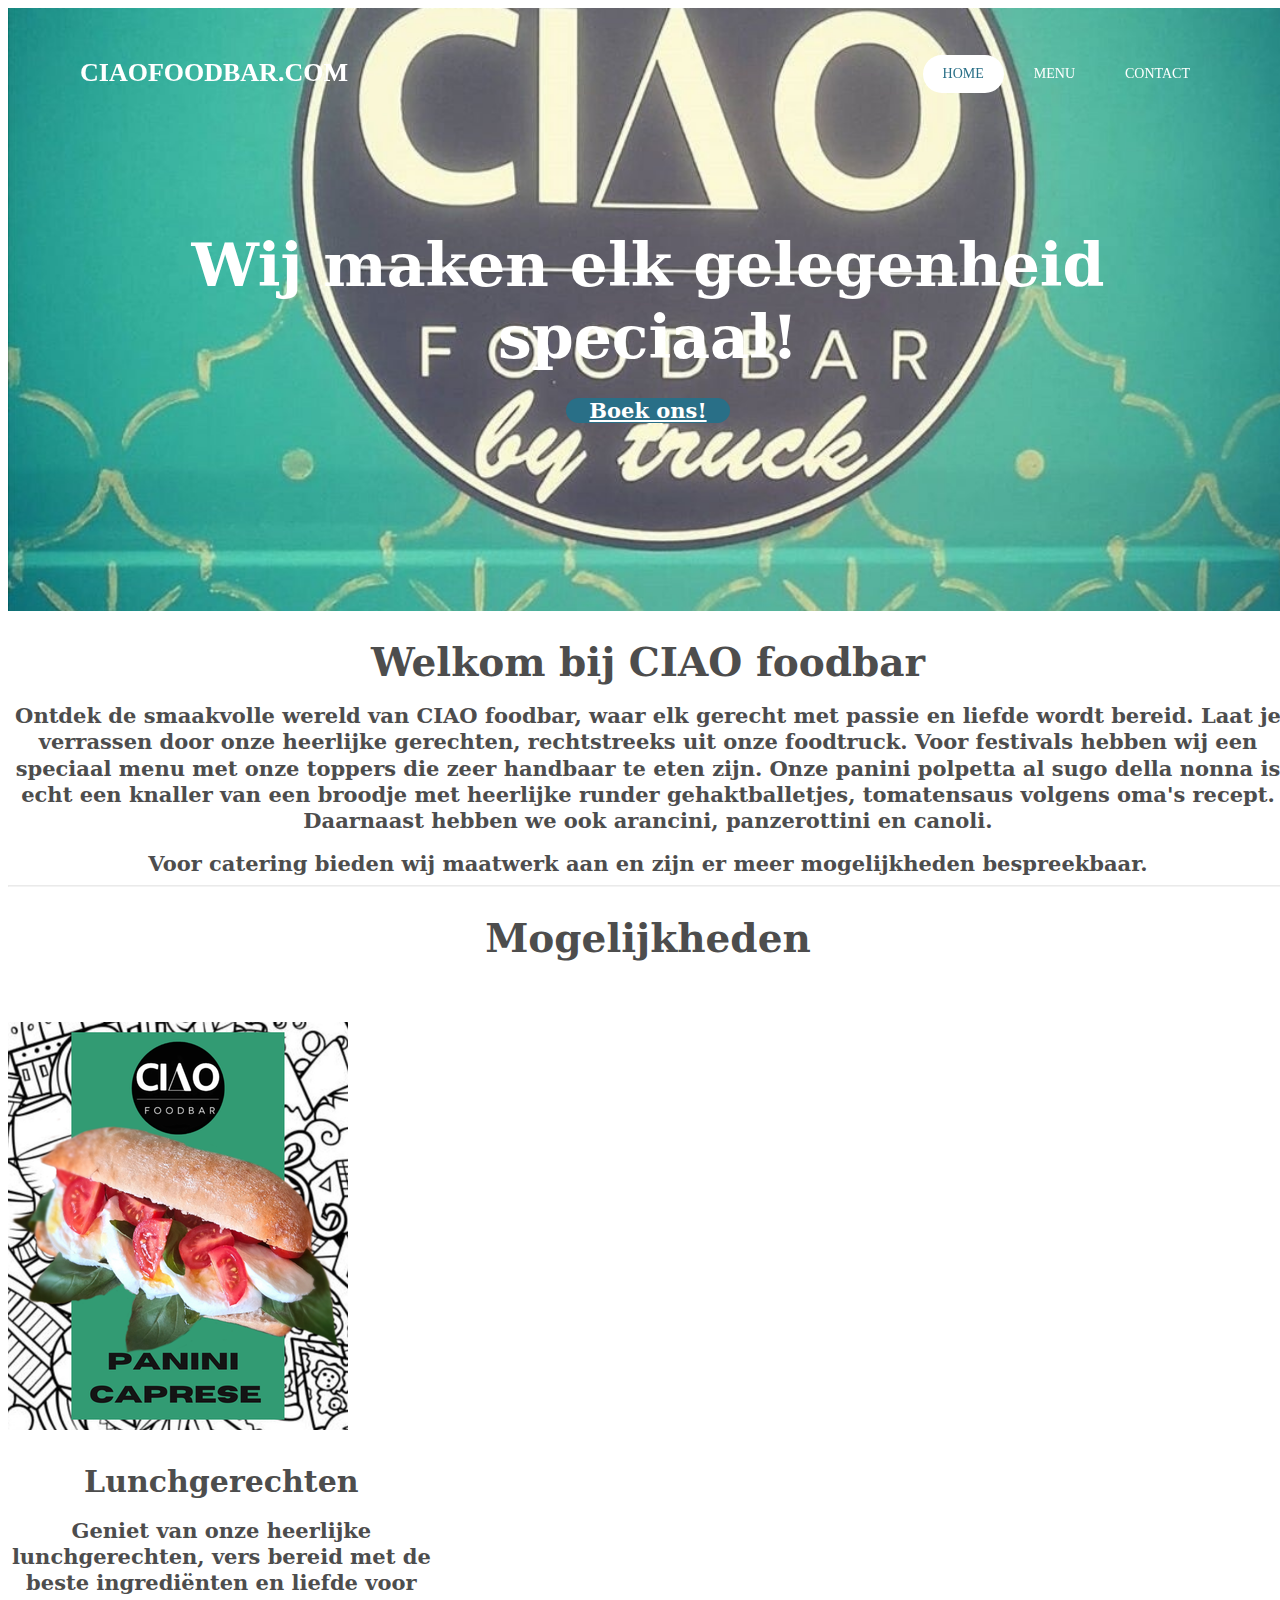
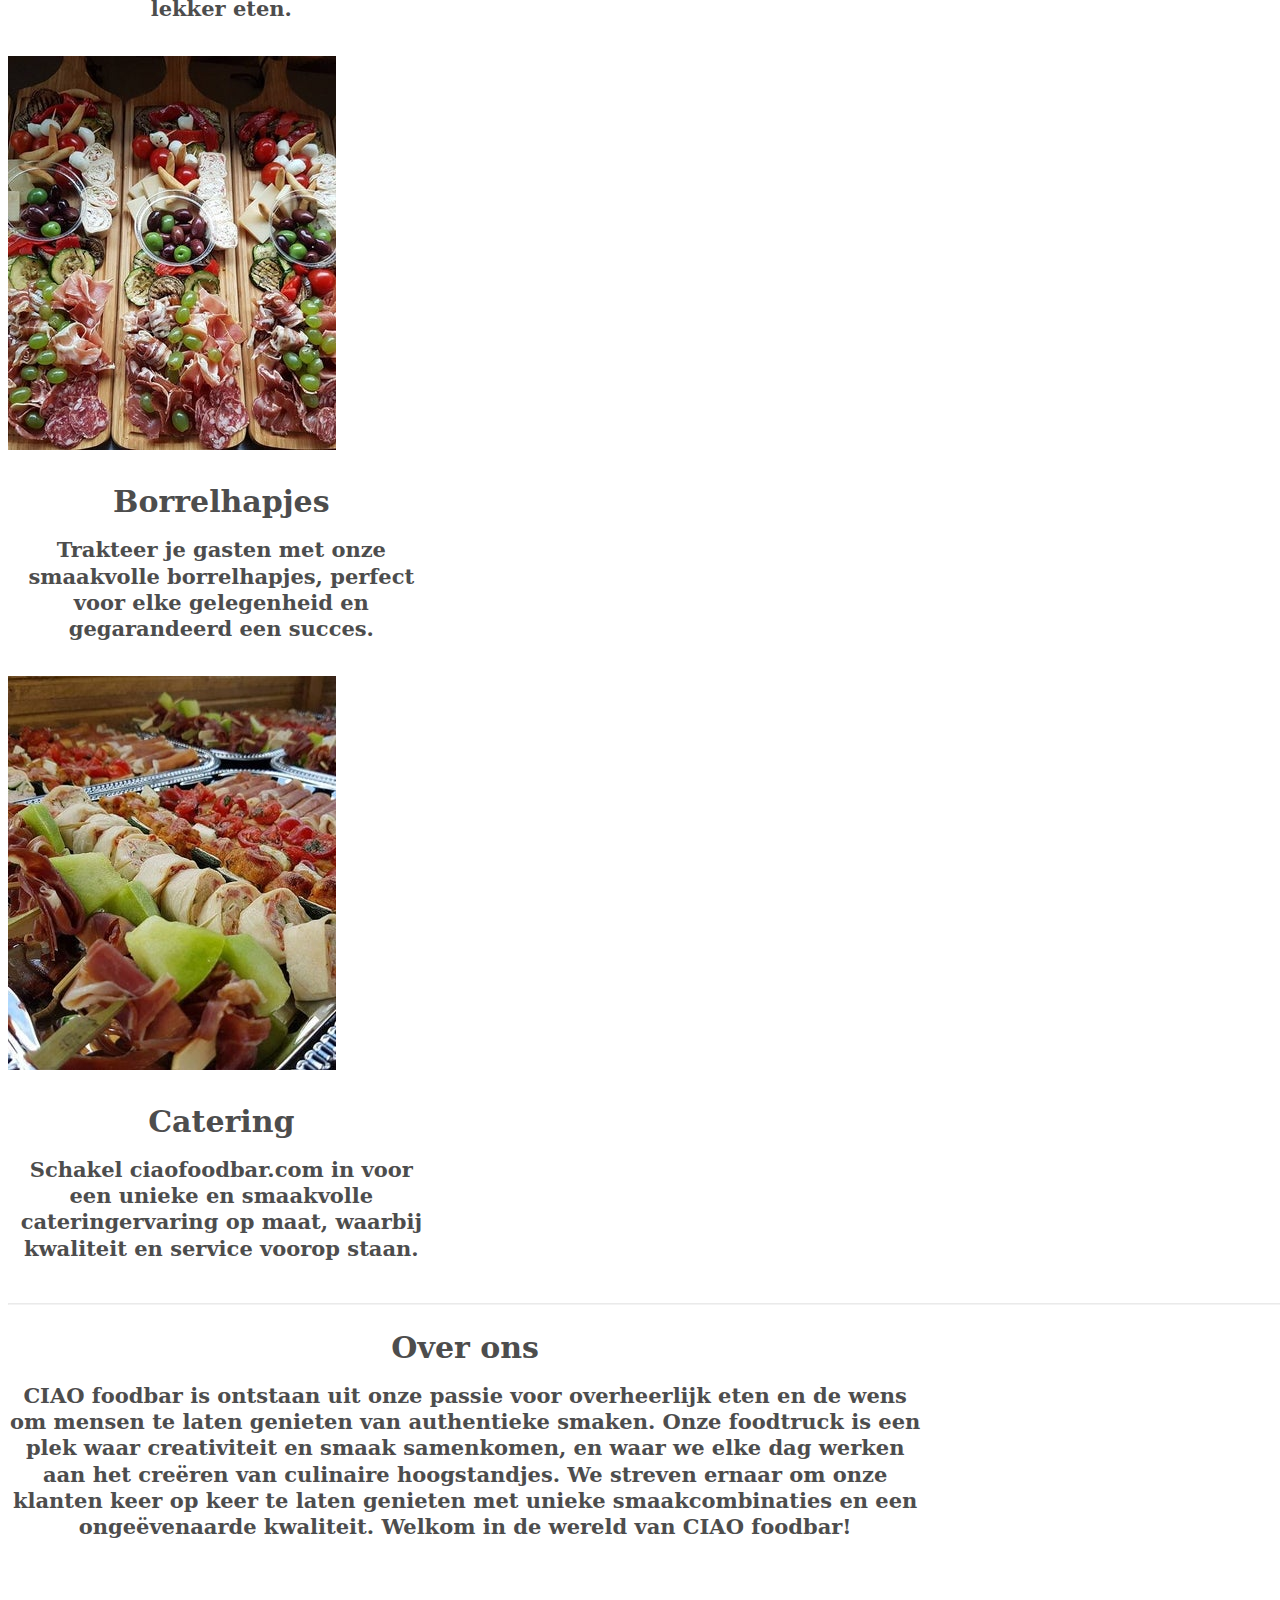
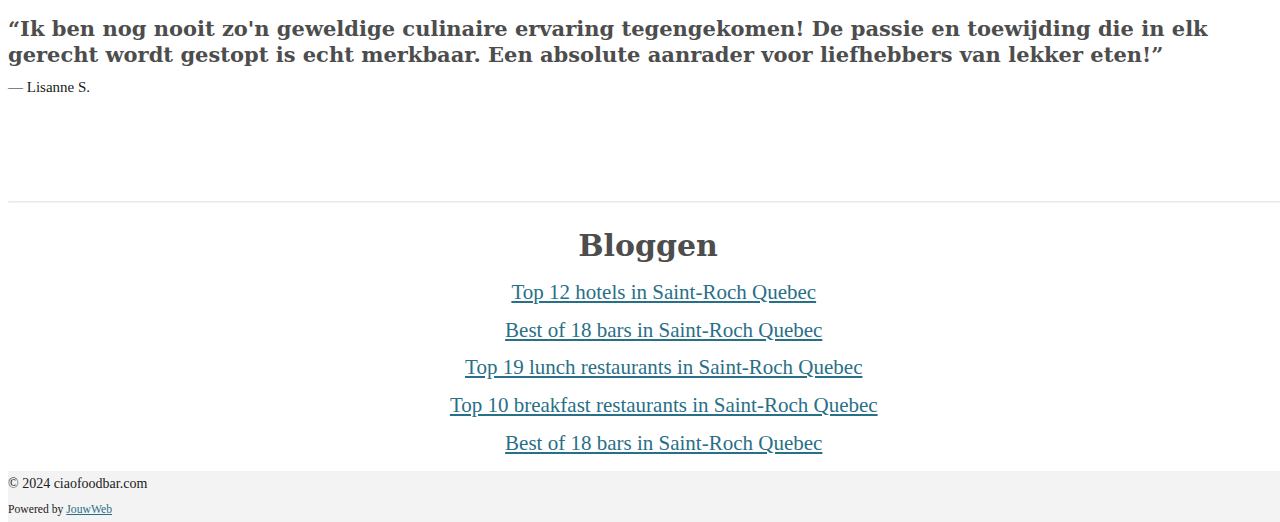
==== index.html @ dbae087f "fix" ====
<!DOCTYPE html>
<html lang="nl">
<head>
    <meta http-equiv="Content-Type" content="text/html; charset=utf-8"/>
    <meta name="viewport" content="width=device-width, initial-scale=1.0, maximum-scale=5.0"/>
    <meta http-equiv="X-UA-Compatible" content="IE=edge"/>
    <link rel="canonical" href="/"/>
    <meta property="og:title" content="ciaofoodbar.com"/>
    <meta property="og:url" content="https://www.ciaofoodbar.com/"/>
    <base href="/"/>
    <meta name="description" property="og:description"
          content="Foodtruck en catering op lokatie. Italiaans met een eigen twist. heerlijke broodjes en Italiaanse tapas in eigen stijl."/>
    <script nonce="7253b6c01f2e9daa3d1ce269692c789b">
        window.JOUWWEB = window.JOUWWEB || {};
        window.JOUWWEB.application = window.JOUWWEB.application || {};
        window.JOUWWEB.application = {
            "editorLocale": "nl-NL",
            "editorTimezone": "Europe\/Amsterdam",
            "analyticsUniversalTrackingId": "UA-8406245-3",
            "analytics4TrackingId": "G-E6PZPGE4QM",
            "backendDomain": "www.jouwweb.nl",
            "backendShortDomain": "jouwweb.nl",
            "backendKey": "jouwweb-nl",
            "freeWebsiteDomain": "jouwweb.site",
            "noSsl": false,
            "build": {"reference": "b58ffcc"},
            "assetsUrl": "https:\/\/assets.jwwb.nl",
            "loginUrl": "https:\/\/www.jouwweb.nl\/inloggen",
            "developer": false,
            "pricing": {
                "plans": {
                    "lite": {"amount": "600", "currency": "EUR"},
                    "pro": {"amount": "1050", "currency": "EUR"},
                    "business": {"amount": "2100", "currency": "EUR"}
                }, "yearlyDiscount": {"price": {"amount": "2400", "currency": "EUR"}, "ratio": 0.19}
            }
        };
        window.JOUWWEB.brand = {
            "type": "jouwweb",
            "name": "JouwWeb",
            "domain": "JouwWeb.nl",
            "supportEmail": "support@jouwweb.nl"
        };
        window.JOUWWEB = window.JOUWWEB || {};
        window.JOUWWEB.websiteRendering = {
            "locale": "nl-NL",
            "timezone": "Europe\/Amsterdam",
            "routes": {
                "api\/upload": "\/_api\/upload\/:intent",
                "checkout\/cart": "\/winkelwagen",
                "payment": "\/bestelling-afronden\/:publicOrderId",
                "payment\/forward": "\/bestelling-afronden\/:publicOrderId\/forward",
                "public-order": "\/bestelling\/:publicOrderId",
                "checkout\/authorize": "\/winkelwagen\/authorize\/:gateway",
                "wishlist": "\/verlanglijst"
            }
        };
        window.JOUWWEB.website = {
            "id": 4509218,
            "locale": "nl-NL",
            "enabled": true,
            "title": "ciaofoodbar.com",
            "hasTitle": true,
            "roleOfLoggedInUser": null,
            "plan": "pro",
            "freeWebsiteDomain": "jouwweb.site",
            "backendKey": "jouwweb-nl",
            "migrated": false,
            "currency": "EUR",
            "defaultLocale": "nl-NL",
            "url": "https:\/\/www.ciaofoodbar.com\/",
            "homepageSegmentId": 18665341,
            "homepageSegmentType": "page",
            "category": "website",
            "isOffline": false,
            "locales": ["nl-NL"],
            "allowed": {
                "ads": false,
                "credits": true,
                "slideshow": true,
                "hostedAlbums": true,
                "moderators": true,
                "mailboxQuota": 1,
                "statistics": true,
                "favicon": true,
                "password": true,
                "freeDomains": 1,
                "freeMailAccounts": 1,
                "canUseLanguages": false,
                "fileUpload": true,
                "legacyFontSize": false,
                "webshop": true,
                "products": 10,
                "imageText": false,
                "search": true,
                "audioUpload": true,
                "videoUpload": 0,
                "allowDangerousForms": false,
                "statisticsMonths": 1,
                "allowHtmlCode": true,
                "mobileBar": true,
                "sidebar": false,
                "poll": false,
                "allowCustomForms": true,
                "allowBusinessListing": true,
                "allowCustomAnalytics": true,
                "allowAccountingLink": true
            },
            "mobileBar": {
                "enabled": false,
                "theme": "accent",
                "email": {"active": true},
                "location": {"active": true},
                "phone": {"active": true},
                "whatsapp": {"active": false},
                "social": {"active": false, "network": "facebook"}
            },
            "webshop": {
                "enabled": false,
                "currency": "EUR",
                "taxEnabled": false,
                "taxInclusive": true,
                "vatDisclaimerVisible": false,
                "orderNotice": null,
                "orderConfirmation": null,
                "freeShipping": false,
                "freeShippingAmount": "0.00",
                "shippingDisclaimerVisible": false,
                "pickupAllowed": false,
                "couponAllowed": false,
                "detailsPageAvailable": true,
                "socialMediaVisible": false,
                "termsPage": null,
                "termsPageUrl": null,
                "extraTerms": null,
                "pricingVisible": true,
                "orderButtonVisible": true,
                "shippingAdvanced": false,
                "shippingAdvancedBackEnd": false,
                "soldOutVisible": true,
                "backInStockNotificationEnabled": true,
                "canAddProducts": true,
                "nextOrderNumber": 1,
                "allowedServicePoints": [],
                "sendcloudConfigured": false,
                "sendcloudFallbackPublicKey": "a3d50033a59b4a598f1d7ce7e72aafdf",
                "taxExemptionAllowed": true,
                "invoiceComment": null,
                "emptyCartVisible": true,
                "minimumOrderPrice": null,
                "productNumbersEnabled": false,
                "wishlistEnabled": true,
                "hideTaxOnCart": false
            }
        };
        window.JOUWWEB.cart = {
            "products": [],
            "coupon": null,
            "shippingCountryCode": null,
            "shippingChoice": null,
            "breakdown": []
        };
        window.JOUWWEB.scripts = ["website-rendering\/slideshow"];
        window.parent.JOUWWEB.colorPalette = window.JOUWWEB.colorPalette;
        if (window.JOUWWEB.editor) {
            window.JOUWWEB.editor.elements = [];
        }
    </script>
    <title>ciaofoodbar.com</title>
    <link href="https&#x3A;&#x2F;&#x2F;www.google-analytics.com" rel="preconnect">
    <link href="https&#x3A;&#x2F;&#x2F;assets.jwwb.nl&#x2F;assets&#x2F;website-rendering&#x2F;fonts&#x2F;icons-website-rendering&#x2F;font&#x2F;website-rendering.woff2&#x3F;bust&#x3D;75c266641ea17e898ac3"
          rel="preload" crossorigin="1" as="font">
    <link href="https&#x3A;&#x2F;&#x2F;assets.jwwb.nl" rel="preconnect">
    <link href="https&#x3A;&#x2F;&#x2F;assets.jwwb.nl&#x2F;assets&#x2F;website-rendering&#x2F;styles.ee4b59bc2af7fdb95263.css&#x3F;bust&#x3D;ee4b59bc2af7fdb95263"
          rel="preload" as="style">
    <link href="https&#x3A;&#x2F;&#x2F;assets.jwwb.nl&#x2F;assets&#x2F;website-rendering&#x2F;styles.ee4b59bc2af7fdb95263.css&#x3F;bust&#x3D;ee4b59bc2af7fdb95263"
          media="screen" rel="stylesheet" type="text&#x2F;css">
    <link href="https&#x3A;&#x2F;&#x2F;gfonts.jwwb.nl" rel="preconnect">
    <link href="https&#x3A;&#x2F;&#x2F;gfonts.jwwb.nl&#x2F;css&#x3F;display&#x3D;fallback&amp;family&#x3D;Actor&#x25;3A400&#x25;2C700&#x25;2C400italic&#x25;2C700italic&#x25;7CQuattrocento&#x25;3A400&#x25;2C700&#x25;2C400italic&#x25;2C700italic"
          media="screen" rel="stylesheet" type="text&#x2F;css">
    <link
            type="text/css"
            rel="stylesheet"
            href="/public/s/z/m/temp-hygmqeiqnhbwdozsetmj/style.css?bust=1707399053"
    />
    <script defer="defer" data-domain="shard18.jouwweb.nl"
            src="https&#x3A;&#x2F;&#x2F;plausible.io&#x2F;js&#x2F;script.manual.js"
            nonce="7253b6c01f2e9daa3d1ce269692c789b"></script>
    <link href="/public/s/z/m/temp-hygmqeiqnhbwdozsetmj/touch-icon-iphone.png?bust=1706617041" rel="apple-touch-icon"
          sizes="60x60"/>
    <link href="/public/s/z/m/temp-hygmqeiqnhbwdozsetmj/touch-icon-ipad.png?bust=1706617041" rel="apple-touch-icon"
          sizes="76x76"/>
    <link href="/public/s/z/m/temp-hygmqeiqnhbwdozsetmj/touch-icon-iphone-retina.png?bust=1706617041"
          rel="apple-touch-icon" sizes="120x120"/>
    <link href="/public/s/z/m/temp-hygmqeiqnhbwdozsetmj/touch-icon-ipad-retina.png?bust=1706617041"
          rel="apple-touch-icon" sizes="152x152"/>
    <link href="/public/s/z/m/temp-hygmqeiqnhbwdozsetmj/favicon.png?bust=1706617041" rel="shortcut icon"/>
    <link href="/public/s/z/m/temp-hygmqeiqnhbwdozsetmj/favicon.png?bust=1706617041" rel="icon"/>
    <meta property="og:image"
          content="https&#x3A;&#x2F;&#x2F;primary.jwwb.nl&#x2F;public&#x2F;s&#x2F;z&#x2F;m&#x2F;temp-hygmqeiqnhbwdozsetmj&#x2F;pr7zjh&#x2F;logo_v2_hex_000000.png"/>
    <meta name="twitter:card" content="summary_large_image"/>
    <link
            rel="alternate"
            hreflang="nl"
            href="/"
    />
</head>
<body
        id="top"
        class="jw-is-slideshow jw-header-is-text jw-is-segment-page jw-is-frontend jw-is-no-sidebar jw-is-strips jw-is-no-messagebar jw-is-no-touch-device jw-is-no-mobile"
        data-jouwweb-page="18665341"
        data-jouwweb-segment-id="18665341"
        data-jouwweb-segment-type="page"
        data-template-threshold="960"
        data-template-name="concert-banner|fjord-banner|burger-station"
        data-framebreaker="0"
        itemscope
        itemtype="https://schema.org/WebSite"
>
<meta itemprop="url" content="https://www.ciaofoodbar.com/">
<div class="jw-background"></div>
<div class="jw-body">
    <div class="jw-mobile-menu jw-mobile-is-text js-mobile-menu">
        <span class="jw-mobile-menu__button jw-mobile-menu__button--dummy"></span>
        <div class="jw-mobile-header jw-mobile-header--text">
        <span class="jw-mobile-header-content"
        >
                                        <span class="jw-mobile-text">
                    ciaofoodbar.com                </span>
                    </span>
        </div>


        <button
                type="button"
                class="jw-mobile-menu__button jw-mobile-toggle"
                aria-label="Open / sluit menu"
        >
            <span class="jw-icon-burger"></span>
        </button>
    </div>
    <header class="header-wrap js-topbar-content-container js-fixed-header-container">
        <div class="header-wrap__inner">
            <div class="header">
                <div class="jw-header-logo">
                    <div
                            class="jw-header jw-header-title-container jw-header-text jw-header-text-toggle"
                            data-stylable="true"
                    >
                        <h1 id="jw-header-title"
                            class="jw-header-title"
                        >
                            ciaofoodbar.com </h1>
                    </div>
                </div>
            </div>
            <nav class="menu jw-menu-copy">
                <ul
                        id="jw-menu"
                        class="jw-menu jw-menu-horizontal"
                >
                    <li
                            class="jw-menu-item jw-menu-is-active"
                    >
                        <a
                                class="jw-menu-link js-active-menu-item"
                                href="/"
                                data-page-link-id="18665341"
                        >
                <span class="">
            Home        </span>
                        </a>
                    </li>
                    <li
                            class="jw-menu-item"
                    >
                        <a
                                class="jw-menu-link"
                                href="/menu"
                                data-page-link-id="18665342"
                        >
                <span class="">
            menu        </span>
                        </a>
                    </li>
                    <li
                            class="jw-menu-item"
                    >
                        <a
                                class="jw-menu-link"
                                href="/contact"
                                data-page-link-id="18665343"
                        >
                <span class="">
            Contact        </span>
                        </a>
                    </li>

                </ul>

                <script nonce="7253b6c01f2e9daa3d1ce269692c789b" id="jw-mobile-menu-template" type="text/template">
                    <ul id="jw-menu" class="jw-menu jw-menu-horizontal">
                        <li
                                class="jw-menu-item jw-menu-is-active"
                        >
                            <a
                                    class="jw-menu-link js-active-menu-item"
                                    href="/"
                                    data-page-link-id="18665341"
                            >
                <span class="">
            Home        </span>
                            </a>
                        </li>
                        <li
                                class="jw-menu-item"
                        >
                            <a
                                    class="jw-menu-link"
                                    href="/menu"
                                    data-page-link-id="18665342"
                            >
                <span class="">
            menu        </span>
                            </a>
                        </li>
                        <li
                                class="jw-menu-item"
                        >
                            <a
                                    class="jw-menu-link"
                                    href="/contact"
                                    data-page-link-id="18665343"
                            >
                <span class="">
            Contact        </span>
                            </a>
                        </li>

                    </ul>
                </script>
            </nav>
        </div>
    </header>
    <div
            id="jw-slideshow"
            class="jw-slideshow jw-slideshow-toggle jw-slideshow--multiple jw-slideshow--height-ratio jw-slideshow--parallax jw-slideshow--parallax-effect banner-md"
            data-pause="7000"
            data-autoplay="1"
            data-transition="horizontal"
            data-ratio="0.67"
    >
        <ul>
            <li class="jw-slideshow-slide">
                <div data-key="0" data-text="Wij maken elk gelegenheid speciaal!" data-subtext=""
                     data-buttontext="Boek ons!" data-buttonurl="/contact" data-buttontarget="_self" data-backdrop="1"
                     data-layout="title-button"
                     style="background-position: 61% 50%; background-image: url(&#039;/public/s/z/m/temp-hygmqeiqnhbwdozsetmj/screenshot_20200728_185732-1.jpg?enable-io=true&amp;fit=bounds&amp;width=1920&amp;height=1920&#039;);"
                     data-background-position-x="0.61" data-background-position-y="0.5"
                     class="jw-slideshow-slide-content jw-slideshow-slide-content--display-cover jw-slideshow-slide-content--backdrop jw-slideshow-slide-content--captions">
                    <div class="jw-slideshow-slide-backdrop"></div>
                    <div class="bx-caption-wrapper jw-slideshow-slide-align-center">
                        <div class="bx-caption">
                            <div class="jw-slideshow-title">Wij maken elk gelegenheid speciaal!</div>
                            <a
                                    class="jw-slideshow-btn jw-btn jw-btn-default jw-btn-roundness-default jw-btn-style-default jw-btn__default-color"
                                    href="/contact"
                                    target="_self"
                            >
                                <div class="jw-btn-caption">
                                    Boek ons!
                                </div>
                            </a>
                        </div>
                    </div>
                </div>
            </li>

            <li class="jw-slideshow-slide">
                <div data-key="1" data-text="Panini polpetta al sugo della nonna." data-subtext=""
                     data-buttontext="Boek ons!" data-buttonurl="/contact" data-buttontarget="_self" data-backdrop="1"
                     data-layout="title-button"
                     style="background-position: 50% 50%; background-image: url(&#039;/public/s/z/m/temp-hygmqeiqnhbwdozsetmj/1000001320-1.png?enable-io=true&amp;fit=bounds&amp;width=1920&amp;height=1920&#039;);"
                     data-background-position-x="0.5" data-background-position-y="0.5"
                     class="jw-slideshow-slide-content jw-slideshow-slide-content--display-cover jw-slideshow-slide-content--backdrop jw-slideshow-slide-content--captions">
                    <div class="jw-slideshow-slide-backdrop"></div>
                    <div class="bx-caption-wrapper jw-slideshow-slide-align-center">
                        <div class="bx-caption">
                            <div class="jw-slideshow-title">Panini polpetta al sugo della nonna.</div>
                            <a
                                    class="jw-slideshow-btn jw-btn jw-btn-default jw-btn-roundness-default jw-btn-style-default jw-btn__default-color"
                                    href="/contact"
                                    target="_self"
                            >
                                <div class="jw-btn-caption">
                                    Boek ons!
                                </div>
                            </a>
                        </div>
                    </div>
                </div>
            </li>

            <li class="jw-slideshow-slide">
                <div data-key="2" data-text="Bruiloft catering, bedrijfs feest het kan allemaal!" data-subtext=""
                     data-buttontext="Boek ons!" data-buttonurl="/contact" data-buttontarget="_self" data-backdrop="1"
                     data-layout="title-button"
                     style="background-position: 50% 50%; background-image: url(&#039;/public/s/z/m/temp-hygmqeiqnhbwdozsetmj/screenshot_20200728_215241-1.jpg?enable-io=true&amp;fit=bounds&amp;width=1920&amp;height=1920&#039;);"
                     data-background-position-x="0.5" data-background-position-y="0.5"
                     class="jw-slideshow-slide-content jw-slideshow-slide-content--display-cover jw-slideshow-slide-content--backdrop jw-slideshow-slide-content--captions">
                    <div class="jw-slideshow-slide-backdrop"></div>
                    <div class="bx-caption-wrapper jw-slideshow-slide-align-center">
                        <div class="bx-caption">
                            <div class="jw-slideshow-title">Bruiloft catering, bedrijfs feest het kan allemaal!</div>
                            <a
                                    class="jw-slideshow-btn jw-btn jw-btn-default jw-btn-roundness-default jw-btn-style-default jw-btn__default-color"
                                    href="/contact"
                                    target="_self"
                            >
                                <div class="jw-btn-caption">
                                    Boek ons!
                                </div>
                            </a>
                        </div>
                    </div>
                </div>
            </li>

            <li class="jw-slideshow-slide">
                <div data-key="3" data-text="Voor elke gelegenheid een bijzondere beleving!" data-subtext=""
                     data-buttontext="" data-buttonurl="/contact" data-buttontarget="_self" data-backdrop="1"
                     data-layout="title-button"
                     style="background-position: 50% 50%; background-image: url(&#039;/public/s/z/m/temp-hygmqeiqnhbwdozsetmj/screenshot_20200730_132738.jpg?enable-io=true&amp;fit=bounds&amp;width=1920&amp;height=1920&#039;);"
                     data-background-position-x="0.5" data-background-position-y="0.5"
                     class="jw-slideshow-slide-content jw-slideshow-slide-content--display-cover jw-slideshow-slide-content--backdrop jw-slideshow-slide-content--captions">
                    <div class="jw-slideshow-slide-backdrop"></div>
                    <div class="bx-caption-wrapper jw-slideshow-slide-align-center">
                        <div class="bx-caption">
                            <div class="jw-slideshow-title">Voor elke gelegenheid een bijzondere beleving!</div>
                        </div>
                    </div>
                </div>
            </li>

        </ul>
        <div class="jw-slideshow__scroll-arrow">
            <i class="website-rendering-icon-down-open-big"></i>
        </div>
        <style>
            .jw-slideshow-slide-content {
                min-height: 67vh;
            }

            @media screen and (min-height: 1200px) {
                .jw-slideshow-slide-content {
                    min-height: 804px;
                }
            }
        </style>
    </div>

    <script nonce="7253b6c01f2e9daa3d1ce269692c789b">
        JOUWWEB.templateConfig = {
            header: {
                selector: '.header-wrap__inner',
                mobileSelector: '.jw-mobile-menu',
                updatePusher: function (topHeight) {
                    var $sliderStyle = $('#sliderStyle');

                    if ($sliderStyle.length === 0) {
                        $sliderStyle = $('<style />')
                            .attr('id', 'sliderStyle')
                            .appendTo(document.body);
                    }

                    // Header height without mobile bar
                    var headerHeight = $('.header-wrap__inner').outerHeight();

                    var paddingTop = topHeight;
                    var paddingBottom = Math.min(headerHeight * (2 / 3), 60);
                    $sliderStyle.html(
                        '.jw-slideshow-slide-content {' +
                        '    padding-top: ' + paddingTop + 'px;' +
                        '    padding-bottom: ' + paddingBottom + 'px;' +
                        '}' +
                        '.bx-controls-direction {' +
                        '    margin-top: ' + ((paddingTop - paddingBottom) / 2) + 'px;' +
                        '}'
                    );

                    // make sure slider also gets correct height (because of the added padding)
                    $('.jw-slideshow-slide[aria-hidden=false]').each(function (index) {
                        var $this = $(this);
                        topHeight = $this.outerHeight() > topHeight ? $this.outerHeight() : topHeight;
                        $this.closest('.bx-viewport').css({
                            height: topHeight + 'px',
                        });
                    });

                    // If a page has a message-bar, offset the mobile nav.
                    const $messageBar = $('.message-bar');
                    if ($messageBar.length > 0) {
                        $('.js-mobile-menu, .jw-menu-clone').css('top', $messageBar.offset().top + $messageBar.outerHeight());
                    }
                },
            },
            mainContentOffset: function () {
                const $body = $('body');

                function measureAffixedHeaderHeight() {
                    const $headerWrap = $('.header-wrap');
                    const $headerWrapInner = $('.header-wrap__inner');

                    // Early return if header is already affixed
                    if ($body.hasClass('jw-is-header-affix')) {
                        return $headerWrap.height();
                    }

                    // Switch to affixed header (without transition)
                    $headerWrapInner.css('transition', 'none');
                    $body.addClass('jw-is-header-affix');

                    // Measure affixed header height
                    const headerHeight = $headerWrap.height();

                    // Switch back to unaffixed header (without transition)
                    $body.removeClass('jw-is-header-affix');
                    $headerWrap.height(); // force reflow
                    $headerWrapInner.css('transition', '');

                    return headerHeight;
                }

                const headerHeight = measureAffixedHeaderHeight();
                return $('.main-content').offset().top - ($body.hasClass('jw-menu-is-mobile') ? 0 : headerHeight);
            },
        };
    </script>
    <div class="main-content">

        <main class="block-content">
            <div data-section-name="content" class="jw-section jw-section-content jw-responsive">
                <div class="jw-strip-root">
                    <div class="jw-strip jw-strip--color-default jw-strip--default jw-strip--padding-both jw-strip--primary jw-node-is-first-child jw-node-is-last-child">
                        <div
                                id="jw-element-279530571"
                                data-jw-element-id="279530571"
                                class="jw-tree-node jw-element jw-simple-root jw-tree-container jw-node-is-first-child jw-node-is-last-child jw-strip__content jw-responsive"
                        >


                            <div
                                    id="jw-element-279531751"
                                    data-jw-element-id="279531751"
                                    class="jw-tree-node jw-element jw-image-text jw-node-is-first-child"
                            >
                                <div class="jw-element-imagetext-text">
                                    <h1 class="jw-heading-130" style="text-align: center;">Welkom bij CIAO foodbar</h1>
                                    <h3 style="text-align: center;" class="jw-heading-70">Ontdek de smaakvolle wereld
                                        van CIAO foodbar, waar elk gerecht met passie en liefde wordt bereid. Laat je
                                        verrassen door onze heerlijke gerechten, rechtstreeks uit onze foodtruck. Voor
                                        festivals hebben wij een speciaal menu met onze toppers die zeer handbaar te
                                        eten zijn. Onze panini polpetta al sugo della nonna is echt een knaller van een
                                        broodje met heerlijke runder gehaktballetjes, tomatensaus volgens oma's recept.
                                        Daarnaast hebben we ook arancini, panzerottini en canoli.</h3>
                                    <h3 style="text-align: center;" class="jw-heading-70">Voor catering bieden wij
                                        maatwerk aan en zijn er meer mogelijkheden bespreekbaar.</h3></div>
                            </div>
                            <div
                                    id="jw-element-279531754"
                                    data-jw-element-id="279531754"
                                    class="jw-tree-node jw-element jw-separator"
                            >
                                <div class="jw-element-separator-padding">
                                    <hr
                                            class="jw-element-separator jw-element-separator--thin jw-element-separator--solid"
                                            style="--jw-element-separator__margin&#x3A;&#x20;3em"
                                    />
                                </div>
                            </div>
                            <div
                                    id="jw-element-279531755"
                                    data-jw-element-id="279531755"
                                    class="jw-tree-node jw-element jw-image-text"
                            >
                                <div class="jw-element-imagetext-text">
                                    <h1 class="jw-heading-130" style="text-align: center;">Mogelijkheden</h1></div>
                            </div>
                            <div
                                    id="jw-element-279531756"
                                    data-jw-element-id="279531756"
                                    class="jw-tree-node jw-element jw-spacer"
                            >
                                <div
                                        class="jw-element-spacer-container "
                                        style="height: 50px"
                                >
                                </div>
                            </div>
                            <div
                                    id="jw-element-279531757"
                                    data-jw-element-id="279531757"
                                    class="jw-tree-node jw-element jw-columns jw-tree-container jw-tree-horizontal"
                            >
                                <div
                                        id="jw-element-279531758"
                                        data-jw-element-id="279531758"
                                        style="width: 33.333333333333%"
                                        class="jw-tree-node jw-element jw-column jw-tree-container jw-node-is-first-child jw-responsive lt400 lt480 lt540 lt600 lt640 lt800"
                                >
                                    <div
                                            id="jw-element-279531759"
                                            data-jw-element-id="279531759"
                                            class="jw-tree-node jw-element jw-image jw-node-is-first-child"
                                    >
                                        <div
                                                class="jw-intent jw-element-image jw-element-child jw-element-content jw-element-activeless jw-element-no-margin  jw-element-image-is-center"
                                                style="width: 100%;"
                                                data-high-res-path="/public/s/z/m/temp-hygmqeiqnhbwdozsetmj/mac73l/1000001326.png"
                                        >
                                            <picture
                                                    class="jw-element-image__image-wrapper jw-image-is-square jw-intrinsic"
                                                    style="padding-top: 120%;"
                                            >
                                                <img
                                                        class="jw-element-image__image jw-intrinsic__item"
                                                        width="340"
                                                        height="408"
                                                        alt=""
                                                        src="https&#x3A;&#x2F;&#x2F;primary.jwwb.nl&#x2F;public&#x2F;s&#x2F;z&#x2F;m&#x2F;temp-hygmqeiqnhbwdozsetmj&#x2F;mac73l&#x2F;1000001326.png&#x3F;enable-io&#x3D;true&amp;enable&#x3D;upscale&amp;crop&#x3D;1080&#x25;2C1296&#x25;2Cx0&#x25;2Cy312&#x25;2Csafe&amp;width&#x3D;340&amp;height&#x3D;408"
                                                        srcset="/public/s/z/m/temp-hygmqeiqnhbwdozsetmj/mac73l/1000001326.png?enable-io=true&enable=upscale&crop=1080%2C1296%2Cx0%2Cy312%2Csafe&width=340&height=408 340w, /public/s/z/m/temp-hygmqeiqnhbwdozsetmj/mac73l/1000001326.png?enable-io=true&enable=upscale&crop=1080%2C1296%2Cx0%2Cy312%2Csafe&width=800&height=960 800w"
                                                        sizes="(max-width: 640px) 100vw, (max-width: 1070px) 32vw, 340px"
                                                        loading="lazy"
                                                />
                                            </picture>
                                        </div>
                                    </div>
                                    <div
                                            id="jw-element-279531760"
                                            data-jw-element-id="279531760"
                                            class="jw-tree-node jw-element jw-image-text"
                                    >
                                        <div class="jw-element-imagetext-text">
                                            <h2 class="jw-heading-100" style="text-align: center;">Lunchgerechten</h2>
                                        </div>
                                    </div>
                                    <div
                                            id="jw-element-279531761"
                                            data-jw-element-id="279531761"
                                            class="jw-tree-node jw-element jw-image-text"
                                    >
                                        <div class="jw-element-imagetext-text">
                                            <h3 style="text-align: center;" class="jw-heading-70">Geniet van onze
                                                heerlijke lunchgerechten, vers bereid met de beste ingredi&euml;nten en
                                                liefde voor lekker eten.</h3></div>
                                    </div>
                                    <div
                                            id="jw-element-279531762"
                                            data-jw-element-id="279531762"
                                            class="jw-tree-node jw-element jw-button jw-node-is-last-child"
                                    >
                                        <div class="jw-btn-container jw-btn-is-center">
                                            <a
                                                    href="/contact"
                                                    title="Contact"
                                                    class="jw-element-content jw-btn jw-btn-sm jw-btn-style-flat jw-btn__default-color jw-btn-rounded"
                                            >
                                                <div class="jw-btn-caption">
                                                    Meer informatie
                                                </div>
                                            </a>
                                        </div>
                                    </div>
                                </div>
                                <div
                                        id="jw-element-279531763"
                                        data-jw-element-id="279531763"
                                        style="width: 33.333333333333%"
                                        class="jw-tree-node jw-element jw-column jw-tree-container jw-responsive lt400 lt480 lt540 lt600 lt640 lt800"
                                >
                                    <div
                                            id="jw-element-279531764"
                                            data-jw-element-id="279531764"
                                            class="jw-tree-node jw-element jw-image jw-node-is-first-child"
                                    >
                                        <div
                                                class="jw-intent jw-element-image jw-element-child jw-element-content jw-element-activeless jw-element-no-margin  jw-element-image-is-center jw-element-image--full-width-to-420"
                                                style="width: 328px;"
                                                data-high-res-path="/public/s/z/m/temp-hygmqeiqnhbwdozsetmj/4mixxk/borrelplanken-1.jpg"
                                        >
                                            <picture
                                                    class="jw-element-image__image-wrapper jw-image-is-square jw-intrinsic"
                                                    style="padding-top: 120.12195121951%;"
                                            >
                                                <img
                                                        class="jw-element-image__image jw-intrinsic__item"
                                                        width="328"
                                                        height="394"
                                                        alt=""
                                                        src="https&#x3A;&#x2F;&#x2F;primary.jwwb.nl&#x2F;public&#x2F;s&#x2F;z&#x2F;m&#x2F;temp-hygmqeiqnhbwdozsetmj&#x2F;4mixxk&#x2F;borrelplanken-1.jpg&#x3F;enable-io&#x3D;true&amp;enable&#x3D;upscale&amp;crop&#x3D;600&#x25;2C720&#x25;2Cx180&#x25;2Cy0&#x25;2Csafe&amp;width&#x3D;328&amp;height&#x3D;394"
                                                        srcset="/public/s/z/m/temp-hygmqeiqnhbwdozsetmj/4mixxk/borrelplanken-1.jpg?enable-io=true&enable=upscale&crop=600%2C720%2Cx180%2Cy0%2Csafe&width=328&height=394 328w, /public/s/z/m/temp-hygmqeiqnhbwdozsetmj/4mixxk/borrelplanken-1.jpg?enable-io=true&enable=upscale&crop=600%2C720%2Cx180%2Cy0%2Csafe&width=800&height=960 800w"
                                                        sizes="(max-width: 420px) 100vw, (max-width: 640px) 328px, (max-width: 1070px) 32vw, 328px"
                                                        loading="lazy"
                                                />
                                            </picture>
                                        </div>
                                    </div>
                                    <div
                                            id="jw-element-279531765"
                                            data-jw-element-id="279531765"
                                            class="jw-tree-node jw-element jw-image-text"
                                    >
                                        <div class="jw-element-imagetext-text">
                                            <h2 class="jw-heading-100" style="text-align: center;">Borrelhapjes</h2>
                                        </div>
                                    </div>
                                    <div
                                            id="jw-element-279531766"
                                            data-jw-element-id="279531766"
                                            class="jw-tree-node jw-element jw-image-text"
                                    >
                                        <div class="jw-element-imagetext-text">
                                            <h3 style="text-align: center;" class="jw-heading-70">Trakteer je gasten met
                                                onze smaakvolle borrelhapjes, perfect voor elke gelegenheid en
                                                gegarandeerd een succes.</h3></div>
                                    </div>
                                    <div
                                            id="jw-element-279531767"
                                            data-jw-element-id="279531767"
                                            class="jw-tree-node jw-element jw-button jw-node-is-last-child"
                                    >
                                        <div class="jw-btn-container jw-btn-is-center">
                                            <a
                                                    href="/contact"
                                                    title="Contact"
                                                    class="jw-element-content jw-btn jw-btn-sm jw-btn-style-flat jw-btn__default-color jw-btn-rounded"
                                            >
                                                <div class="jw-btn-caption">
                                                    Meer informatie
                                                </div>
                                            </a>
                                        </div>
                                    </div>
                                </div>
                                <div
                                        id="jw-element-279531768"
                                        data-jw-element-id="279531768"
                                        style="width: 33.333333333333%"
                                        class="jw-tree-node jw-element jw-column jw-tree-container jw-node-is-last-child jw-responsive lt400 lt480 lt540 lt600 lt640 lt800"
                                >
                                    <div
                                            id="jw-element-279531769"
                                            data-jw-element-id="279531769"
                                            class="jw-tree-node jw-element jw-image jw-node-is-first-child"
                                    >
                                        <div
                                                class="jw-intent jw-element-image jw-element-child jw-element-content jw-element-activeless jw-element-no-margin  jw-element-image-is-center jw-element-image--full-width-to-420"
                                                style="width: 328px;"
                                                data-high-res-path="/public/s/z/m/temp-hygmqeiqnhbwdozsetmj/08gjgy/ciaofingerfood1.jpg"
                                        >
                                            <picture
                                                    class="jw-element-image__image-wrapper jw-image-is-square jw-intrinsic"
                                                    style="padding-top: 120.12195121951%;"
                                            >
                                                <img
                                                        class="jw-element-image__image jw-intrinsic__item"
                                                        width="328"
                                                        height="394"
                                                        alt=""
                                                        src="https&#x3A;&#x2F;&#x2F;primary.jwwb.nl&#x2F;public&#x2F;s&#x2F;z&#x2F;m&#x2F;temp-hygmqeiqnhbwdozsetmj&#x2F;08gjgy&#x2F;ciaofingerfood1.jpg&#x3F;enable-io&#x3D;true&amp;enable&#x3D;upscale&amp;crop&#x3D;592&#x25;2C711&#x25;2Cx60&#x25;2Cy0&#x25;2Csafe&amp;width&#x3D;328&amp;height&#x3D;394"
                                                        srcset="/public/s/z/m/temp-hygmqeiqnhbwdozsetmj/08gjgy/ciaofingerfood1.jpg?enable-io=true&enable=upscale&crop=592%2C711%2Cx60%2Cy0%2Csafe&width=328&height=394 328w, /public/s/z/m/temp-hygmqeiqnhbwdozsetmj/08gjgy/ciaofingerfood1.jpg?enable-io=true&enable=upscale&crop=593%2C711%2Cx59%2Cy0%2Csafe&width=711&height=853 711w"
                                                        sizes="(max-width: 420px) 100vw, (max-width: 640px) 328px, (max-width: 1070px) 32vw, 328px"
                                                        loading="lazy"
                                                />
                                            </picture>
                                        </div>
                                    </div>
                                    <div
                                            id="jw-element-279531770"
                                            data-jw-element-id="279531770"
                                            class="jw-tree-node jw-element jw-image-text"
                                    >
                                        <div class="jw-element-imagetext-text">
                                            <h2 class="jw-heading-100" style="text-align: center;">Catering</h2></div>
                                    </div>
                                    <div
                                            id="jw-element-279531771"
                                            data-jw-element-id="279531771"
                                            class="jw-tree-node jw-element jw-image-text"
                                    >
                                        <div class="jw-element-imagetext-text">
                                            <h3 style="text-align: center;" class="jw-heading-70">Schakel ciaofoodbar.com
                                                in voor een unieke en smaakvolle cateringervaring op maat, waarbij
                                                kwaliteit en service voorop staan.</h3></div>
                                    </div>
                                    <div
                                            id="jw-element-279531772"
                                            data-jw-element-id="279531772"
                                            class="jw-tree-node jw-element jw-button jw-node-is-last-child"
                                    >
                                        <div class="jw-btn-container jw-btn-is-center">
                                            <a
                                                    href="/contact"
                                                    title="Contact"
                                                    class="jw-element-content jw-btn jw-btn-sm jw-btn-style-flat jw-btn__default-color jw-btn-rounded"
                                            >
                                                <div class="jw-btn-caption">
                                                    Meer informatie
                                                </div>
                                            </a>
                                        </div>
                                    </div>
                                </div>
                            </div>
                            <div
                                    id="jw-element-279531773"
                                    data-jw-element-id="279531773"
                                    class="jw-tree-node jw-element jw-separator"
                            >
                                <div class="jw-element-separator-padding">
                                    <hr
                                            class="jw-element-separator jw-element-separator--thin jw-element-separator--solid"
                                            style="--jw-element-separator__margin&#x3A;&#x20;3em"
                                    />
                                </div>
                            </div>
                            <div
                                    id="jw-element-279531798"
                                    data-jw-element-id="279531798"
                                    class="jw-tree-node jw-element jw-columns jw-tree-container jw-tree-horizontal"
                            >
                                <div
                                        id="jw-element-279531799"
                                        data-jw-element-id="279531799"
                                        style="width: 14.285714285714%"
                                        class="jw-tree-node jw-element jw-column jw-tree-container jw-tree-container--empty jw-node-is-first-child jw-responsive lt200 lt300 lt400 lt480 lt540 lt600 lt640 lt800"
                                >
                                </div>
                                <div
                                        id="jw-element-279531800"
                                        data-jw-element-id="279531800"
                                        style="width: 71.428571428571%"
                                        class="jw-tree-node jw-element jw-column jw-tree-container jw-responsive lt800"
                                >
                                    <div
                                            id="jw-element-279531801"
                                            data-jw-element-id="279531801"
                                            class="jw-tree-node jw-element jw-image-text jw-node-is-first-child"
                                    >
                                        <div class="jw-element-imagetext-text">
                                            <h2 class="jw-heading-100" style="text-align: center;">Over ons</h2>
                                            <h3 style="text-align: center;" class="jw-heading-70">CIAO foodbar is
                                                ontstaan uit onze passie voor <strong>overheerlijk</strong> eten en de
                                                wens om mensen te laten genieten van authentieke smaken. Onze foodtruck
                                                is een plek waar creativiteit en smaak samenkomen, en waar we elke dag
                                                werken aan het cre&euml;ren van culinaire hoogstandjes. We streven
                                                ernaar om onze klanten keer op keer te laten genieten met unieke
                                                smaakcombinaties en een onge&euml;venaarde kwaliteit. Welkom in de
                                                wereld van CIAO foodbar!</h3></div>
                                    </div>
                                    <div
                                            id="jw-element-279531802"
                                            data-jw-element-id="279531802"
                                            class="jw-tree-node jw-element jw-spacer"
                                    >
                                        <div
                                                class="jw-element-spacer-container "
                                                style="height: 25px"
                                        >
                                        </div>
                                    </div>
                                    <div
                                            id="jw-element-279531803"
                                            data-jw-element-id="279531803"
                                            class="jw-tree-node jw-element jw-button jw-node-is-last-child"
                                    >
                                        <div class="jw-btn-container jw-btn-is-center">
                                            <a
                                                    href="/contact"
                                                    title="Contact"
                                                    class="jw-element-content jw-btn jw-btn-default jw-btn-style-flat jw-btn__default-color jw-btn-rounded"
                                            >
                                                <div class="jw-btn-caption">
                                                    Boek ons!
                                                </div>
                                            </a>
                                        </div>
                                    </div>
                                </div>
                                <div
                                        id="jw-element-279531804"
                                        data-jw-element-id="279531804"
                                        style="width: 14.285714285714%"
                                        class="jw-tree-node jw-element jw-column jw-tree-container jw-tree-container--empty jw-node-is-last-child jw-responsive lt200 lt300 lt400 lt480 lt540 lt600 lt640 lt800"
                                >
                                </div>
                            </div>
                            <div
                                    id="jw-element-279531796"
                                    data-jw-element-id="279531796"
                                    class="jw-tree-node jw-element jw-social-follow"
                            >
                                <div class="jw-element-social-follow jw-element-social-follow--size-m jw-element-social-follow--style-solid jw-element-social-follow--roundness-round jw-element-social-follow--color-default"
                                     style="text-align: center">
    <span class="jw-element-content">
    <a
            href="https://facebook.com/1340959492622927"
            target="_blank"
            rel="noopener"
            style=""
            class="jw-element-social-follow-profile jw-element-social-follow-profile--medium-facebook"
    >
            <i class="website-rendering-icon-facebook"></i>
        </a><a
            href="https://instagram.com/ciaofoodbar.foodtruck"
            target="_blank"
            rel="noopener"
            style=""
            class="jw-element-social-follow-profile jw-element-social-follow-profile--medium-instagram"
    >
            <i class="website-rendering-icon-instagram"></i>
        </a><a
            href="https://api.whatsapp.com/send?phone=31610989861"
            target="_blank"
            rel="noopener"
            style=""
            class="jw-element-social-follow-profile jw-element-social-follow-profile--medium-whatsapp"
    >
            <i class="website-rendering-icon-whatsapp"></i>
        </a>    </span>
                                </div>
                            </div>
                            <div
                                    id="jw-element-279531782"
                                    data-jw-element-id="279531782"
                                    class="jw-tree-node jw-element jw-image-text jw-node-is-last-child"
                            >
                                <div class="jw-element-imagetext-text">
                                    <h3 class="jw-heading-70">“Ik ben nog nooit zo&#039;n geweldige culinaire ervaring
                                        tegengekomen! De passie en toewijding die in elk gerecht wordt gestopt is echt
                                        merkbaar. Een absolute aanrader voor liefhebbers van lekker eten!”</h3>
                                    <p> — Lisanne S.</p></div>
                            </div>
                            <div data-jw-element-id="279531773" class="jw-tree-node jw-element jw-separator"
                                 style="margin-top: 10rem">
                                <div class="jw-element-separator-padding">
                                    <hr class="jw-element-separator jw-element-separator--thin jw-element-separator--solid" style="--jw-element-separator__margin: 3em">
                                </div>
                            </div>
                            <div data-jw-element-id="279531801"
                                    class="jw-tree-node jw-element jw-image-text jw-node-is-first-child">
                                <div class="jw-element-imagetext-text">
                                    <h2 class="jw-heading-100" style="text-align: center;">Bloggen</h2>
                                    <ul class="list-articles" style="text-align: center; font-size: 2.1rem">
                                        <li style="list-style: none" class="article-item">
                                            <a href="#">Top 12 hotels in Saint-Roch Quebec</a>
                                        </li>
                                        <li style="list-style: none" class="article-item">
                                            <a href="#">Best of 18 bars in Saint-Roch Quebec</a>
                                        </li>
                                        <li style="list-style: none" class="article-item">
                                            <a href="#">Top 19 lunch restaurants in Saint-Roch Quebec</a>
                                        </li>
                                        <li style="list-style: none" class="article-item">
                                            <a href="#">Top 10 breakfast restaurants in Saint-Roch Quebec</a>
                                        </li>
                                        <li style="list-style: none" class="article-item">
                                            <a href="#">Best of 18 bars in Saint-Roch Quebec</a>
                                        </li>
                                    </ul>
                            </div>
                        </div>
                    </div>
                </div>
            </div>
        </main>
    </div>
    <footer class="block-footer">
        <div
                data-section-name="footer"
                class="jw-section jw-section-footer jw-responsive"
        >
            <div class="jw-strip jw-strip--color-default jw-strip--default jw-strip--padding-both jw-strip--primary">
                <div class="jw-strip__content jw-responsive">
                    <div
                            id="jw-element-279530570"
                            data-jw-element-id="279530570"
                            class="jw-tree-node jw-element jw-simple-root jw-tree-container jw-tree-container--empty"
                    >
                    </div>
                    <div class="jw-credits clear">
                        <div class="jw-credits-owner">
                            <div id="jw-footer-text">
                                <div class="jw-footer-text-content">
                                    &copy; 2024 ciaofoodbar.com
                                </div>
                            </div>
                        </div>
                        <div class="jw-credits-right">
                            <div id="jw-credits-tool">
                                <small>
                                    Powered by <a href="https://www.jouwweb.nl" rel="">JouwWeb</a> </small>
                            </div>
                        </div>
                    </div>
                </div>
            </div>
        </div>
    </footer>
    <div class="jw-bottom-bar__container"></div>
    <div class="jw-bottom-bar__spacer"></div>
    <div id="jw-variable-loaded" style="display: none;"></div>
    <div id="jw-variable-values" style="display: none;">
        <span data-jw-variable-key="background-color" class="jw-variable-value-background-color"></span>
        <span data-jw-variable-key="background" class="jw-variable-value-background"></span>
        <span data-jw-variable-key="font-family" class="jw-variable-value-font-family"></span>
        <span data-jw-variable-key="paragraph-color" class="jw-variable-value-paragraph-color"></span>
        <span data-jw-variable-key="paragraph-link-color" class="jw-variable-value-paragraph-link-color"></span>
        <span data-jw-variable-key="paragraph-font-size" class="jw-variable-value-paragraph-font-size"></span>
        <span data-jw-variable-key="heading-color" class="jw-variable-value-heading-color"></span>
        <span data-jw-variable-key="heading-link-color" class="jw-variable-value-heading-link-color"></span>
        <span data-jw-variable-key="heading-font-size" class="jw-variable-value-heading-font-size"></span>
        <span data-jw-variable-key="heading-font-family" class="jw-variable-value-heading-font-family"></span>
        <span data-jw-variable-key="menu-text-color" class="jw-variable-value-menu-text-color"></span>
        <span data-jw-variable-key="menu-text-link-color" class="jw-variable-value-menu-text-link-color"></span>
        <span data-jw-variable-key="menu-text-font-size" class="jw-variable-value-menu-text-font-size"></span>
        <span data-jw-variable-key="menu-font-family" class="jw-variable-value-menu-font-family"></span>
        <span data-jw-variable-key="menu-capitalize" class="jw-variable-value-menu-capitalize"></span>
        <span data-jw-variable-key="website-size" class="jw-variable-value-website-size"></span>
        <span data-jw-variable-key="footer-text-color" class="jw-variable-value-footer-text-color"></span>
        <span data-jw-variable-key="footer-text-link-color" class="jw-variable-value-footer-text-link-color"></span>
        <span data-jw-variable-key="footer-text-font-size" class="jw-variable-value-footer-text-font-size"></span>
        <span data-jw-variable-key="content-color" class="jw-variable-value-content-color"></span>
        <span data-jw-variable-key="header-color" class="jw-variable-value-header-color"></span>
        <span data-jw-variable-key="accent-color" class="jw-variable-value-accent-color"></span>
        <span data-jw-variable-key="footer-color" class="jw-variable-value-footer-color"></span>
        <span data-jw-variable-key="menu-text-over-banner-color"
              class="jw-variable-value-menu-text-over-banner-color"></span>
    </div>
</div>
<script nonce="7253b6c01f2e9daa3d1ce269692c789b" type="application/ld+json">[
    {
        "@context": "https:\/\/schema.org",
        "@type": "Organization",
        "url": "https:\/\/www.ciaofoodbar.com\/",
        "name": "ciaofoodbar.com"
    }
]</script>
<script>
    //<!--
    window.plausible = window.plausible || function () {
        (window.plausible.q = window.plausible.q || []).push(arguments)
    };
    plausible('pageview', {props: {website: 4509218}});
    //-->
</script>
<script src="https&#x3A;&#x2F;&#x2F;assets.jwwb.nl&#x2F;assets&#x2F;build&#x2F;website-rendering&#x2F;nl-NL.js&#x3F;bust&#x3D;73571ed95b8fd8f9ce83"></script>
<script src="https&#x3A;&#x2F;&#x2F;assets.jwwb.nl&#x2F;assets&#x2F;website-rendering&#x2F;runtime.a39099f2e9bd9f9995ce.js&#x3F;bust&#x3D;a39099f2e9bd9f9995ce"></script>
<script src="https&#x3A;&#x2F;&#x2F;assets.jwwb.nl&#x2F;assets&#x2F;website-rendering&#x2F;866.344f0fcaf064f420603f.js&#x3F;bust&#x3D;adf935861227b97e06cb"></script>
<script src="https&#x3A;&#x2F;&#x2F;assets.jwwb.nl&#x2F;assets&#x2F;website-rendering&#x2F;main.e000fade1f5d41b2e5bd.js&#x3F;bust&#x3D;15b28ee3230deaeff328"></script>
<script async="async" src="https&#x3A;&#x2F;&#x2F;www.jouwweb.nl&#x2F;v2&#x2F;unsafe-token&#x2F;4509218"></script>
<script nonce="7253b6c01f2e9daa3d1ce269692c789b">window.JOUWWEB = window.JOUWWEB || {};
window.JOUWWEB.experiment = {
    "enrollments": {},
    "defaults": {
        "constrained-subdomain": "on",
        "suggest-dashless-domain": "on",
        "free-domain-publish-modal": "on",
        "page-suggestions-wizard": "on"
    }
};</script>
</body>
</html>
---- public/s/z/m/temp-hygmqeiqnhbwdozsetmj/style.css ----
html{width:100%;height:100%;min-height:100%;font-size:10px}body{height:auto;min-height:100%;width:100%;position:relative;-webkit-font-smoothing:antialiased}ul,ol{padding-left:1.5em}ul{list-style-type:disc}ol{list-style-type:decimal}ul ul,ol ul{list-style-type:circle}ol ol,ul ol{list-style-type:lower-latin}a,button{-webkit-tap-highlight-color:rgba(0,0,0,0);-webkit-tap-highlight-color:transparent}a:focus:not(:focus-visible){outline:none}.jw-breadcrumbs{margin-bottom:1em;margin-top:-1.5rem}@media (max-width:1130px){.jw-breadcrumbs .jw-breadcrumbs{margin-top:-0.5rem}}.jw-breadcrumbs ol{margin:0;padding:0;list-style:none;display:flex}.jw-breadcrumbs__separator{margin:0 .4em}.jw-breadcrumbs__link--current{color:inherit;text-decoration:none}.clear{*zoom:1}.clear:before,.clear:after{display:table;content:'';line-height:0}.clear:after{clear:both}.jw-menu>.jw-menu-item{background:transparent}.jw-menu-link{color:#fff}.jw-menu-link:hover{color:#fff;background:transparent}.jw-menu-link--icon [class^='website-rendering-icon-']:before{transform:scale(1.25)}.jw-menu-link--icon>span:last-child{margin-left:.5em}.jw-menu-item>.jw-menu-link:hover,.jw-menu-is-hover>.jw-menu-link{color:#fff;background:transparent}.jw-submenu{background:#363636}.jw-submenu .jw-menu-link{color:#fff}.jw-submenu .jw-menu-item>.jw-menu-link:hover,.jw-submenu .jw-menu-is-hover>.jw-menu-link{background:#434343;color:#fff}.jw-icon-badge-wrapper{position:relative;display:inline-block;line-height:1em}.jw-icon-badge{background:#296f87;color:#fff;display:block;border-radius:50%;font-size:.6em;font-family:monospace;width:1.7em;height:1.7em;position:absolute;top:-0.9em;right:-0.7em;text-align:center;line-height:1.8em;font-weight:bold;transition:200ms ease}.mobile-bar--accent .jw-icon-badge{background:#3b9fc2}.jw-menu-cta .jw-btn__default-color.jw-btn-style-default{border:none}.jw-menu-cta .jw-btn__default-color{outline-color:#296f87}.jw-menu-cta .jw-btn__default-color.jw-btn-style-flat{background:#296f87;color:#fff}.jw-menu-cta .jw-btn__default-color.jw-btn-style-flat:hover:not(:disabled),.jw-menu-cta .jw-btn__default-color.jw-btn-style-flat.jw-btn__active{background:#358fae;color:#fff}.jw-menu-cta .jw-btn__default-color.jw-btn-style-border{background:transparent;border:2px solid #296f87;color:#296f87}.jw-menu-cta .jw-btn__default-color.jw-btn-style-border:hover:not(:disabled),.jw-menu-cta .jw-btn__default-color.jw-btn-style-border.jw-btn__active{color:#fff;background:#296f87}.jw-menu-cta .jw-btn__default-color.jw-btn-style-default{background:#296f87;color:#fff}.jw-menu-cta .jw-btn__default-color.jw-btn-style-default:hover:not(:disabled),.jw-menu-cta .jw-btn__default-color.jw-btn-style-default.jw-btn__active{background:#358fae;color:#fff}.jw-menu-cta .jw-btn-roundness-default{border-radius:1000px;padding-left:1.1em;padding-right:1.1em}.jw-menu-cta .jw-btn--default-color{color:#296f87}.jw-menu{display:flex;flex-wrap:wrap;*zoom:1;font-size:1.4rem;font-family:"Actor","sans-serif"}.jw-menu:before,.jw-menu:after{display:table;content:'';line-height:0}.jw-menu:after{clear:both}.jw-menu{text-transform:uppercase}.jw-menu,.jw-submenu{list-style:none;margin:0;padding:0}.jw-menu-item,.jw-menu-link{position:relative;box-sizing:border-box}.jw-menu-item:hover>.jw-submenu,.jw-menu-item.jw-menu-is-hover>.jw-submenu{display:block}.jw-menu-is-desktop .jw-submenu{position:absolute;z-index:1500;box-shadow:0 1px 3px rgba(0,0,0,0.2);border-radius:0}.jw-menu-is-desktop .jw-submenu .jw-menu-item>.jw-menu-link{border-radius:0}.jw-menu-is-desktop .jw-submenu .jw-menu-item:not(:first-child)>.jw-menu-link{border-top-left-radius:0 !important;border-top-right-radius:0 !important}.jw-menu-is-desktop .jw-submenu .jw-menu-item:not(:last-child)>.jw-menu-link{border-bottom-left-radius:0 !important;border-bottom-right-radius:0 !important}.jw-submenu{display:none;font-family:"Actor","sans-serif";font-size:1.26rem}.jw-submenu .jw-menu-item{display:list-item;width:100%}.jw-submenu .jw-menu-link{white-space:nowrap;max-width:20em;min-width:150px;text-overflow:ellipsis;overflow:hidden;transition:300ms ease}.jw-submenu .jw-menu-has-submenu .jw-menu-link{padding-right:1.8em}.jw-submenu .jw-menu-has-submenu .jw-arrow{position:absolute;right:20px}.jw-submenu .jw-arrow:after{font-family:Times, Serif;content:'▸'}.jw-submenu .jw-menu-is-active>.jw-menu-link{text-decoration:underline;border-bottom:0}.jw-menu-link{display:block;padding:12px 20px;text-decoration:none;transition:200ms ease}.jw-menu-link:hover{text-decoration:none}.jw-arrow{display:inline-block}.jw-arrow:after{font-weight:normal;font-style:normal;line-height:1;font-family:Arial, Helvetica, Times, serif;margin-left:.4em}.jw-menu-horizontal>.jw-menu-item{display:block}.jw-menu-horizontal .jw-arrow-toplevel:after{font-family:Times, Serif;content:'▾'}.jw-menu-horizontal .jw-submenu{top:100%;left:0}.jw-menu-horizontal .jw-submenu .jw-submenu{left:100%;top:0}.jw-menu-vertical{flex-direction:column}.jw-menu-vertical>.jw-menu-item{text-overflow:ellipsis}.jw-menu-vertical .jw-submenu{left:100%;top:0}.jw-menu-vertical>.jw-menu-item.jw-menu-has-submenu>.jw-menu-link{padding-right:1.5em}.jw-menu-vertical .jw-arrow-toplevel{position:absolute;right:.8em}.jw-menu-vertical .jw-arrow-toplevel:after{font-family:Times, Serif;content:'▸'}.jw-menu-is-collapsed .jw-menu-collapse{display:none !important}.jw-menu-is-mobile .jw-submenu{background:transparent}.jw-menu-is-mobile .jw-submenu .jw-menu-link{color:#fff}.jw-menu-is-mobile .jw-submenu .jw-menu-item>.jw-menu-link:hover,.jw-menu-is-mobile .jw-submenu .jw-menu-is-hover>.jw-menu-link{background:rgba(255,255,255,0.1);color:#fff}.jw-menu-is-mobile .jw-menu-link{color:#fff}.jw-menu-is-mobile .jw-menu-link:hover{background:rgba(255,255,255,0.1);color:#fff}.jw-menu-is-mobile .jw-menu-item>.jw-menu-link:hover,.jw-menu-is-mobile .jw-menu-is-hover>.jw-menu-link{background:rgba(255,255,255,0.1);color:#fff}.jw-menu-is-mobile .jw-menu-vertical .jw-arrow,.jw-menu-is-mobile .jw-menu-horizontal .jw-arrow{color:inherit;background:transparent}.jw-menu-is-mobile .jw-menu-vertical .jw-arrow:hover,.jw-menu-is-mobile .jw-menu-horizontal .jw-arrow:hover{background:rgba(255,255,255,0.1)}.jw-menu-is-mobile .jw-menu-vertical .jw-arrow:active,.jw-menu-is-mobile .jw-menu-horizontal .jw-arrow:active{background:rgba(255,255,255,0.1)}.jw-menu-is-mobile .jw-menu{font-size:1.4rem}.jw-menu-is-mobile .jw-submenu{font-size:1.26rem}.jw-menu-is-mobile .jw-menu-item{display:list-item;width:100%;max-width:none}.jw-menu-is-mobile .jw-menu-link{padding:12px 20px}.jw-menu-is-mobile .jw-submenu{position:static;display:none;padding-left:1em}.jw-menu-is-mobile .jw-submenu .jw-menu-item{display:list-item}.jw-menu-is-mobile .jw-submenu .jw-menu-link{max-width:none;box-shadow:none}.jw-menu-is-mobile .jw-menu-has-submenu>.jw-menu-link{padding-right:4rem;text-overflow:ellipsis}.jw-menu-is-mobile .jw-menu-vertical .jw-menu-item,.jw-menu-is-mobile .jw-menu-horizontal .jw-menu-item{max-width:none}.jw-menu-is-mobile .jw-menu-vertical .jw-arrow,.jw-menu-is-mobile .jw-menu-horizontal .jw-arrow{display:block;position:absolute;right:0;top:0;width:4rem;height:100%;box-sizing:border-box;text-align:center;padding-top:12px}.jw-menu-is-mobile .jw-menu-vertical .jw-arrow:after,.jw-menu-is-mobile .jw-menu-horizontal .jw-arrow:after{margin:0}.jw-menu-is-mobile .jw-menu-vertical .jw-arrow-toplevel:after,.jw-menu-is-mobile .jw-menu-horizontal .jw-arrow-toplevel:after,.jw-menu-is-mobile .jw-menu-vertical .jw-arrow:after,.jw-menu-is-mobile .jw-menu-horizontal .jw-arrow:after{font-family:Times, Serif;content:'▼'}.jw-menu-is-mobile .jw-menu-item:hover>.jw-submenu,.jw-menu-is-mobile .jw-menu-item.jw-menu-is-hover>.jw-submenu{display:none}.jw-menu-is-mobile .jw-submenu-is-opened>.jw-menu-link .jw-arrow-toplevel:after,.jw-menu-is-mobile .jw-submenu-is-opened>.jw-menu-link .jw-arrow:after{font-family:Times, Serif;content:'▲'}.jw-menu-is-opened{display:block}.jw-menu-vertical>.jw-submenu>.jw-menu-is-overflowing>.jw-submenu,.jw-submenu>.jw-menu-is-overflowing>.jw-submenu{left:auto;right:100%}.jw-menu-clone{display:none}.jw-menu-is-desktop .jw-menu-clone{display:none !important}.jw-menu-is-mobile .jw-menu-clone{position:absolute;z-index:1399;left:0;right:0;transition:opacity 150ms ease,
                    transform 250ms ease;box-shadow:0 0 0 2000vh rgba(0,0,0,0.2),0 5px 20px rgba(0,0,0,0.1)}.jw-menu-is-collapsed.jw-menu-is-mobile .jw-menu-clone.jw-menu-collapse{display:block !important;visibility:hidden}.jw-menu-is-collapsed.jw-menu-is-mobile .jw-menu-clone.jw-menu-collapse{opacity:0;transform:translate(0, -200px);transition:opacity 150ms ease,
                        transform 200ms ease,
                        visibility 200ms}.jw-menu-is-mobile .jw-menu-copy{display:none}.jw-menu-is-mobile .jw-menu-clone{display:block}.jw-menu-is-mobile .jw-menu-cta .jw-btn{margin:1em}.jw-menu-is-mobile .jw-menu-cta .jw-btn,.jw-menu-is-mobile .jw-menu-cta .jw-btn .jw-btn-caption{width:100%;text-align:center}.jw-menu>.jw-menu-item.jw-menu-cta{display:flex;align-items:center;margin:0 0 0 auto}.jw-menu-vertical.jw-menu>.jw-menu-item.jw-menu-cta{margin-left:0}.jw-menu>.jw-menu-item.jw-menu-cta .jw-btn{margin-left:1em}.jw-menu-vertical.jw-menu>.jw-menu-item.jw-menu-cta .jw-btn{margin-left:0;margin-top:1em}body>div,:host>div{font-family:"Actor","sans-serif";line-height:1.8;font-size:1.5rem;color:#202020}body>div .jw-icon-image__inner,:host>div .jw-icon-image__inner{background-color:#296f87}body>div .jw-image-is-square .jw-icon-image,:host>div .jw-image-is-square .jw-icon-image,body>div .jw-image-is-rounded .jw-icon-image,:host>div .jw-image-is-rounded .jw-icon-image,body>div .jw-image-is-round .jw-icon-image,:host>div .jw-image-is-round .jw-icon-image{background-color:#296f87}body>div .jw-image-is-square .jw-icon-image__inner,:host>div .jw-image-is-square .jw-icon-image__inner,body>div .jw-image-is-rounded .jw-icon-image__inner,:host>div .jw-image-is-rounded .jw-icon-image__inner,body>div .jw-image-is-round .jw-icon-image__inner,:host>div .jw-image-is-round .jw-icon-image__inner{background-color:#ffffff}@media (max-width:1130px){body>div,:host>div{line-height:1.71}}@media (max-width:768px){body>div,:host>div{line-height:1.62;font-size:1.37rem}}body>div a,:host>div a{color:#296f87;text-decoration:underline}body>div a:hover,:host>div a:hover{color:#358fae;text-decoration:underline}body>div p,:host>div p,body>div ol,:host>div ol,body>div ul,:host>div ul{margin-top:0;margin-bottom:.4em}body>div span[style*='color'] a,:host>div span[style*='color'] a{color:inherit}body>div button,:host>div button{line-height:1.8}body>div .jw-text-small,:host>div .jw-text-small{font-size:1.05rem}body>div .jw-accent-text-color,:host>div .jw-accent-text-color{color:#296f87}body>div .jw-accent-background,:host>div .jw-accent-background{color:#d6ebf3;background-color:#296f87}body>div .jw-accent-background a,:host>div .jw-accent-background a{color:#d6ebf3}body>div .jw-accent-border-link-color,:host>div .jw-accent-border-link-color{border-color:#296f87}body>div .jw-accent-border-color,:host>div .jw-accent-border-color{border-color:#202020}.jw-section h1,.jw-section h2,.jw-section h3,.jw-section h4,.jw-section h5,.jw-section h6{line-height:1.25;color:#4d4d4d;font-family:"Quattrocento","serif";font-weight:700;font-style:normal}@media (max-width:768px){.jw-section h1,.jw-section h2,.jw-section h3,.jw-section h4,.jw-section h5,.jw-section h6{line-height:1.134}}@media (max-width:1130px){.jw-section h1,.jw-section h2,.jw-section h3,.jw-section h4,.jw-section h5,.jw-section h6{line-height:1.197}}.jw-section h1 a,.jw-section h2 a,.jw-section h3 a,.jw-section h4 a,.jw-section h5 a,.jw-section h6 a{text-decoration:underline;color:#296f87}.jw-section h1 a:hover,.jw-section h2 a:hover,.jw-section h3 a:hover,.jw-section h4 a:hover,.jw-section h5 a:hover,.jw-section h6 a:hover{color:#358fae}.jw-section .product-page .product__price__price{color:#4d4d4d}.jw-section .jw-heading-200{font-size:6rem;margin-top:3.3rem;margin-bottom:1.2rem}@media (max-width:1130px){.jw-section .jw-heading-200{font-size:4.5rem;margin-top:2.85rem;margin-bottom:1.05rem}}@media (max-width:768px){.jw-section .jw-heading-200{font-size:3.75rem;margin-top:2.625rem;margin-bottom:.975rem}}.jw-section .jw-heading-150{font-size:4.5rem;margin-top:2.85rem;margin-bottom:1.05rem}@media (max-width:1130px){.jw-section .jw-heading-150{font-size:3.5rem;margin-top:2.55rem;margin-bottom:.95rem}}@media (max-width:768px){.jw-section .jw-heading-150{font-size:3rem;margin-top:.8em;margin-bottom:.3em}}.jw-section .jw-heading-130{font-size:3.9rem;margin-top:2.67rem;margin-bottom:.99rem}@media (max-width:1130px){.jw-section .jw-heading-130{font-size:3.1rem;margin-top:2.43rem;margin-bottom:.91rem}}@media (max-width:768px){.jw-section .jw-heading-130{font-size:2.7rem;margin-top:.8em;margin-bottom:.3em}}.jw-section .jw-heading-120{font-size:3.6rem;margin-top:2.58rem;margin-bottom:.96rem}@media (max-width:1130px){.jw-section .jw-heading-120{font-size:2.9rem;margin-top:.8em;margin-bottom:.3em}}@media (max-width:768px){.jw-section .jw-heading-120{font-size:2.55rem;margin-top:.8em;margin-bottom:.3em}}.jw-section h1,.jw-section .jw-heading-100{font-size:3rem;margin-top:.8em;margin-bottom:.3em}@media (max-width:1130px){.jw-section h1,.jw-section .jw-heading-100{font-size:2.5rem;margin-top:.8em;margin-bottom:.3em}}@media (max-width:768px){.jw-section h1,.jw-section .jw-heading-100{font-size:2.25rem;margin-top:.8em;margin-bottom:.3em}}.jw-section h2,.jw-section .jw-heading-85{font-size:2.55rem;margin-top:.8em;margin-bottom:.3em}@media (max-width:1130px){.jw-section h2,.jw-section .jw-heading-85{font-size:2.2rem;margin-top:.8em;margin-bottom:.3em}}@media (max-width:768px){.jw-section h2,.jw-section .jw-heading-85{font-size:2.02rem;margin-top:.8em;margin-bottom:.3em}}.jw-section h3,.jw-section .jw-heading-70{font-size:2.1rem;margin-top:.8em;margin-bottom:.3em}@media (max-width:1130px){.jw-section h3,.jw-section .jw-heading-70{font-size:1.9rem;margin-top:.8em;margin-bottom:.3em}}@media (max-width:768px){.jw-section h3,.jw-section .jw-heading-70{font-size:1.8rem;margin-top:.8em;margin-bottom:.3em}}.jw-section h4{font-size:1.44rem;margin-top:.8em;margin-bottom:.3em}@media (max-width:1130px){.jw-section h4{font-size:1.46rem;margin-top:.8em;margin-bottom:.3em}}@media (max-width:768px){.jw-section h4{font-size:1.47rem;margin-top:.8em;margin-bottom:.3em}}.jw-section-blackwhite{line-height:1.8;font-size:1.5rem;color:#000}.jw-section-blackwhite .jw-icon-image__inner{background-color:#000}.jw-section-blackwhite .jw-image-is-square .jw-icon-image,.jw-section-blackwhite .jw-image-is-rounded .jw-icon-image,.jw-section-blackwhite .jw-image-is-round .jw-icon-image{background-color:#000}.jw-section-blackwhite .jw-image-is-square .jw-icon-image__inner,.jw-section-blackwhite .jw-image-is-rounded .jw-icon-image__inner,.jw-section-blackwhite .jw-image-is-round .jw-icon-image__inner{background-color:#fff}@media (max-width:1130px){.jw-section-blackwhite{line-height:1.71}}@media (max-width:768px){.jw-section-blackwhite{line-height:1.62;font-size:1.37rem}}.jw-section-blackwhite a{color:#000;text-decoration:underline}.jw-section-blackwhite a:hover{color:#1a1a1a;text-decoration:underline}.jw-section-blackwhite p,.jw-section-blackwhite ol,.jw-section-blackwhite ul{margin-top:0;margin-bottom:.4em}.jw-section-blackwhite span[style*='color'] a{color:inherit}.jw-section-blackwhite button{line-height:1.8}.jw-section-blackwhite .jw-text-small{font-size:1.05rem}.jw-section-blackwhite .jw-accent-text-color{color:#000}.jw-section-blackwhite .jw-accent-background{color:#8c8c8c;background-color:#000}.jw-section-blackwhite .jw-accent-background a{color:#8c8c8c}.jw-section-blackwhite .jw-accent-border-link-color{border-color:#000}.jw-section-blackwhite .jw-accent-border-color{border-color:#000}@media (min-width:1130px){.jw-section-sidebar{line-height:1.62}}.jw-section-white{line-height:1.8;font-size:1.5rem;color:#202020}.jw-section-white .jw-icon-image__inner{background-color:#296f87}.jw-section-white .jw-image-is-square .jw-icon-image,.jw-section-white .jw-image-is-rounded .jw-icon-image,.jw-section-white .jw-image-is-round .jw-icon-image{background-color:#296f87}.jw-section-white .jw-image-is-square .jw-icon-image__inner,.jw-section-white .jw-image-is-rounded .jw-icon-image__inner,.jw-section-white .jw-image-is-round .jw-icon-image__inner{background-color:white}@media (max-width:1130px){.jw-section-white{line-height:1.71}}@media (max-width:768px){.jw-section-white{line-height:1.62;font-size:1.37rem}}.jw-section-white a{color:#296f87;text-decoration:underline}.jw-section-white a:hover{color:#358fae;text-decoration:underline}.jw-section-white p,.jw-section-white ol,.jw-section-white ul{margin-top:0;margin-bottom:.4em}.jw-section-white span[style*='color'] a{color:inherit}.jw-section-white button{line-height:1.8}.jw-section-white .jw-text-small{font-size:1.05rem}.jw-section-white .jw-accent-text-color{color:#296f87}.jw-section-white .jw-accent-background{color:#d6ebf3;background-color:#296f87}.jw-section-white .jw-accent-background a{color:#d6ebf3}.jw-section-white .jw-accent-border-link-color{border-color:#296f87}.jw-section-white .jw-accent-border-color{border-color:#202020}.jw-section-white h1,.jw-section-white h2,.jw-section-white h3,.jw-section-white h4,.jw-section-white h5,.jw-section-white h6{line-height:1.25;color:#4d4d4d;font-family:"Quattrocento","serif";font-weight:700;font-style:normal}@media (max-width:768px){.jw-section-white h1,.jw-section-white h2,.jw-section-white h3,.jw-section-white h4,.jw-section-white h5,.jw-section-white h6{line-height:1.134}}@media (max-width:1130px){.jw-section-white h1,.jw-section-white h2,.jw-section-white h3,.jw-section-white h4,.jw-section-white h5,.jw-section-white h6{line-height:1.197}}.jw-section-white h1 a,.jw-section-white h2 a,.jw-section-white h3 a,.jw-section-white h4 a,.jw-section-white h5 a,.jw-section-white h6 a{text-decoration:underline;color:#296f87}.jw-section-white h1 a:hover,.jw-section-white h2 a:hover,.jw-section-white h3 a:hover,.jw-section-white h4 a:hover,.jw-section-white h5 a:hover,.jw-section-white h6 a:hover{color:#358fae}.jw-section-white .product-page .product__price__price{color:#4d4d4d}.jw-section-white .jw-heading-200{font-size:6rem;margin-top:3.3rem;margin-bottom:1.2rem}@media (max-width:1130px){.jw-section-white .jw-heading-200{font-size:4.5rem;margin-top:2.85rem;margin-bottom:1.05rem}}@media (max-width:768px){.jw-section-white .jw-heading-200{font-size:3.75rem;margin-top:2.625rem;margin-bottom:.975rem}}.jw-section-white .jw-heading-150{font-size:4.5rem;margin-top:2.85rem;margin-bottom:1.05rem}@media (max-width:1130px){.jw-section-white .jw-heading-150{font-size:3.5rem;margin-top:2.55rem;margin-bottom:.95rem}}@media (max-width:768px){.jw-section-white .jw-heading-150{font-size:3rem;margin-top:.8em;margin-bottom:.3em}}.jw-section-white .jw-heading-130{font-size:3.9rem;margin-top:2.67rem;margin-bottom:.99rem}@media (max-width:1130px){.jw-section-white .jw-heading-130{font-size:3.1rem;margin-top:2.43rem;margin-bottom:.91rem}}@media (max-width:768px){.jw-section-white .jw-heading-130{font-size:2.7rem;margin-top:.8em;margin-bottom:.3em}}.jw-section-white .jw-heading-120{font-size:3.6rem;margin-top:2.58rem;margin-bottom:.96rem}@media (max-width:1130px){.jw-section-white .jw-heading-120{font-size:2.9rem;margin-top:.8em;margin-bottom:.3em}}@media (max-width:768px){.jw-section-white .jw-heading-120{font-size:2.55rem;margin-top:.8em;margin-bottom:.3em}}.jw-section-white h1,.jw-section-white .jw-heading-100{font-size:3rem;margin-top:.8em;margin-bottom:.3em}@media (max-width:1130px){.jw-section-white h1,.jw-section-white .jw-heading-100{font-size:2.5rem;margin-top:.8em;margin-bottom:.3em}}@media (max-width:768px){.jw-section-white h1,.jw-section-white .jw-heading-100{font-size:2.25rem;margin-top:.8em;margin-bottom:.3em}}.jw-section-white h2,.jw-section-white .jw-heading-85{font-size:2.55rem;margin-top:.8em;margin-bottom:.3em}@media (max-width:1130px){.jw-section-white h2,.jw-section-white .jw-heading-85{font-size:2.2rem;margin-top:.8em;margin-bottom:.3em}}@media (max-width:768px){.jw-section-white h2,.jw-section-white .jw-heading-85{font-size:2.02rem;margin-top:.8em;margin-bottom:.3em}}.jw-section-white h3,.jw-section-white .jw-heading-70{font-size:2.1rem;margin-top:.8em;margin-bottom:.3em}@media (max-width:1130px){.jw-section-white h3,.jw-section-white .jw-heading-70{font-size:1.9rem;margin-top:.8em;margin-bottom:.3em}}@media (max-width:768px){.jw-section-white h3,.jw-section-white .jw-heading-70{font-size:1.8rem;margin-top:.8em;margin-bottom:.3em}}.jw-section-white h4{font-size:1.44rem;margin-top:.8em;margin-bottom:.3em}@media (max-width:1130px){.jw-section-white h4{font-size:1.46rem;margin-top:.8em;margin-bottom:.3em}}@media (max-width:768px){.jw-section-white h4{font-size:1.47rem;margin-top:.8em;margin-bottom:.3em}}.jw-section-content .jw-element-form-is-error .jw-element-form-input-text,.jw-section-sidebar .jw-element-form-is-error .jw-element-form-input-text,.jw-section-footer .jw-element-form-is-error .jw-element-form-input-text{border-color:#d9534f}.jw-section-content .jw-element-form-is-error .jw-element-form-input-text:focus,.jw-section-sidebar .jw-element-form-is-error .jw-element-form-input-text:focus,.jw-section-footer .jw-element-form-is-error .jw-element-form-input-text:focus{box-shadow:0 0 0 2px rgba(217,83,79,0.5),0 0 rgba(0,0,0,0)}.jw-element-form-success{color:#3d8b3d;border-color:#3d8b3d}.jw-element-form-error{color:#d9534f;border-color:#d9534f}.jw-section-content .jw-element-form-success{color:#3d8b3d;border-color:#3d8b3d}.jw-section-content .jw-element-form-error{color:#d9534f;border-color:#d9534f}.jw-section-footer .jw-element-form-success{color:#3d8b3d;border-color:#3d8b3d}.jw-section-footer .jw-element-form-error{color:#d9534f;border-color:#d9534f}.jw-is-no-sidebar .jw-sidebar-toggle{display:none}.jw-header{float:left;position:relative}.jw-header-text-toggle,.jw-header-image-toggle,.jw-header-plain-text-toggle{display:none}.jw-header-is-text .jw-header-text-toggle{display:block}.jw-header-is-image .jw-header-text-toggle{display:none}.jw-header-is-image .jw-header-image-toggle{display:block}.jw-header-is-image .jw-header{line-height:0}.jw-header-image{width:100%;height:auto;position:relative}.jw-header-is-image .jw-header-image{display:block}.jw-header-is-image-text .jw-header-text-toggle,.jw-header-is-image-text .jw-header-image-toggle{display:block}.jw-header-is-image-text .jw-header-image-toggle{margin-right:20px}.jw-header-title,.jw-header-slogan{line-height:1;margin:0;color:#4d4d4d;font-family:"Quattrocento","serif";font-weight:700;font-style:normal;font-size:3.5rem;display:inline}.jw-header-title,.jw-header-slogan,.jw-header-title:hover,.jw-header-slogan:hover{text-decoration:none}a.jw-header-title:hover{color:rgba(77,77,77,0.8)}.jw-header-slogan{color:#4d4d4d;font-size:1.5rem}.jw-menu-is-mobile .jw-header{display:none}.jw-slideshow--multiple>ul{list-style:none;margin:0;padding:0}.jw-slideshow--multiple .jw-slideshow-slide{display:none}.jw-slideshow--multiple .jw-slideshow-slide:first-child{display:block}.jw-slideshow .bx-wrapper .jw-slideshow-slide{display:block}.jw-slideshow .bx-wrapper{position:relative;margin:0 auto;padding:0;*zoom:1;z-index:0}.jw-slideshow .bx-wrapper img{max-width:100%;display:block}.jw-slideshow .bx-viewport ul{padding:0;margin:0}.jw-slideshow .bx-viewport li{list-style:none}.jw-slideshow .bx-controls-direction{position:absolute;top:50%;width:100%}.jw-slideshow .bx-prev,.jw-slideshow .bx-next{position:absolute;font-weight:bold;font-family:'Comic Sans MS','TSCu_Comic',cursive;line-height:3rem;margin-top:-1.5rem;width:3rem;height:3rem;outline:0;text-align:center;text-decoration:none;z-index:55;background:transparent;color:#fff;transition:opacity 150ms ease;font-size:3rem;text-shadow:1px 1px 1px rgba(0,0,0,0.45);color:white;border-radius:2px}.jw-slideshow .bx-prev:hover,.jw-slideshow .bx-next:hover{color:white}.jw-slideshow .bx-prev:hover,.jw-slideshow .bx-next:hover{opacity:.8;color:#fff;text-decoration:none}.jw-slideshow .bx-prev.disabled,.jw-slideshow .bx-next.disabled{display:none}.jw-slideshow .bx-prev{left:1rem}.jw-slideshow .bx-prev>i::before{margin:0 0 0 -0.1em}.jw-slideshow .bx-next{right:1rem}.jw-slideshow .bx-next>i::before{margin:0 -0.1em 0 0}@media screen and (max-width:750px){.jw-slideshow .bx-prev{left:.5rem}.jw-slideshow .bx-next{right:.5rem}}.jw-slideshow .bx-caption{color:white;font-weight:700;font-style:normal;line-height:1;font-family:"Quattrocento","serif";text-align:center;width:100%;padding:0 10px}@media screen and (max-width:750px){.jw-slideshow .bx-caption{padding:0 5px}}@media screen and (max-width:500px){.jw-slideshow .bx-caption{padding:0 1px}}.jw-slideshow-slide-content--no-backdrop .bx-caption{text-shadow:0 1px 3px rgba(0,0,0,0.45)}.jw-slideshow .bx-caption-wrapper{z-index:1;display:flex;align-items:center;width:100%}.jw-slideshow{position:relative;margin:0}.jw-slideshow-slide-content{overflow:hidden;position:relative;background-position:50% 50%;background-repeat:no-repeat;display:flex;align-items:center}.jw-slideshow-slide-content-height-enforcer-wrapper{display:block;width:100%;margin-left:-100%;flex-shrink:0}.jw-slideshow-slide-content-height-enforcer{width:1px;margin-left:-1px}.jw-slideshow-slide-content.jw-slideshow-slide-content--display-cover{background-size:cover}.jw-slideshow-slide-content.jw-slideshow-slide-content--display-contain{background-size:contain}.jw-slideshow-sub-title,.jw-slideshow-btn.jw-btn-default{font-size:3rem;line-height:1.2em}@media screen and (max-width:750px){.jw-slideshow-sub-title,.jw-slideshow-btn.jw-btn-default{font-size:2.1rem}}@media screen and (max-width:500px){.jw-slideshow-sub-title,.jw-slideshow-btn.jw-btn-default{font-size:1.5rem}}.jw-slideshow-title{font-size:6rem;line-height:120% !important}@media screen and (max-width:750px){.jw-slideshow-title{font-size:4.2rem}}@media screen and (max-width:500px){.jw-slideshow-title{font-size:3rem}}.banner-lg{font-size:120%}.banner-lg .jw-slideshow-title{font-size:7.2rem;line-height:120% !important}@media screen and (max-width:750px){.banner-lg .jw-slideshow-title{font-size:5.04rem}}@media screen and (max-width:500px){.banner-lg .jw-slideshow-title{font-size:3.6rem}}.banner-sm{font-size:85%}.banner-sm .jw-slideshow-title{font-size:5.1rem;line-height:120% !important}@media screen and (max-width:750px){.banner-sm .jw-slideshow-title{font-size:3.57rem}}@media screen and (max-width:500px){.banner-sm .jw-slideshow-title{font-size:2.55rem}}.jw-slideshow-sub-title,.jw-slideshow-btn.jw-btn-default{font-size:1.4em}@media screen and (max-width:750px){.jw-slideshow-sub-title,.jw-slideshow-btn.jw-btn-default{font-size:1.3em}}@media screen and (max-width:500px){.jw-slideshow-sub-title,.jw-slideshow-btn.jw-btn-default{font-size:1.2em}}.jw-slideshow .bx-caption .jw-slideshow-btn,.jw-slideshow .bx-caption .jw-slideshow-sub-title{display:inline-block;margin:10px 0;transition:margin 300ms}.jw-slideshow .jw-slideshow-btn{text-shadow:none}.jw-slideshow .jw-info-label{font-weight:normal;font-style:none;text-shadow:none;left:50%}.jw-slideshow.banner-sm .bx-caption .jw-slideshow-btn,.jw-slideshow.banner-sm .jw-slideshow-sub-title{margin:5px 0 0 0}.jw-slideshow.banner-md .bx-caption .jw-slideshow-btn,.jw-slideshow.banner-md .jw-slideshow-sub-title{margin:25px 0 0 0}.jw-slideshow.banner-lg .bx-caption .jw-slideshow-btn,.jw-slideshow.banner-lg .jw-slideshow-sub-title{margin:30px 0 0 0}.jw-slideshow__scroll-arrow{visibility:hidden;position:absolute;z-index:1;left:0;right:0;bottom:1rem;margin:auto;width:5.6rem;height:5.2rem;text-align:center;line-height:4rem;font-size:4rem;color:white;text-shadow:0 2px 2px rgba(0,0,0,0.4);cursor:pointer}.banner-lg.jw-slideshow--height-ratio .jw-slideshow__scroll-arrow{visibility:visible}.jw-slideshow__scroll-arrow>i{display:block;line-height:inherit;transition:transform 150ms ease}.jw-slideshow__scroll-arrow:hover>i{transform:translate(0, .5rem)}.jw-slideshow--multiple .bx-caption{padding-right:4rem;padding-left:4rem}@media screen and (max-width:600px){.jw-slideshow--multiple .bx-caption{padding-right:1px;padding-left:1px}}@media screen and (max-width:600px){.jw-slideshow .bx-controls{display:none}}.jw-is-no-slideshow .jw-slideshow-toggle{display:none}.jw-slideshow .bx-caption{display:none;padding:40px;padding-top:10px;padding-bottom:10px;position:relative;z-index:10;box-sizing:border-box}@media (max-width:1130px){.jw-slideshow .bx-caption{padding:25px}}@media (max-width:720px){.jw-slideshow .bx-caption{padding:5px}}.jw-slideshow .bx-caption .mce-content-body{cursor:default}.jw-slideshow .bx-caption .mce-edit-focus{cursor:text}.jw-slideshow .bx-caption .bx-edit{display:inline-block}.jw-slideshow-slide-content--captions .bx-caption{display:block}body{background-color:#ffffff}.jw-background{width:100%;height:100%;background-color:#ffffff;background-size:auto;background-repeat:repeat;background-position:top left;position:absolute;opacity:1;background-image:none}.jw-body{min-height:100%;*zoom:1;height:100%;position:relative}.jw-body:before,.jw-body:after{display:table;content:'';line-height:0}.jw-body:after{clear:both}@media (max-width:1130px){.message-bar{order:-1}}.jw-menu-is-mobile .message-bar{z-index:1400}.message-bar--accent{background:#296f87;color:#fff}.message-bar-usps{min-height:2.8em}.jw-mobile-header{background:transparent}.jw-mobile-text{color:#fff}.jw-mobile-text:hover{color:#fff}.jw-mobile-menu__button{background:transparent;color:#fff;outline:0}.jw-mobile-menu__button:hover{background:transparent}.jw-mobile-menu__button:active,.jw-mobile-menu__button:focus{background:transparent}.jw-mobile-menu__button--dummy{background:transparent}.jw-mobile-menu{display:none;width:100%;position:relative;z-index:1400;box-sizing:border-box}.jw-menu-is-mobile .jw-mobile-menu{display:flex}.jw-mobile-header{flex:1 1 auto;display:flex;justify-content:center;position:relative;padding:10px;max-height:60px;min-height:30px;box-sizing:border-box;white-space:nowrap;overflow:hidden;text-overflow:ellipsis}.jw-mobile-header a,.jw-mobile-header a:active,.jw-mobile-header a:hover{text-decoration:none}.jw-header-is-image-text .jw-mobile-header,.jw-header-is-text .jw-mobile-header,.jw-header-is-image .jw-mobile-header{min-height:100%;flex-direction:column}.jw-mobile-header-content{display:inline-flex;align-content:center;justify-content:center;height:100%}.jw-mobile-logo{display:block;max-height:40px;max-width:100%;-o-object-fit:contain;object-fit:contain}.jw-mobile-header--text .jw-mobile-logo{display:none}.jw-mobile-text{box-sizing:border-box;min-width:0;max-width:100%;max-height:100%;display:inline-flex;align-items:center;justify-content:center;font-size:3rem;font-family:"Quattrocento","serif";font-weight:700;font-style:normal;line-height:1;text-decoration:none}.jw-mobile-text>span{margin:-10px;padding:10px;max-width:100%;max-height:40px;overflow:hidden;text-overflow:ellipsis}.jw-mobile-text:hover{text-decoration:none}@media (max-width:639px){.jw-mobile-header--image .jw-mobile-text,.jw-mobile-header--image-text .jw-mobile-logo--landscape~.jw-mobile-text{display:none}}.jw-mobile-header--image-text .jw-mobile-text{margin-left:10px}.jw-mobile-menu__button{display:flex;align-items:center;justify-content:center;flex:0 0 auto;width:44px;min-height:40px;padding:9px 9px;box-sizing:border-box;border:0;cursor:pointer;font-size:18px;line-height:18px;transition:color 200ms ease}.jw-mobile-menu__button--dummy{flex:0 99999 auto;padding:0;cursor:default;pointer-events:none}body:not(.jw-menu-is-mobile) .jw-mobile-toggle{display:none}.jw-mobile-menu-search{display:none;position:absolute;z-index:1401;top:0;left:0;right:0;bottom:0;background:rgba(0,0,0,0.5);transition:background 300ms ease, visibility 300ms linear}.jw-menu-is-mobile .jw-mobile-menu-search{display:block}.jw-mobile-menu-search--hidden{visibility:hidden;pointer-events:none;background:transparent}.jw-mobile-menu-search__box{position:absolute;z-index:1402;top:0;left:0;right:0;display:flex;height:50px;transition:transform 300ms cubic-bezier(.215, .61, .355, 1)}.jw-mobile-menu-search--hidden .jw-mobile-menu-search__box{transform:translate(0, -100%)}.jw-mobile-menu-search__input{flex:1 1 auto;padding:16px;border:0;background:white;outline:none}.jw-mobile-menu-search__button.jw-btn{width:44px;justify-content:center;align-items:center;padding:16px;font-size:18px;line-height:18px;background:#296f87;color:#fff}.jw-mobile-menu-search__button.jw-btn:hover:not(:disabled),.jw-mobile-menu-search__button.jw-btn.jw-btn__active{background:#358fae;color:#fff}.mobile-bar--accent{background:#296f87}.mobile-bar--accent .mobile-bar__item{color:#fff}.mobile-bar--accent .mobile-bar__item:hover{background:#235f73}.jw-popover-container--inline{display:inline}.jw-popover-container--modal{position:fixed;z-index:1050;top:0;left:0;right:0;bottom:0;display:flex;align-items:center;justify-content:center}.jw-popover-backdrop{position:fixed;z-index:1049;top:0;left:0;right:0;bottom:0;background:rgba(0,0,0,0.2);transition:visibility 200ms, opacity 200ms ease}.is-hidden .jw-popover-backdrop{visibility:hidden;opacity:0}.jw-popover{position:relative;z-index:1050;text-align:left;text-transform:none;will-change:transform;transition:visibility 200ms,opacity 200ms ease,transform 200ms ease-out}.jw-popover-container--inline .jw-popover{position:absolute;bottom:-6px;width:100%;max-width:100px}.jw-popover-container--modal .jw-popover{width:100%;padding:20px}.is-hidden .jw-popover{visibility:hidden;opacity:0;transform:scale3d(.9, .9, 1);transition:visibility 200ms,opacity 200ms ease,transform 200ms ease-in}.jw-popover:focus{outline:none}.jw-popover__arrow{position:relative;z-index:1;margin:0 auto;width:0;height:0;border-style:solid;border-width:0 6px 6px 6px;border-color:transparent transparent white transparent}.jw-popover__content{box-sizing:border-box;padding:10px;border-radius:3px;background:white;box-shadow:0 2px 10px rgba(0,0,0,0.2)}.jw-popover-container--modal .jw-popover__content{padding:15px}.jw-popover-container--inline .jw-popover__content{position:absolute;width:25em}.jw-popover-container--inline .jw-popover__content--align-right{right:0}.jw-menu-is-desktop .jw-menu-horizontal .jw-popover-container--inline .jw-popover__content{right:0}.jw-menu-is-desktop .jw-menu-vertical .jw-popover-container--inline .jw-popover__content{left:0}.jw-menu-is-desktop .jw-menu-item--left .jw-popover-container--inline .jw-popover__content{right:auto}.jw-search{display:flex}.jw-search__input{flex:1;padding:10px 12px;min-width:0;font-size:inherit;border-radius:3px 0 0 3px;transition:border-color 150ms ease}.jw-search__input:focus{outline:none}.jw-search__submit{padding:0 15px;font-size:inherit;border:0;border-radius:0 3px 3px 0;transition:background 150ms ease}.jw-search__submit:active{outline:none}.jw-popover .jw-search__input{color:#222;background:white;border:1px solid #ccc;border-right:0}.jw-popover .jw-search__input:focus{border-color:#296f87}.jw-popover .jw-search__submit{color:#fff;background:#296f87}.jw-popover .jw-search__submit:focus,.jw-popover .jw-search__submit:hover{background:#225c70}.jw-popover .jw-search__submit:active{background:#1e5264}.jw-mobile-menu-search-item{padding:1em}.jw-mobile-menu-search-item .jw-search__input{color:#222;background:white;border:1px solid #ccc;border-right:0}.jw-mobile-menu-search-item .jw-search__input:focus{border-color:#296f87}.jw-mobile-menu-search-item .jw-search__submit{color:#fff;background:#296f87}.jw-mobile-menu-search-item .jw-search__submit:focus,.jw-mobile-menu-search-item .jw-search__submit:hover{background:#225c70}.jw-mobile-menu-search-item .jw-search__submit:active{background:#1e5264}.jw-section-content .jw-search__input{color:#222;background:white;border:1px solid #ccc;border-right:0}.jw-section-content .jw-search__input:focus{border-color:#296f87}.jw-section-content .jw-search__submit{color:#fff;background:#296f87}.jw-section-content .jw-search__submit:focus,.jw-section-content .jw-search__submit:hover{background:#225c70}.jw-section-content .jw-search__submit:active{background:#1e5264}.jw-icon-burger{position:relative;margin-top:7px;margin-bottom:7px;-webkit-user-select:none;-moz-user-select:none;user-select:none}.jw-icon-burger,.jw-icon-burger::before,.jw-icon-burger::after{display:block;width:18px;height:3px;background-color:currentColor;border-radius:0;transform-origin:center center;transition-property:background-color,transform,width;transition-duration:200ms}.jw-icon-burger::before,.jw-icon-burger::after{content:'';position:absolute}.jw-icon-burger::before{top:-7px}.jw-icon-burger::after{top:7px}.jw-icon-burger--cross{background-color:transparent;transform:rotate(180deg)}.jw-icon-burger--cross::before,.jw-icon-burger--cross::after{width:24px}.jw-icon-burger--cross::before{transform:translate(-3px, 7px) rotate(-45deg)}.jw-icon-burger--cross::after{transform:translate(-3px, -7px) rotate(45deg)}.jw-icon-search{display:block;width:20px;height:20px}.jw-icon-search::before,.jw-icon-search::after{content:'';display:block;position:absolute}.jw-icon-search::before{width:17px;height:17px;border-radius:8.5px;box-shadow:inset 0 0 0 3px currentColor}.jw-icon-search::after{width:9px;height:3px;background-color:currentColor;border-radius:0 0 0 0;transform-origin:-5.5px 1.5px;transform:translate(14px, 7px) rotate(45deg)}.cc-window.cc-theme-jw{font-family:"Actor","sans-serif";line-height:1.8;font-size:1.5rem}@media (max-width:1130px){.cc-window.cc-theme-jw{line-height:1.71}}@media (max-width:768px){.cc-window.cc-theme-jw{line-height:1.62;font-size:1.37rem}}.cc-window.cc-theme-jw .cc-allow.cc-btn,.cc-window.cc-theme-jw .cc-dismiss.cc-btn{background:#296f87;color:#fff;border-color:black}.cc-window.cc-theme-jw .cc-allow.cc-btn:hover,.cc-window.cc-theme-jw .cc-dismiss.cc-btn:hover{background:#358fae;color:#fff}.jw-section .jw-element-ads h3{font-size:25px}@media (max-width:1130px){.jw-section .jw-element-ads h3{font-size:20px}}.jw-section .jw-element-ads--accent{background:#296f87}.jw-section .jw-element-ads--accent h3{color:#d6ebf3}.jw-section .jw-element-ads--tint{background:#e6e6e6}.jw-section .jw-element-ads--tint h3{color:#676767}:root,.website-preview__container{--strip-content-padding-inline:20px;--strip-content-padding-block:max(2em, 20px);--strip-content-padding-block--primary:40px}@media (min-width:1130px){:root,.website-preview__container{--strip-content-padding-inline:30px;--strip-content-padding-block:max(3.3em, 30px);--strip-content-padding-block--primary:50px}}@media (min-width:1130px){.jw-is-sidebar .jw-body .main-content{flex-direction:row;justify-content:center}.jw-is-sidebar .jw-body .main-content .block-content{width:70%}.jw-is-sidebar .jw-body .main-content .block-sidebar{width:30%}}.jw-btn-rounded{border-radius:.2em}.jw-btn-round{border-radius:1000px;padding-left:1.1em;padding-right:1.1em}.jw-btn__default-color{outline-color:#296f87}.jw-btn__default-color.jw-btn-style-flat{background:#296f87;color:#fff}.jw-btn__default-color.jw-btn-style-flat:hover:not(:disabled),.jw-btn__default-color.jw-btn-style-flat.jw-btn__active{background:#358fae;color:#fff}.jw-btn__default-color.jw-btn-style-border{background:transparent;border:2px solid #296f87;color:#296f87}.jw-btn__default-color.jw-btn-style-border:hover:not(:disabled),.jw-btn__default-color.jw-btn-style-border.jw-btn__active{color:#fff;background:#296f87}.jw-btn__default-color.jw-btn-style-default{background:#296f87;color:#fff}.jw-btn__default-color.jw-btn-style-default:hover:not(:disabled),.jw-btn__default-color.jw-btn-style-default.jw-btn__active{background:#358fae;color:#fff}.jw-btn-roundness-default{border-radius:1000px;padding-left:1.1em;padding-right:1.1em}.jw-btn--default-color{color:#296f87}.jw-section-white .jw-btn__default-color{outline-color:#296f87}.jw-section-white .jw-btn__default-color.jw-btn-style-flat{background:#296f87;color:#fff}.jw-section-white .jw-btn__default-color.jw-btn-style-flat:hover:not(:disabled),.jw-section-white .jw-btn__default-color.jw-btn-style-flat.jw-btn__active{background:#358fae;color:#fff}.jw-section-white .jw-btn__default-color.jw-btn-style-border{background:transparent;border:2px solid #296f87;color:#296f87}.jw-section-white .jw-btn__default-color.jw-btn-style-border:hover:not(:disabled),.jw-section-white .jw-btn__default-color.jw-btn-style-border.jw-btn__active{color:#fff;background:#296f87}.jw-section-white .jw-btn__default-color.jw-btn-style-default{background:#296f87;color:#fff}.jw-section-white .jw-btn__default-color.jw-btn-style-default:hover:not(:disabled),.jw-section-white .jw-btn__default-color.jw-btn-style-default.jw-btn__active{background:#358fae;color:#fff}.jw-section-white .jw-btn-roundness-default{border-radius:1000px;padding-left:1.1em;padding-right:1.1em}.jw-section-white .jw-btn--default-color{color:#296f87}.jw-slideshow .jw-btn__default-color{outline-color:#296f87}.jw-slideshow .jw-btn__default-color.jw-btn-style-flat{background:#296f87;color:#fff}.jw-slideshow .jw-btn__default-color.jw-btn-style-flat:hover:not(:disabled),.jw-slideshow .jw-btn__default-color.jw-btn-style-flat.jw-btn__active{background:#358fae;color:#fff}.jw-slideshow .jw-btn__default-color.jw-btn-style-border{background:transparent;border:2px solid #296f87;color:#296f87}.jw-slideshow .jw-btn__default-color.jw-btn-style-border:hover:not(:disabled),.jw-slideshow .jw-btn__default-color.jw-btn-style-border.jw-btn__active{color:#fff;background:#296f87}.jw-slideshow .jw-btn__default-color.jw-btn-style-default{background:#296f87;color:#fff}.jw-slideshow .jw-btn__default-color.jw-btn-style-default:hover:not(:disabled),.jw-slideshow .jw-btn__default-color.jw-btn-style-default.jw-btn__active{background:#358fae;color:#fff}.jw-slideshow .jw-btn-roundness-default{border-radius:1000px;padding-left:1.1em;padding-right:1.1em}.jw-slideshow .jw-btn--default-color{color:#296f87}.jw-section-content .product__price s,.jw-section-content .product-gallery__price s{text-decoration-color:#d9534f}.jw-section-sidebar .product__price s,.jw-section-sidebar .product-gallery__price s{text-decoration-color:#d9534f}.jw-section-footer .product__price s,.jw-section-footer .product-gallery__price s{text-decoration-color:#d9534f}.product,.product__description,.product-page__description,.product-page__social{border-color:rgba(32,32,32,0.07)}.jw-columns .jw-product .product,.image-gallery__thumbnail-item{border-radius:3px}.product__free-shipping-motivator{color:#296f87}.jw-select{display:inline-flex;line-height:1.8}.jw-select__prefix{position:relative;margin-right:-1px}.jw-select__input{height:1.8em;box-sizing:content-box;flex:1 1 auto;min-width:0}.jw-select--size-small .jw-select__prefix,.jw-select--size-small .jw-select__input{font-size:1em;padding-top:.3em;padding-bottom:.3em;padding-left:.6em}.jw-select--size-default .jw-select__prefix,.jw-select--size-default .jw-select__input{font-size:1.3em;padding-top:.5em;padding-bottom:.5em;padding-left:.6em}.jw-select--size-large .jw-select__prefix,.jw-select--size-large .jw-select__input{font-size:1.8em;padding-top:.39em;padding-bottom:.39em;padding-left:.6em}.jw-section .cart-item{border-color:rgba(32,32,32,0.06)}.jw-section .cart-totals__row{border-color:rgba(32,32,32,0.06)}.jw-section .cart-totals__row--free_shipping_motivator,.jw-section .cart-totals__row--free_shipping .cart-totals__row-price{color:#296f87}.jw-section .product-quantity-input__remove{color:rgba(32,32,32,0.6)}.jw-section .product-quantity-input__remove:hover{color:#202020}.jw-section .cart-totals__tooltip{display:flex;color:rgba(32,32,32,0.6);font-size:.9em}.jw-section .cart-totals__tooltip .website-rendering-icon-help-circled{margin-right:.25em}.jw-section-white .cart-item{border-color:rgba(32,32,32,0.06)}.jw-section-white .cart-totals__row{border-color:rgba(32,32,32,0.06)}.jw-section-white .cart-totals__row--free_shipping_motivator,.jw-section-white .cart-totals__row--free_shipping .cart-totals__row-price{color:#296f87}.jw-section-white .product-quantity-input__remove{color:rgba(32,32,32,0.6)}.jw-section-white .product-quantity-input__remove:hover{color:#202020}.jw-section-white .cart-totals__tooltip{display:flex;color:rgba(32,32,32,0.6);font-size:.9em}.jw-section-white .cart-totals__tooltip .website-rendering-icon-help-circled{margin-right:.25em}.jw-element-image__image--placeholder,.jw-album--placeholder.jw-album--display-format-cover .jw-album-image__inner,.jw-album--placeholder.jw-album--display-format-contain .jw-album-image__image,.jw-album--placeholder.jw-album--display-format-masonry .jw-album-image__image,.fotorama--placeholder .fotorama__stage__frame,.jw-header-image--placeholder,.jw-mobile-logo--placeholder,.product--placeholder .product__image,.cart-item__image--placeholder img,.product-gallery__image--placeholder img,.product__image-container--placeholder img{background-color:#e6e6e6;box-shadow:inset 0 0 0 1px #ccc}.jw-section-footer .jw-element-image__image--placeholder,.jw-section-footer .jw-album--placeholder.jw-album--display-format-cover .jw-album-image__inner,.jw-section-footer .jw-album--placeholder.jw-album--display-format-contain .jw-album-image__image,.jw-section-footer .jw-album--placeholder.jw-album--display-format-masonry .jw-album-image__image,.jw-section-footer .fotorama--placeholder .fotorama__stage__frame,.jw-section-footer .jw-header-image--placeholder,.jw-section-footer .jw-mobile-logo--placeholder,.jw-section-footer .product--placeholder .product__image,.jw-section-footer .cart-item__image--placeholder img,.jw-section-footer .product-gallery__image--placeholder img,.jw-section-footer .product__image-container--placeholder img{background-color:#dbdbdb;box-shadow:inset 0 0 0 1px #c1c1c1}.jw-section-sidebar .jw-element-image__image--placeholder,.jw-section-sidebar .jw-album--placeholder.jw-album--display-format-cover .jw-album-image__inner,.jw-section-sidebar .jw-album--placeholder.jw-album--display-format-contain .jw-album-image__image,.jw-section-sidebar .jw-album--placeholder.jw-album--display-format-masonry .jw-album-image__image,.jw-section-sidebar .fotorama--placeholder .fotorama__stage__frame,.jw-section-sidebar .jw-header-image--placeholder,.jw-section-sidebar .jw-mobile-logo--placeholder,.jw-section-sidebar .product--placeholder .product__image,.jw-section-sidebar .cart-item__image--placeholder img,.jw-section-sidebar .product-gallery__image--placeholder img,.jw-section-sidebar .product__image-container--placeholder img{background-color:#e6e6e6;box-shadow:inset 0 0 0 1px #ccc}.jw-map--marker-accent .jw-marker__back{fill:#296f87}.jw-map--marker-accent .jw-marker__circle{fill:#fff}.jw-element-separator,.jw-news-post,.jw-comment,.jw-columns__node--separator-left,.jw-columns__node--separator-right,.website-logout,.jw-element-accordion__heading{border-color:rgba(32,32,32,0.08)}.jw-steps__step{background-color:#ffffff;border-color:rgba(32,32,32,0.2);color:#4d4d4d}a.jw-steps__step:hover,a.jw-steps__step:focus{color:#4d4d4d}.jw-steps__step--enabled{color:#202020}a.jw-steps__step--enabled:hover,a.jw-steps__step--enabled:focus{color:#202020}.jw-steps__step--completed{background-color:#eaf1f3;border-color:#296f87;color:#173f4c}a.jw-steps__step--completed:hover,a.jw-steps__step--completed:focus{color:#173f4c}.jw-steps__step--selected{background-color:#296f87;border-color:#296f87;color:#fff}a.jw-steps__step--selected:hover,a.jw-steps__step--selected:focus{color:#fff}.jw-toggle-block__label{border-color:rgba(32,32,32,0.08)}input:checked+.jw-toggle-block__label{border-color:#296f87;box-shadow:0 0 0 1px #296f87}.jw-toggle-block__label.jw-element-form-is-error,input:checked+.jw-toggle-block__label.jw-element-form-is-error{border-color:#d9534f}.jw-element-form-well{background:#f4f4f4}.jw-element-form-input-text{border-color:rgba(32,32,32,0.5);color:#202020;background-color:#ffffff;box-shadow:0 0 rgba(0,0,0,0)}.jw-element-form-input-text:hover{border-color:#202020}.jw-element-form-input-text:focus{border-color:#296f87;box-shadow:0 0 0 2px #94b7c3,0 0 rgba(0,0,0,0)}select.jw-element-form-input-text{background-image:url('data:image/svg+xml;charset=UTF-8, %3Csvg%20width%3D%2221%22%20height%3D%2211%22%20viewBox%3D%220%200%2021%2011%22%20fill%3D%22none%22%20xmlns%3D%22http%3A//www.w3.org/2000/svg%22%3E%3Cpath%20d%3D%22M10.3205%2010.7254L0.320511%200.33309L20.3205%200.333092L10.3205%2010.7254Z%22%20fill%3D%22%23202020%22%20/%3E%3C/svg%3E')}input[type='radio']:focus,input[type='checkbox']:focus{box-shadow:0 0 0 2px #296f87;outline:none}input[type='radio']:focus:not(:focus-visible),input[type='checkbox']:focus:not(:focus-visible){box-shadow:none}.jw-pagination__page{color:#296f87;min-width:2.4em;border-radius:1000px}.jw-pagination__page:hover{background:rgba(41,111,135,0.15);color:#296f87}.jw-pagination__page--active,.jw-pagination__page--active:hover{box-shadow:inset 0 0 0 2px #296f87;background:transparent;color:#296f87}.product-sticker{color:#fff;background:#296f87}.jw-tree-empty-placeholder{--jw-tree-empty-placeholder__border-color:rgba(32,32,32,0.8)}.jw-tree-empty-placeholder__image{background-image:url('https://web.archive.org/web/20240513042555im_/https://assets.jwwb.nl/assets/img/content-empty.png?version=1')}.text--muted{color:#797979}.jw-element-social-share .share-button--wrapper{border-color:rgba(32,32,32,0.08)}.jw-element-rating--color-accent .jw-element-rating__icon-full{color:#296f87}.jw-element-rating__icon-empty{color:#bcbcbc}.jw-element-audio{--plyr-color-main:#296f87;--plyr-audio-controls-background:#f0f0f0;--plyr-audio-control-color:#202020;--plyr-audio-control-background-hover:#296f87;--plyr-audio-control-color-hover:#fff;--plyr-audio-progress-buffered-background:rgba(32,32,32,0.3);--plyr-control-radius:.2em}.jw-element-audio .plyr--audio .plyr__controls{border-radius:.2em;border-color:#c6c6c6}.jw-element-video{--plyr-color-main:#296f87;--plyr-video-control-background-hover:#296f87;--plyr-video-control-color-hover:#fff}.jw-element-social-follow--color-default.jw-element-social-follow--style-border .jw-element-social-follow-profile,.jw-element-social-follow--color-default.jw-element-social-follow--style-icononly .jw-element-social-follow-profile{color:#296f87;border-color:#296f87}.jw-element-social-follow--color-default.jw-element-social-follow--style-solid .jw-element-social-follow-profile{background-color:#296f87;color:#fff}.jw-element-social-follow__default-color-getter{color:#296f87}.jw-element-social-follow--color-brand.jw-element-social-follow--style-solid .jw-element-social-follow-profile--medium-discord{background-color:#5865f2}.jw-element-social-follow--color-brand.jw-element-social-follow--style-border .jw-element-social-follow-profile--medium-discord,.jw-element-social-follow--color-brand.jw-element-social-follow--style-icononly .jw-element-social-follow-profile--medium-discord{color:#5865f2;border-color:#5865f2}.jw-element-social-follow--color-brand.jw-element-social-follow--style-solid .jw-element-social-follow-profile--medium-facebook{background-color:#3b5998}.jw-element-social-follow--color-brand.jw-element-social-follow--style-border .jw-element-social-follow-profile--medium-facebook,.jw-element-social-follow--color-brand.jw-element-social-follow--style-icononly .jw-element-social-follow-profile--medium-facebook{color:#3b5998;border-color:#3b5998}.jw-element-social-follow--color-brand.jw-element-social-follow--style-solid .jw-element-social-follow-profile--medium-twitter{background-color:#000}.jw-element-social-follow--color-brand.jw-element-social-follow--style-border .jw-element-social-follow-profile--medium-twitter,.jw-element-social-follow--color-brand.jw-element-social-follow--style-icononly .jw-element-social-follow-profile--medium-twitter{color:#000;border-color:#000}.jw-element-social-follow--color-brand.jw-element-social-follow--style-solid .jw-element-social-follow-profile--medium-pinterest{background-color:#e60023}.jw-element-social-follow--color-brand.jw-element-social-follow--style-border .jw-element-social-follow-profile--medium-pinterest,.jw-element-social-follow--color-brand.jw-element-social-follow--style-icononly .jw-element-social-follow-profile--medium-pinterest{color:#e60023;border-color:#e60023}.jw-element-social-follow--color-brand.jw-element-social-follow--style-solid .jw-element-social-follow-profile--medium-instagram{background-color:#e1306c}.jw-element-social-follow--color-brand.jw-element-social-follow--style-border .jw-element-social-follow-profile--medium-instagram,.jw-element-social-follow--color-brand.jw-element-social-follow--style-icononly .jw-element-social-follow-profile--medium-instagram{color:#e1306c;border-color:#e1306c}.jw-element-social-follow--color-brand.jw-element-social-follow--style-solid .jw-element-social-follow-profile--medium-youtube{background-color:#ff0000}.jw-element-social-follow--color-brand.jw-element-social-follow--style-border .jw-element-social-follow-profile--medium-youtube,.jw-element-social-follow--color-brand.jw-element-social-follow--style-icononly .jw-element-social-follow-profile--medium-youtube{color:#ff0000;border-color:#ff0000}.jw-element-social-follow--color-brand.jw-element-social-follow--style-solid .jw-element-social-follow-profile--medium-tumblr{background-color:#35465c}.jw-element-social-follow--color-brand.jw-element-social-follow--style-border .jw-element-social-follow-profile--medium-tumblr,.jw-element-social-follow--color-brand.jw-element-social-follow--style-icononly .jw-element-social-follow-profile--medium-tumblr{color:#35465c;border-color:#35465c}.jw-element-social-follow--color-brand.jw-element-social-follow--style-solid .jw-element-social-follow-profile--medium-linkedin{background-color:#0077b5}.jw-element-social-follow--color-brand.jw-element-social-follow--style-border .jw-element-social-follow-profile--medium-linkedin,.jw-element-social-follow--color-brand.jw-element-social-follow--style-icononly .jw-element-social-follow-profile--medium-linkedin{color:#0077b5;border-color:#0077b5}.jw-element-social-follow--color-brand.jw-element-social-follow--style-solid .jw-element-social-follow-profile--medium-tiktok{background-color:#010101}.jw-element-social-follow--color-brand.jw-element-social-follow--style-border .jw-element-social-follow-profile--medium-tiktok,.jw-element-social-follow--color-brand.jw-element-social-follow--style-icononly .jw-element-social-follow-profile--medium-tiktok{color:#010101;border-color:#010101}.jw-element-social-follow--color-brand.jw-element-social-follow--style-solid .jw-element-social-follow-profile--medium-telegram{background-color:#0088cc}.jw-element-social-follow--color-brand.jw-element-social-follow--style-border .jw-element-social-follow-profile--medium-telegram,.jw-element-social-follow--color-brand.jw-element-social-follow--style-icononly .jw-element-social-follow-profile--medium-telegram{color:#0088cc;border-color:#0088cc}.jw-element-social-follow--color-brand.jw-element-social-follow--style-solid .jw-element-social-follow-profile--medium-whatsapp{background-color:#25d366}.jw-element-social-follow--color-brand.jw-element-social-follow--style-border .jw-element-social-follow-profile--medium-whatsapp,.jw-element-social-follow--color-brand.jw-element-social-follow--style-icononly .jw-element-social-follow-profile--medium-whatsapp{color:#24cf64;border-color:#24cf64}.image-gallery__main:has(.image-gallery__slides :focus-visible){outline:1px dotted #296f87;outline-offset:1px}.image-gallery__thumbnail-item{border-color:rgba(32,32,32,0.2)}.image-gallery__thumbnail-item:hover{border-color:rgba(32,32,32,0.5)}.image-gallery__thumbnail-item.image-gallery__thumbnail-item--active{border-color:#296f87}.jw-element-accordion--style-box .jw-element-accordion__heading{background-color:#296f87;color:#fff;border-color:#1d4f60}.jw-element-accordion--style-box .jw-element-accordion__item{background-color:rgba(32,32,32,0.05)}.jw-element-accordion--style-box .jw-element-accordion__content{border-color:#1d4f60}.jw-table.jw-table--header.jw-table--border th,.jw-table.jw-table--header.jw-table--striped th{background-color:#296f87;color:#fff}.jw-table.jw-table--border tr,.jw-table.jw-table--striped tr td{border-top:1px solid rgba(32,32,32,0.1)}.jw-table.jw-table--striped tr:nth-child(odd) td{background-color:rgba(32,32,32,0.05)}.jw-table.jw-table--hover tr:hover td{background-color:rgba(32,32,32,0.15)}.jw-table.jw-table--nowrap{white-space:nowrap}.responsive-table-container::-webkit-scrollbar-thumb{background-color:rgba(32,32,32,0.3)}.handsontable .jw-table--header.jw-table--border tr:first-child td,.handsontable .jw-table--header.jw-table--striped tr:first-child td{background-color:#296f87;color:#fff}.product,.product__description,.product-page__description,.product-page__social{border-color:rgba(32,32,32,0.07)}.jw-columns .jw-product .product,.image-gallery__thumbnail-item{border-radius:3px}.product__free-shipping-motivator{color:#296f87}.product-gallery--empty{border:1px solid rgba(32,32,32,0.2);color:rgba(32,32,32,0.5)}.product-gallery__content{background:#ffffff}.product-gallery--style-bordered .product-gallery__content{border-color:rgba(32,32,32,0.2)}.product-gallery--style-bordered .product-gallery__content:hover,.product-gallery--style-clean .product-gallery__content:hover{background:#fff;border-color:rgba(32,32,32,0.5)}.product-gallery--style-bordered .product-gallery__content:focus-within,.product-gallery--style-clean .product-gallery__content:focus-within{background:#fff;border-color:rgba(32,32,32,0.5)}.product-gallery--style-image-only .product-gallery__info-container{background-color:rgba(255,255,255,0.9)}.product-gallery__price{color:#636363}.product-gallery--style-bordered .product-gallery__expand-container button,.product-gallery--style-clean .product-gallery__expand-container button,.product-gallery--style-bordered .product-gallery__expand-container select,.product-gallery--style-clean .product-gallery__expand-container select{height:36px;box-sizing:border-box}.product-gallery--style-bordered .product-gallery__item--has-button .product-gallery__content:hover,.product-gallery--style-clean .product-gallery__item--has-button .product-gallery__content:hover,.product-gallery--style-bordered .product-gallery__item--has-options .product-gallery__content:hover,.product-gallery--style-clean .product-gallery__item--has-options .product-gallery__content:hover{margin-bottom:-51px}.product-gallery--style-bordered .product-gallery__item--has-button .product-gallery__content:hover .product-gallery__expand-container,.product-gallery--style-clean .product-gallery__item--has-button .product-gallery__content:hover .product-gallery__expand-container,.product-gallery--style-bordered .product-gallery__item--has-options .product-gallery__content:hover .product-gallery__expand-container,.product-gallery--style-clean .product-gallery__item--has-options .product-gallery__content:hover .product-gallery__expand-container{margin-top:15px}.product-gallery--style-bordered .product-gallery__item--has-button .product-gallery__content:focus-within,.product-gallery--style-clean .product-gallery__item--has-button .product-gallery__content:focus-within,.product-gallery--style-bordered .product-gallery__item--has-options .product-gallery__content:focus-within,.product-gallery--style-clean .product-gallery__item--has-options .product-gallery__content:focus-within{margin-bottom:-51px}.product-gallery--style-bordered .product-gallery__item--has-button .product-gallery__content:focus-within .product-gallery__expand-container,.product-gallery--style-clean .product-gallery__item--has-button .product-gallery__content:focus-within .product-gallery__expand-container,.product-gallery--style-bordered .product-gallery__item--has-options .product-gallery__content:focus-within .product-gallery__expand-container,.product-gallery--style-clean .product-gallery__item--has-options .product-gallery__content:focus-within .product-gallery__expand-container{margin-top:15px}.product-gallery--style-bordered .product-gallery__item--has-button .product-gallery__expand-container,.product-gallery--style-clean .product-gallery__item--has-button .product-gallery__expand-container,.product-gallery--style-bordered .product-gallery__item--has-options .product-gallery__expand-container,.product-gallery--style-clean .product-gallery__item--has-options .product-gallery__expand-container{height:36px;margin-top:-36px}.product-gallery--style-bordered .product-gallery__item--has-button.product-gallery__item--has-options .product-gallery__content:hover,.product-gallery--style-clean .product-gallery__item--has-button.product-gallery__item--has-options .product-gallery__content:hover{margin-bottom:-97px}.product-gallery--style-bordered .product-gallery__item--has-button.product-gallery__item--has-options .product-gallery__content:hover .product-gallery__expand-container,.product-gallery--style-clean .product-gallery__item--has-button.product-gallery__item--has-options .product-gallery__content:hover .product-gallery__expand-container{margin-top:15px}.product-gallery--style-bordered .product-gallery__item--has-button.product-gallery__item--has-options .product-gallery__content:focus-within,.product-gallery--style-clean .product-gallery__item--has-button.product-gallery__item--has-options .product-gallery__content:focus-within{margin-bottom:-97px}.product-gallery--style-bordered .product-gallery__item--has-button.product-gallery__item--has-options .product-gallery__content:focus-within .product-gallery__expand-container,.product-gallery--style-clean .product-gallery__item--has-button.product-gallery__item--has-options .product-gallery__content:focus-within .product-gallery__expand-container{margin-top:15px}.product-gallery--style-bordered .product-gallery__item--has-button.product-gallery__item--has-options .product-gallery__expand-container,.product-gallery--style-clean .product-gallery__item--has-button.product-gallery__item--has-options .product-gallery__expand-container{height:82px;margin-top:-82px}.jw-is-touch-device .product-gallery--style-bordered .product-gallery__item .product-gallery__content:hover,.jw-is-touch-device .product-gallery--style-clean .product-gallery__item .product-gallery__content:hover,.jw-is-touch-device.product-gallery--style-bordered .product-gallery__item .product-gallery__content:hover,.jw-is-touch-device.product-gallery--style-clean .product-gallery__item .product-gallery__content:hover{margin-bottom:0}.jw-is-touch-device .product-gallery--style-bordered .product-gallery__item .product-gallery__content:focus-within,.jw-is-touch-device .product-gallery--style-clean .product-gallery__item .product-gallery__content:focus-within,.jw-is-touch-device.product-gallery--style-bordered .product-gallery__item .product-gallery__content:focus-within,.jw-is-touch-device.product-gallery--style-clean .product-gallery__item .product-gallery__content:focus-within{margin-bottom:0}.jw-is-touch-device .product-gallery--style-bordered .product-gallery__item .product-gallery__expand-container,.jw-is-touch-device .product-gallery--style-clean .product-gallery__item .product-gallery__expand-container,.jw-is-touch-device.product-gallery--style-bordered .product-gallery__item .product-gallery__expand-container,.jw-is-touch-device.product-gallery--style-clean .product-gallery__item .product-gallery__expand-container{height:auto;margin-top:15px;opacity:1;visibility:visible}.product-gallery-filter__button{color:#296f87}.jw-btn__default-color{outline-color:#296f87}.jw-btn__default-color.jw-btn-style-flat{background:#296f87;color:#fff}.jw-btn__default-color.jw-btn-style-flat:hover:not(:disabled),.jw-btn__default-color.jw-btn-style-flat.jw-btn__active{background:#358fae;color:#fff}.jw-btn__default-color.jw-btn-style-border{background:transparent;border:2px solid #296f87;color:#296f87}.jw-btn__default-color.jw-btn-style-border:hover:not(:disabled),.jw-btn__default-color.jw-btn-style-border.jw-btn__active{color:#fff;background:#296f87}.jw-btn__default-color.jw-btn-style-default{background:#296f87;color:#fff}.jw-btn__default-color.jw-btn-style-default:hover:not(:disabled),.jw-btn__default-color.jw-btn-style-default.jw-btn__active{background:#358fae;color:#fff}.jw-btn-roundness-default{border-radius:1000px;padding-left:1.1em;padding-right:1.1em}.jw-btn--default-color{color:#296f87}.jw-section-footer{line-height:1.8;font-size:1.4rem;color:#202020}.jw-section-footer .jw-element-separator,.jw-section-footer .jw-news-post,.jw-section-footer .jw-comment,.jw-section-footer .jw-columns__node--separator-left,.jw-section-footer .jw-columns__node--separator-right,.jw-section-footer .website-logout,.jw-section-footer .jw-element-accordion__heading{border-color:rgba(32,32,32,0.08)}.jw-section-footer .jw-steps__step{background-color:#f3f3f3;border-color:rgba(32,32,32,0.2);color:#4a4a4a}a.jw-section-footer .jw-steps__step:hover,a.jw-section-footer .jw-steps__step:focus{color:#4a4a4a}.jw-section-footer .jw-steps__step--enabled{color:#202020}a.jw-section-footer .jw-steps__step--enabled:hover,a.jw-section-footer .jw-steps__step--enabled:focus{color:#202020}.jw-section-footer .jw-steps__step--completed{background-color:#dfe6e8;border-color:#296f87;color:#173f4c}a.jw-section-footer .jw-steps__step--completed:hover,a.jw-section-footer .jw-steps__step--completed:focus{color:#173f4c}.jw-section-footer .jw-steps__step--selected{background-color:#296f87;border-color:#296f87;color:#fff}a.jw-section-footer .jw-steps__step--selected:hover,a.jw-section-footer .jw-steps__step--selected:focus{color:#fff}.jw-section-footer .jw-toggle-block__label{border-color:rgba(32,32,32,0.08)}input:checked+.jw-section-footer .jw-toggle-block__label{border-color:#296f87;box-shadow:0 0 0 1px #296f87}.jw-section-footer .jw-toggle-block__label.jw-element-form-is-error,input:checked+.jw-section-footer .jw-toggle-block__label.jw-element-form-is-error{border-color:#d9534f}.jw-section-footer .jw-element-form-well{background:#e2e2e2}.jw-section-footer .jw-element-form-input-text{border-color:rgba(32,32,32,0.5);color:#202020;background-color:#f3f3f3;box-shadow:0 0 rgba(0,0,0,0)}.jw-section-footer .jw-element-form-input-text:hover{border-color:#202020}.jw-section-footer .jw-element-form-input-text:focus{border-color:#296f87;box-shadow:0 0 0 2px #8eb1bd,0 0 rgba(0,0,0,0)}.jw-section-footer select.jw-element-form-input-text{background-image:url('data:image/svg+xml;charset=UTF-8, %3Csvg%20width%3D%2221%22%20height%3D%2211%22%20viewBox%3D%220%200%2021%2011%22%20fill%3D%22none%22%20xmlns%3D%22http%3A//www.w3.org/2000/svg%22%3E%3Cpath%20d%3D%22M10.3205%2010.7254L0.320511%200.33309L20.3205%200.333092L10.3205%2010.7254Z%22%20fill%3D%22%23202020%22%20/%3E%3C/svg%3E')}.jw-section-footer input[type='radio']:focus,.jw-section-footer input[type='checkbox']:focus{box-shadow:0 0 0 2px #296f87;outline:none}.jw-section-footer input[type='radio']:focus:not(:focus-visible),.jw-section-footer input[type='checkbox']:focus:not(:focus-visible){box-shadow:none}.jw-section-footer .jw-pagination__page{color:#296f87;min-width:2.4em;border-radius:1000px}.jw-section-footer .jw-pagination__page:hover{background:rgba(41,111,135,0.15);color:#296f87}.jw-section-footer .jw-pagination__page--active,.jw-section-footer .jw-pagination__page--active:hover{box-shadow:inset 0 0 0 2px #296f87;background:transparent;color:#296f87}.jw-section-footer .product-sticker{color:#fff;background:#296f87}.jw-section-footer .jw-tree-empty-placeholder{--jw-tree-empty-placeholder__border-color:rgba(32,32,32,0.8)}.jw-section-footer .jw-tree-empty-placeholder__image{background-image:url('https://web.archive.org/web/20240513042555im_/https://assets.jwwb.nl/assets/img/content-empty.png?version=1')}.jw-section-footer .text--muted{color:#747474}.jw-section-footer .jw-element-social-share .share-button--wrapper{border-color:rgba(32,32,32,0.08)}.jw-section-footer .jw-element-rating--color-accent .jw-element-rating__icon-full{color:#296f87}.jw-section-footer .jw-element-rating__icon-empty{color:#b4b4b4}.jw-section-footer .jw-element-audio{--plyr-color-main:#296f87;--plyr-audio-controls-background:#e4e4e4;--plyr-audio-control-color:#202020;--plyr-audio-control-background-hover:#296f87;--plyr-audio-control-color-hover:#fff;--plyr-audio-progress-buffered-background:rgba(32,32,32,0.3);--plyr-control-radius:.2em}.jw-section-footer .jw-element-audio .plyr--audio .plyr__controls{border-radius:.2em;border-color:#bdbdbd}.jw-section-footer .jw-element-video{--plyr-color-main:#296f87;--plyr-video-control-background-hover:#296f87;--plyr-video-control-color-hover:#fff}.jw-section-footer .jw-element-social-follow--color-default.jw-element-social-follow--style-border .jw-element-social-follow-profile,.jw-section-footer .jw-element-social-follow--color-default.jw-element-social-follow--style-icononly .jw-element-social-follow-profile{color:#296f87;border-color:#296f87}.jw-section-footer .jw-element-social-follow--color-default.jw-element-social-follow--style-solid .jw-element-social-follow-profile{background-color:#296f87;color:#fff}.jw-section-footer .jw-element-social-follow__default-color-getter{color:#296f87}.jw-section-footer .jw-element-social-follow--color-brand.jw-element-social-follow--style-solid .jw-element-social-follow-profile--medium-discord{background-color:#5865f2}.jw-section-footer .jw-element-social-follow--color-brand.jw-element-social-follow--style-border .jw-element-social-follow-profile--medium-discord,.jw-section-footer .jw-element-social-follow--color-brand.jw-element-social-follow--style-icononly .jw-element-social-follow-profile--medium-discord{color:#5865f2;border-color:#5865f2}.jw-section-footer .jw-element-social-follow--color-brand.jw-element-social-follow--style-solid .jw-element-social-follow-profile--medium-facebook{background-color:#3b5998}.jw-section-footer .jw-element-social-follow--color-brand.jw-element-social-follow--style-border .jw-element-social-follow-profile--medium-facebook,.jw-section-footer .jw-element-social-follow--color-brand.jw-element-social-follow--style-icononly .jw-element-social-follow-profile--medium-facebook{color:#3b5998;border-color:#3b5998}.jw-section-footer .jw-element-social-follow--color-brand.jw-element-social-follow--style-solid .jw-element-social-follow-profile--medium-twitter{background-color:#000}.jw-section-footer .jw-element-social-follow--color-brand.jw-element-social-follow--style-border .jw-element-social-follow-profile--medium-twitter,.jw-section-footer .jw-element-social-follow--color-brand.jw-element-social-follow--style-icononly .jw-element-social-follow-profile--medium-twitter{color:#000;border-color:#000}.jw-section-footer .jw-element-social-follow--color-brand.jw-element-social-follow--style-solid .jw-element-social-follow-profile--medium-pinterest{background-color:#e60023}.jw-section-footer .jw-element-social-follow--color-brand.jw-element-social-follow--style-border .jw-element-social-follow-profile--medium-pinterest,.jw-section-footer .jw-element-social-follow--color-brand.jw-element-social-follow--style-icononly .jw-element-social-follow-profile--medium-pinterest{color:#e60023;border-color:#e60023}.jw-section-footer .jw-element-social-follow--color-brand.jw-element-social-follow--style-solid .jw-element-social-follow-profile--medium-instagram{background-color:#e1306c}.jw-section-footer .jw-element-social-follow--color-brand.jw-element-social-follow--style-border .jw-element-social-follow-profile--medium-instagram,.jw-section-footer .jw-element-social-follow--color-brand.jw-element-social-follow--style-icononly .jw-element-social-follow-profile--medium-instagram{color:#e1306c;border-color:#e1306c}.jw-section-footer .jw-element-social-follow--color-brand.jw-element-social-follow--style-solid .jw-element-social-follow-profile--medium-youtube{background-color:#ff0000}.jw-section-footer .jw-element-social-follow--color-brand.jw-element-social-follow--style-border .jw-element-social-follow-profile--medium-youtube,.jw-section-footer .jw-element-social-follow--color-brand.jw-element-social-follow--style-icononly .jw-element-social-follow-profile--medium-youtube{color:#ff0000;border-color:#ff0000}.jw-section-footer .jw-element-social-follow--color-brand.jw-element-social-follow--style-solid .jw-element-social-follow-profile--medium-tumblr{background-color:#35465c}.jw-section-footer .jw-element-social-follow--color-brand.jw-element-social-follow--style-border .jw-element-social-follow-profile--medium-tumblr,.jw-section-footer .jw-element-social-follow--color-brand.jw-element-social-follow--style-icononly .jw-element-social-follow-profile--medium-tumblr{color:#35465c;border-color:#35465c}.jw-section-footer .jw-element-social-follow--color-brand.jw-element-social-follow--style-solid .jw-element-social-follow-profile--medium-linkedin{background-color:#0077b5}.jw-section-footer .jw-element-social-follow--color-brand.jw-element-social-follow--style-border .jw-element-social-follow-profile--medium-linkedin,.jw-section-footer .jw-element-social-follow--color-brand.jw-element-social-follow--style-icononly .jw-element-social-follow-profile--medium-linkedin{color:#0077b5;border-color:#0077b5}.jw-section-footer .jw-element-social-follow--color-brand.jw-element-social-follow--style-solid .jw-element-social-follow-profile--medium-tiktok{background-color:#010101}.jw-section-footer .jw-element-social-follow--color-brand.jw-element-social-follow--style-border .jw-element-social-follow-profile--medium-tiktok,.jw-section-footer .jw-element-social-follow--color-brand.jw-element-social-follow--style-icononly .jw-element-social-follow-profile--medium-tiktok{color:#010101;border-color:#010101}.jw-section-footer .jw-element-social-follow--color-brand.jw-element-social-follow--style-solid .jw-element-social-follow-profile--medium-telegram{background-color:#0088cc}.jw-section-footer .jw-element-social-follow--color-brand.jw-element-social-follow--style-border .jw-element-social-follow-profile--medium-telegram,.jw-section-footer .jw-element-social-follow--color-brand.jw-element-social-follow--style-icononly .jw-element-social-follow-profile--medium-telegram{color:#0088cc;border-color:#0088cc}.jw-section-footer .jw-element-social-follow--color-brand.jw-element-social-follow--style-solid .jw-element-social-follow-profile--medium-whatsapp{background-color:#25d366}.jw-section-footer .jw-element-social-follow--color-brand.jw-element-social-follow--style-border .jw-element-social-follow-profile--medium-whatsapp,.jw-section-footer .jw-element-social-follow--color-brand.jw-element-social-follow--style-icononly .jw-element-social-follow-profile--medium-whatsapp{color:#23c660;border-color:#23c660}.jw-section-footer .image-gallery__main:has(.image-gallery__slides :focus-visible){outline:1px dotted #296f87;outline-offset:1px}.jw-section-footer .image-gallery__thumbnail-item{border-color:rgba(32,32,32,0.2)}.jw-section-footer .image-gallery__thumbnail-item:hover{border-color:rgba(32,32,32,0.5)}.jw-section-footer .image-gallery__thumbnail-item.image-gallery__thumbnail-item--active{border-color:#296f87}.jw-section-footer .jw-element-accordion--style-box .jw-section-footer .jw-element-accordion__heading{background-color:#296f87;color:#fff;border-color:#1d4f60}.jw-section-footer .jw-element-accordion--style-box .jw-section-footer .jw-element-accordion__item{background-color:rgba(32,32,32,0.05)}.jw-section-footer .jw-element-accordion--style-box .jw-section-footer .jw-element-accordion__content{border-color:#1d4f60}.jw-section-footer .jw-table.jw-table--header.jw-table--border th,.jw-section-footer .jw-table.jw-table--header.jw-table--striped th{background-color:#296f87;color:#fff}.jw-section-footer .jw-table.jw-table--border tr,.jw-section-footer .jw-table.jw-table--striped tr td{border-top:1px solid rgba(32,32,32,0.1)}.jw-section-footer .jw-table.jw-table--striped tr:nth-child(odd) td{background-color:rgba(32,32,32,0.05)}.jw-section-footer .jw-table.jw-table--hover tr:hover td{background-color:rgba(32,32,32,0.15)}.jw-section-footer .jw-table.jw-table--nowrap{white-space:nowrap}.jw-section-footer .responsive-table-container::-webkit-scrollbar-thumb{background-color:rgba(32,32,32,0.3)}.jw-section-footer .handsontable .jw-table--header.jw-table--border tr:first-child td,.jw-section-footer .handsontable .jw-table--header.jw-table--striped tr:first-child td{background-color:#296f87;color:#fff}.jw-section-footer .product,.jw-section-footer .product__description,.jw-section-footer .product-page__description,.jw-section-footer .product-page__social{border-color:rgba(32,32,32,0.07)}.jw-section-footer .jw-columns .jw-product .product,.jw-section-footer .image-gallery__thumbnail-item{border-radius:3px}.jw-section-footer .product__free-shipping-motivator{color:#296f87}.jw-section-footer .product-gallery--empty{border:1px solid rgba(32,32,32,0.2);color:rgba(32,32,32,0.5)}.jw-section-footer .product-gallery__content{background:#f3f3f3}.jw-section-footer .product-gallery--style-bordered .product-gallery__content{border-color:rgba(32,32,32,0.2)}.jw-section-footer .product-gallery--style-bordered .product-gallery__content:hover,.jw-section-footer .product-gallery--style-clean .product-gallery__content:hover{background:#fff;border-color:rgba(32,32,32,0.5)}.jw-section-footer .product-gallery--style-bordered .product-gallery__content:focus-within,.jw-section-footer .product-gallery--style-clean .product-gallery__content:focus-within{background:#fff;border-color:rgba(32,32,32,0.5)}.jw-section-footer .product-gallery--style-image-only .product-gallery__info-container{background-color:rgba(255,255,255,0.9)}.jw-section-footer .product-gallery__price{color:#5f5f5f}.jw-section-footer .product-gallery--style-bordered .product-gallery__expand-container button,.jw-section-footer .product-gallery--style-clean .product-gallery__expand-container button,.jw-section-footer .product-gallery--style-bordered .product-gallery__expand-container select,.jw-section-footer .product-gallery--style-clean .product-gallery__expand-container select{height:34px;box-sizing:border-box}.jw-section-footer .product-gallery--style-bordered .product-gallery__item--has-button .product-gallery__content:hover,.jw-section-footer .product-gallery--style-clean .product-gallery__item--has-button .product-gallery__content:hover,.jw-section-footer .product-gallery--style-bordered .product-gallery__item--has-options .product-gallery__content:hover,.jw-section-footer .product-gallery--style-clean .product-gallery__item--has-options .product-gallery__content:hover{margin-bottom:-49px}.jw-section-footer .product-gallery--style-bordered .product-gallery__item--has-button .product-gallery__content:hover .product-gallery__expand-container,.jw-section-footer .product-gallery--style-clean .product-gallery__item--has-button .product-gallery__content:hover .product-gallery__expand-container,.jw-section-footer .product-gallery--style-bordered .product-gallery__item--has-options .product-gallery__content:hover .product-gallery__expand-container,.jw-section-footer .product-gallery--style-clean .product-gallery__item--has-options .product-gallery__content:hover .product-gallery__expand-container{margin-top:15px}.jw-section-footer .product-gallery--style-bordered .product-gallery__item--has-button .product-gallery__content:focus-within,.jw-section-footer .product-gallery--style-clean .product-gallery__item--has-button .product-gallery__content:focus-within,.jw-section-footer .product-gallery--style-bordered .product-gallery__item--has-options .product-gallery__content:focus-within,.jw-section-footer .product-gallery--style-clean .product-gallery__item--has-options .product-gallery__content:focus-within{margin-bottom:-49px}.jw-section-footer .product-gallery--style-bordered .product-gallery__item--has-button .product-gallery__content:focus-within .product-gallery__expand-container,.jw-section-footer .product-gallery--style-clean .product-gallery__item--has-button .product-gallery__content:focus-within .product-gallery__expand-container,.jw-section-footer .product-gallery--style-bordered .product-gallery__item--has-options .product-gallery__content:focus-within .product-gallery__expand-container,.jw-section-footer .product-gallery--style-clean .product-gallery__item--has-options .product-gallery__content:focus-within .product-gallery__expand-container{margin-top:15px}.jw-section-footer .product-gallery--style-bordered .product-gallery__item--has-button .product-gallery__expand-container,.jw-section-footer .product-gallery--style-clean .product-gallery__item--has-button .product-gallery__expand-container,.jw-section-footer .product-gallery--style-bordered .product-gallery__item--has-options .product-gallery__expand-container,.jw-section-footer .product-gallery--style-clean .product-gallery__item--has-options .product-gallery__expand-container{height:34px;margin-top:-34px}.jw-section-footer .product-gallery--style-bordered .product-gallery__item--has-button.product-gallery__item--has-options .product-gallery__content:hover,.jw-section-footer .product-gallery--style-clean .product-gallery__item--has-button.product-gallery__item--has-options .product-gallery__content:hover{margin-bottom:-93px}.jw-section-footer .product-gallery--style-bordered .product-gallery__item--has-button.product-gallery__item--has-options .product-gallery__content:hover .product-gallery__expand-container,.jw-section-footer .product-gallery--style-clean .product-gallery__item--has-button.product-gallery__item--has-options .product-gallery__content:hover .product-gallery__expand-container{margin-top:15px}.jw-section-footer .product-gallery--style-bordered .product-gallery__item--has-button.product-gallery__item--has-options .product-gallery__content:focus-within,.jw-section-footer .product-gallery--style-clean .product-gallery__item--has-button.product-gallery__item--has-options .product-gallery__content:focus-within{margin-bottom:-93px}.jw-section-footer .product-gallery--style-bordered .product-gallery__item--has-button.product-gallery__item--has-options .product-gallery__content:focus-within .product-gallery__expand-container,.jw-section-footer .product-gallery--style-clean .product-gallery__item--has-button.product-gallery__item--has-options .product-gallery__content:focus-within .product-gallery__expand-container{margin-top:15px}.jw-section-footer .product-gallery--style-bordered .product-gallery__item--has-button.product-gallery__item--has-options .product-gallery__expand-container,.jw-section-footer .product-gallery--style-clean .product-gallery__item--has-button.product-gallery__item--has-options .product-gallery__expand-container{height:78px;margin-top:-78px}.jw-is-touch-device .jw-section-footer .product-gallery--style-bordered .product-gallery__item .product-gallery__content:hover,.jw-is-touch-device .jw-section-footer .product-gallery--style-clean .product-gallery__item .product-gallery__content:hover,.jw-is-touch-device.jw-section-footer .product-gallery--style-bordered .product-gallery__item .product-gallery__content:hover,.jw-is-touch-device.jw-section-footer .product-gallery--style-clean .product-gallery__item .product-gallery__content:hover{margin-bottom:0}.jw-is-touch-device .jw-section-footer .product-gallery--style-bordered .product-gallery__item .product-gallery__content:focus-within,.jw-is-touch-device .jw-section-footer .product-gallery--style-clean .product-gallery__item .product-gallery__content:focus-within,.jw-is-touch-device.jw-section-footer .product-gallery--style-bordered .product-gallery__item .product-gallery__content:focus-within,.jw-is-touch-device.jw-section-footer .product-gallery--style-clean .product-gallery__item .product-gallery__content:focus-within{margin-bottom:0}.jw-is-touch-device .jw-section-footer .product-gallery--style-bordered .product-gallery__item .product-gallery__expand-container,.jw-is-touch-device .jw-section-footer .product-gallery--style-clean .product-gallery__item .product-gallery__expand-container,.jw-is-touch-device.jw-section-footer .product-gallery--style-bordered .product-gallery__item .product-gallery__expand-container,.jw-is-touch-device.jw-section-footer .product-gallery--style-clean .product-gallery__item .product-gallery__expand-container{height:auto;margin-top:15px;opacity:1;visibility:visible}.jw-section-footer .product-gallery-filter__button{color:#296f87}.jw-section-footer .jw-btn__default-color{outline-color:#296f87}.jw-section-footer .jw-btn__default-color.jw-btn-style-flat{background:#296f87;color:#fff}.jw-section-footer .jw-btn__default-color.jw-btn-style-flat:hover:not(:disabled),.jw-section-footer .jw-btn__default-color.jw-btn-style-flat.jw-btn__active{background:#358fae;color:#fff}.jw-section-footer .jw-btn__default-color.jw-btn-style-border{background:transparent;border:2px solid #296f87;color:#296f87}.jw-section-footer .jw-btn__default-color.jw-btn-style-border:hover:not(:disabled),.jw-section-footer .jw-btn__default-color.jw-btn-style-border.jw-btn__active{color:#fff;background:#296f87}.jw-section-footer .jw-btn__default-color.jw-btn-style-default{background:#296f87;color:#fff}.jw-section-footer .jw-btn__default-color.jw-btn-style-default:hover:not(:disabled),.jw-section-footer .jw-btn__default-color.jw-btn-style-default.jw-btn__active{background:#358fae;color:#fff}.jw-section-footer .jw-btn-roundness-default{border-radius:1000px;padding-left:1.1em;padding-right:1.1em}.jw-section-footer .jw-btn--default-color{color:#296f87}.jw-section-footer .jw-icon-image__inner{background-color:#296f87}.jw-section-footer .jw-image-is-square .jw-icon-image,.jw-section-footer .jw-image-is-rounded .jw-icon-image,.jw-section-footer .jw-image-is-round .jw-icon-image{background-color:#296f87}.jw-section-footer .jw-image-is-square .jw-icon-image__inner,.jw-section-footer .jw-image-is-rounded .jw-icon-image__inner,.jw-section-footer .jw-image-is-round .jw-icon-image__inner{background-color:#f3f3f3}@media (max-width:1130px){.jw-section-footer{line-height:1.71}}@media (max-width:768px){.jw-section-footer{line-height:1.62;font-size:1.33rem}}.jw-section-footer a{color:#296f87;text-decoration:underline}.jw-section-footer a:hover{color:#358fae;text-decoration:underline}.jw-section-footer p,.jw-section-footer ol,.jw-section-footer ul{margin-top:0;margin-bottom:.4em}.jw-section-footer span[style*='color'] a{color:inherit}.jw-section-footer button{line-height:1.8}.jw-section-footer .jw-text-small{font-size:.98rem}.jw-section-footer .jw-accent-text-color{color:#296f87}.jw-section-footer .jw-accent-background{color:#d6ebf3;background-color:#296f87}.jw-section-footer .jw-accent-background a{color:#d6ebf3}.jw-section-footer .jw-accent-border-link-color{border-color:#296f87}.jw-section-footer .jw-accent-border-color{border-color:#202020}.jw-section-footer h1,.jw-section-footer h2,.jw-section-footer h3,.jw-section-footer h4,.jw-section-footer h5,.jw-section-footer h6{line-height:1.25;color:#202020;font-family:"Quattrocento","serif";font-weight:700;font-style:normal}@media (max-width:768px){.jw-section-footer h1,.jw-section-footer h2,.jw-section-footer h3,.jw-section-footer h4,.jw-section-footer h5,.jw-section-footer h6{line-height:1.134}}@media (max-width:1130px){.jw-section-footer h1,.jw-section-footer h2,.jw-section-footer h3,.jw-section-footer h4,.jw-section-footer h5,.jw-section-footer h6{line-height:1.197}}.jw-section-footer h1 a,.jw-section-footer h2 a,.jw-section-footer h3 a,.jw-section-footer h4 a,.jw-section-footer h5 a,.jw-section-footer h6 a{text-decoration:underline;color:#296f87}.jw-section-footer h1 a:hover,.jw-section-footer h2 a:hover,.jw-section-footer h3 a:hover,.jw-section-footer h4 a:hover,.jw-section-footer h5 a:hover,.jw-section-footer h6 a:hover{color:#358fae}.jw-section-footer .product-page .product__price__price{color:#202020}.jw-section-footer .jw-heading-200{font-size:5.6rem;margin-top:3.18rem;margin-bottom:1.16rem}@media (max-width:1130px){.jw-section-footer .jw-heading-200{font-size:4.23rem;margin-top:2.77rem;margin-bottom:1.02333333rem}}@media (max-width:768px){.jw-section-footer .jw-heading-200{font-size:3.55rem;margin-top:2.565rem;margin-bottom:.955rem}}.jw-section-footer .jw-heading-150{font-size:4.2rem;margin-top:2.76rem;margin-bottom:1.02rem}@media (max-width:1130px){.jw-section-footer .jw-heading-150{font-size:3.3rem;margin-top:2.49rem;margin-bottom:.93rem}}@media (max-width:768px){.jw-section-footer .jw-heading-150{font-size:2.85rem;margin-top:.8em;margin-bottom:.3em}}.jw-section-footer .jw-heading-130{font-size:3.64rem;margin-top:2.592rem;margin-bottom:.964rem}@media (max-width:1130px){.jw-section-footer .jw-heading-130{font-size:2.93rem;margin-top:.8em;margin-bottom:.3em}}@media (max-width:768px){.jw-section-footer .jw-heading-130{font-size:2.57rem;margin-top:.8em;margin-bottom:.3em}}.jw-section-footer .jw-heading-120{font-size:3.36rem;margin-top:2.508rem;margin-bottom:.936rem}@media (max-width:1130px){.jw-section-footer .jw-heading-120{font-size:2.74rem;margin-top:.8em;margin-bottom:.3em}}@media (max-width:768px){.jw-section-footer .jw-heading-120{font-size:2.43rem;margin-top:.8em;margin-bottom:.3em}}.jw-section-footer h1,.jw-section-footer .jw-heading-100{font-size:2.8rem;margin-top:.8em;margin-bottom:.3em}@media (max-width:1130px){.jw-section-footer h1,.jw-section-footer .jw-heading-100{font-size:2.37rem;margin-top:.8em;margin-bottom:.3em}}@media (max-width:768px){.jw-section-footer h1,.jw-section-footer .jw-heading-100{font-size:2.15rem;margin-top:.8em;margin-bottom:.3em}}.jw-section-footer h2,.jw-section-footer .jw-heading-85{font-size:2.38rem;margin-top:.8em;margin-bottom:.3em}@media (max-width:1130px){.jw-section-footer h2,.jw-section-footer .jw-heading-85{font-size:2.09rem;margin-top:.8em;margin-bottom:.3em}}@media (max-width:768px){.jw-section-footer h2,.jw-section-footer .jw-heading-85{font-size:1.94rem;margin-top:.8em;margin-bottom:.3em}}.jw-section-footer h3,.jw-section-footer .jw-heading-70{font-size:1.96rem;margin-top:.8em;margin-bottom:.3em}@media (max-width:1130px){.jw-section-footer h3,.jw-section-footer .jw-heading-70{font-size:1.81rem;margin-top:.8em;margin-bottom:.3em}}@media (max-width:768px){.jw-section-footer h3,.jw-section-footer .jw-heading-70{font-size:1.73rem;margin-top:.8em;margin-bottom:.3em}}.jw-section-footer h4{font-size:1.34rem;margin-top:.8em;margin-bottom:.3em}@media (max-width:1130px){.jw-section-footer h4{font-size:1.4rem;margin-top:.8em;margin-bottom:.3em}}@media (max-width:768px){.jw-section-footer h4{font-size:1.42rem;margin-top:.8em;margin-bottom:.3em}}:root,:host{--jw-strip__background-color--default:#ffffff;--jw-strip__background-color--shaded:#f2f2f2;--jw-strip__background-color--accent:#296f87;--jw-strip__background-color--inverse:#333;--jw-strip__swatch-color--default:var(--jw-strip__background-color--default);--jw-strip__swatch-color--shaded:#d9d9d9;--jw-strip__swatch-color--accent:var(--jw-strip__background-color--accent);--jw-strip__swatch-color--inverse:var(--jw-strip__background-color--inverse)}.jw-is-strips .jw-strip--color-default.jw-strip--padding-both+:is(.jw-is-strips .jw-strip--color-default.jw-strip--padding-both){border-top:1px solid rgba(32,32,32,0.08)}.jw-is-strips .jw-strip--color-shaded{background-color:#f2f2f2;line-height:1.8;font-size:1.5rem;color:#202020}.jw-is-strips .jw-strip--color-shaded+:is(.jw-is-strips .jw-strip--color-shaded){border-top:1px solid rgba(32,32,32,0.08)}.jw-is-strips .jw-strip--color-shaded .jw-element-separator,.jw-is-strips .jw-strip--color-shaded .jw-news-post,.jw-is-strips .jw-strip--color-shaded .jw-comment,.jw-is-strips .jw-strip--color-shaded .jw-columns__node--separator-left,.jw-is-strips .jw-strip--color-shaded .jw-columns__node--separator-right,.jw-is-strips .jw-strip--color-shaded .website-logout,.jw-is-strips .jw-strip--color-shaded .jw-element-accordion__heading{border-color:rgba(32,32,32,0.08)}.jw-is-strips .jw-strip--color-shaded .jw-steps__step{background-color:#f2f2f2;border-color:rgba(32,32,32,0.2);color:#4a4a4a}a.jw-is-strips .jw-strip--color-shaded .jw-steps__step:hover,a.jw-is-strips .jw-strip--color-shaded .jw-steps__step:focus{color:#4a4a4a}.jw-is-strips .jw-strip--color-shaded .jw-steps__step--enabled{color:#202020}a.jw-is-strips .jw-strip--color-shaded .jw-steps__step--enabled:hover,a.jw-is-strips .jw-strip--color-shaded .jw-steps__step--enabled:focus{color:#202020}.jw-is-strips .jw-strip--color-shaded .jw-steps__step--completed{background-color:#dee5e8;border-color:#296f87;color:#173f4c}a.jw-is-strips .jw-strip--color-shaded .jw-steps__step--completed:hover,a.jw-is-strips .jw-strip--color-shaded .jw-steps__step--completed:focus{color:#173f4c}.jw-is-strips .jw-strip--color-shaded .jw-steps__step--selected{background-color:#296f87;border-color:#296f87;color:#fff}a.jw-is-strips .jw-strip--color-shaded .jw-steps__step--selected:hover,a.jw-is-strips .jw-strip--color-shaded .jw-steps__step--selected:focus{color:#fff}.jw-is-strips .jw-strip--color-shaded .jw-toggle-block__label{border-color:rgba(32,32,32,0.08)}input:checked+.jw-is-strips .jw-strip--color-shaded .jw-toggle-block__label{border-color:#296f87;box-shadow:0 0 0 1px #296f87}.jw-is-strips .jw-strip--color-shaded .jw-toggle-block__label.jw-element-form-is-error,input:checked+.jw-is-strips .jw-strip--color-shaded .jw-toggle-block__label.jw-element-form-is-error{border-color:#d9534f}.jw-is-strips .jw-strip--color-shaded .jw-element-form-well{background:#e1e1e1}.jw-is-strips .jw-strip--color-shaded .jw-element-form-input-text{border-color:rgba(32,32,32,0.5);color:#202020;background-color:#f2f2f2;box-shadow:0 0 rgba(0,0,0,0)}.jw-is-strips .jw-strip--color-shaded .jw-element-form-input-text:hover{border-color:#202020}.jw-is-strips .jw-strip--color-shaded .jw-element-form-input-text:focus{border-color:#296f87;box-shadow:0 0 0 2px #8eb1bd,0 0 rgba(0,0,0,0)}.jw-is-strips .jw-strip--color-shaded select.jw-element-form-input-text{background-image:url('data:image/svg+xml;charset=UTF-8, %3Csvg%20width%3D%2221%22%20height%3D%2211%22%20viewBox%3D%220%200%2021%2011%22%20fill%3D%22none%22%20xmlns%3D%22http%3A//www.w3.org/2000/svg%22%3E%3Cpath%20d%3D%22M10.3205%2010.7254L0.320511%200.33309L20.3205%200.333092L10.3205%2010.7254Z%22%20fill%3D%22%23202020%22%20/%3E%3C/svg%3E')}.jw-is-strips .jw-strip--color-shaded input[type='radio']:focus,.jw-is-strips .jw-strip--color-shaded input[type='checkbox']:focus{box-shadow:0 0 0 2px #296f87;outline:none}.jw-is-strips .jw-strip--color-shaded input[type='radio']:focus:not(:focus-visible),.jw-is-strips .jw-strip--color-shaded input[type='checkbox']:focus:not(:focus-visible){box-shadow:none}.jw-is-strips .jw-strip--color-shaded .jw-pagination__page{color:#296f87;min-width:2.4em;border-radius:1000px}.jw-is-strips .jw-strip--color-shaded .jw-pagination__page:hover{background:rgba(41,111,135,0.15);color:#296f87}.jw-is-strips .jw-strip--color-shaded .jw-pagination__page--active,.jw-is-strips .jw-strip--color-shaded .jw-pagination__page--active:hover{box-shadow:inset 0 0 0 2px #296f87;background:transparent;color:#296f87}.jw-is-strips .jw-strip--color-shaded .product-sticker{color:#fff;background:#296f87}.jw-is-strips .jw-strip--color-shaded .jw-tree-empty-placeholder{--jw-tree-empty-placeholder__border-color:rgba(32,32,32,0.8)}.jw-is-strips .jw-strip--color-shaded .jw-tree-empty-placeholder__image{background-image:url('https://web.archive.org/web/20240513042555im_/https://assets.jwwb.nl/assets/img/content-empty.png?version=1')}.jw-is-strips .jw-strip--color-shaded .text--muted{color:#747474}.jw-is-strips .jw-strip--color-shaded .jw-element-social-share .share-button--wrapper{border-color:rgba(32,32,32,0.08)}.jw-is-strips .jw-strip--color-shaded .jw-element-rating--color-accent .jw-element-rating__icon-full{color:#296f87}.jw-is-strips .jw-strip--color-shaded .jw-element-rating__icon-empty{color:#b3b3b3}.jw-is-strips .jw-strip--color-shaded .jw-element-audio{--plyr-color-main:#296f87;--plyr-audio-controls-background:#e4e4e4;--plyr-audio-control-color:#202020;--plyr-audio-control-background-hover:#296f87;--plyr-audio-control-color-hover:#fff;--plyr-audio-progress-buffered-background:rgba(32,32,32,0.3);--plyr-control-radius:.2em}.jw-is-strips .jw-strip--color-shaded .jw-element-audio .plyr--audio .plyr__controls{border-radius:.2em;border-color:#bdbdbd}.jw-is-strips .jw-strip--color-shaded .jw-element-video{--plyr-color-main:#296f87;--plyr-video-control-background-hover:#296f87;--plyr-video-control-color-hover:#fff}.jw-is-strips .jw-strip--color-shaded .jw-element-social-follow--color-default.jw-element-social-follow--style-border .jw-element-social-follow-profile,.jw-is-strips .jw-strip--color-shaded .jw-element-social-follow--color-default.jw-element-social-follow--style-icononly .jw-element-social-follow-profile{color:#296f87;border-color:#296f87}.jw-is-strips .jw-strip--color-shaded .jw-element-social-follow--color-default.jw-element-social-follow--style-solid .jw-element-social-follow-profile{background-color:#296f87;color:#fff}.jw-is-strips .jw-strip--color-shaded .jw-element-social-follow__default-color-getter{color:#296f87}.jw-is-strips .jw-strip--color-shaded .jw-element-social-follow--color-brand.jw-element-social-follow--style-solid .jw-element-social-follow-profile--medium-discord{background-color:#5865f2}.jw-is-strips .jw-strip--color-shaded .jw-element-social-follow--color-brand.jw-element-social-follow--style-border .jw-element-social-follow-profile--medium-discord,.jw-is-strips .jw-strip--color-shaded .jw-element-social-follow--color-brand.jw-element-social-follow--style-icononly .jw-element-social-follow-profile--medium-discord{color:#5865f2;border-color:#5865f2}.jw-is-strips .jw-strip--color-shaded .jw-element-social-follow--color-brand.jw-element-social-follow--style-solid .jw-element-social-follow-profile--medium-facebook{background-color:#3b5998}.jw-is-strips .jw-strip--color-shaded .jw-element-social-follow--color-brand.jw-element-social-follow--style-border .jw-element-social-follow-profile--medium-facebook,.jw-is-strips .jw-strip--color-shaded .jw-element-social-follow--color-brand.jw-element-social-follow--style-icononly .jw-element-social-follow-profile--medium-facebook{color:#3b5998;border-color:#3b5998}.jw-is-strips .jw-strip--color-shaded .jw-element-social-follow--color-brand.jw-element-social-follow--style-solid .jw-element-social-follow-profile--medium-twitter{background-color:#000}.jw-is-strips .jw-strip--color-shaded .jw-element-social-follow--color-brand.jw-element-social-follow--style-border .jw-element-social-follow-profile--medium-twitter,.jw-is-strips .jw-strip--color-shaded .jw-element-social-follow--color-brand.jw-element-social-follow--style-icononly .jw-element-social-follow-profile--medium-twitter{color:#000;border-color:#000}.jw-is-strips .jw-strip--color-shaded .jw-element-social-follow--color-brand.jw-element-social-follow--style-solid .jw-element-social-follow-profile--medium-pinterest{background-color:#e60023}.jw-is-strips .jw-strip--color-shaded .jw-element-social-follow--color-brand.jw-element-social-follow--style-border .jw-element-social-follow-profile--medium-pinterest,.jw-is-strips .jw-strip--color-shaded .jw-element-social-follow--color-brand.jw-element-social-follow--style-icononly .jw-element-social-follow-profile--medium-pinterest{color:#e60023;border-color:#e60023}.jw-is-strips .jw-strip--color-shaded .jw-element-social-follow--color-brand.jw-element-social-follow--style-solid .jw-element-social-follow-profile--medium-instagram{background-color:#e1306c}.jw-is-strips .jw-strip--color-shaded .jw-element-social-follow--color-brand.jw-element-social-follow--style-border .jw-element-social-follow-profile--medium-instagram,.jw-is-strips .jw-strip--color-shaded .jw-element-social-follow--color-brand.jw-element-social-follow--style-icononly .jw-element-social-follow-profile--medium-instagram{color:#e1306c;border-color:#e1306c}.jw-is-strips .jw-strip--color-shaded .jw-element-social-follow--color-brand.jw-element-social-follow--style-solid .jw-element-social-follow-profile--medium-youtube{background-color:#ff0000}.jw-is-strips .jw-strip--color-shaded .jw-element-social-follow--color-brand.jw-element-social-follow--style-border .jw-element-social-follow-profile--medium-youtube,.jw-is-strips .jw-strip--color-shaded .jw-element-social-follow--color-brand.jw-element-social-follow--style-icononly .jw-element-social-follow-profile--medium-youtube{color:#ff0000;border-color:#ff0000}.jw-is-strips .jw-strip--color-shaded .jw-element-social-follow--color-brand.jw-element-social-follow--style-solid .jw-element-social-follow-profile--medium-tumblr{background-color:#35465c}.jw-is-strips .jw-strip--color-shaded .jw-element-social-follow--color-brand.jw-element-social-follow--style-border .jw-element-social-follow-profile--medium-tumblr,.jw-is-strips .jw-strip--color-shaded .jw-element-social-follow--color-brand.jw-element-social-follow--style-icononly .jw-element-social-follow-profile--medium-tumblr{color:#35465c;border-color:#35465c}.jw-is-strips .jw-strip--color-shaded .jw-element-social-follow--color-brand.jw-element-social-follow--style-solid .jw-element-social-follow-profile--medium-linkedin{background-color:#0077b5}.jw-is-strips .jw-strip--color-shaded .jw-element-social-follow--color-brand.jw-element-social-follow--style-border .jw-element-social-follow-profile--medium-linkedin,.jw-is-strips .jw-strip--color-shaded .jw-element-social-follow--color-brand.jw-element-social-follow--style-icononly .jw-element-social-follow-profile--medium-linkedin{color:#0077b5;border-color:#0077b5}.jw-is-strips .jw-strip--color-shaded .jw-element-social-follow--color-brand.jw-element-social-follow--style-solid .jw-element-social-follow-profile--medium-tiktok{background-color:#010101}.jw-is-strips .jw-strip--color-shaded .jw-element-social-follow--color-brand.jw-element-social-follow--style-border .jw-element-social-follow-profile--medium-tiktok,.jw-is-strips .jw-strip--color-shaded .jw-element-social-follow--color-brand.jw-element-social-follow--style-icononly .jw-element-social-follow-profile--medium-tiktok{color:#010101;border-color:#010101}.jw-is-strips .jw-strip--color-shaded .jw-element-social-follow--color-brand.jw-element-social-follow--style-solid .jw-element-social-follow-profile--medium-telegram{background-color:#0088cc}.jw-is-strips .jw-strip--color-shaded .jw-element-social-follow--color-brand.jw-element-social-follow--style-border .jw-element-social-follow-profile--medium-telegram,.jw-is-strips .jw-strip--color-shaded .jw-element-social-follow--color-brand.jw-element-social-follow--style-icononly .jw-element-social-follow-profile--medium-telegram{color:#0088cc;border-color:#0088cc}.jw-is-strips .jw-strip--color-shaded .jw-element-social-follow--color-brand.jw-element-social-follow--style-solid .jw-element-social-follow-profile--medium-whatsapp{background-color:#25d366}.jw-is-strips .jw-strip--color-shaded .jw-element-social-follow--color-brand.jw-element-social-follow--style-border .jw-element-social-follow-profile--medium-whatsapp,.jw-is-strips .jw-strip--color-shaded .jw-element-social-follow--color-brand.jw-element-social-follow--style-icononly .jw-element-social-follow-profile--medium-whatsapp{color:#23c660;border-color:#23c660}.jw-is-strips .jw-strip--color-shaded .image-gallery__main:has(.image-gallery__slides :focus-visible){outline:1px dotted #296f87;outline-offset:1px}.jw-is-strips .jw-strip--color-shaded .image-gallery__thumbnail-item{border-color:rgba(32,32,32,0.2)}.jw-is-strips .jw-strip--color-shaded .image-gallery__thumbnail-item:hover{border-color:rgba(32,32,32,0.5)}.jw-is-strips .jw-strip--color-shaded .image-gallery__thumbnail-item.image-gallery__thumbnail-item--active{border-color:#296f87}.jw-is-strips .jw-strip--color-shaded .jw-element-accordion--style-box .jw-is-strips .jw-strip--color-shaded .jw-element-accordion__heading{background-color:#296f87;color:#fff;border-color:#1d4f60}.jw-is-strips .jw-strip--color-shaded .jw-element-accordion--style-box .jw-is-strips .jw-strip--color-shaded .jw-element-accordion__item{background-color:rgba(32,32,32,0.05)}.jw-is-strips .jw-strip--color-shaded .jw-element-accordion--style-box .jw-is-strips .jw-strip--color-shaded .jw-element-accordion__content{border-color:#1d4f60}.jw-is-strips .jw-strip--color-shaded .jw-table.jw-table--header.jw-table--border th,.jw-is-strips .jw-strip--color-shaded .jw-table.jw-table--header.jw-table--striped th{background-color:#296f87;color:#fff}.jw-is-strips .jw-strip--color-shaded .jw-table.jw-table--border tr,.jw-is-strips .jw-strip--color-shaded .jw-table.jw-table--striped tr td{border-top:1px solid rgba(32,32,32,0.1)}.jw-is-strips .jw-strip--color-shaded .jw-table.jw-table--striped tr:nth-child(odd) td{background-color:rgba(32,32,32,0.05)}.jw-is-strips .jw-strip--color-shaded .jw-table.jw-table--hover tr:hover td{background-color:rgba(32,32,32,0.15)}.jw-is-strips .jw-strip--color-shaded .jw-table.jw-table--nowrap{white-space:nowrap}.jw-is-strips .jw-strip--color-shaded .responsive-table-container::-webkit-scrollbar-thumb{background-color:rgba(32,32,32,0.3)}.jw-is-strips .jw-strip--color-shaded .handsontable .jw-table--header.jw-table--border tr:first-child td,.jw-is-strips .jw-strip--color-shaded .handsontable .jw-table--header.jw-table--striped tr:first-child td{background-color:#296f87;color:#fff}.jw-is-strips .jw-strip--color-shaded .product,.jw-is-strips .jw-strip--color-shaded .product__description,.jw-is-strips .jw-strip--color-shaded .product-page__description,.jw-is-strips .jw-strip--color-shaded .product-page__social{border-color:rgba(32,32,32,0.07)}.jw-is-strips .jw-strip--color-shaded .jw-columns .jw-product .product,.jw-is-strips .jw-strip--color-shaded .image-gallery__thumbnail-item{border-radius:3px}.jw-is-strips .jw-strip--color-shaded .product__free-shipping-motivator{color:#296f87}.jw-is-strips .jw-strip--color-shaded .product-gallery--empty{border:1px solid rgba(32,32,32,0.2);color:rgba(32,32,32,0.5)}.jw-is-strips .jw-strip--color-shaded .product-gallery__content{background:#f2f2f2}.jw-is-strips .jw-strip--color-shaded .product-gallery--style-bordered .product-gallery__content{border-color:rgba(32,32,32,0.2)}.jw-is-strips .jw-strip--color-shaded .product-gallery--style-bordered .product-gallery__content:hover,.jw-is-strips .jw-strip--color-shaded .product-gallery--style-clean .product-gallery__content:hover{background:#fff;border-color:rgba(32,32,32,0.5)}.jw-is-strips .jw-strip--color-shaded .product-gallery--style-bordered .product-gallery__content:focus-within,.jw-is-strips .jw-strip--color-shaded .product-gallery--style-clean .product-gallery__content:focus-within{background:#fff;border-color:rgba(32,32,32,0.5)}.jw-is-strips .jw-strip--color-shaded .product-gallery--style-image-only .product-gallery__info-container{background-color:rgba(255,255,255,0.9)}.jw-is-strips .jw-strip--color-shaded .product-gallery__price{color:#5f5f5f}.jw-is-strips .jw-strip--color-shaded .product-gallery--style-bordered .product-gallery__expand-container button,.jw-is-strips .jw-strip--color-shaded .product-gallery--style-clean .product-gallery__expand-container button,.jw-is-strips .jw-strip--color-shaded .product-gallery--style-bordered .product-gallery__expand-container select,.jw-is-strips .jw-strip--color-shaded .product-gallery--style-clean .product-gallery__expand-container select{height:36px;box-sizing:border-box}.jw-is-strips .jw-strip--color-shaded .product-gallery--style-bordered .product-gallery__item--has-button .product-gallery__content:hover,.jw-is-strips .jw-strip--color-shaded .product-gallery--style-clean .product-gallery__item--has-button .product-gallery__content:hover,.jw-is-strips .jw-strip--color-shaded .product-gallery--style-bordered .product-gallery__item--has-options .product-gallery__content:hover,.jw-is-strips .jw-strip--color-shaded .product-gallery--style-clean .product-gallery__item--has-options .product-gallery__content:hover{margin-bottom:-51px}.jw-is-strips .jw-strip--color-shaded .product-gallery--style-bordered .product-gallery__item--has-button .product-gallery__content:hover .product-gallery__expand-container,.jw-is-strips .jw-strip--color-shaded .product-gallery--style-clean .product-gallery__item--has-button .product-gallery__content:hover .product-gallery__expand-container,.jw-is-strips .jw-strip--color-shaded .product-gallery--style-bordered .product-gallery__item--has-options .product-gallery__content:hover .product-gallery__expand-container,.jw-is-strips .jw-strip--color-shaded .product-gallery--style-clean .product-gallery__item--has-options .product-gallery__content:hover .product-gallery__expand-container{margin-top:15px}.jw-is-strips .jw-strip--color-shaded .product-gallery--style-bordered .product-gallery__item--has-button .product-gallery__content:focus-within,.jw-is-strips .jw-strip--color-shaded .product-gallery--style-clean .product-gallery__item--has-button .product-gallery__content:focus-within,.jw-is-strips .jw-strip--color-shaded .product-gallery--style-bordered .product-gallery__item--has-options .product-gallery__content:focus-within,.jw-is-strips .jw-strip--color-shaded .product-gallery--style-clean .product-gallery__item--has-options .product-gallery__content:focus-within{margin-bottom:-51px}.jw-is-strips .jw-strip--color-shaded .product-gallery--style-bordered .product-gallery__item--has-button .product-gallery__content:focus-within .product-gallery__expand-container,.jw-is-strips .jw-strip--color-shaded .product-gallery--style-clean .product-gallery__item--has-button .product-gallery__content:focus-within .product-gallery__expand-container,.jw-is-strips .jw-strip--color-shaded .product-gallery--style-bordered .product-gallery__item--has-options .product-gallery__content:focus-within .product-gallery__expand-container,.jw-is-strips .jw-strip--color-shaded .product-gallery--style-clean .product-gallery__item--has-options .product-gallery__content:focus-within .product-gallery__expand-container{margin-top:15px}.jw-is-strips .jw-strip--color-shaded .product-gallery--style-bordered .product-gallery__item--has-button .product-gallery__expand-container,.jw-is-strips .jw-strip--color-shaded .product-gallery--style-clean .product-gallery__item--has-button .product-gallery__expand-container,.jw-is-strips .jw-strip--color-shaded .product-gallery--style-bordered .product-gallery__item--has-options .product-gallery__expand-container,.jw-is-strips .jw-strip--color-shaded .product-gallery--style-clean .product-gallery__item--has-options .product-gallery__expand-container{height:36px;margin-top:-36px}.jw-is-strips .jw-strip--color-shaded .product-gallery--style-bordered .product-gallery__item--has-button.product-gallery__item--has-options .product-gallery__content:hover,.jw-is-strips .jw-strip--color-shaded .product-gallery--style-clean .product-gallery__item--has-button.product-gallery__item--has-options .product-gallery__content:hover{margin-bottom:-97px}.jw-is-strips .jw-strip--color-shaded .product-gallery--style-bordered .product-gallery__item--has-button.product-gallery__item--has-options .product-gallery__content:hover .product-gallery__expand-container,.jw-is-strips .jw-strip--color-shaded .product-gallery--style-clean .product-gallery__item--has-button.product-gallery__item--has-options .product-gallery__content:hover .product-gallery__expand-container{margin-top:15px}.jw-is-strips .jw-strip--color-shaded .product-gallery--style-bordered .product-gallery__item--has-button.product-gallery__item--has-options .product-gallery__content:focus-within,.jw-is-strips .jw-strip--color-shaded .product-gallery--style-clean .product-gallery__item--has-button.product-gallery__item--has-options .product-gallery__content:focus-within{margin-bottom:-97px}.jw-is-strips .jw-strip--color-shaded .product-gallery--style-bordered .product-gallery__item--has-button.product-gallery__item--has-options .product-gallery__content:focus-within .product-gallery__expand-container,.jw-is-strips .jw-strip--color-shaded .product-gallery--style-clean .product-gallery__item--has-button.product-gallery__item--has-options .product-gallery__content:focus-within .product-gallery__expand-container{margin-top:15px}.jw-is-strips .jw-strip--color-shaded .product-gallery--style-bordered .product-gallery__item--has-button.product-gallery__item--has-options .product-gallery__expand-container,.jw-is-strips .jw-strip--color-shaded .product-gallery--style-clean .product-gallery__item--has-button.product-gallery__item--has-options .product-gallery__expand-container{height:82px;margin-top:-82px}.jw-is-touch-device .jw-is-strips .jw-strip--color-shaded .product-gallery--style-bordered .product-gallery__item .product-gallery__content:hover,.jw-is-touch-device .jw-is-strips .jw-strip--color-shaded .product-gallery--style-clean .product-gallery__item .product-gallery__content:hover,.jw-is-touch-device.jw-is-strips .jw-strip--color-shaded .product-gallery--style-bordered .product-gallery__item .product-gallery__content:hover,.jw-is-touch-device.jw-is-strips .jw-strip--color-shaded .product-gallery--style-clean .product-gallery__item .product-gallery__content:hover{margin-bottom:0}.jw-is-touch-device .jw-is-strips .jw-strip--color-shaded .product-gallery--style-bordered .product-gallery__item .product-gallery__content:focus-within,.jw-is-touch-device .jw-is-strips .jw-strip--color-shaded .product-gallery--style-clean .product-gallery__item .product-gallery__content:focus-within,.jw-is-touch-device.jw-is-strips .jw-strip--color-shaded .product-gallery--style-bordered .product-gallery__item .product-gallery__content:focus-within,.jw-is-touch-device.jw-is-strips .jw-strip--color-shaded .product-gallery--style-clean .product-gallery__item .product-gallery__content:focus-within{margin-bottom:0}.jw-is-touch-device .jw-is-strips .jw-strip--color-shaded .product-gallery--style-bordered .product-gallery__item .product-gallery__expand-container,.jw-is-touch-device .jw-is-strips .jw-strip--color-shaded .product-gallery--style-clean .product-gallery__item .product-gallery__expand-container,.jw-is-touch-device.jw-is-strips .jw-strip--color-shaded .product-gallery--style-bordered .product-gallery__item .product-gallery__expand-container,.jw-is-touch-device.jw-is-strips .jw-strip--color-shaded .product-gallery--style-clean .product-gallery__item .product-gallery__expand-container{height:auto;margin-top:15px;opacity:1;visibility:visible}.jw-is-strips .jw-strip--color-shaded .product-gallery-filter__button{color:#296f87}.jw-is-strips .jw-strip--color-shaded .jw-btn__default-color{outline-color:#296f87}.jw-is-strips .jw-strip--color-shaded .jw-btn__default-color.jw-btn-style-flat{background:#296f87;color:#fff}.jw-is-strips .jw-strip--color-shaded .jw-btn__default-color.jw-btn-style-flat:hover:not(:disabled),.jw-is-strips .jw-strip--color-shaded .jw-btn__default-color.jw-btn-style-flat.jw-btn__active{background:#358fae;color:#fff}.jw-is-strips .jw-strip--color-shaded .jw-btn__default-color.jw-btn-style-border{background:transparent;border:2px solid #296f87;color:#296f87}.jw-is-strips .jw-strip--color-shaded .jw-btn__default-color.jw-btn-style-border:hover:not(:disabled),.jw-is-strips .jw-strip--color-shaded .jw-btn__default-color.jw-btn-style-border.jw-btn__active{color:#fff;background:#296f87}.jw-is-strips .jw-strip--color-shaded .jw-btn__default-color.jw-btn-style-default{background:#296f87;color:#fff}.jw-is-strips .jw-strip--color-shaded .jw-btn__default-color.jw-btn-style-default:hover:not(:disabled),.jw-is-strips .jw-strip--color-shaded .jw-btn__default-color.jw-btn-style-default.jw-btn__active{background:#358fae;color:#fff}.jw-is-strips .jw-strip--color-shaded .jw-btn-roundness-default{border-radius:1000px;padding-left:1.1em;padding-right:1.1em}.jw-is-strips .jw-strip--color-shaded .jw-btn--default-color{color:#296f87}.jw-is-strips .jw-strip--color-shaded .jw-icon-image__inner{background-color:#296f87}.jw-is-strips .jw-strip--color-shaded .jw-image-is-square .jw-icon-image,.jw-is-strips .jw-strip--color-shaded .jw-image-is-rounded .jw-icon-image,.jw-is-strips .jw-strip--color-shaded .jw-image-is-round .jw-icon-image{background-color:#296f87}.jw-is-strips .jw-strip--color-shaded .jw-image-is-square .jw-icon-image__inner,.jw-is-strips .jw-strip--color-shaded .jw-image-is-rounded .jw-icon-image__inner,.jw-is-strips .jw-strip--color-shaded .jw-image-is-round .jw-icon-image__inner{background-color:#f2f2f2}@media (max-width:1130px){.jw-is-strips .jw-strip--color-shaded{line-height:1.71}}@media (max-width:768px){.jw-is-strips .jw-strip--color-shaded{line-height:1.62;font-size:1.37rem}}.jw-is-strips .jw-strip--color-shaded a{color:#296f87;text-decoration:underline}.jw-is-strips .jw-strip--color-shaded a:hover{color:#358fae;text-decoration:underline}.jw-is-strips .jw-strip--color-shaded p,.jw-is-strips .jw-strip--color-shaded ol,.jw-is-strips .jw-strip--color-shaded ul{margin-top:0;margin-bottom:.4em}.jw-is-strips .jw-strip--color-shaded span[style*='color'] a{color:inherit}.jw-is-strips .jw-strip--color-shaded button{line-height:1.8}.jw-is-strips .jw-strip--color-shaded .jw-text-small{font-size:1.05rem}.jw-is-strips .jw-strip--color-shaded .jw-accent-text-color{color:#296f87}.jw-is-strips .jw-strip--color-shaded .jw-accent-background{color:#d6ebf3;background-color:#296f87}.jw-is-strips .jw-strip--color-shaded .jw-accent-background a{color:#d6ebf3}.jw-is-strips .jw-strip--color-shaded .jw-accent-border-link-color{border-color:#296f87}.jw-is-strips .jw-strip--color-shaded .jw-accent-border-color{border-color:#202020}.jw-is-strips .jw-strip--color-shaded h1,.jw-is-strips .jw-strip--color-shaded h2,.jw-is-strips .jw-strip--color-shaded h3,.jw-is-strips .jw-strip--color-shaded h4,.jw-is-strips .jw-strip--color-shaded h5,.jw-is-strips .jw-strip--color-shaded h6{line-height:1.25;color:#4d4d4d;font-family:"Quattrocento","serif";font-weight:700;font-style:normal}@media (max-width:768px){.jw-is-strips .jw-strip--color-shaded h1,.jw-is-strips .jw-strip--color-shaded h2,.jw-is-strips .jw-strip--color-shaded h3,.jw-is-strips .jw-strip--color-shaded h4,.jw-is-strips .jw-strip--color-shaded h5,.jw-is-strips .jw-strip--color-shaded h6{line-height:1.134}}@media (max-width:1130px){.jw-is-strips .jw-strip--color-shaded h1,.jw-is-strips .jw-strip--color-shaded h2,.jw-is-strips .jw-strip--color-shaded h3,.jw-is-strips .jw-strip--color-shaded h4,.jw-is-strips .jw-strip--color-shaded h5,.jw-is-strips .jw-strip--color-shaded h6{line-height:1.197}}.jw-is-strips .jw-strip--color-shaded h1 a,.jw-is-strips .jw-strip--color-shaded h2 a,.jw-is-strips .jw-strip--color-shaded h3 a,.jw-is-strips .jw-strip--color-shaded h4 a,.jw-is-strips .jw-strip--color-shaded h5 a,.jw-is-strips .jw-strip--color-shaded h6 a{text-decoration:underline;color:#296f87}.jw-is-strips .jw-strip--color-shaded h1 a:hover,.jw-is-strips .jw-strip--color-shaded h2 a:hover,.jw-is-strips .jw-strip--color-shaded h3 a:hover,.jw-is-strips .jw-strip--color-shaded h4 a:hover,.jw-is-strips .jw-strip--color-shaded h5 a:hover,.jw-is-strips .jw-strip--color-shaded h6 a:hover{color:#358fae}.jw-is-strips .jw-strip--color-shaded .product-page .product__price__price{color:#4d4d4d}.jw-is-strips .jw-strip--color-shaded .jw-heading-200{font-size:6rem;margin-top:3.3rem;margin-bottom:1.2rem}@media (max-width:1130px){.jw-is-strips .jw-strip--color-shaded .jw-heading-200{font-size:4.5rem;margin-top:2.85rem;margin-bottom:1.05rem}}@media (max-width:768px){.jw-is-strips .jw-strip--color-shaded .jw-heading-200{font-size:3.75rem;margin-top:2.625rem;margin-bottom:.975rem}}.jw-is-strips .jw-strip--color-shaded .jw-heading-150{font-size:4.5rem;margin-top:2.85rem;margin-bottom:1.05rem}@media (max-width:1130px){.jw-is-strips .jw-strip--color-shaded .jw-heading-150{font-size:3.5rem;margin-top:2.55rem;margin-bottom:.95rem}}@media (max-width:768px){.jw-is-strips .jw-strip--color-shaded .jw-heading-150{font-size:3rem;margin-top:.8em;margin-bottom:.3em}}.jw-is-strips .jw-strip--color-shaded .jw-heading-130{font-size:3.9rem;margin-top:2.67rem;margin-bottom:.99rem}@media (max-width:1130px){.jw-is-strips .jw-strip--color-shaded .jw-heading-130{font-size:3.1rem;margin-top:2.43rem;margin-bottom:.91rem}}@media (max-width:768px){.jw-is-strips .jw-strip--color-shaded .jw-heading-130{font-size:2.7rem;margin-top:.8em;margin-bottom:.3em}}.jw-is-strips .jw-strip--color-shaded .jw-heading-120{font-size:3.6rem;margin-top:2.58rem;margin-bottom:.96rem}@media (max-width:1130px){.jw-is-strips .jw-strip--color-shaded .jw-heading-120{font-size:2.9rem;margin-top:.8em;margin-bottom:.3em}}@media (max-width:768px){.jw-is-strips .jw-strip--color-shaded .jw-heading-120{font-size:2.55rem;margin-top:.8em;margin-bottom:.3em}}.jw-is-strips .jw-strip--color-shaded h1,.jw-is-strips .jw-strip--color-shaded .jw-heading-100{font-size:3rem;margin-top:.8em;margin-bottom:.3em}@media (max-width:1130px){.jw-is-strips .jw-strip--color-shaded h1,.jw-is-strips .jw-strip--color-shaded .jw-heading-100{font-size:2.5rem;margin-top:.8em;margin-bottom:.3em}}@media (max-width:768px){.jw-is-strips .jw-strip--color-shaded h1,.jw-is-strips .jw-strip--color-shaded .jw-heading-100{font-size:2.25rem;margin-top:.8em;margin-bottom:.3em}}.jw-is-strips .jw-strip--color-shaded h2,.jw-is-strips .jw-strip--color-shaded .jw-heading-85{font-size:2.55rem;margin-top:.8em;margin-bottom:.3em}@media (max-width:1130px){.jw-is-strips .jw-strip--color-shaded h2,.jw-is-strips .jw-strip--color-shaded .jw-heading-85{font-size:2.2rem;margin-top:.8em;margin-bottom:.3em}}@media (max-width:768px){.jw-is-strips .jw-strip--color-shaded h2,.jw-is-strips .jw-strip--color-shaded .jw-heading-85{font-size:2.02rem;margin-top:.8em;margin-bottom:.3em}}.jw-is-strips .jw-strip--color-shaded h3,.jw-is-strips .jw-strip--color-shaded .jw-heading-70{font-size:2.1rem;margin-top:.8em;margin-bottom:.3em}@media (max-width:1130px){.jw-is-strips .jw-strip--color-shaded h3,.jw-is-strips .jw-strip--color-shaded .jw-heading-70{font-size:1.9rem;margin-top:.8em;margin-bottom:.3em}}@media (max-width:768px){.jw-is-strips .jw-strip--color-shaded h3,.jw-is-strips .jw-strip--color-shaded .jw-heading-70{font-size:1.8rem;margin-top:.8em;margin-bottom:.3em}}.jw-is-strips .jw-strip--color-shaded h4{font-size:1.44rem;margin-top:.8em;margin-bottom:.3em}@media (max-width:1130px){.jw-is-strips .jw-strip--color-shaded h4{font-size:1.46rem;margin-top:.8em;margin-bottom:.3em}}@media (max-width:768px){.jw-is-strips .jw-strip--color-shaded h4{font-size:1.47rem;margin-top:.8em;margin-bottom:.3em}}.jw-is-strips .jw-strip--color-accent{background-color:#296f87;line-height:1.8;font-size:1.5rem;color:#d6ebf3}.jw-is-strips .jw-strip--color-accent+:is(.jw-is-strips .jw-strip--color-accent){border-top:1px solid rgba(214,235,243,0.2)}.jw-is-strips .jw-strip--color-accent .jw-element-separator,.jw-is-strips .jw-strip--color-accent .jw-news-post,.jw-is-strips .jw-strip--color-accent .jw-comment,.jw-is-strips .jw-strip--color-accent .jw-columns__node--separator-left,.jw-is-strips .jw-strip--color-accent .jw-columns__node--separator-right,.jw-is-strips .jw-strip--color-accent .website-logout,.jw-is-strips .jw-strip--color-accent .jw-element-accordion__heading{border-color:rgba(214,235,243,0.2)}.jw-is-strips .jw-strip--color-accent .jw-steps__step{background-color:#296f87;border-color:rgba(214,235,243,0.3);color:#b3d2dd}a.jw-is-strips .jw-strip--color-accent .jw-steps__step:hover,a.jw-is-strips .jw-strip--color-accent .jw-steps__step:focus{color:#b3d2dd}.jw-is-strips .jw-strip--color-accent .jw-steps__step--enabled{color:#d6ebf3}a.jw-is-strips .jw-strip--color-accent .jw-steps__step--enabled:hover,a.jw-is-strips .jw-strip--color-accent .jw-steps__step--enabled:focus{color:#d6ebf3}.jw-is-strips .jw-strip--color-accent .jw-steps__step--completed{background-color:#25657b;border-color:#050f12;color:#000}a.jw-is-strips .jw-strip--color-accent .jw-steps__step--completed:hover,a.jw-is-strips .jw-strip--color-accent .jw-steps__step--completed:focus{color:#000}.jw-is-strips .jw-strip--color-accent .jw-steps__step--selected{background-color:#050f12;border-color:#050f12;color:#fff}a.jw-is-strips .jw-strip--color-accent .jw-steps__step--selected:hover,a.jw-is-strips .jw-strip--color-accent .jw-steps__step--selected:focus{color:#fff}.jw-is-strips .jw-strip--color-accent .jw-toggle-block__label{border-color:rgba(214,235,243,0.2)}input:checked+.jw-is-strips .jw-strip--color-accent .jw-toggle-block__label{border-color:#050f12;box-shadow:0 0 0 1px #050f12}.jw-is-strips .jw-strip--color-accent .jw-toggle-block__label.jw-element-form-is-error,input:checked+.jw-is-strips .jw-strip--color-accent .jw-toggle-block__label.jw-element-form-is-error{border-color:#d9534f}.jw-is-strips .jw-strip--color-accent .jw-element-form-well{background:#377990}.jw-is-strips .jw-strip--color-accent .jw-element-form-input-text{border-color:rgba(214,235,243,0.5);color:#d6ebf3;background-color:#296f87;box-shadow:0 0 rgba(0,0,0,0)}.jw-is-strips .jw-strip--color-accent .jw-element-form-input-text:hover{border-color:#d6ebf3}.jw-is-strips .jw-strip--color-accent .jw-element-form-input-text:focus{border-color:#050f12;box-shadow:0 0 0 2px #173f4c,0 0 rgba(0,0,0,0)}.jw-is-strips .jw-strip--color-accent select.jw-element-form-input-text{background-image:url('data:image/svg+xml;charset=UTF-8, %3Csvg%20width%3D%2221%22%20height%3D%2211%22%20viewBox%3D%220%200%2021%2011%22%20fill%3D%22none%22%20xmlns%3D%22http%3A//www.w3.org/2000/svg%22%3E%3Cpath%20d%3D%22M10.3205%2010.7254L0.320511%200.33309L20.3205%200.333092L10.3205%2010.7254Z%22%20fill%3D%22%23d6ebf3%22%20/%3E%3C/svg%3E')}.jw-is-strips .jw-strip--color-accent input[type='radio']:focus,.jw-is-strips .jw-strip--color-accent input[type='checkbox']:focus{box-shadow:0 0 0 2px #050f12;outline:none}.jw-is-strips .jw-strip--color-accent input[type='radio']:focus:not(:focus-visible),.jw-is-strips .jw-strip--color-accent input[type='checkbox']:focus:not(:focus-visible){box-shadow:none}.jw-is-strips .jw-strip--color-accent .jw-pagination__page{color:#050f12;min-width:2.4em;border-radius:1000px}.jw-is-strips .jw-strip--color-accent .jw-pagination__page:hover{background:rgba(5,15,18,0.15);color:#050f12}.jw-is-strips .jw-strip--color-accent .jw-pagination__page--active,.jw-is-strips .jw-strip--color-accent .jw-pagination__page--active:hover{box-shadow:inset 0 0 0 2px #050f12;background:transparent;color:#050f12}.jw-is-strips .jw-strip--color-accent .product-sticker{color:#fff;background:#050f12}.jw-is-strips .jw-strip--color-accent .jw-tree-empty-placeholder{--jw-tree-empty-placeholder__border-color:rgba(214,235,243,0.8)}.jw-is-strips .jw-strip--color-accent .jw-tree-empty-placeholder__image{background-image:url('https://web.archive.org/web/20240513042555im_/https://assets.jwwb.nl/assets/img/content-empty-light.png?version=1')}.jw-is-strips .jw-strip--color-accent .text--muted{color:#91bac8}.jw-is-strips .jw-strip--color-accent .jw-element-social-share .share-button--wrapper{border-color:rgba(214,235,243,0.2)}.jw-is-strips .jw-strip--color-accent .jw-element-rating--color-accent .jw-element-rating__icon-full{color:#050f12}.jw-is-strips .jw-strip--color-accent .jw-element-rating__icon-empty{color:#5d94a7}.jw-is-strips .jw-strip--color-accent .jw-element-audio{--plyr-color-main:#050f12;--plyr-audio-controls-background:#699aab;--plyr-audio-control-color:#fff;--plyr-audio-control-background-hover:#050f12;--plyr-audio-control-color-hover:#fff;--plyr-audio-progress-buffered-background:rgba(255,255,255,0.3);--plyr-control-radius:.2em}.jw-is-strips .jw-strip--color-accent .jw-element-audio .plyr--audio .plyr__controls{border-radius:.2em;border-color:#87aebc}.jw-is-strips .jw-strip--color-accent .jw-element-video{--plyr-color-main:#050f12;--plyr-video-control-background-hover:#050f12;--plyr-video-control-color-hover:#fff}.jw-is-strips .jw-strip--color-accent .jw-element-social-follow--color-default.jw-element-social-follow--style-border .jw-element-social-follow-profile,.jw-is-strips .jw-strip--color-accent .jw-element-social-follow--color-default.jw-element-social-follow--style-icononly .jw-element-social-follow-profile{color:#050f12;border-color:#050f12}.jw-is-strips .jw-strip--color-accent .jw-element-social-follow--color-default.jw-element-social-follow--style-solid .jw-element-social-follow-profile{background-color:#050f12;color:#fff}.jw-is-strips .jw-strip--color-accent .jw-element-social-follow__default-color-getter{color:#050f12}.jw-is-strips .jw-strip--color-accent .jw-element-social-follow--color-brand.jw-element-social-follow--style-solid .jw-element-social-follow-profile--medium-discord{background-color:#5865f2}.jw-is-strips .jw-strip--color-accent .jw-element-social-follow--color-brand.jw-element-social-follow--style-border .jw-element-social-follow-profile--medium-discord,.jw-is-strips .jw-strip--color-accent .jw-element-social-follow--color-brand.jw-element-social-follow--style-icononly .jw-element-social-follow-profile--medium-discord{color:#8c95f6;border-color:#8c95f6}.jw-is-strips .jw-strip--color-accent .jw-element-social-follow--color-brand.jw-element-social-follow--style-solid .jw-element-social-follow-profile--medium-facebook{background-color:#3b5998}.jw-is-strips .jw-strip--color-accent .jw-element-social-follow--color-brand.jw-element-social-follow--style-border .jw-element-social-follow-profile--medium-facebook,.jw-is-strips .jw-strip--color-accent .jw-element-social-follow--color-brand.jw-element-social-follow--style-icononly .jw-element-social-follow-profile--medium-facebook{color:#839ccf;border-color:#839ccf}.jw-is-strips .jw-strip--color-accent .jw-element-social-follow--color-brand.jw-element-social-follow--style-solid .jw-element-social-follow-profile--medium-twitter{background-color:#000}.jw-is-strips .jw-strip--color-accent .jw-element-social-follow--color-brand.jw-element-social-follow--style-border .jw-element-social-follow-profile--medium-twitter,.jw-is-strips .jw-strip--color-accent .jw-element-social-follow--color-brand.jw-element-social-follow--style-icononly .jw-element-social-follow-profile--medium-twitter{color:#000;border-color:#000}.jw-is-strips .jw-strip--color-accent .jw-element-social-follow--color-brand.jw-element-social-follow--style-solid .jw-element-social-follow-profile--medium-pinterest{background-color:#e60023}.jw-is-strips .jw-strip--color-accent .jw-element-social-follow--color-brand.jw-element-social-follow--style-border .jw-element-social-follow-profile--medium-pinterest,.jw-is-strips .jw-strip--color-accent .jw-element-social-follow--color-brand.jw-element-social-follow--style-icononly .jw-element-social-follow-profile--medium-pinterest{color:#ff667e;border-color:#ff667e}.jw-is-strips .jw-strip--color-accent .jw-element-social-follow--color-brand.jw-element-social-follow--style-solid .jw-element-social-follow-profile--medium-instagram{background-color:#e1306c}.jw-is-strips .jw-strip--color-accent .jw-element-social-follow--color-brand.jw-element-social-follow--style-border .jw-element-social-follow-profile--medium-instagram,.jw-is-strips .jw-strip--color-accent .jw-element-social-follow--color-brand.jw-element-social-follow--style-icononly .jw-element-social-follow-profile--medium-instagram{color:#eb739b;border-color:#eb739b}.jw-is-strips .jw-strip--color-accent .jw-element-social-follow--color-brand.jw-element-social-follow--style-solid .jw-element-social-follow-profile--medium-youtube{background-color:#ff0000}.jw-is-strips .jw-strip--color-accent .jw-element-social-follow--color-brand.jw-element-social-follow--style-border .jw-element-social-follow-profile--medium-youtube,.jw-is-strips .jw-strip--color-accent .jw-element-social-follow--color-brand.jw-element-social-follow--style-icononly .jw-element-social-follow-profile--medium-youtube{color:#ff6b6b;border-color:#ff6b6b}.jw-is-strips .jw-strip--color-accent .jw-element-social-follow--color-brand.jw-element-social-follow--style-solid .jw-element-social-follow-profile--medium-tumblr{background-color:#35465c}.jw-is-strips .jw-strip--color-accent .jw-element-social-follow--color-brand.jw-element-social-follow--style-border .jw-element-social-follow-profile--medium-tumblr,.jw-is-strips .jw-strip--color-accent .jw-element-social-follow--color-brand.jw-element-social-follow--style-icononly .jw-element-social-follow-profile--medium-tumblr{color:#859cb9;border-color:#859cb9}.jw-is-strips .jw-strip--color-accent .jw-element-social-follow--color-brand.jw-element-social-follow--style-solid .jw-element-social-follow-profile--medium-linkedin{background-color:#0077b5}.jw-is-strips .jw-strip--color-accent .jw-element-social-follow--color-brand.jw-element-social-follow--style-border .jw-element-social-follow-profile--medium-linkedin,.jw-is-strips .jw-strip--color-accent .jw-element-social-follow--color-brand.jw-element-social-follow--style-icononly .jw-element-social-follow-profile--medium-linkedin{color:#00a3f7;border-color:#00a3f7}.jw-is-strips .jw-strip--color-accent .jw-element-social-follow--color-brand.jw-element-social-follow--style-solid .jw-element-social-follow-profile--medium-tiktok{background-color:#010101}.jw-is-strips .jw-strip--color-accent .jw-element-social-follow--color-brand.jw-element-social-follow--style-border .jw-element-social-follow-profile--medium-tiktok,.jw-is-strips .jw-strip--color-accent .jw-element-social-follow--color-brand.jw-element-social-follow--style-icononly .jw-element-social-follow-profile--medium-tiktok{color:#010101;border-color:#010101}.jw-is-strips .jw-strip--color-accent .jw-element-social-follow--color-brand.jw-element-social-follow--style-solid .jw-element-social-follow-profile--medium-telegram{background-color:#0088cc}.jw-is-strips .jw-strip--color-accent .jw-element-social-follow--color-brand.jw-element-social-follow--style-border .jw-element-social-follow-profile--medium-telegram,.jw-is-strips .jw-strip--color-accent .jw-element-social-follow--color-brand.jw-element-social-follow--style-icononly .jw-element-social-follow-profile--medium-telegram{color:#00a3f5;border-color:#00a3f5}.jw-is-strips .jw-strip--color-accent .jw-element-social-follow--color-brand.jw-element-social-follow--style-solid .jw-element-social-follow-profile--medium-whatsapp{background-color:#25d366}.jw-is-strips .jw-strip--color-accent .jw-element-social-follow--color-brand.jw-element-social-follow--style-border .jw-element-social-follow-profile--medium-whatsapp,.jw-is-strips .jw-strip--color-accent .jw-element-social-follow--color-brand.jw-element-social-follow--style-icononly .jw-element-social-follow-profile--medium-whatsapp{color:#25d366;border-color:#25d366}.jw-is-strips .jw-strip--color-accent .image-gallery__main:has(.image-gallery__slides :focus-visible){outline:1px dotted #050f12;outline-offset:1px}.jw-is-strips .jw-strip--color-accent .image-gallery__thumbnail-item{border-color:rgba(214,235,243,0.3)}.jw-is-strips .jw-strip--color-accent .image-gallery__thumbnail-item:hover{border-color:rgba(214,235,243,0.6)}.jw-is-strips .jw-strip--color-accent .image-gallery__thumbnail-item.image-gallery__thumbnail-item--active{border-color:#050f12}.jw-is-strips .jw-strip--color-accent .jw-element-accordion--style-box .jw-is-strips .jw-strip--color-accent .jw-element-accordion__heading{background-color:#050f12;color:#fff;border-color:#000}.jw-is-strips .jw-strip--color-accent .jw-element-accordion--style-box .jw-is-strips .jw-strip--color-accent .jw-element-accordion__item{background-color:rgba(214,235,243,0.05)}.jw-is-strips .jw-strip--color-accent .jw-element-accordion--style-box .jw-is-strips .jw-strip--color-accent .jw-element-accordion__content{border-color:#000}.jw-is-strips .jw-strip--color-accent .jw-table.jw-table--header.jw-table--border th,.jw-is-strips .jw-strip--color-accent .jw-table.jw-table--header.jw-table--striped th{background-color:#050f12;color:#fff}.jw-is-strips .jw-strip--color-accent .jw-table.jw-table--border tr,.jw-is-strips .jw-strip--color-accent .jw-table.jw-table--striped tr td{border-top:1px solid rgba(214,235,243,0.1)}.jw-is-strips .jw-strip--color-accent .jw-table.jw-table--striped tr:nth-child(odd) td{background-color:rgba(214,235,243,0.05)}.jw-is-strips .jw-strip--color-accent .jw-table.jw-table--hover tr:hover td{background-color:rgba(214,235,243,0.15)}.jw-is-strips .jw-strip--color-accent .jw-table.jw-table--nowrap{white-space:nowrap}.jw-is-strips .jw-strip--color-accent .responsive-table-container::-webkit-scrollbar-thumb{background-color:rgba(214,235,243,0.3)}.jw-is-strips .jw-strip--color-accent .handsontable .jw-table--header.jw-table--border tr:first-child td,.jw-is-strips .jw-strip--color-accent .handsontable .jw-table--header.jw-table--striped tr:first-child td{background-color:#050f12;color:#fff}.jw-is-strips .jw-strip--color-accent .product,.jw-is-strips .jw-strip--color-accent .product__description,.jw-is-strips .jw-strip--color-accent .product-page__description,.jw-is-strips .jw-strip--color-accent .product-page__social{border-color:rgba(214,235,243,0.2)}.jw-is-strips .jw-strip--color-accent .jw-columns .jw-product .product,.jw-is-strips .jw-strip--color-accent .image-gallery__thumbnail-item{border-radius:3px}.jw-is-strips .jw-strip--color-accent .product__free-shipping-motivator{color:#050f12}.jw-is-strips .jw-strip--color-accent .product-gallery--empty{border:1px solid rgba(214,235,243,0.3);color:rgba(214,235,243,0.5)}.jw-is-strips .jw-strip--color-accent .product-gallery__content{background:#296f87}.jw-is-strips .jw-strip--color-accent .product-gallery--style-bordered .product-gallery__content{border-color:rgba(214,235,243,0.3)}.jw-is-strips .jw-strip--color-accent .product-gallery--style-bordered .product-gallery__content:hover,.jw-is-strips .jw-strip--color-accent .product-gallery--style-clean .product-gallery__content:hover{background:#30829e;border-color:rgba(214,235,243,0.6)}.jw-is-strips .jw-strip--color-accent .product-gallery--style-bordered .product-gallery__content:focus-within,.jw-is-strips .jw-strip--color-accent .product-gallery--style-clean .product-gallery__content:focus-within{background:#30829e;border-color:rgba(214,235,243,0.6)}.jw-is-strips .jw-strip--color-accent .product-gallery--style-image-only .product-gallery__info-container{background-color:rgba(48,130,158,0.9)}.jw-is-strips .jw-strip--color-accent .product-gallery__price{color:#a2c6d2}.jw-is-strips .jw-strip--color-accent .product-gallery--style-bordered .product-gallery__expand-container button,.jw-is-strips .jw-strip--color-accent .product-gallery--style-clean .product-gallery__expand-container button,.jw-is-strips .jw-strip--color-accent .product-gallery--style-bordered .product-gallery__expand-container select,.jw-is-strips .jw-strip--color-accent .product-gallery--style-clean .product-gallery__expand-container select{height:36px;box-sizing:border-box}.jw-is-strips .jw-strip--color-accent .product-gallery--style-bordered .product-gallery__item--has-button .product-gallery__content:hover,.jw-is-strips .jw-strip--color-accent .product-gallery--style-clean .product-gallery__item--has-button .product-gallery__content:hover,.jw-is-strips .jw-strip--color-accent .product-gallery--style-bordered .product-gallery__item--has-options .product-gallery__content:hover,.jw-is-strips .jw-strip--color-accent .product-gallery--style-clean .product-gallery__item--has-options .product-gallery__content:hover{margin-bottom:-51px}.jw-is-strips .jw-strip--color-accent .product-gallery--style-bordered .product-gallery__item--has-button .product-gallery__content:hover .product-gallery__expand-container,.jw-is-strips .jw-strip--color-accent .product-gallery--style-clean .product-gallery__item--has-button .product-gallery__content:hover .product-gallery__expand-container,.jw-is-strips .jw-strip--color-accent .product-gallery--style-bordered .product-gallery__item--has-options .product-gallery__content:hover .product-gallery__expand-container,.jw-is-strips .jw-strip--color-accent .product-gallery--style-clean .product-gallery__item--has-options .product-gallery__content:hover .product-gallery__expand-container{margin-top:15px}.jw-is-strips .jw-strip--color-accent .product-gallery--style-bordered .product-gallery__item--has-button .product-gallery__content:focus-within,.jw-is-strips .jw-strip--color-accent .product-gallery--style-clean .product-gallery__item--has-button .product-gallery__content:focus-within,.jw-is-strips .jw-strip--color-accent .product-gallery--style-bordered .product-gallery__item--has-options .product-gallery__content:focus-within,.jw-is-strips .jw-strip--color-accent .product-gallery--style-clean .product-gallery__item--has-options .product-gallery__content:focus-within{margin-bottom:-51px}.jw-is-strips .jw-strip--color-accent .product-gallery--style-bordered .product-gallery__item--has-button .product-gallery__content:focus-within .product-gallery__expand-container,.jw-is-strips .jw-strip--color-accent .product-gallery--style-clean .product-gallery__item--has-button .product-gallery__content:focus-within .product-gallery__expand-container,.jw-is-strips .jw-strip--color-accent .product-gallery--style-bordered .product-gallery__item--has-options .product-gallery__content:focus-within .product-gallery__expand-container,.jw-is-strips .jw-strip--color-accent .product-gallery--style-clean .product-gallery__item--has-options .product-gallery__content:focus-within .product-gallery__expand-container{margin-top:15px}.jw-is-strips .jw-strip--color-accent .product-gallery--style-bordered .product-gallery__item--has-button .product-gallery__expand-container,.jw-is-strips .jw-strip--color-accent .product-gallery--style-clean .product-gallery__item--has-button .product-gallery__expand-container,.jw-is-strips .jw-strip--color-accent .product-gallery--style-bordered .product-gallery__item--has-options .product-gallery__expand-container,.jw-is-strips .jw-strip--color-accent .product-gallery--style-clean .product-gallery__item--has-options .product-gallery__expand-container{height:36px;margin-top:-36px}.jw-is-strips .jw-strip--color-accent .product-gallery--style-bordered .product-gallery__item--has-button.product-gallery__item--has-options .product-gallery__content:hover,.jw-is-strips .jw-strip--color-accent .product-gallery--style-clean .product-gallery__item--has-button.product-gallery__item--has-options .product-gallery__content:hover{margin-bottom:-97px}.jw-is-strips .jw-strip--color-accent .product-gallery--style-bordered .product-gallery__item--has-button.product-gallery__item--has-options .product-gallery__content:hover .product-gallery__expand-container,.jw-is-strips .jw-strip--color-accent .product-gallery--style-clean .product-gallery__item--has-button.product-gallery__item--has-options .product-gallery__content:hover .product-gallery__expand-container{margin-top:15px}.jw-is-strips .jw-strip--color-accent .product-gallery--style-bordered .product-gallery__item--has-button.product-gallery__item--has-options .product-gallery__content:focus-within,.jw-is-strips .jw-strip--color-accent .product-gallery--style-clean .product-gallery__item--has-button.product-gallery__item--has-options .product-gallery__content:focus-within{margin-bottom:-97px}.jw-is-strips .jw-strip--color-accent .product-gallery--style-bordered .product-gallery__item--has-button.product-gallery__item--has-options .product-gallery__content:focus-within .product-gallery__expand-container,.jw-is-strips .jw-strip--color-accent .product-gallery--style-clean .product-gallery__item--has-button.product-gallery__item--has-options .product-gallery__content:focus-within .product-gallery__expand-container{margin-top:15px}.jw-is-strips .jw-strip--color-accent .product-gallery--style-bordered .product-gallery__item--has-button.product-gallery__item--has-options .product-gallery__expand-container,.jw-is-strips .jw-strip--color-accent .product-gallery--style-clean .product-gallery__item--has-button.product-gallery__item--has-options .product-gallery__expand-container{height:82px;margin-top:-82px}.jw-is-touch-device .jw-is-strips .jw-strip--color-accent .product-gallery--style-bordered .product-gallery__item .product-gallery__content:hover,.jw-is-touch-device .jw-is-strips .jw-strip--color-accent .product-gallery--style-clean .product-gallery__item .product-gallery__content:hover,.jw-is-touch-device.jw-is-strips .jw-strip--color-accent .product-gallery--style-bordered .product-gallery__item .product-gallery__content:hover,.jw-is-touch-device.jw-is-strips .jw-strip--color-accent .product-gallery--style-clean .product-gallery__item .product-gallery__content:hover{margin-bottom:0}.jw-is-touch-device .jw-is-strips .jw-strip--color-accent .product-gallery--style-bordered .product-gallery__item .product-gallery__content:focus-within,.jw-is-touch-device .jw-is-strips .jw-strip--color-accent .product-gallery--style-clean .product-gallery__item .product-gallery__content:focus-within,.jw-is-touch-device.jw-is-strips .jw-strip--color-accent .product-gallery--style-bordered .product-gallery__item .product-gallery__content:focus-within,.jw-is-touch-device.jw-is-strips .jw-strip--color-accent .product-gallery--style-clean .product-gallery__item .product-gallery__content:focus-within{margin-bottom:0}.jw-is-touch-device .jw-is-strips .jw-strip--color-accent .product-gallery--style-bordered .product-gallery__item .product-gallery__expand-container,.jw-is-touch-device .jw-is-strips .jw-strip--color-accent .product-gallery--style-clean .product-gallery__item .product-gallery__expand-container,.jw-is-touch-device.jw-is-strips .jw-strip--color-accent .product-gallery--style-bordered .product-gallery__item .product-gallery__expand-container,.jw-is-touch-device.jw-is-strips .jw-strip--color-accent .product-gallery--style-clean .product-gallery__item .product-gallery__expand-container{height:auto;margin-top:15px;opacity:1;visibility:visible}.jw-is-strips .jw-strip--color-accent .product-gallery-filter__button{color:#050f12}.jw-is-strips .jw-strip--color-accent .jw-btn__default-color{outline-color:#050f12}.jw-is-strips .jw-strip--color-accent .jw-btn__default-color.jw-btn-style-flat{background:#050f12;color:#fff}.jw-is-strips .jw-strip--color-accent .jw-btn__default-color.jw-btn-style-flat:hover:not(:disabled),.jw-is-strips .jw-strip--color-accent .jw-btn__default-color.jw-btn-style-flat.jw-btn__active{background:#112f39;color:#fff}.jw-is-strips .jw-strip--color-accent .jw-btn__default-color.jw-btn-style-border{background:transparent;border:2px solid #050f12;color:#050f12}.jw-is-strips .jw-strip--color-accent .jw-btn__default-color.jw-btn-style-border:hover:not(:disabled),.jw-is-strips .jw-strip--color-accent .jw-btn__default-color.jw-btn-style-border.jw-btn__active{color:#fff;background:#050f12}.jw-is-strips .jw-strip--color-accent .jw-btn__default-color.jw-btn-style-default{background:#050f12;color:#fff}.jw-is-strips .jw-strip--color-accent .jw-btn__default-color.jw-btn-style-default:hover:not(:disabled),.jw-is-strips .jw-strip--color-accent .jw-btn__default-color.jw-btn-style-default.jw-btn__active{background:#112f39;color:#fff}.jw-is-strips .jw-strip--color-accent .jw-btn-roundness-default{border-radius:1000px;padding-left:1.1em;padding-right:1.1em}.jw-is-strips .jw-strip--color-accent .jw-btn--default-color{color:#050f12}.jw-is-strips .jw-strip--color-accent .jw-icon-image__inner{background-color:#050f12}.jw-is-strips .jw-strip--color-accent .jw-image-is-square .jw-icon-image,.jw-is-strips .jw-strip--color-accent .jw-image-is-rounded .jw-icon-image,.jw-is-strips .jw-strip--color-accent .jw-image-is-round .jw-icon-image{background-color:#050f12}.jw-is-strips .jw-strip--color-accent .jw-image-is-square .jw-icon-image__inner,.jw-is-strips .jw-strip--color-accent .jw-image-is-rounded .jw-icon-image__inner,.jw-is-strips .jw-strip--color-accent .jw-image-is-round .jw-icon-image__inner{background-color:#296f87}@media (max-width:1130px){.jw-is-strips .jw-strip--color-accent{line-height:1.71}}@media (max-width:768px){.jw-is-strips .jw-strip--color-accent{line-height:1.62;font-size:1.37rem}}.jw-is-strips .jw-strip--color-accent a{color:#050f12;text-decoration:none}.jw-is-strips .jw-strip--color-accent a:hover{color:#112f39;text-decoration:underline}.jw-is-strips .jw-strip--color-accent p,.jw-is-strips .jw-strip--color-accent ol,.jw-is-strips .jw-strip--color-accent ul{margin-top:0;margin-bottom:.4em}.jw-is-strips .jw-strip--color-accent span[style*='color'] a{color:inherit}.jw-is-strips .jw-strip--color-accent button{line-height:1.8}.jw-is-strips .jw-strip--color-accent .jw-text-small{font-size:1.05rem}.jw-is-strips .jw-strip--color-accent .jw-accent-text-color{color:#050f12}.jw-is-strips .jw-strip--color-accent .jw-accent-background{color:#8f9394;background-color:#050f12}.jw-is-strips .jw-strip--color-accent .jw-accent-background a{color:#8f9394}.jw-is-strips .jw-strip--color-accent .jw-accent-border-link-color{border-color:#050f12}.jw-is-strips .jw-strip--color-accent .jw-accent-border-color{border-color:#d6ebf3}.jw-is-strips .jw-strip--color-accent h1,.jw-is-strips .jw-strip--color-accent h2,.jw-is-strips .jw-strip--color-accent h3,.jw-is-strips .jw-strip--color-accent h4,.jw-is-strips .jw-strip--color-accent h5,.jw-is-strips .jw-strip--color-accent h6{line-height:1.25;color:#d6ebf3;font-family:"Quattrocento","serif";font-weight:700;font-style:normal}@media (max-width:768px){.jw-is-strips .jw-strip--color-accent h1,.jw-is-strips .jw-strip--color-accent h2,.jw-is-strips .jw-strip--color-accent h3,.jw-is-strips .jw-strip--color-accent h4,.jw-is-strips .jw-strip--color-accent h5,.jw-is-strips .jw-strip--color-accent h6{line-height:1.134}}@media (max-width:1130px){.jw-is-strips .jw-strip--color-accent h1,.jw-is-strips .jw-strip--color-accent h2,.jw-is-strips .jw-strip--color-accent h3,.jw-is-strips .jw-strip--color-accent h4,.jw-is-strips .jw-strip--color-accent h5,.jw-is-strips .jw-strip--color-accent h6{line-height:1.197}}.jw-is-strips .jw-strip--color-accent h1 a,.jw-is-strips .jw-strip--color-accent h2 a,.jw-is-strips .jw-strip--color-accent h3 a,.jw-is-strips .jw-strip--color-accent h4 a,.jw-is-strips .jw-strip--color-accent h5 a,.jw-is-strips .jw-strip--color-accent h6 a{text-decoration:underline;color:#050f12}.jw-is-strips .jw-strip--color-accent h1 a:hover,.jw-is-strips .jw-strip--color-accent h2 a:hover,.jw-is-strips .jw-strip--color-accent h3 a:hover,.jw-is-strips .jw-strip--color-accent h4 a:hover,.jw-is-strips .jw-strip--color-accent h5 a:hover,.jw-is-strips .jw-strip--color-accent h6 a:hover{color:#112f39}.jw-is-strips .jw-strip--color-accent .product-page .product__price__price{color:#d6ebf3}.jw-is-strips .jw-strip--color-accent .jw-heading-200{font-size:6rem;margin-top:3.3rem;margin-bottom:1.2rem}@media (max-width:1130px){.jw-is-strips .jw-strip--color-accent .jw-heading-200{font-size:4.5rem;margin-top:2.85rem;margin-bottom:1.05rem}}@media (max-width:768px){.jw-is-strips .jw-strip--color-accent .jw-heading-200{font-size:3.75rem;margin-top:2.625rem;margin-bottom:.975rem}}.jw-is-strips .jw-strip--color-accent .jw-heading-150{font-size:4.5rem;margin-top:2.85rem;margin-bottom:1.05rem}@media (max-width:1130px){.jw-is-strips .jw-strip--color-accent .jw-heading-150{font-size:3.5rem;margin-top:2.55rem;margin-bottom:.95rem}}@media (max-width:768px){.jw-is-strips .jw-strip--color-accent .jw-heading-150{font-size:3rem;margin-top:.8em;margin-bottom:.3em}}.jw-is-strips .jw-strip--color-accent .jw-heading-130{font-size:3.9rem;margin-top:2.67rem;margin-bottom:.99rem}@media (max-width:1130px){.jw-is-strips .jw-strip--color-accent .jw-heading-130{font-size:3.1rem;margin-top:2.43rem;margin-bottom:.91rem}}@media (max-width:768px){.jw-is-strips .jw-strip--color-accent .jw-heading-130{font-size:2.7rem;margin-top:.8em;margin-bottom:.3em}}.jw-is-strips .jw-strip--color-accent .jw-heading-120{font-size:3.6rem;margin-top:2.58rem;margin-bottom:.96rem}@media (max-width:1130px){.jw-is-strips .jw-strip--color-accent .jw-heading-120{font-size:2.9rem;margin-top:.8em;margin-bottom:.3em}}@media (max-width:768px){.jw-is-strips .jw-strip--color-accent .jw-heading-120{font-size:2.55rem;margin-top:.8em;margin-bottom:.3em}}.jw-is-strips .jw-strip--color-accent h1,.jw-is-strips .jw-strip--color-accent .jw-heading-100{font-size:3rem;margin-top:.8em;margin-bottom:.3em}@media (max-width:1130px){.jw-is-strips .jw-strip--color-accent h1,.jw-is-strips .jw-strip--color-accent .jw-heading-100{font-size:2.5rem;margin-top:.8em;margin-bottom:.3em}}@media (max-width:768px){.jw-is-strips .jw-strip--color-accent h1,.jw-is-strips .jw-strip--color-accent .jw-heading-100{font-size:2.25rem;margin-top:.8em;margin-bottom:.3em}}.jw-is-strips .jw-strip--color-accent h2,.jw-is-strips .jw-strip--color-accent .jw-heading-85{font-size:2.55rem;margin-top:.8em;margin-bottom:.3em}@media (max-width:1130px){.jw-is-strips .jw-strip--color-accent h2,.jw-is-strips .jw-strip--color-accent .jw-heading-85{font-size:2.2rem;margin-top:.8em;margin-bottom:.3em}}@media (max-width:768px){.jw-is-strips .jw-strip--color-accent h2,.jw-is-strips .jw-strip--color-accent .jw-heading-85{font-size:2.02rem;margin-top:.8em;margin-bottom:.3em}}.jw-is-strips .jw-strip--color-accent h3,.jw-is-strips .jw-strip--color-accent .jw-heading-70{font-size:2.1rem;margin-top:.8em;margin-bottom:.3em}@media (max-width:1130px){.jw-is-strips .jw-strip--color-accent h3,.jw-is-strips .jw-strip--color-accent .jw-heading-70{font-size:1.9rem;margin-top:.8em;margin-bottom:.3em}}@media (max-width:768px){.jw-is-strips .jw-strip--color-accent h3,.jw-is-strips .jw-strip--color-accent .jw-heading-70{font-size:1.8rem;margin-top:.8em;margin-bottom:.3em}}.jw-is-strips .jw-strip--color-accent h4{font-size:1.44rem;margin-top:.8em;margin-bottom:.3em}@media (max-width:1130px){.jw-is-strips .jw-strip--color-accent h4{font-size:1.46rem;margin-top:.8em;margin-bottom:.3em}}@media (max-width:768px){.jw-is-strips .jw-strip--color-accent h4{font-size:1.47rem;margin-top:.8em;margin-bottom:.3em}}.jw-is-strips .jw-strip--color-inverse{background-color:#333;line-height:1.8;font-size:1.5rem;color:#a3a3a3}.jw-is-strips .jw-strip--color-inverse+:is(.jw-is-strips .jw-strip--color-inverse){border-top:1px solid rgba(163,163,163,0.2)}.jw-is-strips .jw-strip--color-inverse .jw-element-separator,.jw-is-strips .jw-strip--color-inverse .jw-news-post,.jw-is-strips .jw-strip--color-inverse .jw-comment,.jw-is-strips .jw-strip--color-inverse .jw-columns__node--separator-left,.jw-is-strips .jw-strip--color-inverse .jw-columns__node--separator-right,.jw-is-strips .jw-strip--color-inverse .website-logout,.jw-is-strips .jw-strip--color-inverse .jw-element-accordion__heading{border-color:rgba(163,163,163,0.2)}.jw-is-strips .jw-strip--color-inverse .jw-steps__step{background-color:#333;border-color:rgba(163,163,163,0.3);color:#8d8d8d}a.jw-is-strips .jw-strip--color-inverse .jw-steps__step:hover,a.jw-is-strips .jw-strip--color-inverse .jw-steps__step:focus{color:#8d8d8d}.jw-is-strips .jw-strip--color-inverse .jw-steps__step--enabled{color:#a3a3a3}a.jw-is-strips .jw-strip--color-inverse .jw-steps__step--enabled:hover,a.jw-is-strips .jw-strip--color-inverse .jw-steps__step--enabled:focus{color:#a3a3a3}.jw-is-strips .jw-strip--color-inverse .jw-steps__step--completed{background-color:#333c3f;border-color:#358fae;color:#61b3cf}a.jw-is-strips .jw-strip--color-inverse .jw-steps__step--completed:hover,a.jw-is-strips .jw-strip--color-inverse .jw-steps__step--completed:focus{color:#61b3cf}.jw-is-strips .jw-strip--color-inverse .jw-steps__step--selected{background-color:#358fae;border-color:#358fae;color:#fff}a.jw-is-strips .jw-strip--color-inverse .jw-steps__step--selected:hover,a.jw-is-strips .jw-strip--color-inverse .jw-steps__step--selected:focus{color:#fff}.jw-is-strips .jw-strip--color-inverse .jw-toggle-block__label{border-color:rgba(163,163,163,0.2)}input:checked+.jw-is-strips .jw-strip--color-inverse .jw-toggle-block__label{border-color:#358fae;box-shadow:0 0 0 1px #358fae}.jw-is-strips .jw-strip--color-inverse .jw-toggle-block__label.jw-element-form-is-error,input:checked+.jw-is-strips .jw-strip--color-inverse .jw-toggle-block__label.jw-element-form-is-error{border-color:#d9534f}.jw-is-strips .jw-strip--color-inverse .jw-element-form-well{background:#3c3c3c}.jw-is-strips .jw-strip--color-inverse .jw-element-form-input-text{border-color:rgba(163,163,163,0.5);color:#a3a3a3;background-color:#333;box-shadow:0 0 rgba(0,0,0,0)}.jw-is-strips .jw-strip--color-inverse .jw-element-form-input-text:hover{border-color:#a3a3a3}.jw-is-strips .jw-strip--color-inverse .jw-element-form-input-text:focus{border-color:#358fae;box-shadow:0 0 0 2px #346171,0 0 rgba(0,0,0,0)}.jw-is-strips .jw-strip--color-inverse select.jw-element-form-input-text{background-image:url('data:image/svg+xml;charset=UTF-8, %3Csvg%20width%3D%2221%22%20height%3D%2211%22%20viewBox%3D%220%200%2021%2011%22%20fill%3D%22none%22%20xmlns%3D%22http%3A//www.w3.org/2000/svg%22%3E%3Cpath%20d%3D%22M10.3205%2010.7254L0.320511%200.33309L20.3205%200.333092L10.3205%2010.7254Z%22%20fill%3D%22%23a3a3a3%22%20/%3E%3C/svg%3E')}.jw-is-strips .jw-strip--color-inverse input[type='radio']:focus,.jw-is-strips .jw-strip--color-inverse input[type='checkbox']:focus{box-shadow:0 0 0 2px #358fae;outline:none}.jw-is-strips .jw-strip--color-inverse input[type='radio']:focus:not(:focus-visible),.jw-is-strips .jw-strip--color-inverse input[type='checkbox']:focus:not(:focus-visible){box-shadow:none}.jw-is-strips .jw-strip--color-inverse .jw-pagination__page{color:#358fae;min-width:2.4em;border-radius:1000px}.jw-is-strips .jw-strip--color-inverse .jw-pagination__page:hover{background:rgba(53,143,174,0.15);color:#358fae}.jw-is-strips .jw-strip--color-inverse .jw-pagination__page--active,.jw-is-strips .jw-strip--color-inverse .jw-pagination__page--active:hover{box-shadow:inset 0 0 0 2px #358fae;background:transparent;color:#358fae}.jw-is-strips .jw-strip--color-inverse .product-sticker{color:#fff;background:#358fae}.jw-is-strips .jw-strip--color-inverse .jw-tree-empty-placeholder{--jw-tree-empty-placeholder__border-color:rgba(163,163,163,0.8)}.jw-is-strips .jw-strip--color-inverse .jw-tree-empty-placeholder__image{background-image:url('https://web.archive.org/web/20240513042555im_/https://assets.jwwb.nl/assets/img/content-empty-light.png?version=1')}.jw-is-strips .jw-strip--color-inverse .text--muted{color:#767676}.jw-is-strips .jw-strip--color-inverse .jw-element-social-share .share-button--wrapper{border-color:rgba(163,163,163,0.2)}.jw-is-strips .jw-strip--color-inverse .jw-element-rating--color-accent .jw-element-rating__icon-full{color:#358fae}.jw-is-strips .jw-strip--color-inverse .jw-element-rating__icon-empty{color:#555}.jw-is-strips .jw-strip--color-inverse .jw-element-audio{--plyr-color-main:#358fae;--plyr-audio-controls-background:#595959;--plyr-audio-control-color:#e5e5e5;--plyr-audio-control-background-hover:#358fae;--plyr-audio-control-color-hover:#fff;--plyr-audio-progress-buffered-background:rgba(229,229,229,0.3);--plyr-control-radius:.2em}.jw-is-strips .jw-strip--color-inverse .jw-element-audio .plyr--audio .plyr__controls{border-radius:.2em;border-color:#757575}.jw-is-strips .jw-strip--color-inverse .jw-element-video{--plyr-color-main:#358fae;--plyr-video-control-background-hover:#358fae;--plyr-video-control-color-hover:#fff}.jw-is-strips .jw-strip--color-inverse .jw-element-social-follow--color-default.jw-element-social-follow--style-border .jw-element-social-follow-profile,.jw-is-strips .jw-strip--color-inverse .jw-element-social-follow--color-default.jw-element-social-follow--style-icononly .jw-element-social-follow-profile{color:#358fae;border-color:#358fae}.jw-is-strips .jw-strip--color-inverse .jw-element-social-follow--color-default.jw-element-social-follow--style-solid .jw-element-social-follow-profile{background-color:#358fae;color:#fff}.jw-is-strips .jw-strip--color-inverse .jw-element-social-follow__default-color-getter{color:#358fae}.jw-is-strips .jw-strip--color-inverse .jw-element-social-follow--color-brand.jw-element-social-follow--style-solid .jw-element-social-follow-profile--medium-discord{background-color:#5865f2}.jw-is-strips .jw-strip--color-inverse .jw-element-social-follow--color-brand.jw-element-social-follow--style-border .jw-element-social-follow-profile--medium-discord,.jw-is-strips .jw-strip--color-inverse .jw-element-social-follow--color-brand.jw-element-social-follow--style-icononly .jw-element-social-follow-profile--medium-discord{color:#5865f2;border-color:#5865f2}.jw-is-strips .jw-strip--color-inverse .jw-element-social-follow--color-brand.jw-element-social-follow--style-solid .jw-element-social-follow-profile--medium-facebook{background-color:#3b5998}.jw-is-strips .jw-strip--color-inverse .jw-element-social-follow--color-brand.jw-element-social-follow--style-border .jw-element-social-follow-profile--medium-facebook,.jw-is-strips .jw-strip--color-inverse .jw-element-social-follow--color-brand.jw-element-social-follow--style-icononly .jw-element-social-follow-profile--medium-facebook{color:#3f5fa3;border-color:#3f5fa3}.jw-is-strips .jw-strip--color-inverse .jw-element-social-follow--color-brand.jw-element-social-follow--style-solid .jw-element-social-follow-profile--medium-twitter{background-color:#000}.jw-is-strips .jw-strip--color-inverse .jw-element-social-follow--color-brand.jw-element-social-follow--style-border .jw-element-social-follow-profile--medium-twitter,.jw-is-strips .jw-strip--color-inverse .jw-element-social-follow--color-brand.jw-element-social-follow--style-icononly .jw-element-social-follow-profile--medium-twitter{color:#fff;border-color:#fff}.jw-is-strips .jw-strip--color-inverse .jw-element-social-follow--color-brand.jw-element-social-follow--style-solid .jw-element-social-follow-profile--medium-pinterest{background-color:#e60023}.jw-is-strips .jw-strip--color-inverse .jw-element-social-follow--color-brand.jw-element-social-follow--style-border .jw-element-social-follow-profile--medium-pinterest,.jw-is-strips .jw-strip--color-inverse .jw-element-social-follow--color-brand.jw-element-social-follow--style-icononly .jw-element-social-follow-profile--medium-pinterest{color:#e60023;border-color:#e60023}.jw-is-strips .jw-strip--color-inverse .jw-element-social-follow--color-brand.jw-element-social-follow--style-solid .jw-element-social-follow-profile--medium-instagram{background-color:#e1306c}.jw-is-strips .jw-strip--color-inverse .jw-element-social-follow--color-brand.jw-element-social-follow--style-border .jw-element-social-follow-profile--medium-instagram,.jw-is-strips .jw-strip--color-inverse .jw-element-social-follow--color-brand.jw-element-social-follow--style-icononly .jw-element-social-follow-profile--medium-instagram{color:#e1306c;border-color:#e1306c}.jw-is-strips .jw-strip--color-inverse .jw-element-social-follow--color-brand.jw-element-social-follow--style-solid .jw-element-social-follow-profile--medium-youtube{background-color:#ff0000}.jw-is-strips .jw-strip--color-inverse .jw-element-social-follow--color-brand.jw-element-social-follow--style-border .jw-element-social-follow-profile--medium-youtube,.jw-is-strips .jw-strip--color-inverse .jw-element-social-follow--color-brand.jw-element-social-follow--style-icononly .jw-element-social-follow-profile--medium-youtube{color:#ff0000;border-color:#ff0000}.jw-is-strips .jw-strip--color-inverse .jw-element-social-follow--color-brand.jw-element-social-follow--style-solid .jw-element-social-follow-profile--medium-tumblr{background-color:#35465c}.jw-is-strips .jw-strip--color-inverse .jw-element-social-follow--color-brand.jw-element-social-follow--style-border .jw-element-social-follow-profile--medium-tumblr,.jw-is-strips .jw-strip--color-inverse .jw-element-social-follow--color-brand.jw-element-social-follow--style-icononly .jw-element-social-follow-profile--medium-tumblr{color:#4b6483;border-color:#4b6483}.jw-is-strips .jw-strip--color-inverse .jw-element-social-follow--color-brand.jw-element-social-follow--style-solid .jw-element-social-follow-profile--medium-linkedin{background-color:#0077b5}.jw-is-strips .jw-strip--color-inverse .jw-element-social-follow--color-brand.jw-element-social-follow--style-border .jw-element-social-follow-profile--medium-linkedin,.jw-is-strips .jw-strip--color-inverse .jw-element-social-follow--color-brand.jw-element-social-follow--style-icononly .jw-element-social-follow-profile--medium-linkedin{color:#0077b5;border-color:#0077b5}.jw-is-strips .jw-strip--color-inverse .jw-element-social-follow--color-brand.jw-element-social-follow--style-solid .jw-element-social-follow-profile--medium-tiktok{background-color:#010101}.jw-is-strips .jw-strip--color-inverse .jw-element-social-follow--color-brand.jw-element-social-follow--style-border .jw-element-social-follow-profile--medium-tiktok,.jw-is-strips .jw-strip--color-inverse .jw-element-social-follow--color-brand.jw-element-social-follow--style-icononly .jw-element-social-follow-profile--medium-tiktok{color:#fff;border-color:#fff}.jw-is-strips .jw-strip--color-inverse .jw-element-social-follow--color-brand.jw-element-social-follow--style-solid .jw-element-social-follow-profile--medium-telegram{background-color:#0088cc}.jw-is-strips .jw-strip--color-inverse .jw-element-social-follow--color-brand.jw-element-social-follow--style-border .jw-element-social-follow-profile--medium-telegram,.jw-is-strips .jw-strip--color-inverse .jw-element-social-follow--color-brand.jw-element-social-follow--style-icononly .jw-element-social-follow-profile--medium-telegram{color:#0088cc;border-color:#0088cc}.jw-is-strips .jw-strip--color-inverse .jw-element-social-follow--color-brand.jw-element-social-follow--style-solid .jw-element-social-follow-profile--medium-whatsapp{background-color:#25d366}.jw-is-strips .jw-strip--color-inverse .jw-element-social-follow--color-brand.jw-element-social-follow--style-border .jw-element-social-follow-profile--medium-whatsapp,.jw-is-strips .jw-strip--color-inverse .jw-element-social-follow--color-brand.jw-element-social-follow--style-icononly .jw-element-social-follow-profile--medium-whatsapp{color:#25d366;border-color:#25d366}.jw-is-strips .jw-strip--color-inverse .image-gallery__main:has(.image-gallery__slides :focus-visible){outline:1px dotted #358fae;outline-offset:1px}.jw-is-strips .jw-strip--color-inverse .image-gallery__thumbnail-item{border-color:rgba(163,163,163,0.3)}.jw-is-strips .jw-strip--color-inverse .image-gallery__thumbnail-item:hover{border-color:rgba(163,163,163,0.6)}.jw-is-strips .jw-strip--color-inverse .image-gallery__thumbnail-item.image-gallery__thumbnail-item--active{border-color:#358fae}.jw-is-strips .jw-strip--color-inverse .jw-element-accordion--style-box .jw-is-strips .jw-strip--color-inverse .jw-element-accordion__heading{background-color:#358fae;color:#fff;border-color:#296f87}.jw-is-strips .jw-strip--color-inverse .jw-element-accordion--style-box .jw-is-strips .jw-strip--color-inverse .jw-element-accordion__item{background-color:rgba(163,163,163,0.05)}.jw-is-strips .jw-strip--color-inverse .jw-element-accordion--style-box .jw-is-strips .jw-strip--color-inverse .jw-element-accordion__content{border-color:#296f87}.jw-is-strips .jw-strip--color-inverse .jw-table.jw-table--header.jw-table--border th,.jw-is-strips .jw-strip--color-inverse .jw-table.jw-table--header.jw-table--striped th{background-color:#358fae;color:#fff}.jw-is-strips .jw-strip--color-inverse .jw-table.jw-table--border tr,.jw-is-strips .jw-strip--color-inverse .jw-table.jw-table--striped tr td{border-top:1px solid rgba(163,163,163,0.1)}.jw-is-strips .jw-strip--color-inverse .jw-table.jw-table--striped tr:nth-child(odd) td{background-color:rgba(163,163,163,0.05)}.jw-is-strips .jw-strip--color-inverse .jw-table.jw-table--hover tr:hover td{background-color:rgba(163,163,163,0.15)}.jw-is-strips .jw-strip--color-inverse .jw-table.jw-table--nowrap{white-space:nowrap}.jw-is-strips .jw-strip--color-inverse .responsive-table-container::-webkit-scrollbar-thumb{background-color:rgba(163,163,163,0.3)}.jw-is-strips .jw-strip--color-inverse .handsontable .jw-table--header.jw-table--border tr:first-child td,.jw-is-strips .jw-strip--color-inverse .handsontable .jw-table--header.jw-table--striped tr:first-child td{background-color:#358fae;color:#fff}.jw-is-strips .jw-strip--color-inverse .product,.jw-is-strips .jw-strip--color-inverse .product__description,.jw-is-strips .jw-strip--color-inverse .product-page__description,.jw-is-strips .jw-strip--color-inverse .product-page__social{border-color:rgba(163,163,163,0.2)}.jw-is-strips .jw-strip--color-inverse .jw-columns .jw-product .product,.jw-is-strips .jw-strip--color-inverse .image-gallery__thumbnail-item{border-radius:3px}.jw-is-strips .jw-strip--color-inverse .product__free-shipping-motivator{color:#358fae}.jw-is-strips .jw-strip--color-inverse .product-gallery--empty{border:1px solid rgba(163,163,163,0.3);color:rgba(163,163,163,0.5)}.jw-is-strips .jw-strip--color-inverse .product-gallery__content{background:#333}.jw-is-strips .jw-strip--color-inverse .product-gallery--style-bordered .product-gallery__content{border-color:rgba(163,163,163,0.3)}.jw-is-strips .jw-strip--color-inverse .product-gallery--style-bordered .product-gallery__content:hover,.jw-is-strips .jw-strip--color-inverse .product-gallery--style-clean .product-gallery__content:hover{background:#424242;border-color:rgba(163,163,163,0.6)}.jw-is-strips .jw-strip--color-inverse .product-gallery--style-bordered .product-gallery__content:focus-within,.jw-is-strips .jw-strip--color-inverse .product-gallery--style-clean .product-gallery__content:focus-within{background:#424242;border-color:rgba(163,163,163,0.6)}.jw-is-strips .jw-strip--color-inverse .product-gallery--style-image-only .product-gallery__info-container{background-color:rgba(66,66,66,0.9)}.jw-is-strips .jw-strip--color-inverse .product-gallery__price{color:#828282}.jw-is-strips .jw-strip--color-inverse .product-gallery--style-bordered .product-gallery__expand-container button,.jw-is-strips .jw-strip--color-inverse .product-gallery--style-clean .product-gallery__expand-container button,.jw-is-strips .jw-strip--color-inverse .product-gallery--style-bordered .product-gallery__expand-container select,.jw-is-strips .jw-strip--color-inverse .product-gallery--style-clean .product-gallery__expand-container select{height:36px;box-sizing:border-box}.jw-is-strips .jw-strip--color-inverse .product-gallery--style-bordered .product-gallery__item--has-button .product-gallery__content:hover,.jw-is-strips .jw-strip--color-inverse .product-gallery--style-clean .product-gallery__item--has-button .product-gallery__content:hover,.jw-is-strips .jw-strip--color-inverse .product-gallery--style-bordered .product-gallery__item--has-options .product-gallery__content:hover,.jw-is-strips .jw-strip--color-inverse .product-gallery--style-clean .product-gallery__item--has-options .product-gallery__content:hover{margin-bottom:-51px}.jw-is-strips .jw-strip--color-inverse .product-gallery--style-bordered .product-gallery__item--has-button .product-gallery__content:hover .product-gallery__expand-container,.jw-is-strips .jw-strip--color-inverse .product-gallery--style-clean .product-gallery__item--has-button .product-gallery__content:hover .product-gallery__expand-container,.jw-is-strips .jw-strip--color-inverse .product-gallery--style-bordered .product-gallery__item--has-options .product-gallery__content:hover .product-gallery__expand-container,.jw-is-strips .jw-strip--color-inverse .product-gallery--style-clean .product-gallery__item--has-options .product-gallery__content:hover .product-gallery__expand-container{margin-top:15px}.jw-is-strips .jw-strip--color-inverse .product-gallery--style-bordered .product-gallery__item--has-button .product-gallery__content:focus-within,.jw-is-strips .jw-strip--color-inverse .product-gallery--style-clean .product-gallery__item--has-button .product-gallery__content:focus-within,.jw-is-strips .jw-strip--color-inverse .product-gallery--style-bordered .product-gallery__item--has-options .product-gallery__content:focus-within,.jw-is-strips .jw-strip--color-inverse .product-gallery--style-clean .product-gallery__item--has-options .product-gallery__content:focus-within{margin-bottom:-51px}.jw-is-strips .jw-strip--color-inverse .product-gallery--style-bordered .product-gallery__item--has-button .product-gallery__content:focus-within .product-gallery__expand-container,.jw-is-strips .jw-strip--color-inverse .product-gallery--style-clean .product-gallery__item--has-button .product-gallery__content:focus-within .product-gallery__expand-container,.jw-is-strips .jw-strip--color-inverse .product-gallery--style-bordered .product-gallery__item--has-options .product-gallery__content:focus-within .product-gallery__expand-container,.jw-is-strips .jw-strip--color-inverse .product-gallery--style-clean .product-gallery__item--has-options .product-gallery__content:focus-within .product-gallery__expand-container{margin-top:15px}.jw-is-strips .jw-strip--color-inverse .product-gallery--style-bordered .product-gallery__item--has-button .product-gallery__expand-container,.jw-is-strips .jw-strip--color-inverse .product-gallery--style-clean .product-gallery__item--has-button .product-gallery__expand-container,.jw-is-strips .jw-strip--color-inverse .product-gallery--style-bordered .product-gallery__item--has-options .product-gallery__expand-container,.jw-is-strips .jw-strip--color-inverse .product-gallery--style-clean .product-gallery__item--has-options .product-gallery__expand-container{height:36px;margin-top:-36px}.jw-is-strips .jw-strip--color-inverse .product-gallery--style-bordered .product-gallery__item--has-button.product-gallery__item--has-options .product-gallery__content:hover,.jw-is-strips .jw-strip--color-inverse .product-gallery--style-clean .product-gallery__item--has-button.product-gallery__item--has-options .product-gallery__content:hover{margin-bottom:-97px}.jw-is-strips .jw-strip--color-inverse .product-gallery--style-bordered .product-gallery__item--has-button.product-gallery__item--has-options .product-gallery__content:hover .product-gallery__expand-container,.jw-is-strips .jw-strip--color-inverse .product-gallery--style-clean .product-gallery__item--has-button.product-gallery__item--has-options .product-gallery__content:hover .product-gallery__expand-container{margin-top:15px}.jw-is-strips .jw-strip--color-inverse .product-gallery--style-bordered .product-gallery__item--has-button.product-gallery__item--has-options .product-gallery__content:focus-within,.jw-is-strips .jw-strip--color-inverse .product-gallery--style-clean .product-gallery__item--has-button.product-gallery__item--has-options .product-gallery__content:focus-within{margin-bottom:-97px}.jw-is-strips .jw-strip--color-inverse .product-gallery--style-bordered .product-gallery__item--has-button.product-gallery__item--has-options .product-gallery__content:focus-within .product-gallery__expand-container,.jw-is-strips .jw-strip--color-inverse .product-gallery--style-clean .product-gallery__item--has-button.product-gallery__item--has-options .product-gallery__content:focus-within .product-gallery__expand-container{margin-top:15px}.jw-is-strips .jw-strip--color-inverse .product-gallery--style-bordered .product-gallery__item--has-button.product-gallery__item--has-options .product-gallery__expand-container,.jw-is-strips .jw-strip--color-inverse .product-gallery--style-clean .product-gallery__item--has-button.product-gallery__item--has-options .product-gallery__expand-container{height:82px;margin-top:-82px}.jw-is-touch-device .jw-is-strips .jw-strip--color-inverse .product-gallery--style-bordered .product-gallery__item .product-gallery__content:hover,.jw-is-touch-device .jw-is-strips .jw-strip--color-inverse .product-gallery--style-clean .product-gallery__item .product-gallery__content:hover,.jw-is-touch-device.jw-is-strips .jw-strip--color-inverse .product-gallery--style-bordered .product-gallery__item .product-gallery__content:hover,.jw-is-touch-device.jw-is-strips .jw-strip--color-inverse .product-gallery--style-clean .product-gallery__item .product-gallery__content:hover{margin-bottom:0}.jw-is-touch-device .jw-is-strips .jw-strip--color-inverse .product-gallery--style-bordered .product-gallery__item .product-gallery__content:focus-within,.jw-is-touch-device .jw-is-strips .jw-strip--color-inverse .product-gallery--style-clean .product-gallery__item .product-gallery__content:focus-within,.jw-is-touch-device.jw-is-strips .jw-strip--color-inverse .product-gallery--style-bordered .product-gallery__item .product-gallery__content:focus-within,.jw-is-touch-device.jw-is-strips .jw-strip--color-inverse .product-gallery--style-clean .product-gallery__item .product-gallery__content:focus-within{margin-bottom:0}.jw-is-touch-device .jw-is-strips .jw-strip--color-inverse .product-gallery--style-bordered .product-gallery__item .product-gallery__expand-container,.jw-is-touch-device .jw-is-strips .jw-strip--color-inverse .product-gallery--style-clean .product-gallery__item .product-gallery__expand-container,.jw-is-touch-device.jw-is-strips .jw-strip--color-inverse .product-gallery--style-bordered .product-gallery__item .product-gallery__expand-container,.jw-is-touch-device.jw-is-strips .jw-strip--color-inverse .product-gallery--style-clean .product-gallery__item .product-gallery__expand-container{height:auto;margin-top:15px;opacity:1;visibility:visible}.jw-is-strips .jw-strip--color-inverse .product-gallery-filter__button{color:#358fae}.jw-is-strips .jw-strip--color-inverse .jw-btn__default-color{outline-color:#358fae}.jw-is-strips .jw-strip--color-inverse .jw-btn__default-color.jw-btn-style-flat{background:#358fae;color:#fff}.jw-is-strips .jw-strip--color-inverse .jw-btn__default-color.jw-btn-style-flat:hover:not(:disabled),.jw-is-strips .jw-strip--color-inverse .jw-btn__default-color.jw-btn-style-flat.jw-btn__active{background:#4da9c9;color:#fff}.jw-is-strips .jw-strip--color-inverse .jw-btn__default-color.jw-btn-style-border{background:transparent;border:2px solid #358fae;color:#358fae}.jw-is-strips .jw-strip--color-inverse .jw-btn__default-color.jw-btn-style-border:hover:not(:disabled),.jw-is-strips .jw-strip--color-inverse .jw-btn__default-color.jw-btn-style-border.jw-btn__active{color:#fff;background:#358fae}.jw-is-strips .jw-strip--color-inverse .jw-btn__default-color.jw-btn-style-default{background:#358fae;color:#fff}.jw-is-strips .jw-strip--color-inverse .jw-btn__default-color.jw-btn-style-default:hover:not(:disabled),.jw-is-strips .jw-strip--color-inverse .jw-btn__default-color.jw-btn-style-default.jw-btn__active{background:#4da9c9;color:#fff}.jw-is-strips .jw-strip--color-inverse .jw-btn-roundness-default{border-radius:1000px;padding-left:1.1em;padding-right:1.1em}.jw-is-strips .jw-strip--color-inverse .jw-btn--default-color{color:#358fae}.jw-is-strips .jw-strip--color-inverse .jw-icon-image__inner{background-color:#358fae}.jw-is-strips .jw-strip--color-inverse .jw-image-is-square .jw-icon-image,.jw-is-strips .jw-strip--color-inverse .jw-image-is-rounded .jw-icon-image,.jw-is-strips .jw-strip--color-inverse .jw-image-is-round .jw-icon-image{background-color:#358fae}.jw-is-strips .jw-strip--color-inverse .jw-image-is-square .jw-icon-image__inner,.jw-is-strips .jw-strip--color-inverse .jw-image-is-rounded .jw-icon-image__inner,.jw-is-strips .jw-strip--color-inverse .jw-image-is-round .jw-icon-image__inner{background-color:#333}@media (max-width:1130px){.jw-is-strips .jw-strip--color-inverse{line-height:1.71}}@media (max-width:768px){.jw-is-strips .jw-strip--color-inverse{line-height:1.62;font-size:1.37rem}}.jw-is-strips .jw-strip--color-inverse a{color:#358fae;text-decoration:underline}.jw-is-strips .jw-strip--color-inverse a:hover{color:#4da9c9;text-decoration:underline}.jw-is-strips .jw-strip--color-inverse p,.jw-is-strips .jw-strip--color-inverse ol,.jw-is-strips .jw-strip--color-inverse ul{margin-top:0;margin-bottom:.4em}.jw-is-strips .jw-strip--color-inverse span[style*='color'] a{color:inherit}.jw-is-strips .jw-strip--color-inverse button{line-height:1.8}.jw-is-strips .jw-strip--color-inverse .jw-text-small{font-size:1.05rem}.jw-is-strips .jw-strip--color-inverse .jw-accent-text-color{color:#358fae}.jw-is-strips .jw-strip--color-inverse .jw-accent-background{color:#fdfefe;background-color:#358fae}.jw-is-strips .jw-strip--color-inverse .jw-accent-background a{color:#fdfefe}.jw-is-strips .jw-strip--color-inverse .jw-accent-border-link-color{border-color:#358fae}.jw-is-strips .jw-strip--color-inverse .jw-accent-border-color{border-color:#a3a3a3}.jw-is-strips .jw-strip--color-inverse h1,.jw-is-strips .jw-strip--color-inverse h2,.jw-is-strips .jw-strip--color-inverse h3,.jw-is-strips .jw-strip--color-inverse h4,.jw-is-strips .jw-strip--color-inverse h5,.jw-is-strips .jw-strip--color-inverse h6{line-height:1.25;color:#a3a3a3;font-family:"Quattrocento","serif";font-weight:700;font-style:normal}@media (max-width:768px){.jw-is-strips .jw-strip--color-inverse h1,.jw-is-strips .jw-strip--color-inverse h2,.jw-is-strips .jw-strip--color-inverse h3,.jw-is-strips .jw-strip--color-inverse h4,.jw-is-strips .jw-strip--color-inverse h5,.jw-is-strips .jw-strip--color-inverse h6{line-height:1.134}}@media (max-width:1130px){.jw-is-strips .jw-strip--color-inverse h1,.jw-is-strips .jw-strip--color-inverse h2,.jw-is-strips .jw-strip--color-inverse h3,.jw-is-strips .jw-strip--color-inverse h4,.jw-is-strips .jw-strip--color-inverse h5,.jw-is-strips .jw-strip--color-inverse h6{line-height:1.197}}.jw-is-strips .jw-strip--color-inverse h1 a,.jw-is-strips .jw-strip--color-inverse h2 a,.jw-is-strips .jw-strip--color-inverse h3 a,.jw-is-strips .jw-strip--color-inverse h4 a,.jw-is-strips .jw-strip--color-inverse h5 a,.jw-is-strips .jw-strip--color-inverse h6 a{text-decoration:underline;color:#358fae}.jw-is-strips .jw-strip--color-inverse h1 a:hover,.jw-is-strips .jw-strip--color-inverse h2 a:hover,.jw-is-strips .jw-strip--color-inverse h3 a:hover,.jw-is-strips .jw-strip--color-inverse h4 a:hover,.jw-is-strips .jw-strip--color-inverse h5 a:hover,.jw-is-strips .jw-strip--color-inverse h6 a:hover{color:#4da9c9}.jw-is-strips .jw-strip--color-inverse .product-page .product__price__price{color:#a3a3a3}.jw-is-strips .jw-strip--color-inverse .jw-heading-200{font-size:6rem;margin-top:3.3rem;margin-bottom:1.2rem}@media (max-width:1130px){.jw-is-strips .jw-strip--color-inverse .jw-heading-200{font-size:4.5rem;margin-top:2.85rem;margin-bottom:1.05rem}}@media (max-width:768px){.jw-is-strips .jw-strip--color-inverse .jw-heading-200{font-size:3.75rem;margin-top:2.625rem;margin-bottom:.975rem}}.jw-is-strips .jw-strip--color-inverse .jw-heading-150{font-size:4.5rem;margin-top:2.85rem;margin-bottom:1.05rem}@media (max-width:1130px){.jw-is-strips .jw-strip--color-inverse .jw-heading-150{font-size:3.5rem;margin-top:2.55rem;margin-bottom:.95rem}}@media (max-width:768px){.jw-is-strips .jw-strip--color-inverse .jw-heading-150{font-size:3rem;margin-top:.8em;margin-bottom:.3em}}.jw-is-strips .jw-strip--color-inverse .jw-heading-130{font-size:3.9rem;margin-top:2.67rem;margin-bottom:.99rem}@media (max-width:1130px){.jw-is-strips .jw-strip--color-inverse .jw-heading-130{font-size:3.1rem;margin-top:2.43rem;margin-bottom:.91rem}}@media (max-width:768px){.jw-is-strips .jw-strip--color-inverse .jw-heading-130{font-size:2.7rem;margin-top:.8em;margin-bottom:.3em}}.jw-is-strips .jw-strip--color-inverse .jw-heading-120{font-size:3.6rem;margin-top:2.58rem;margin-bottom:.96rem}@media (max-width:1130px){.jw-is-strips .jw-strip--color-inverse .jw-heading-120{font-size:2.9rem;margin-top:.8em;margin-bottom:.3em}}@media (max-width:768px){.jw-is-strips .jw-strip--color-inverse .jw-heading-120{font-size:2.55rem;margin-top:.8em;margin-bottom:.3em}}.jw-is-strips .jw-strip--color-inverse h1,.jw-is-strips .jw-strip--color-inverse .jw-heading-100{font-size:3rem;margin-top:.8em;margin-bottom:.3em}@media (max-width:1130px){.jw-is-strips .jw-strip--color-inverse h1,.jw-is-strips .jw-strip--color-inverse .jw-heading-100{font-size:2.5rem;margin-top:.8em;margin-bottom:.3em}}@media (max-width:768px){.jw-is-strips .jw-strip--color-inverse h1,.jw-is-strips .jw-strip--color-inverse .jw-heading-100{font-size:2.25rem;margin-top:.8em;margin-bottom:.3em}}.jw-is-strips .jw-strip--color-inverse h2,.jw-is-strips .jw-strip--color-inverse .jw-heading-85{font-size:2.55rem;margin-top:.8em;margin-bottom:.3em}@media (max-width:1130px){.jw-is-strips .jw-strip--color-inverse h2,.jw-is-strips .jw-strip--color-inverse .jw-heading-85{font-size:2.2rem;margin-top:.8em;margin-bottom:.3em}}@media (max-width:768px){.jw-is-strips .jw-strip--color-inverse h2,.jw-is-strips .jw-strip--color-inverse .jw-heading-85{font-size:2.02rem;margin-top:.8em;margin-bottom:.3em}}.jw-is-strips .jw-strip--color-inverse h3,.jw-is-strips .jw-strip--color-inverse .jw-heading-70{font-size:2.1rem;margin-top:.8em;margin-bottom:.3em}@media (max-width:1130px){.jw-is-strips .jw-strip--color-inverse h3,.jw-is-strips .jw-strip--color-inverse .jw-heading-70{font-size:1.9rem;margin-top:.8em;margin-bottom:.3em}}@media (max-width:768px){.jw-is-strips .jw-strip--color-inverse h3,.jw-is-strips .jw-strip--color-inverse .jw-heading-70{font-size:1.8rem;margin-top:.8em;margin-bottom:.3em}}.jw-is-strips .jw-strip--color-inverse h4{font-size:1.44rem;margin-top:.8em;margin-bottom:.3em}@media (max-width:1130px){.jw-is-strips .jw-strip--color-inverse h4{font-size:1.46rem;margin-top:.8em;margin-bottom:.3em}}@media (max-width:768px){.jw-is-strips .jw-strip--color-inverse h4{font-size:1.47rem;margin-top:.8em;margin-bottom:.3em}}:root{--jw-palette__color--accent:#296f87;--jw-palette__color--link:#296f87;--jw-palette__color--heading:#4d4d4d;--jw-palette__color--text:#202020;--jw-palette__color--header:#202020}.jw-is-no-sidebar.jw-is-segment-post .block-content{--simple-brick-max-width:930px}.jw-is-website-spanner .header-wrap{top:40px;transition:padding 200ms ease,
        background 200ms ease}.header-wrap{position:sticky;z-index:1000;top:0;left:0;right:0;background:#202020}.header-wrap__inner{display:flex;flex-direction:row;align-items:center;padding:10px 40px;transition:padding 200ms ease,
            background 200ms ease,
            top 200ms ease}.jw-is-slideshow .header-wrap__inner{position:absolute;left:0;right:0}.jw-is-slideshow .header-wrap__inner{background:transparent;padding:25px 40px 0}.jw-is-header-affix .header-wrap__inner{background:#202020;padding:10px 40px}.jw-is-editor .header-wrap,.jw-is-presentation .header-wrap{position:static}.jw-is-website-spanner .header-wrap{top:40px}.jw-menu-is-mobile .header-wrap{position:static}.jw-is-no-slideshow .header-wrap{position:relative;position:sticky}.jw-is-no-slideshow.jw-is-editor .header-wrap{position:relative;z-index:auto}.jw-is-no-slideshow.jw-is-website-spanner .header-wrap{top:0}.jw-is-no-slideshow.jw-menu-is-mobile .header-wrap{position:static}.jw-is-no-slideshow.jw-menu-is-mobile .main-content{margin-top:60px}.jw-header-text,.jw-mobile-header{padding:7px 0;line-height:1}.jw-mobile-text,.jw-header-title{text-transform:uppercase;font-size:26px;font-weight:600;transition:150ms ease}.jw-header-title{color:#fff}a.jw-header-title:hover{color:#d2d2d2}a.jw-header-title:active{color:#bcbcbc}.jw-is-slideshow:not(.jw-is-header-affix) .jw-header-title,.jw-is-slideshow.jw-is-editor .jw-header-title{color:#ffffff}.menu{display:flex;margin-left:auto;min-height:40px;max-width:100%}.jw-is-menu-multiline .header-wrap__inner{flex-direction:column;align-items:flex-start}.jw-is-menu-multiline .menu{margin-top:10px;margin-left:-22px}.jw-is-menu-multiline .jw-menu-item:first-child.jw-menu-is-active{margin-left:22px}.jw-is-menu-multiline .menu{width:100%}.jw-is-slideshow:not(.jw-is-header-affix) .jw-menu-copy .jw-menu>.jw-menu-item,.jw-is-slideshow.jw-is-editor .jw-menu-copy .jw-menu>.jw-menu-item{background:transparent}.jw-is-slideshow:not(.jw-is-header-affix) .jw-menu-copy .jw-menu-link,.jw-is-slideshow.jw-is-editor .jw-menu-copy .jw-menu-link{color:#ffffff}.jw-is-slideshow:not(.jw-is-header-affix) .jw-menu-copy .jw-menu-link:hover,.jw-is-slideshow.jw-is-editor .jw-menu-copy .jw-menu-link:hover{color:#ffffff;background:transparent}.jw-is-slideshow:not(.jw-is-header-affix) .jw-menu-copy .jw-menu-link--icon [class^='website-rendering-icon-']:before,.jw-is-slideshow.jw-is-editor .jw-menu-copy .jw-menu-link--icon [class^='website-rendering-icon-']:before{transform:scale(1.25)}.jw-is-slideshow:not(.jw-is-header-affix) .jw-menu-copy .jw-menu-link--icon>span:last-child,.jw-is-slideshow.jw-is-editor .jw-menu-copy .jw-menu-link--icon>span:last-child{margin-left:.5em}.jw-is-slideshow:not(.jw-is-header-affix) .jw-menu-copy .jw-menu-item>.jw-menu-link:hover,.jw-is-slideshow.jw-is-editor .jw-menu-copy .jw-menu-item>.jw-menu-link:hover,.jw-is-slideshow:not(.jw-is-header-affix) .jw-menu-copy .jw-menu-is-hover>.jw-menu-link,.jw-is-slideshow.jw-is-editor .jw-menu-copy .jw-menu-is-hover>.jw-menu-link{color:#ffffff;background:transparent}.jw-is-slideshow:not(.jw-is-header-affix) .jw-menu-copy .jw-submenu,.jw-is-slideshow.jw-is-editor .jw-menu-copy .jw-submenu{background:#363636}.jw-is-slideshow:not(.jw-is-header-affix) .jw-menu-copy .jw-submenu .jw-menu-link,.jw-is-slideshow.jw-is-editor .jw-menu-copy .jw-submenu .jw-menu-link{color:#fff}.jw-is-slideshow:not(.jw-is-header-affix) .jw-menu-copy .jw-submenu .jw-menu-item>.jw-menu-link:hover,.jw-is-slideshow.jw-is-editor .jw-menu-copy .jw-submenu .jw-menu-item>.jw-menu-link:hover,.jw-is-slideshow:not(.jw-is-header-affix) .jw-menu-copy .jw-submenu .jw-menu-is-hover>.jw-menu-link,.jw-is-slideshow.jw-is-editor .jw-menu-copy .jw-submenu .jw-menu-is-hover>.jw-menu-link{background:#434343;color:#fff}.jw-is-slideshow:not(.jw-is-header-affix) .jw-menu-copy .jw-icon-badge-wrapper,.jw-is-slideshow.jw-is-editor .jw-menu-copy .jw-icon-badge-wrapper{position:relative;display:inline-block;line-height:1em}.jw-is-slideshow:not(.jw-is-header-affix) .jw-menu-copy .jw-icon-badge,.jw-is-slideshow.jw-is-editor .jw-menu-copy .jw-icon-badge{background:#296f87;color:#fff;display:block;border-radius:50%;font-size:.6em;font-family:monospace;width:1.7em;height:1.7em;position:absolute;top:-0.9em;right:-0.7em;text-align:center;line-height:1.8em;font-weight:bold;transition:200ms ease}.mobile-bar--accent .jw-is-slideshow:not(.jw-is-header-affix) .jw-menu-copy .jw-icon-badge,.mobile-bar--accent .jw-is-slideshow.jw-is-editor .jw-menu-copy .jw-icon-badge{background:#3b9fc2}.jw-is-slideshow:not(.jw-is-header-affix) .jw-menu-copy .jw-menu-cta .jw-btn__default-color.jw-btn-style-default,.jw-is-slideshow.jw-is-editor .jw-menu-copy .jw-menu-cta .jw-btn__default-color.jw-btn-style-default{border:none}.jw-is-slideshow:not(.jw-is-header-affix) .jw-menu-copy .jw-menu-cta .jw-btn__default-color,.jw-is-slideshow.jw-is-editor .jw-menu-copy .jw-menu-cta .jw-btn__default-color{outline-color:#296f87}.jw-is-slideshow:not(.jw-is-header-affix) .jw-menu-copy .jw-menu-cta .jw-btn__default-color.jw-btn-style-flat,.jw-is-slideshow.jw-is-editor .jw-menu-copy .jw-menu-cta .jw-btn__default-color.jw-btn-style-flat{background:#296f87;color:#fff}.jw-is-slideshow:not(.jw-is-header-affix) .jw-menu-copy .jw-menu-cta .jw-btn__default-color.jw-btn-style-flat:hover:not(:disabled),.jw-is-slideshow.jw-is-editor .jw-menu-copy .jw-menu-cta .jw-btn__default-color.jw-btn-style-flat:hover:not(:disabled),.jw-is-slideshow:not(.jw-is-header-affix) .jw-menu-copy .jw-menu-cta .jw-btn__default-color.jw-btn-style-flat.jw-btn__active,.jw-is-slideshow.jw-is-editor .jw-menu-copy .jw-menu-cta .jw-btn__default-color.jw-btn-style-flat.jw-btn__active{background:#358fae;color:#fff}.jw-is-slideshow:not(.jw-is-header-affix) .jw-menu-copy .jw-menu-cta .jw-btn__default-color.jw-btn-style-border,.jw-is-slideshow.jw-is-editor .jw-menu-copy .jw-menu-cta .jw-btn__default-color.jw-btn-style-border{background:transparent;border:2px solid #296f87;color:#296f87}.jw-is-slideshow:not(.jw-is-header-affix) .jw-menu-copy .jw-menu-cta .jw-btn__default-color.jw-btn-style-border:hover:not(:disabled),.jw-is-slideshow.jw-is-editor .jw-menu-copy .jw-menu-cta .jw-btn__default-color.jw-btn-style-border:hover:not(:disabled),.jw-is-slideshow:not(.jw-is-header-affix) .jw-menu-copy .jw-menu-cta .jw-btn__default-color.jw-btn-style-border.jw-btn__active,.jw-is-slideshow.jw-is-editor .jw-menu-copy .jw-menu-cta .jw-btn__default-color.jw-btn-style-border.jw-btn__active{color:#fff;background:#296f87}.jw-is-slideshow:not(.jw-is-header-affix) .jw-menu-copy .jw-menu-cta .jw-btn__default-color.jw-btn-style-default,.jw-is-slideshow.jw-is-editor .jw-menu-copy .jw-menu-cta .jw-btn__default-color.jw-btn-style-default{background:#296f87;color:#fff}.jw-is-slideshow:not(.jw-is-header-affix) .jw-menu-copy .jw-menu-cta .jw-btn__default-color.jw-btn-style-default:hover:not(:disabled),.jw-is-slideshow.jw-is-editor .jw-menu-copy .jw-menu-cta .jw-btn__default-color.jw-btn-style-default:hover:not(:disabled),.jw-is-slideshow:not(.jw-is-header-affix) .jw-menu-copy .jw-menu-cta .jw-btn__default-color.jw-btn-style-default.jw-btn__active,.jw-is-slideshow.jw-is-editor .jw-menu-copy .jw-menu-cta .jw-btn__default-color.jw-btn-style-default.jw-btn__active{background:#358fae;color:#fff}.jw-is-slideshow:not(.jw-is-header-affix) .jw-menu-copy .jw-menu-cta .jw-btn-roundness-default,.jw-is-slideshow.jw-is-editor .jw-menu-copy .jw-menu-cta .jw-btn-roundness-default{border-radius:1000px;padding-left:1.1em;padding-right:1.1em}.jw-is-slideshow:not(.jw-is-header-affix) .jw-menu-copy .jw-menu-cta .jw-btn--default-color,.jw-is-slideshow.jw-is-editor .jw-menu-copy .jw-menu-cta .jw-btn--default-color{color:#296f87}.jw-is-slideshow:not(.jw-is-header-affix) .jw-menu-copy .jw-menu>.jw-menu-item>.jw-menu-link:active,.jw-is-slideshow.jw-is-editor .jw-menu-copy .jw-menu>.jw-menu-item>.jw-menu-link:active{background-color:rgba(255,255,255,0.1)}.jw-menu .jw-menu-link,.jw-menu .jw-submenu .jw-menu-link{line-height:1}.jw-menu-copy .jw-menu>.jw-menu-item{margin-left:10px}.jw-menu-copy .jw-menu>.jw-menu-item>.jw-menu-link:active{background-color:rgba(255,255,255,0.1)}.jw-menu-copy .jw-menu>.jw-menu-item>.jw-submenu{margin-top:10px}.jw-menu-copy .jw-menu .jw-submenu{min-width:100%}.jw-menu-copy .jw-menu .jw-submenu>.jw-menu-item .jw-menu-link{min-width:100%;font-size:14px;transition:150ms ease}.jw-menu-is-mobile.jw-is-slideshow.jw-menu-is-collapsed .jw-mobile-header{background:transparent}.jw-menu-is-mobile.jw-is-slideshow.jw-menu-is-collapsed .jw-mobile-text{color:#ffffff}.jw-menu-is-mobile.jw-is-slideshow.jw-menu-is-collapsed .jw-mobile-text:hover{color:#ffffff}.jw-menu-is-mobile.jw-is-slideshow.jw-menu-is-collapsed .jw-mobile-menu__button{background:transparent;color:#ffffff;outline:0}.jw-menu-is-mobile.jw-is-slideshow.jw-menu-is-collapsed .jw-mobile-menu__button:hover{background:transparent}.jw-menu-is-mobile.jw-is-slideshow.jw-menu-is-collapsed .jw-mobile-menu__button:active,.jw-menu-is-mobile.jw-is-slideshow.jw-menu-is-collapsed .jw-mobile-menu__button:focus{background:transparent}.jw-menu-is-mobile.jw-is-slideshow.jw-menu-is-collapsed .jw-mobile-menu__button--dummy{background:transparent}.jw-menu-clone{background:#202020;padding:60px 20px 20px;opacity:1;box-shadow:0 2px 10px rgba(0,0,0,0.2)}.jw-menu-clone .jw-menu .jw-arrow{border-radius:1px}.jw-mobile-menu{position:absolute;height:60px;padding:10px;background:#202020}.jw-is-slideshow .jw-mobile-menu{background:transparent}.main-content{background-color:#ffffff}h1,h2{font-family:"Quattrocento","serif"}.jw-element-ads{text-align:center}.main-content .block-sidebar{align-items:flex-start}.jw-section-sidebar{--strip-content-padding-block--primary:0;background:none;border-top:3px solid #e6e6e6;box-sizing:border-box}@media (min-width:768px){.jw-section-sidebar{border-top:none;border-left:3px solid #e6e6e6}}.jw-body{min-height:100vh}.jw-body,.jw-sticky-footer-container{display:flex;flex-direction:column}.jw-body>*,.jw-sticky-footer-container>*{flex:0 0 auto}.jw-body>.main-content,.jw-sticky-footer-container>.main-content,.jw-body>.jw-sticky-footer-container,.jw-sticky-footer-container>.jw-sticky-footer-container{flex:1 0 auto}.wrapper{min-height:0}.block-footer{background:#f3f3f3}.jw-slideshow .bx-controls-direction{position:absolute;top:50%;width:100%}.jw-slideshow .bx-caption{padding:25px}@media (max-width:1130px){.jw-slideshow .bx-caption{padding:15px}}@media (max-width:720px){.jw-slideshow .bx-caption{padding:5px}}.jw-slideshow-slide-content{box-sizing:border-box;padding-top:100px;padding-bottom:66.66666667px}.jw-slideshow .bx-controls-direction{margin-top:16.66666667px}.jw-header-logo{min-height:40px}@keyframes load-hero{0%{opacity:0;transform:scale(.85)}30%{opacity:0;transform:scale(.85)}80%{opacity:1}100%{transform:scale(1)}}.jw-slideshow:not(.is-editing) .bx-caption-wrapper{animation:1.5s cubic-bezier(.075, .82, .165, 1) load-hero}.banner-lg .jw-slideshow-title{font-size:9rem;line-height:120% !important}@media screen and (max-width:750px){.banner-lg .jw-slideshow-title{font-size:6.3rem}}@media screen and (max-width:500px){.banner-lg .jw-slideshow-title{font-size:4.5rem}}.banner-lg .jw-slideshow-sub-title,.banner-lg .jw-slideshow-btn.jw-btn-default{font-size:3rem;line-height:1.2em}@media screen and (max-width:750px){.banner-lg .jw-slideshow-sub-title,.banner-lg .jw-slideshow-btn.jw-btn-default{font-size:2.1rem}}@media screen and (max-width:500px){.banner-lg .jw-slideshow-sub-title,.banner-lg .jw-slideshow-btn.jw-btn-default{font-size:1.5rem}}.banner-sm .jw-slideshow-title{font-size:4.8rem;line-height:120% !important}@media screen and (max-width:750px){.banner-sm .jw-slideshow-title{font-size:3.36rem}}@media screen and (max-width:500px){.banner-sm .jw-slideshow-title{font-size:2.4rem}}.jw-menu-is-mobile .header-wrap__inner{display:none}.jw-is-menu-vertical-overflow .menu{margin-top:10px;margin-left:-20px}.jw-is-menu-vertical-overflow .jw-menu-item:first-child.jw-menu-is-active{margin-left:30px}.header-wrap{position:fixed;height:auto;transition:margin 300ms ease,
        top 300ms ease}.header-wrap__inner,.jw-is-slideshow .header-wrap__inner{padding:55px 70px;transition:margin 300ms ease,padding 300ms ease,border-radius 300ms ease,background 300ms ease,box-shadow 300ms ease}.jw-is-no-slideshow.jw-is-header-affix .header-wrap{top:15px}.jw-is-header-affix .header-wrap{margin:15px}.jw-is-header-affix .header-wrap__inner{padding:25px 55px;box-shadow:0 2px 5px rgba(0,0,0,0.07),0 0 1px rgba(0,0,0,0.3);border-radius:3px}.header-wrap .message-bar{transition:margin 300ms ease}.jw-is-header-affix .header-wrap .message-bar{margin:-15px -15px 0 -15px}.jw-menu-is-mobile.jw-is-no-messagebar .header-wrap,.jw-menu-is-mobile.jw-is-header-affix .header-wrap{display:none}.jw-header{padding:0}.jw-header-title{display:inline-block;padding:5px 10px}.jw-menu-copy .jw-menu>.jw-menu-item>.jw-menu-link{border-radius:100px}.jw-menu-copy .jw-menu>.jw-menu-item>.jw-menu-link:focus,.jw-menu-copy .jw-menu>.jw-menu-item>.jw-menu-link:hover,.jw-menu-copy .jw-menu>.jw-menu-item.jw-menu-is-hover>.jw-menu-link{background:rgba(255,255,255,0.1)}.jw-is-slideshow:not(.jw-is-header-affix) .jw-menu-copy .jw-menu>.jw-menu-item>.jw-menu-link:focus,.jw-is-slideshow:not(.jw-is-header-affix) .jw-menu-copy .jw-menu>.jw-menu-item>.jw-menu-link:hover,.jw-is-slideshow:not(.jw-is-header-affix) .jw-menu-copy .jw-menu>.jw-menu-item.jw-menu-is-hover>.jw-menu-link,.jw-is-slideshow.jw-is-editor .jw-menu-copy .jw-menu>.jw-menu-item>.jw-menu-link:focus,.jw-is-slideshow.jw-is-editor .jw-menu-copy .jw-menu>.jw-menu-item>.jw-menu-link:hover,.jw-is-slideshow.jw-is-editor .jw-menu-copy .jw-menu>.jw-menu-item.jw-menu-is-hover>.jw-menu-link{background:rgba(255,255,255,0.1)}.jw-menu-copy .jw-menu>.jw-menu-item>.jw-menu-link:active{background:rgba(255,255,255,0.15)}.jw-is-slideshow:not(.jw-is-header-affix) .jw-menu-copy .jw-menu>.jw-menu-item>.jw-menu-link:active,.jw-is-slideshow.jw-is-editor .jw-menu-copy .jw-menu>.jw-menu-item>.jw-menu-link:active{background:rgba(255,255,255,0.15)}.jw-menu-copy .jw-menu>.jw-menu-item.jw-menu-is-active>.jw-menu-link{background:#296f87;color:#202020}.jw-is-slideshow:not(.jw-is-header-affix) .jw-menu-copy .jw-menu>.jw-menu-item.jw-menu-is-active>.jw-menu-link,.jw-is-slideshow.jw-is-editor .jw-menu-copy .jw-menu>.jw-menu-item.jw-menu-is-active>.jw-menu-link{background:#ffffff;color:#296f87}.jw-menu-clone .jw-menu .jw-menu-item{margin-top:10px}.jw-menu-clone .jw-menu .jw-menu-item>.jw-menu-link{border-radius:100px;overflow:hidden;background:rgba(255,255,255,0.05)}.jw-menu-clone .jw-menu .jw-menu-item>.jw-menu-link:focus,.jw-menu-clone .jw-menu .jw-menu-item>.jw-menu-link:hover,.jw-menu-clone .jw-menu .jw-menu-item.jw-menu-is-hover>.jw-menu-link{color:#fff;background:rgba(255,255,255,0.15)}.jw-menu-clone .jw-menu .jw-menu-item.jw-menu-is-active>.jw-menu-link{background:#296f87;color:#202020}.jw-slideshow .jw-slideshow-slide-backdrop{background:#08161b}.banner-lg .jw-slideshow-title{font-size:9.6rem;line-height:120% !important}@media screen and (max-width:750px){.banner-lg .jw-slideshow-title{font-size:6.72rem}}@media screen and (max-width:500px){.banner-lg .jw-slideshow-title{font-size:4.8rem}}.banner-sm .jw-slideshow-title{font-size:4.2rem;line-height:120% !important}@media screen and (max-width:750px){.banner-sm .jw-slideshow-title{font-size:2.94rem}}@media screen and (max-width:500px){.banner-sm .jw-slideshow-title{font-size:2.1rem}}.jw-header-logo{float:left}.jw-is-sidebar .jw-section-sidebar{border:none;border-radius:3px;box-shadow:0 2px 5px rgba(0,0,0,0.07),0 0 1px rgba(0,0,0,0.3)}.jw-mobile-text,.jw-header-title{font-family:"Actor","sans-serif"}.jw-slideshow-slide-content{min-height:67vm;min-height:67vmin}#jw-variable-loaded{color:#fc0}.jw-variable-value-paragraph-color{color:#737373}.jw-variable-value-paragraph-link-color{color:#296f87}.jw-variable-value-heading-color{color:#4d4d4d}.jw-variable-value-heading-link-color{color:#296f87}.jw-variable-value-menu-text-color{color:#fff}.jw-variable-value-menu-text-link-color{color:#296f87}.jw-variable-value-footer-text-color{color:#202020}.jw-variable-value-footer-text-link-color{color:#296f87}@media (min-width:960px){:root{--simple-brick-max-width:1070px}.jw-is-sidebar .block-content{--simple-brick-max-width:697px}.block-sidebar{--simple-brick-max-width:313px}.block-footer{--simple-brick-max-width:1070px}.jw-strip--narrow{--simple-brick-max-width:535px}.jw-strip--default{--simple-brick-max-width:1070px}.jw-strip--wide{--simple-brick-max-width:1391px}}
/* compiled in: 0.381s */
/*
     FILE ARCHIVED ON 04:25:55 May 13, 2024 AND RETRIEVED FROM THE
     INTERNET ARCHIVE ON 07:00:52 May 13, 2024.
     JAVASCRIPT APPENDED BY WAYBACK MACHINE, COPYRIGHT INTERNET ARCHIVE.

     ALL OTHER CONTENT MAY ALSO BE PROTECTED BY COPYRIGHT (17 U.S.C.
     SECTION 108(a)(3)).
*/
/*
playback timings (ms):
  captures_list: 0.611
  exclusion.robots: 0.069
  exclusion.robots.policy: 0.059
  esindex: 0.008
  cdx.remote: 8.026
  LoadShardBlock: 51.455 (3)
  PetaboxLoader3.datanode: 30.963 (3)
  load_resource: 41.827
*/
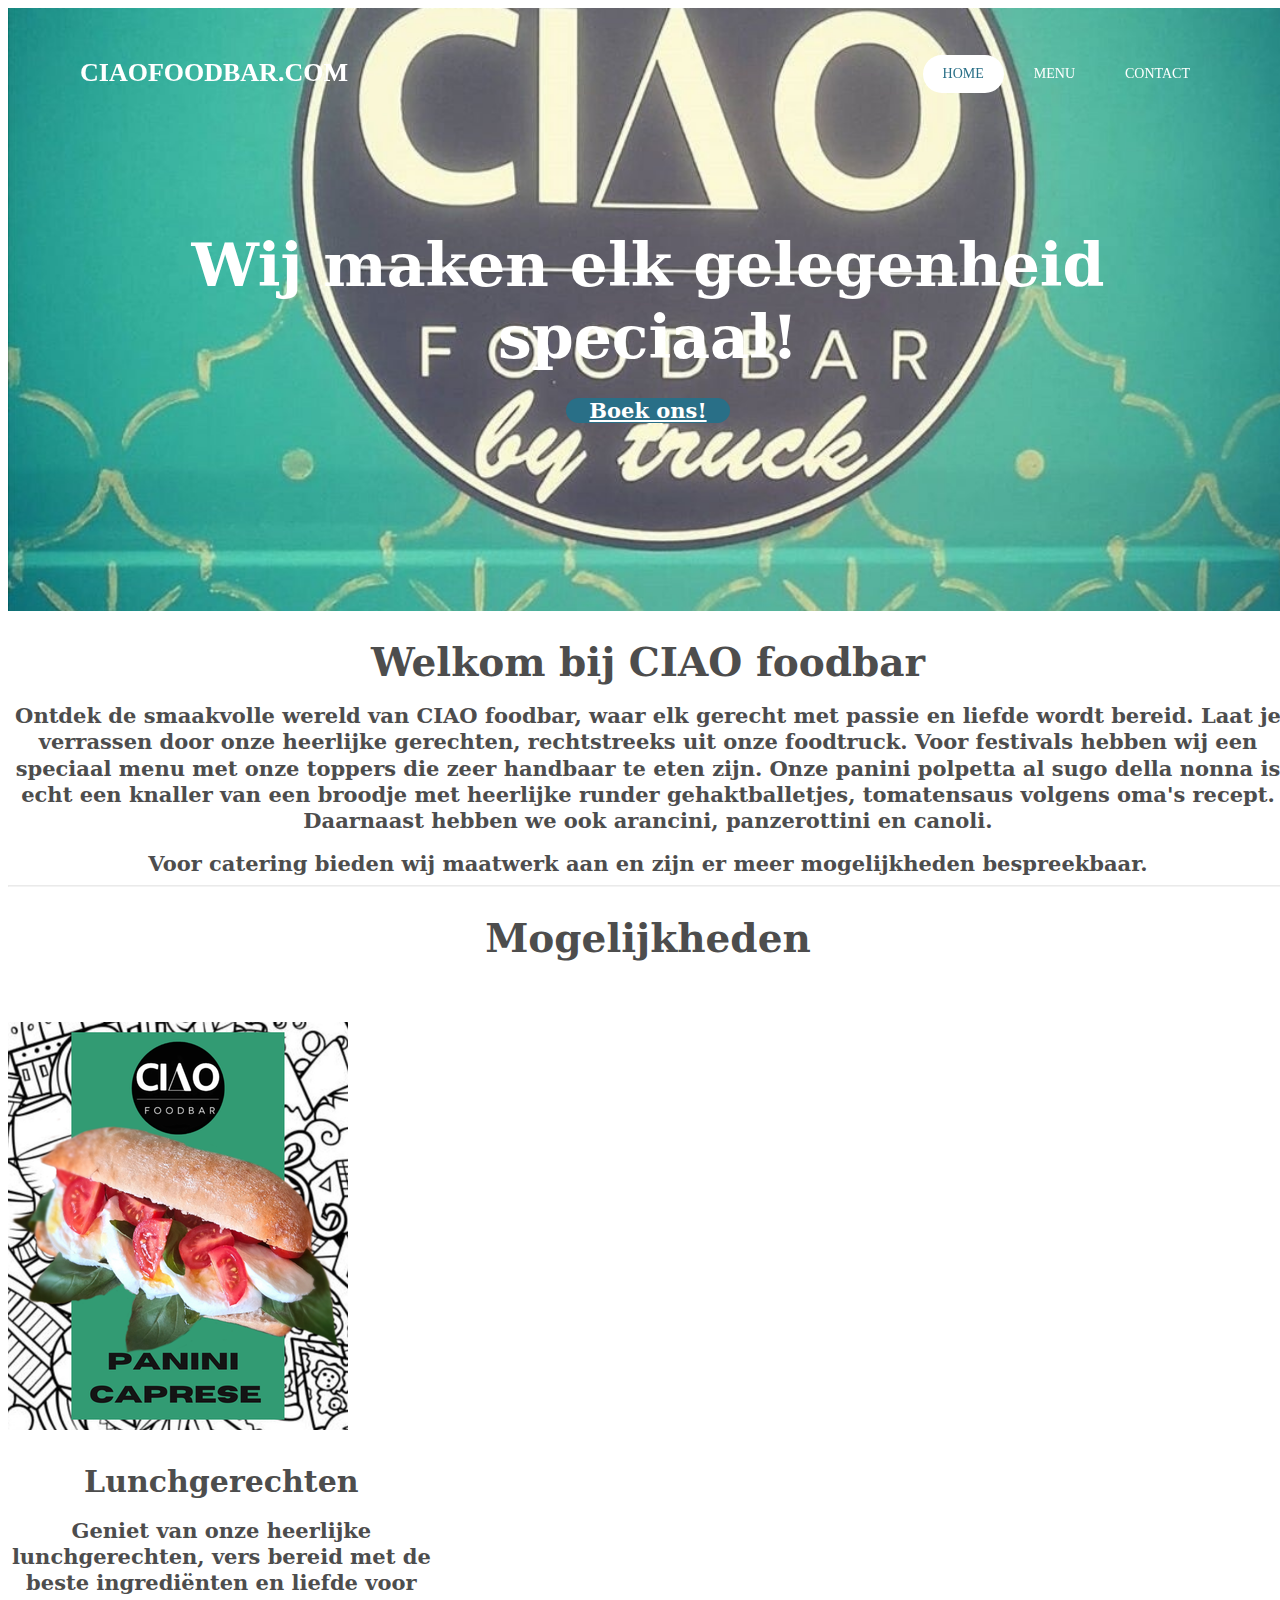
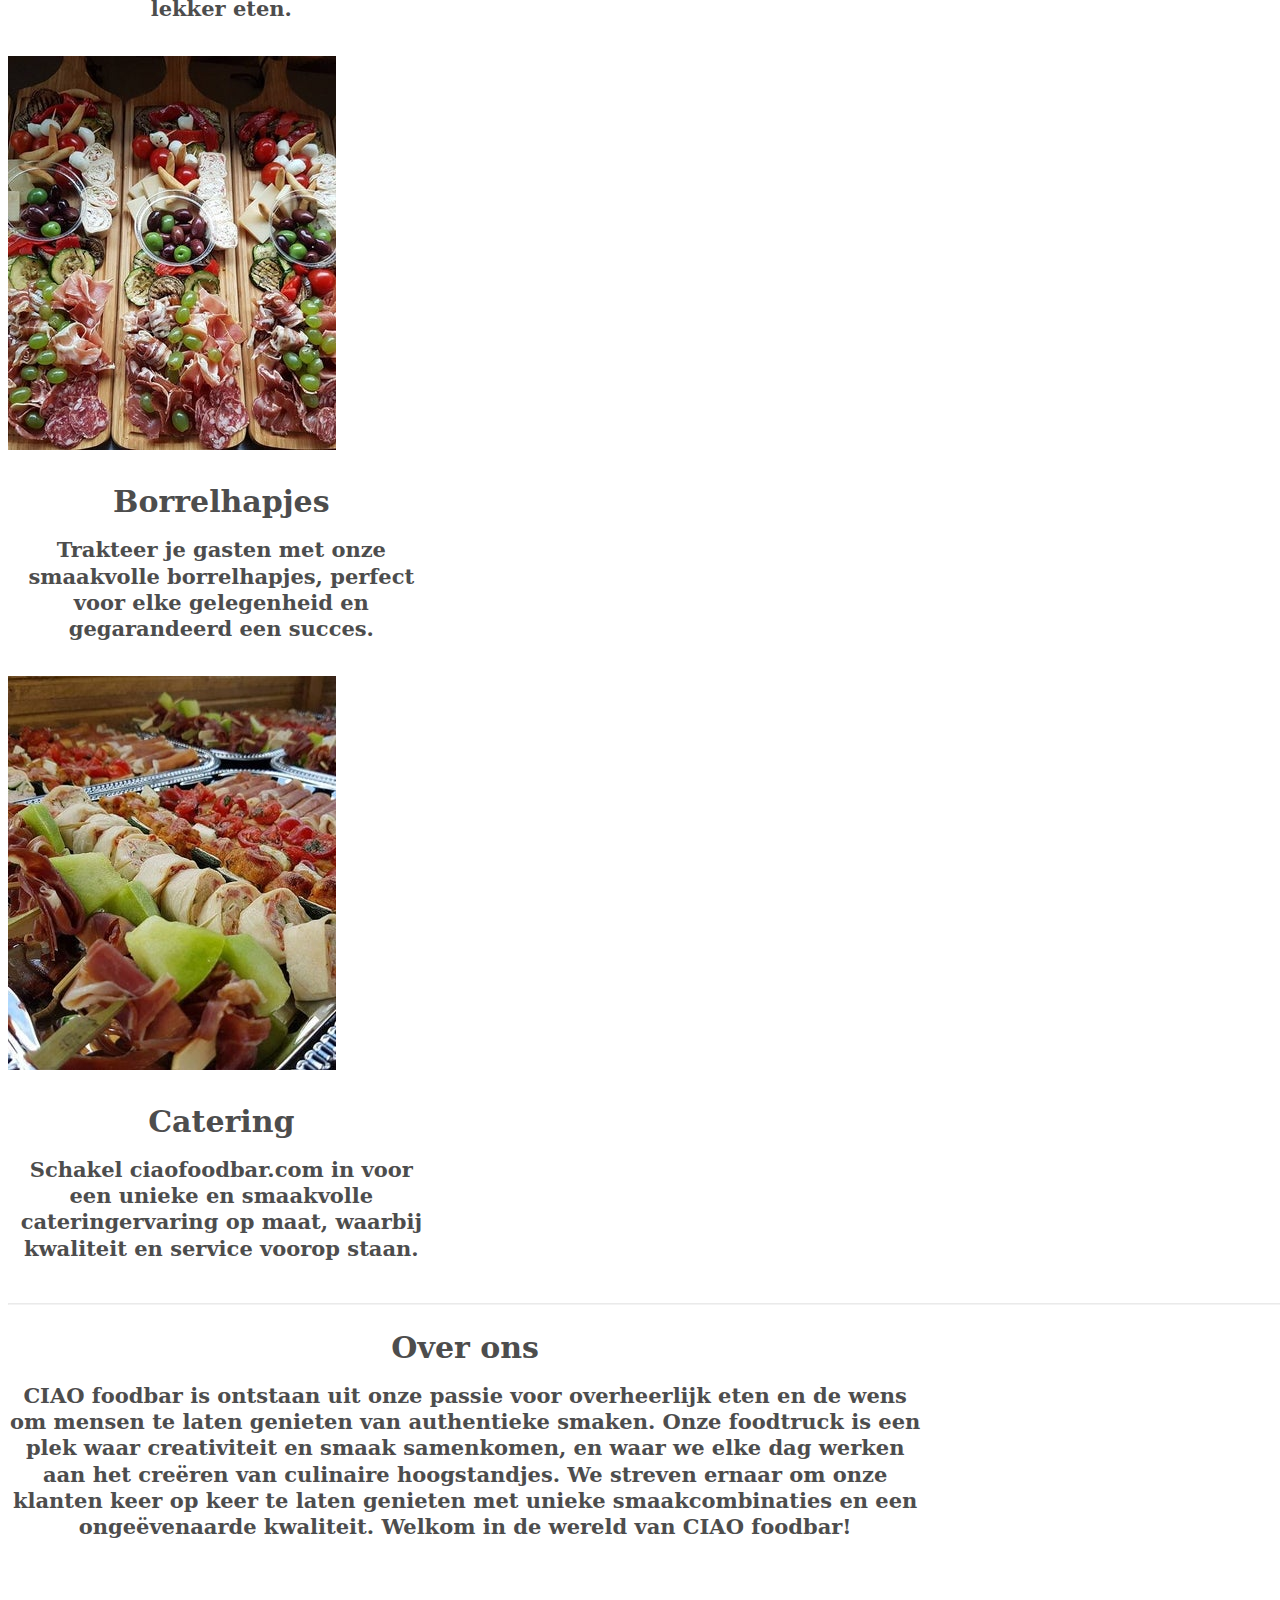
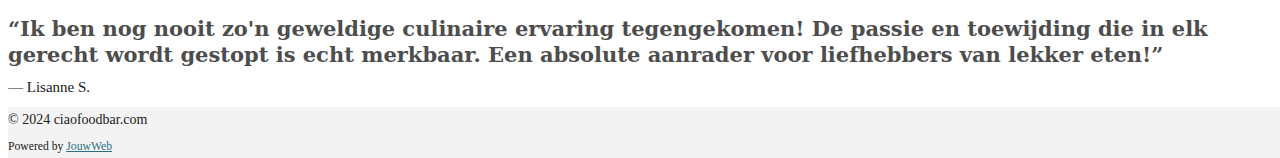
==== commit 862179ef: "fix" ====
--- a/index.html
+++ b/index.html
@@ -1,907 +1,649 @@
-<!DOCTYPE html>
-<html lang="nl">
-<head>
-    <meta http-equiv="Content-Type" content="text/html; charset=utf-8"/>
-    <meta name="viewport" content="width=device-width, initial-scale=1.0, maximum-scale=5.0"/>
-    <meta http-equiv="X-UA-Compatible" content="IE=edge"/>
-    <link rel="canonical" href="/"/>
-    <meta property="og:title" content="ciaofoodbar.com"/>
-    <meta property="og:url" content="https://www.ciaofoodbar.com/"/>
-    <base href="/"/>
-    <meta name="description" property="og:description"
-          content="Foodtruck en catering op lokatie. Italiaans met een eigen twist. heerlijke broodjes en Italiaanse tapas in eigen stijl."/>
-    <script nonce="7253b6c01f2e9daa3d1ce269692c789b">
-        window.JOUWWEB = window.JOUWWEB || {};
-        window.JOUWWEB.application = window.JOUWWEB.application || {};
-        window.JOUWWEB.application = {
-            "editorLocale": "nl-NL",
-            "editorTimezone": "Europe\/Amsterdam",
-            "analyticsUniversalTrackingId": "UA-8406245-3",
-            "analytics4TrackingId": "G-E6PZPGE4QM",
-            "backendDomain": "www.jouwweb.nl",
-            "backendShortDomain": "jouwweb.nl",
-            "backendKey": "jouwweb-nl",
-            "freeWebsiteDomain": "jouwweb.site",
-            "noSsl": false,
-            "build": {"reference": "b58ffcc"},
-            "assetsUrl": "https:\/\/assets.jwwb.nl",
-            "loginUrl": "https:\/\/www.jouwweb.nl\/inloggen",
-            "developer": false,
-            "pricing": {
-                "plans": {
-                    "lite": {"amount": "600", "currency": "EUR"},
-                    "pro": {"amount": "1050", "currency": "EUR"},
-                    "business": {"amount": "2100", "currency": "EUR"}
-                }, "yearlyDiscount": {"price": {"amount": "2400", "currency": "EUR"}, "ratio": 0.19}
+<!DOCTYPE html><html lang="nl">
+    <head>
+        <meta http-equiv="Content-Type" content="text/html; charset=utf-8" />
+        <meta name="viewport" content="width=device-width, initial-scale=1.0, maximum-scale=5.0" />
+        <meta http-equiv="X-UA-Compatible" content="IE=edge" />
+        <link rel="canonical" href="/" />
+        <meta property="og:title" content="ciaofoodbar.com" />
+        <meta property="og:url" content="https://www.ciaofoodbar.com/" />
+        <base href="/" />
+        <meta name="description" property="og:description" content="Foodtruck en catering op lokatie. Italiaans met een eigen twist. heerlijke broodjes en Italiaanse tapas in eigen stijl." />
+                <script nonce="7253b6c01f2e9daa3d1ce269692c789b">
+            window.JOUWWEB = window.JOUWWEB || {}; window.JOUWWEB.application = window.JOUWWEB.application || {}; window.JOUWWEB.application = {"editorLocale":"nl-NL","editorTimezone":"Europe\/Amsterdam","analyticsUniversalTrackingId":"UA-8406245-3","analytics4TrackingId":"G-E6PZPGE4QM","backendDomain":"www.jouwweb.nl","backendShortDomain":"jouwweb.nl","backendKey":"jouwweb-nl","freeWebsiteDomain":"jouwweb.site","noSsl":false,"build":{"reference":"b58ffcc"},"assetsUrl":"https:\/\/assets.jwwb.nl","loginUrl":"https:\/\/www.jouwweb.nl\/inloggen","developer":false,"pricing":{"plans":{"lite":{"amount":"600","currency":"EUR"},"pro":{"amount":"1050","currency":"EUR"},"business":{"amount":"2100","currency":"EUR"}},"yearlyDiscount":{"price":{"amount":"2400","currency":"EUR"},"ratio":0.19}}};window.JOUWWEB.brand = {"type":"jouwweb","name":"JouwWeb","domain":"JouwWeb.nl","supportEmail":"support@jouwweb.nl"};            window.JOUWWEB = window.JOUWWEB || {}; window.JOUWWEB.websiteRendering = {"locale":"nl-NL","timezone":"Europe\/Amsterdam","routes":{"api\/upload":"\/_api\/upload\/:intent","checkout\/cart":"\/winkelwagen","payment":"\/bestelling-afronden\/:publicOrderId","payment\/forward":"\/bestelling-afronden\/:publicOrderId\/forward","public-order":"\/bestelling\/:publicOrderId","checkout\/authorize":"\/winkelwagen\/authorize\/:gateway","wishlist":"\/verlanglijst"}};                                        window.JOUWWEB.website = {"id":4509218,"locale":"nl-NL","enabled":true,"title":"ciaofoodbar.com","hasTitle":true,"roleOfLoggedInUser":null,"plan":"pro","freeWebsiteDomain":"jouwweb.site","backendKey":"jouwweb-nl","migrated":false,"currency":"EUR","defaultLocale":"nl-NL","url":"https:\/\/www.ciaofoodbar.com\/","homepageSegmentId":18665341,"homepageSegmentType":"page","category":"website","isOffline":false,"locales":["nl-NL"],"allowed":{"ads":false,"credits":true,"slideshow":true,"hostedAlbums":true,"moderators":true,"mailboxQuota":1,"statistics":true,"favicon":true,"password":true,"freeDomains":1,"freeMailAccounts":1,"canUseLanguages":false,"fileUpload":true,"legacyFontSize":false,"webshop":true,"products":10,"imageText":false,"search":true,"audioUpload":true,"videoUpload":0,"allowDangerousForms":false,"statisticsMonths":1,"allowHtmlCode":true,"mobileBar":true,"sidebar":false,"poll":false,"allowCustomForms":true,"allowBusinessListing":true,"allowCustomAnalytics":true,"allowAccountingLink":true},"mobileBar":{"enabled":false,"theme":"accent","email":{"active":true},"location":{"active":true},"phone":{"active":true},"whatsapp":{"active":false},"social":{"active":false,"network":"facebook"}},"webshop":{"enabled":false,"currency":"EUR","taxEnabled":false,"taxInclusive":true,"vatDisclaimerVisible":false,"orderNotice":null,"orderConfirmation":null,"freeShipping":false,"freeShippingAmount":"0.00","shippingDisclaimerVisible":false,"pickupAllowed":false,"couponAllowed":false,"detailsPageAvailable":true,"socialMediaVisible":false,"termsPage":null,"termsPageUrl":null,"extraTerms":null,"pricingVisible":true,"orderButtonVisible":true,"shippingAdvanced":false,"shippingAdvancedBackEnd":false,"soldOutVisible":true,"backInStockNotificationEnabled":true,"canAddProducts":true,"nextOrderNumber":1,"allowedServicePoints":[],"sendcloudConfigured":false,"sendcloudFallbackPublicKey":"a3d50033a59b4a598f1d7ce7e72aafdf","taxExemptionAllowed":true,"invoiceComment":null,"emptyCartVisible":true,"minimumOrderPrice":null,"productNumbersEnabled":false,"wishlistEnabled":true,"hideTaxOnCart":false}};                            window.JOUWWEB.cart = {"products":[],"coupon":null,"shippingCountryCode":null,"shippingChoice":null,"breakdown":[]};                            window.JOUWWEB.scripts = ["website-rendering\/slideshow"];                        window.parent.JOUWWEB.colorPalette = window.JOUWWEB.colorPalette;
+            if (window.JOUWWEB.editor) {
+                window.JOUWWEB.editor.elements = [];
             }
-        };
-        window.JOUWWEB.brand = {
-            "type": "jouwweb",
-            "name": "JouwWeb",
-            "domain": "JouwWeb.nl",
-            "supportEmail": "support@jouwweb.nl"
-        };
-        window.JOUWWEB = window.JOUWWEB || {};
-        window.JOUWWEB.websiteRendering = {
-            "locale": "nl-NL",
-            "timezone": "Europe\/Amsterdam",
-            "routes": {
-                "api\/upload": "\/_api\/upload\/:intent",
-                "checkout\/cart": "\/winkelwagen",
-                "payment": "\/bestelling-afronden\/:publicOrderId",
-                "payment\/forward": "\/bestelling-afronden\/:publicOrderId\/forward",
-                "public-order": "\/bestelling\/:publicOrderId",
-                "checkout\/authorize": "\/winkelwagen\/authorize\/:gateway",
-                "wishlist": "\/verlanglijst"
-            }
-        };
-        window.JOUWWEB.website = {
-            "id": 4509218,
-            "locale": "nl-NL",
-            "enabled": true,
-            "title": "ciaofoodbar.com",
-            "hasTitle": true,
-            "roleOfLoggedInUser": null,
-            "plan": "pro",
-            "freeWebsiteDomain": "jouwweb.site",
-            "backendKey": "jouwweb-nl",
-            "migrated": false,
-            "currency": "EUR",
-            "defaultLocale": "nl-NL",
-            "url": "https:\/\/www.ciaofoodbar.com\/",
-            "homepageSegmentId": 18665341,
-            "homepageSegmentType": "page",
-            "category": "website",
-            "isOffline": false,
-            "locales": ["nl-NL"],
-            "allowed": {
-                "ads": false,
-                "credits": true,
-                "slideshow": true,
-                "hostedAlbums": true,
-                "moderators": true,
-                "mailboxQuota": 1,
-                "statistics": true,
-                "favicon": true,
-                "password": true,
-                "freeDomains": 1,
-                "freeMailAccounts": 1,
-                "canUseLanguages": false,
-                "fileUpload": true,
-                "legacyFontSize": false,
-                "webshop": true,
-                "products": 10,
-                "imageText": false,
-                "search": true,
-                "audioUpload": true,
-                "videoUpload": 0,
-                "allowDangerousForms": false,
-                "statisticsMonths": 1,
-                "allowHtmlCode": true,
-                "mobileBar": true,
-                "sidebar": false,
-                "poll": false,
-                "allowCustomForms": true,
-                "allowBusinessListing": true,
-                "allowCustomAnalytics": true,
-                "allowAccountingLink": true
-            },
-            "mobileBar": {
-                "enabled": false,
-                "theme": "accent",
-                "email": {"active": true},
-                "location": {"active": true},
-                "phone": {"active": true},
-                "whatsapp": {"active": false},
-                "social": {"active": false, "network": "facebook"}
-            },
-            "webshop": {
-                "enabled": false,
-                "currency": "EUR",
-                "taxEnabled": false,
-                "taxInclusive": true,
-                "vatDisclaimerVisible": false,
-                "orderNotice": null,
-                "orderConfirmation": null,
-                "freeShipping": false,
-                "freeShippingAmount": "0.00",
-                "shippingDisclaimerVisible": false,
-                "pickupAllowed": false,
-                "couponAllowed": false,
-                "detailsPageAvailable": true,
-                "socialMediaVisible": false,
-                "termsPage": null,
-                "termsPageUrl": null,
-                "extraTerms": null,
-                "pricingVisible": true,
-                "orderButtonVisible": true,
-                "shippingAdvanced": false,
-                "shippingAdvancedBackEnd": false,
-                "soldOutVisible": true,
-                "backInStockNotificationEnabled": true,
-                "canAddProducts": true,
-                "nextOrderNumber": 1,
-                "allowedServicePoints": [],
-                "sendcloudConfigured": false,
-                "sendcloudFallbackPublicKey": "a3d50033a59b4a598f1d7ce7e72aafdf",
-                "taxExemptionAllowed": true,
-                "invoiceComment": null,
-                "emptyCartVisible": true,
-                "minimumOrderPrice": null,
-                "productNumbersEnabled": false,
-                "wishlistEnabled": true,
-                "hideTaxOnCart": false
-            }
-        };
-        window.JOUWWEB.cart = {
-            "products": [],
-            "coupon": null,
-            "shippingCountryCode": null,
-            "shippingChoice": null,
-            "breakdown": []
-        };
-        window.JOUWWEB.scripts = ["website-rendering\/slideshow"];
-        window.parent.JOUWWEB.colorPalette = window.JOUWWEB.colorPalette;
-        if (window.JOUWWEB.editor) {
-            window.JOUWWEB.editor.elements = [];
-        }
-    </script>
-    <title>ciaofoodbar.com</title>
-    <link href="https&#x3A;&#x2F;&#x2F;www.google-analytics.com" rel="preconnect">
-    <link href="https&#x3A;&#x2F;&#x2F;assets.jwwb.nl&#x2F;assets&#x2F;website-rendering&#x2F;fonts&#x2F;icons-website-rendering&#x2F;font&#x2F;website-rendering.woff2&#x3F;bust&#x3D;75c266641ea17e898ac3"
-          rel="preload" crossorigin="1" as="font">
-    <link href="https&#x3A;&#x2F;&#x2F;assets.jwwb.nl" rel="preconnect">
-    <link href="https&#x3A;&#x2F;&#x2F;assets.jwwb.nl&#x2F;assets&#x2F;website-rendering&#x2F;styles.ee4b59bc2af7fdb95263.css&#x3F;bust&#x3D;ee4b59bc2af7fdb95263"
-          rel="preload" as="style">
-    <link href="https&#x3A;&#x2F;&#x2F;assets.jwwb.nl&#x2F;assets&#x2F;website-rendering&#x2F;styles.ee4b59bc2af7fdb95263.css&#x3F;bust&#x3D;ee4b59bc2af7fdb95263"
-          media="screen" rel="stylesheet" type="text&#x2F;css">
-    <link href="https&#x3A;&#x2F;&#x2F;gfonts.jwwb.nl" rel="preconnect">
-    <link href="https&#x3A;&#x2F;&#x2F;gfonts.jwwb.nl&#x2F;css&#x3F;display&#x3D;fallback&amp;family&#x3D;Actor&#x25;3A400&#x25;2C700&#x25;2C400italic&#x25;2C700italic&#x25;7CQuattrocento&#x25;3A400&#x25;2C700&#x25;2C400italic&#x25;2C700italic"
-          media="screen" rel="stylesheet" type="text&#x2F;css">
-    <link
+        </script>
+                        <title>ciaofoodbar.com</title>
+                <link href="https&#x3A;&#x2F;&#x2F;www.google-analytics.com" rel="preconnect">
+<link href="https&#x3A;&#x2F;&#x2F;assets.jwwb.nl&#x2F;assets&#x2F;website-rendering&#x2F;fonts&#x2F;icons-website-rendering&#x2F;font&#x2F;website-rendering.woff2&#x3F;bust&#x3D;75c266641ea17e898ac3" rel="preload" crossorigin="1" as="font">
+<link href="https&#x3A;&#x2F;&#x2F;assets.jwwb.nl" rel="preconnect">
+<link href="https&#x3A;&#x2F;&#x2F;assets.jwwb.nl&#x2F;assets&#x2F;website-rendering&#x2F;styles.ee4b59bc2af7fdb95263.css&#x3F;bust&#x3D;ee4b59bc2af7fdb95263" rel="preload" as="style">
+<link href="https&#x3A;&#x2F;&#x2F;assets.jwwb.nl&#x2F;assets&#x2F;website-rendering&#x2F;styles.ee4b59bc2af7fdb95263.css&#x3F;bust&#x3D;ee4b59bc2af7fdb95263" media="screen" rel="stylesheet" type="text&#x2F;css">
+<link href="https&#x3A;&#x2F;&#x2F;gfonts.jwwb.nl" rel="preconnect">
+<link href="https&#x3A;&#x2F;&#x2F;gfonts.jwwb.nl&#x2F;css&#x3F;display&#x3D;fallback&amp;family&#x3D;Actor&#x25;3A400&#x25;2C700&#x25;2C400italic&#x25;2C700italic&#x25;7CQuattrocento&#x25;3A400&#x25;2C700&#x25;2C400italic&#x25;2C700italic" media="screen" rel="stylesheet" type="text&#x2F;css">        <link
             type="text/css"
             rel="stylesheet"
             href="/public/s/z/m/temp-hygmqeiqnhbwdozsetmj/style.css?bust=1707399053"
-    />
-    <script defer="defer" data-domain="shard18.jouwweb.nl"
-            src="https&#x3A;&#x2F;&#x2F;plausible.io&#x2F;js&#x2F;script.manual.js"
-            nonce="7253b6c01f2e9daa3d1ce269692c789b"></script>
-    <link href="/public/s/z/m/temp-hygmqeiqnhbwdozsetmj/touch-icon-iphone.png?bust=1706617041" rel="apple-touch-icon"
-          sizes="60x60"/>
-    <link href="/public/s/z/m/temp-hygmqeiqnhbwdozsetmj/touch-icon-ipad.png?bust=1706617041" rel="apple-touch-icon"
-          sizes="76x76"/>
-    <link href="/public/s/z/m/temp-hygmqeiqnhbwdozsetmj/touch-icon-iphone-retina.png?bust=1706617041"
-          rel="apple-touch-icon" sizes="120x120"/>
-    <link href="/public/s/z/m/temp-hygmqeiqnhbwdozsetmj/touch-icon-ipad-retina.png?bust=1706617041"
-          rel="apple-touch-icon" sizes="152x152"/>
-    <link href="/public/s/z/m/temp-hygmqeiqnhbwdozsetmj/favicon.png?bust=1706617041" rel="shortcut icon"/>
-    <link href="/public/s/z/m/temp-hygmqeiqnhbwdozsetmj/favicon.png?bust=1706617041" rel="icon"/>
-    <meta property="og:image"
-          content="https&#x3A;&#x2F;&#x2F;primary.jwwb.nl&#x2F;public&#x2F;s&#x2F;z&#x2F;m&#x2F;temp-hygmqeiqnhbwdozsetmj&#x2F;pr7zjh&#x2F;logo_v2_hex_000000.png"/>
-    <meta name="twitter:card" content="summary_large_image"/>
-    <link
-            rel="alternate"
-            hreflang="nl"
-            href="/"
-    />
-</head>
-<body
+        />
+        <script  defer="defer" data-domain="shard18.jouwweb.nl" src="https&#x3A;&#x2F;&#x2F;plausible.io&#x2F;js&#x2F;script.manual.js" nonce="7253b6c01f2e9daa3d1ce269692c789b"></script>                                    <link href="/public/s/z/m/temp-hygmqeiqnhbwdozsetmj/touch-icon-iphone.png?bust=1706617041" rel="apple-touch-icon" sizes="60x60" />                                                <link href="/public/s/z/m/temp-hygmqeiqnhbwdozsetmj/touch-icon-ipad.png?bust=1706617041" rel="apple-touch-icon" sizes="76x76" />                                                <link href="/public/s/z/m/temp-hygmqeiqnhbwdozsetmj/touch-icon-iphone-retina.png?bust=1706617041" rel="apple-touch-icon" sizes="120x120" />                                                <link href="/public/s/z/m/temp-hygmqeiqnhbwdozsetmj/touch-icon-ipad-retina.png?bust=1706617041" rel="apple-touch-icon" sizes="152x152" />                                                <link href="/public/s/z/m/temp-hygmqeiqnhbwdozsetmj/favicon.png?bust=1706617041" rel="shortcut icon" />                                                <link href="/public/s/z/m/temp-hygmqeiqnhbwdozsetmj/favicon.png?bust=1706617041" rel="icon" />                                        <meta property="og:image" content="https&#x3A;&#x2F;&#x2F;primary.jwwb.nl&#x2F;public&#x2F;s&#x2F;z&#x2F;m&#x2F;temp-hygmqeiqnhbwdozsetmj&#x2F;pr7zjh&#x2F;logo_v2_hex_000000.png" />
+                <meta name="twitter:card" content="summary_large_image"/>
+                                <link
+                rel="alternate"
+                hreflang="nl"
+                href="/"
+            />
+                                        </head>
+    <body
         id="top"
         class="jw-is-slideshow jw-header-is-text jw-is-segment-page jw-is-frontend jw-is-no-sidebar jw-is-strips jw-is-no-messagebar jw-is-no-touch-device jw-is-no-mobile"
-        data-jouwweb-page="18665341"
-        data-jouwweb-segment-id="18665341"
-        data-jouwweb-segment-type="page"
-        data-template-threshold="960"
-        data-template-name="concert-banner|fjord-banner|burger-station"
-        data-framebreaker="0"
-        itemscope
+                                data-jouwweb-page="18665341"
+                                data-jouwweb-segment-id="18665341"
+                                data-jouwweb-segment-type="page"
+                                data-template-threshold="960"
+                                data-template-name="concert-banner|fjord-banner|burger-station"
+                                data-framebreaker="0"
+                itemscope
         itemtype="https://schema.org/WebSite"
->
-<meta itemprop="url" content="https://www.ciaofoodbar.com/">
-<div class="jw-background"></div>
-<div class="jw-body">
-    <div class="jw-mobile-menu jw-mobile-is-text js-mobile-menu">
-        <span class="jw-mobile-menu__button jw-mobile-menu__button--dummy"></span>
-        <div class="jw-mobile-header jw-mobile-header--text">
-        <span class="jw-mobile-header-content"
-        >
+    >
+        <meta itemprop="url" content="https://www.ciaofoodbar.com/">
+        <div class="jw-background"></div>
+        <div class="jw-body">
+            <div class="jw-mobile-menu jw-mobile-is-text js-mobile-menu">
+            <span class="jw-mobile-menu__button jw-mobile-menu__button--dummy"></span>        <div class="jw-mobile-header jw-mobile-header--text">
+        <span            class="jw-mobile-header-content"
+                        >
                                         <span class="jw-mobile-text">
                     ciaofoodbar.com                </span>
                     </span>
-        </div>
-
-
-        <button
-                type="button"
-                class="jw-mobile-menu__button jw-mobile-toggle"
-                aria-label="Open / sluit menu"
+    </div>
+
+
+            <button
+            type="button"
+            class="jw-mobile-menu__button jw-mobile-toggle"
+            aria-label="Open / sluit menu"
         >
             <span class="jw-icon-burger"></span>
         </button>
     </div>
-    <header class="header-wrap js-topbar-content-container js-fixed-header-container">
+            <header class="header-wrap js-topbar-content-container js-fixed-header-container">
         <div class="header-wrap__inner">
-            <div class="header">
-                <div class="jw-header-logo">
-                    <div
-                            class="jw-header jw-header-title-container jw-header-text jw-header-text-toggle"
-                            data-stylable="true"
-                    >
-                        <h1 id="jw-header-title"
-                            class="jw-header-title"
-                        >
-                            ciaofoodbar.com </h1>
-                    </div>
-                </div>
-            </div>
-            <nav class="menu jw-menu-copy">
-                <ul
-                        id="jw-menu"
-                        class="jw-menu jw-menu-horizontal"
-                >
-                    <li
-                            class="jw-menu-item jw-menu-is-active"
-                    >
-                        <a
-                                class="jw-menu-link js-active-menu-item"
-                                href="/"
-                                data-page-link-id="18665341"
-                        >
-                <span class="">
-            Home        </span>
-                        </a>
-                    </li>
-                    <li
-                            class="jw-menu-item"
-                    >
-                        <a
-                                class="jw-menu-link"
-                                href="/menu"
-                                data-page-link-id="18665342"
-                        >
-                <span class="">
-            menu        </span>
-                        </a>
-                    </li>
-                    <li
-                            class="jw-menu-item"
-                    >
-                        <a
-                                class="jw-menu-link"
-                                href="/contact"
-                                data-page-link-id="18665343"
-                        >
-                <span class="">
-            Contact        </span>
-                        </a>
-                    </li>
-
-                </ul>
-
-                <script nonce="7253b6c01f2e9daa3d1ce269692c789b" id="jw-mobile-menu-template" type="text/template">
-                    <ul id="jw-menu" class="jw-menu jw-menu-horizontal">
-                        <li
-                                class="jw-menu-item jw-menu-is-active"
-                        >
-                            <a
-                                    class="jw-menu-link js-active-menu-item"
-                                    href="/"
-                                    data-page-link-id="18665341"
+        <div class="header">
+            <div class="jw-header-logo">
+        <div
+    class="jw-header jw-header-title-container jw-header-text jw-header-text-toggle"
+    data-stylable="true"
+>
+    <h1        id="jw-header-title"
+        class="jw-header-title"
+            >
+        ciaofoodbar.com    </h1>
+</div>
+</div>
+        </div>
+        <nav class="menu jw-menu-copy">
+            <ul
+    id="jw-menu"
+    class="jw-menu jw-menu-horizontal"
+            >
+            <li
+    class="jw-menu-item jw-menu-is-active"
+>
+        <a
+        class="jw-menu-link js-active-menu-item"
+        href="/"
+                                            data-page-link-id="18665341"
                             >
                 <span class="">
             Home        </span>
-                            </a>
-                        </li>
-                        <li
-                                class="jw-menu-item"
-                        >
-                            <a
-                                    class="jw-menu-link"
-                                    href="/menu"
-                                    data-page-link-id="18665342"
+            </a>
+                </li>
+            <li
+    class="jw-menu-item"
+>
+        <a
+        class="jw-menu-link"
+        href="/menu"
+                                            data-page-link-id="18665342"
                             >
                 <span class="">
             menu        </span>
-                            </a>
-                        </li>
-                        <li
-                                class="jw-menu-item"
-                        >
-                            <a
-                                    class="jw-menu-link"
-                                    href="/contact"
-                                    data-page-link-id="18665343"
+            </a>
+                </li>
+            <li
+    class="jw-menu-item"
+>
+        <a
+        class="jw-menu-link"
+        href="/contact"
+                                            data-page-link-id="18665343"
                             >
                 <span class="">
             Contact        </span>
-                            </a>
-                        </li>
+            </a>
+                </li>
+
+    </ul>
+
+    <script nonce="7253b6c01f2e9daa3d1ce269692c789b" id="jw-mobile-menu-template" type="text/template">
+        <ul id="jw-menu" class="jw-menu jw-menu-horizontal">
+                            <li
+    class="jw-menu-item jw-menu-is-active"
+>
+        <a
+        class="jw-menu-link js-active-menu-item"
+        href="/"
+                                            data-page-link-id="18665341"
+                            >
+                <span class="">
+            Home        </span>
+            </a>
+                </li>
+                            <li
+    class="jw-menu-item"
+>
+        <a
+        class="jw-menu-link"
+        href="/menu"
+                                            data-page-link-id="18665342"
+                            >
+                <span class="">
+            menu        </span>
+            </a>
+                </li>
+                            <li
+    class="jw-menu-item"
+>
+        <a
+        class="jw-menu-link"
+        href="/contact"
+                                            data-page-link-id="18665343"
+                            >
+                <span class="">
+            Contact        </span>
+            </a>
+                </li>
 
                     </ul>
-                </script>
-            </nav>
-        </div>
-    </header>
-    <div
-            id="jw-slideshow"
-            class="jw-slideshow jw-slideshow-toggle jw-slideshow--multiple jw-slideshow--height-ratio jw-slideshow--parallax jw-slideshow--parallax-effect banner-md"
-            data-pause="7000"
-            data-autoplay="1"
-            data-transition="horizontal"
-            data-ratio="0.67"
-    >
+    </script>
+        </nav>
+    </div>
+</header>
+<div
+    id="jw-slideshow"
+    class="jw-slideshow jw-slideshow-toggle jw-slideshow--multiple jw-slideshow--height-ratio jw-slideshow--parallax jw-slideshow--parallax-effect banner-md"
+    data-pause="7000"
+    data-autoplay="1"
+    data-transition="horizontal"
+    data-ratio="0.67"
+>
         <ul>
-            <li class="jw-slideshow-slide">
-                <div data-key="0" data-text="Wij maken elk gelegenheid speciaal!" data-subtext=""
-                     data-buttontext="Boek ons!" data-buttonurl="/contact" data-buttontarget="_self" data-backdrop="1"
-                     data-layout="title-button"
-                     style="background-position: 61% 50%; background-image: url(&#039;/public/s/z/m/temp-hygmqeiqnhbwdozsetmj/screenshot_20200728_185732-1.jpg?enable-io=true&amp;fit=bounds&amp;width=1920&amp;height=1920&#039;);"
-                     data-background-position-x="0.61" data-background-position-y="0.5"
-                     class="jw-slideshow-slide-content jw-slideshow-slide-content--display-cover jw-slideshow-slide-content--backdrop jw-slideshow-slide-content--captions">
-                    <div class="jw-slideshow-slide-backdrop"></div>
-                    <div class="bx-caption-wrapper jw-slideshow-slide-align-center">
-                        <div class="bx-caption">
-                            <div class="jw-slideshow-title">Wij maken elk gelegenheid speciaal!</div>
-                            <a
-                                    class="jw-slideshow-btn jw-btn jw-btn-default jw-btn-roundness-default jw-btn-style-default jw-btn__default-color"
-                                    href="/contact"
-                                    target="_self"
-                            >
-                                <div class="jw-btn-caption">
-                                    Boek ons!
-                                </div>
-                            </a>
-                        </div>
-                    </div>
-                </div>
-            </li>
-
-            <li class="jw-slideshow-slide">
-                <div data-key="1" data-text="Panini polpetta al sugo della nonna." data-subtext=""
-                     data-buttontext="Boek ons!" data-buttonurl="/contact" data-buttontarget="_self" data-backdrop="1"
-                     data-layout="title-button"
-                     style="background-position: 50% 50%; background-image: url(&#039;/public/s/z/m/temp-hygmqeiqnhbwdozsetmj/1000001320-1.png?enable-io=true&amp;fit=bounds&amp;width=1920&amp;height=1920&#039;);"
-                     data-background-position-x="0.5" data-background-position-y="0.5"
-                     class="jw-slideshow-slide-content jw-slideshow-slide-content--display-cover jw-slideshow-slide-content--backdrop jw-slideshow-slide-content--captions">
-                    <div class="jw-slideshow-slide-backdrop"></div>
-                    <div class="bx-caption-wrapper jw-slideshow-slide-align-center">
-                        <div class="bx-caption">
-                            <div class="jw-slideshow-title">Panini polpetta al sugo della nonna.</div>
-                            <a
-                                    class="jw-slideshow-btn jw-btn jw-btn-default jw-btn-roundness-default jw-btn-style-default jw-btn__default-color"
-                                    href="/contact"
-                                    target="_self"
-                            >
-                                <div class="jw-btn-caption">
-                                    Boek ons!
-                                </div>
-                            </a>
-                        </div>
-                    </div>
-                </div>
-            </li>
-
-            <li class="jw-slideshow-slide">
-                <div data-key="2" data-text="Bruiloft catering, bedrijfs feest het kan allemaal!" data-subtext=""
-                     data-buttontext="Boek ons!" data-buttonurl="/contact" data-buttontarget="_self" data-backdrop="1"
-                     data-layout="title-button"
-                     style="background-position: 50% 50%; background-image: url(&#039;/public/s/z/m/temp-hygmqeiqnhbwdozsetmj/screenshot_20200728_215241-1.jpg?enable-io=true&amp;fit=bounds&amp;width=1920&amp;height=1920&#039;);"
-                     data-background-position-x="0.5" data-background-position-y="0.5"
-                     class="jw-slideshow-slide-content jw-slideshow-slide-content--display-cover jw-slideshow-slide-content--backdrop jw-slideshow-slide-content--captions">
-                    <div class="jw-slideshow-slide-backdrop"></div>
-                    <div class="bx-caption-wrapper jw-slideshow-slide-align-center">
-                        <div class="bx-caption">
-                            <div class="jw-slideshow-title">Bruiloft catering, bedrijfs feest het kan allemaal!</div>
-                            <a
-                                    class="jw-slideshow-btn jw-btn jw-btn-default jw-btn-roundness-default jw-btn-style-default jw-btn__default-color"
-                                    href="/contact"
-                                    target="_self"
-                            >
-                                <div class="jw-btn-caption">
-                                    Boek ons!
-                                </div>
-                            </a>
-                        </div>
-                    </div>
-                </div>
-            </li>
-
-            <li class="jw-slideshow-slide">
-                <div data-key="3" data-text="Voor elke gelegenheid een bijzondere beleving!" data-subtext=""
-                     data-buttontext="" data-buttonurl="/contact" data-buttontarget="_self" data-backdrop="1"
-                     data-layout="title-button"
-                     style="background-position: 50% 50%; background-image: url(&#039;/public/s/z/m/temp-hygmqeiqnhbwdozsetmj/screenshot_20200730_132738.jpg?enable-io=true&amp;fit=bounds&amp;width=1920&amp;height=1920&#039;);"
-                     data-background-position-x="0.5" data-background-position-y="0.5"
-                     class="jw-slideshow-slide-content jw-slideshow-slide-content--display-cover jw-slideshow-slide-content--backdrop jw-slideshow-slide-content--captions">
-                    <div class="jw-slideshow-slide-backdrop"></div>
-                    <div class="bx-caption-wrapper jw-slideshow-slide-align-center">
-                        <div class="bx-caption">
-                            <div class="jw-slideshow-title">Voor elke gelegenheid een bijzondere beleving!</div>
-                        </div>
-                    </div>
-                </div>
-            </li>
-
-        </ul>
+                    <li class="jw-slideshow-slide">
+    <div data-key="0" data-text="Wij maken elk gelegenheid speciaal!" data-subtext="" data-buttontext="Boek ons!" data-buttonurl="/contact" data-buttontarget="_self" data-backdrop="1" data-layout="title-button" style="background-position: 61% 50%; background-image: url(&#039;/public/s/z/m/temp-hygmqeiqnhbwdozsetmj/screenshot_20200728_185732-1.jpg?enable-io=true&amp;fit=bounds&amp;width=1920&amp;height=1920&#039;);" data-background-position-x="0.61" data-background-position-y="0.5" class="jw-slideshow-slide-content jw-slideshow-slide-content--display-cover jw-slideshow-slide-content--backdrop jw-slideshow-slide-content--captions" >                            <div class="jw-slideshow-slide-backdrop"></div>
+                        <div class="bx-caption-wrapper jw-slideshow-slide-align-center">
+            <div class="bx-caption">
+                <div class="jw-slideshow-title">Wij maken elk gelegenheid speciaal!</div>
+                                                    <a
+                        class="jw-slideshow-btn jw-btn jw-btn-default jw-btn-roundness-default jw-btn-style-default jw-btn__default-color"
+                        href="/contact"
+                        target="_self"
+                    >
+                        <div class="jw-btn-caption">
+                            Boek ons!                        </div>
+                    </a>
+                            </div>
+        </div>
+    </div>
+</li>
+
+                    <li class="jw-slideshow-slide">
+    <div data-key="1" data-text="Panini polpetta al sugo della nonna." data-subtext="" data-buttontext="Boek ons!" data-buttonurl="/contact" data-buttontarget="_self" data-backdrop="1" data-layout="title-button" style="background-position: 50% 50%; background-image: url(&#039;/public/s/z/m/temp-hygmqeiqnhbwdozsetmj/1000001320-1.png?enable-io=true&amp;fit=bounds&amp;width=1920&amp;height=1920&#039;);" data-background-position-x="0.5" data-background-position-y="0.5" class="jw-slideshow-slide-content jw-slideshow-slide-content--display-cover jw-slideshow-slide-content--backdrop jw-slideshow-slide-content--captions" >                            <div class="jw-slideshow-slide-backdrop"></div>
+                        <div class="bx-caption-wrapper jw-slideshow-slide-align-center">
+            <div class="bx-caption">
+                <div class="jw-slideshow-title">Panini polpetta al sugo della nonna.</div>
+                                                    <a
+                        class="jw-slideshow-btn jw-btn jw-btn-default jw-btn-roundness-default jw-btn-style-default jw-btn__default-color"
+                        href="/contact"
+                        target="_self"
+                    >
+                        <div class="jw-btn-caption">
+                            Boek ons!                        </div>
+                    </a>
+                            </div>
+        </div>
+    </div>
+</li>
+
+                    <li class="jw-slideshow-slide">
+    <div data-key="2" data-text="Bruiloft catering, bedrijfs feest het kan allemaal!" data-subtext="" data-buttontext="Boek ons!" data-buttonurl="/contact" data-buttontarget="_self" data-backdrop="1" data-layout="title-button" style="background-position: 50% 50%; background-image: url(&#039;/public/s/z/m/temp-hygmqeiqnhbwdozsetmj/screenshot_20200728_215241-1.jpg?enable-io=true&amp;fit=bounds&amp;width=1920&amp;height=1920&#039;);" data-background-position-x="0.5" data-background-position-y="0.5" class="jw-slideshow-slide-content jw-slideshow-slide-content--display-cover jw-slideshow-slide-content--backdrop jw-slideshow-slide-content--captions" >                            <div class="jw-slideshow-slide-backdrop"></div>
+                        <div class="bx-caption-wrapper jw-slideshow-slide-align-center">
+            <div class="bx-caption">
+                <div class="jw-slideshow-title">Bruiloft catering, bedrijfs feest het kan allemaal!</div>
+                                                    <a
+                        class="jw-slideshow-btn jw-btn jw-btn-default jw-btn-roundness-default jw-btn-style-default jw-btn__default-color"
+                        href="/contact"
+                        target="_self"
+                    >
+                        <div class="jw-btn-caption">
+                            Boek ons!                        </div>
+                    </a>
+                            </div>
+        </div>
+    </div>
+</li>
+
+                    <li class="jw-slideshow-slide">
+    <div data-key="3" data-text="Voor elke gelegenheid een bijzondere beleving!" data-subtext="" data-buttontext="" data-buttonurl="/contact" data-buttontarget="_self" data-backdrop="1" data-layout="title-button" style="background-position: 50% 50%; background-image: url(&#039;/public/s/z/m/temp-hygmqeiqnhbwdozsetmj/screenshot_20200730_132738.jpg?enable-io=true&amp;fit=bounds&amp;width=1920&amp;height=1920&#039;);" data-background-position-x="0.5" data-background-position-y="0.5" class="jw-slideshow-slide-content jw-slideshow-slide-content--display-cover jw-slideshow-slide-content--backdrop jw-slideshow-slide-content--captions" >                            <div class="jw-slideshow-slide-backdrop"></div>
+                        <div class="bx-caption-wrapper jw-slideshow-slide-align-center">
+            <div class="bx-caption">
+                <div class="jw-slideshow-title">Voor elke gelegenheid een bijzondere beleving!</div>
+                                            </div>
+        </div>
+    </div>
+</li>
+
+            </ul>
         <div class="jw-slideshow__scroll-arrow">
-            <i class="website-rendering-icon-down-open-big"></i>
-        </div>
-        <style>
+        <i class="website-rendering-icon-down-open-big"></i>
+    </div>
+    <style>
+                .jw-slideshow-slide-content {
+            min-height: 67vh;
+        }
+        @media screen and (min-height: 1200px) {
             .jw-slideshow-slide-content {
-                min-height: 67vh;
+                min-height: 804px;
             }
-
-            @media screen and (min-height: 1200px) {
-                .jw-slideshow-slide-content {
-                    min-height: 804px;
+        }
+            </style>
+</div>
+
+<script nonce="7253b6c01f2e9daa3d1ce269692c789b">
+    JOUWWEB.templateConfig = {
+        header: {
+            selector: '.header-wrap__inner',
+            mobileSelector: '.jw-mobile-menu',
+            updatePusher: function (topHeight) {
+                var $sliderStyle = $('#sliderStyle');
+
+                if ($sliderStyle.length === 0) {
+                    $sliderStyle = $('<style />')
+                        .attr('id', 'sliderStyle')
+                        .appendTo(document.body);
                 }
+
+                // Header height without mobile bar
+                var headerHeight = $('.header-wrap__inner').outerHeight();
+
+                var paddingTop = topHeight;
+                var paddingBottom = Math.min(headerHeight * (2/3), 60);
+                $sliderStyle.html(
+                    '.jw-slideshow-slide-content {' +
+                    '    padding-top: ' + paddingTop + 'px;' +
+                    '    padding-bottom: ' + paddingBottom + 'px;' +
+                    '}' +
+                    '.bx-controls-direction {' +
+                    '    margin-top: ' + ((paddingTop - paddingBottom) / 2) + 'px;' +
+                    '}'
+                );
+
+                // make sure slider also gets correct height (because of the added padding)
+                $('.jw-slideshow-slide[aria-hidden=false]').each(function (index) {
+                    var $this = $(this);
+                    topHeight = $this.outerHeight() > topHeight ? $this.outerHeight() : topHeight;
+                    $this.closest('.bx-viewport').css({
+                        height: topHeight + 'px',
+                    });
+                });
+
+                // If a page has a message-bar, offset the mobile nav.
+                const $messageBar = $('.message-bar');
+                if ($messageBar.length > 0) {
+                    $('.js-mobile-menu, .jw-menu-clone').css('top', $messageBar.offset().top + $messageBar.outerHeight());
+                }
+            },
+        },
+        mainContentOffset: function () {
+            const $body = $('body');
+
+            function measureAffixedHeaderHeight() {
+                const $headerWrap = $('.header-wrap');
+                const $headerWrapInner = $('.header-wrap__inner');
+
+                // Early return if header is already affixed
+                if ($body.hasClass('jw-is-header-affix')) {
+                    return $headerWrap.height();
+                }
+
+                // Switch to affixed header (without transition)
+                $headerWrapInner.css('transition', 'none');
+                $body.addClass('jw-is-header-affix');
+
+                // Measure affixed header height
+                const headerHeight = $headerWrap.height();
+
+                // Switch back to unaffixed header (without transition)
+                $body.removeClass('jw-is-header-affix');
+                $headerWrap.height(); // force reflow
+                $headerWrapInner.css('transition', '');
+
+                return headerHeight;
             }
-        </style>
-    </div>
-
-    <script nonce="7253b6c01f2e9daa3d1ce269692c789b">
-        JOUWWEB.templateConfig = {
-            header: {
-                selector: '.header-wrap__inner',
-                mobileSelector: '.jw-mobile-menu',
-                updatePusher: function (topHeight) {
-                    var $sliderStyle = $('#sliderStyle');
-
-                    if ($sliderStyle.length === 0) {
-                        $sliderStyle = $('<style />')
-                            .attr('id', 'sliderStyle')
-                            .appendTo(document.body);
-                    }
-
-                    // Header height without mobile bar
-                    var headerHeight = $('.header-wrap__inner').outerHeight();
-
-                    var paddingTop = topHeight;
-                    var paddingBottom = Math.min(headerHeight * (2 / 3), 60);
-                    $sliderStyle.html(
-                        '.jw-slideshow-slide-content {' +
-                        '    padding-top: ' + paddingTop + 'px;' +
-                        '    padding-bottom: ' + paddingBottom + 'px;' +
-                        '}' +
-                        '.bx-controls-direction {' +
-                        '    margin-top: ' + ((paddingTop - paddingBottom) / 2) + 'px;' +
-                        '}'
-                    );
-
-                    // make sure slider also gets correct height (because of the added padding)
-                    $('.jw-slideshow-slide[aria-hidden=false]').each(function (index) {
-                        var $this = $(this);
-                        topHeight = $this.outerHeight() > topHeight ? $this.outerHeight() : topHeight;
-                        $this.closest('.bx-viewport').css({
-                            height: topHeight + 'px',
-                        });
-                    });
-
-                    // If a page has a message-bar, offset the mobile nav.
-                    const $messageBar = $('.message-bar');
-                    if ($messageBar.length > 0) {
-                        $('.js-mobile-menu, .jw-menu-clone').css('top', $messageBar.offset().top + $messageBar.outerHeight());
-                    }
-                },
-            },
-            mainContentOffset: function () {
-                const $body = $('body');
-
-                function measureAffixedHeaderHeight() {
-                    const $headerWrap = $('.header-wrap');
-                    const $headerWrapInner = $('.header-wrap__inner');
-
-                    // Early return if header is already affixed
-                    if ($body.hasClass('jw-is-header-affix')) {
-                        return $headerWrap.height();
-                    }
-
-                    // Switch to affixed header (without transition)
-                    $headerWrapInner.css('transition', 'none');
-                    $body.addClass('jw-is-header-affix');
-
-                    // Measure affixed header height
-                    const headerHeight = $headerWrap.height();
-
-                    // Switch back to unaffixed header (without transition)
-                    $body.removeClass('jw-is-header-affix');
-                    $headerWrap.height(); // force reflow
-                    $headerWrapInner.css('transition', '');
-
-                    return headerHeight;
-                }
-
-                const headerHeight = measureAffixedHeaderHeight();
-                return $('.main-content').offset().top - ($body.hasClass('jw-menu-is-mobile') ? 0 : headerHeight);
-            },
-        };
-    </script>
-    <div class="main-content">
-
-        <main class="block-content">
-            <div data-section-name="content" class="jw-section jw-section-content jw-responsive">
-                <div class="jw-strip-root">
-                    <div class="jw-strip jw-strip--color-default jw-strip--default jw-strip--padding-both jw-strip--primary jw-node-is-first-child jw-node-is-last-child">
-                        <div
-                                id="jw-element-279530571"
-                                data-jw-element-id="279530571"
-                                class="jw-tree-node jw-element jw-simple-root jw-tree-container jw-node-is-first-child jw-node-is-last-child jw-strip__content jw-responsive"
-                        >
-
-
-                            <div
-                                    id="jw-element-279531751"
-                                    data-jw-element-id="279531751"
-                                    class="jw-tree-node jw-element jw-image-text jw-node-is-first-child"
-                            >
-                                <div class="jw-element-imagetext-text">
-                                    <h1 class="jw-heading-130" style="text-align: center;">Welkom bij CIAO foodbar</h1>
-                                    <h3 style="text-align: center;" class="jw-heading-70">Ontdek de smaakvolle wereld
-                                        van CIAO foodbar, waar elk gerecht met passie en liefde wordt bereid. Laat je
-                                        verrassen door onze heerlijke gerechten, rechtstreeks uit onze foodtruck. Voor
-                                        festivals hebben wij een speciaal menu met onze toppers die zeer handbaar te
-                                        eten zijn. Onze panini polpetta al sugo della nonna is echt een knaller van een
-                                        broodje met heerlijke runder gehaktballetjes, tomatensaus volgens oma's recept.
-                                        Daarnaast hebben we ook arancini, panzerottini en canoli.</h3>
-                                    <h3 style="text-align: center;" class="jw-heading-70">Voor catering bieden wij
-                                        maatwerk aan en zijn er meer mogelijkheden bespreekbaar.</h3></div>
-                            </div>
-                            <div
-                                    id="jw-element-279531754"
-                                    data-jw-element-id="279531754"
-                                    class="jw-tree-node jw-element jw-separator"
-                            >
-                                <div class="jw-element-separator-padding">
-                                    <hr
-                                            class="jw-element-separator jw-element-separator--thin jw-element-separator--solid"
-                                            style="--jw-element-separator__margin&#x3A;&#x20;3em"
-                                    />
-                                </div>
-                            </div>
-                            <div
-                                    id="jw-element-279531755"
-                                    data-jw-element-id="279531755"
-                                    class="jw-tree-node jw-element jw-image-text"
-                            >
-                                <div class="jw-element-imagetext-text">
-                                    <h1 class="jw-heading-130" style="text-align: center;">Mogelijkheden</h1></div>
-                            </div>
-                            <div
-                                    id="jw-element-279531756"
-                                    data-jw-element-id="279531756"
-                                    class="jw-tree-node jw-element jw-spacer"
-                            >
-                                <div
-                                        class="jw-element-spacer-container "
-                                        style="height: 50px"
-                                >
-                                </div>
-                            </div>
-                            <div
-                                    id="jw-element-279531757"
-                                    data-jw-element-id="279531757"
-                                    class="jw-tree-node jw-element jw-columns jw-tree-container jw-tree-horizontal"
-                            >
-                                <div
-                                        id="jw-element-279531758"
-                                        data-jw-element-id="279531758"
-                                        style="width: 33.333333333333%"
-                                        class="jw-tree-node jw-element jw-column jw-tree-container jw-node-is-first-child jw-responsive lt400 lt480 lt540 lt600 lt640 lt800"
-                                >
-                                    <div
-                                            id="jw-element-279531759"
-                                            data-jw-element-id="279531759"
-                                            class="jw-tree-node jw-element jw-image jw-node-is-first-child"
-                                    >
-                                        <div
-                                                class="jw-intent jw-element-image jw-element-child jw-element-content jw-element-activeless jw-element-no-margin  jw-element-image-is-center"
-                                                style="width: 100%;"
-                                                data-high-res-path="/public/s/z/m/temp-hygmqeiqnhbwdozsetmj/mac73l/1000001326.png"
-                                        >
-                                            <picture
-                                                    class="jw-element-image__image-wrapper jw-image-is-square jw-intrinsic"
-                                                    style="padding-top: 120%;"
-                                            >
-                                                <img
-                                                        class="jw-element-image__image jw-intrinsic__item"
-                                                        width="340"
-                                                        height="408"
-                                                        alt=""
-                                                        src="https&#x3A;&#x2F;&#x2F;primary.jwwb.nl&#x2F;public&#x2F;s&#x2F;z&#x2F;m&#x2F;temp-hygmqeiqnhbwdozsetmj&#x2F;mac73l&#x2F;1000001326.png&#x3F;enable-io&#x3D;true&amp;enable&#x3D;upscale&amp;crop&#x3D;1080&#x25;2C1296&#x25;2Cx0&#x25;2Cy312&#x25;2Csafe&amp;width&#x3D;340&amp;height&#x3D;408"
-                                                        srcset="/public/s/z/m/temp-hygmqeiqnhbwdozsetmj/mac73l/1000001326.png?enable-io=true&enable=upscale&crop=1080%2C1296%2Cx0%2Cy312%2Csafe&width=340&height=408 340w, /public/s/z/m/temp-hygmqeiqnhbwdozsetmj/mac73l/1000001326.png?enable-io=true&enable=upscale&crop=1080%2C1296%2Cx0%2Cy312%2Csafe&width=800&height=960 800w"
-                                                        sizes="(max-width: 640px) 100vw, (max-width: 1070px) 32vw, 340px"
-                                                        loading="lazy"
-                                                />
-                                            </picture>
-                                        </div>
-                                    </div>
-                                    <div
-                                            id="jw-element-279531760"
-                                            data-jw-element-id="279531760"
-                                            class="jw-tree-node jw-element jw-image-text"
-                                    >
-                                        <div class="jw-element-imagetext-text">
-                                            <h2 class="jw-heading-100" style="text-align: center;">Lunchgerechten</h2>
-                                        </div>
-                                    </div>
-                                    <div
-                                            id="jw-element-279531761"
-                                            data-jw-element-id="279531761"
-                                            class="jw-tree-node jw-element jw-image-text"
-                                    >
-                                        <div class="jw-element-imagetext-text">
-                                            <h3 style="text-align: center;" class="jw-heading-70">Geniet van onze
-                                                heerlijke lunchgerechten, vers bereid met de beste ingredi&euml;nten en
-                                                liefde voor lekker eten.</h3></div>
-                                    </div>
-                                    <div
-                                            id="jw-element-279531762"
-                                            data-jw-element-id="279531762"
-                                            class="jw-tree-node jw-element jw-button jw-node-is-last-child"
-                                    >
-                                        <div class="jw-btn-container jw-btn-is-center">
-                                            <a
-                                                    href="/contact"
-                                                    title="Contact"
-                                                    class="jw-element-content jw-btn jw-btn-sm jw-btn-style-flat jw-btn__default-color jw-btn-rounded"
-                                            >
-                                                <div class="jw-btn-caption">
-                                                    Meer informatie
-                                                </div>
-                                            </a>
-                                        </div>
-                                    </div>
-                                </div>
-                                <div
-                                        id="jw-element-279531763"
-                                        data-jw-element-id="279531763"
-                                        style="width: 33.333333333333%"
-                                        class="jw-tree-node jw-element jw-column jw-tree-container jw-responsive lt400 lt480 lt540 lt600 lt640 lt800"
-                                >
-                                    <div
-                                            id="jw-element-279531764"
-                                            data-jw-element-id="279531764"
-                                            class="jw-tree-node jw-element jw-image jw-node-is-first-child"
-                                    >
-                                        <div
-                                                class="jw-intent jw-element-image jw-element-child jw-element-content jw-element-activeless jw-element-no-margin  jw-element-image-is-center jw-element-image--full-width-to-420"
-                                                style="width: 328px;"
-                                                data-high-res-path="/public/s/z/m/temp-hygmqeiqnhbwdozsetmj/4mixxk/borrelplanken-1.jpg"
-                                        >
-                                            <picture
-                                                    class="jw-element-image__image-wrapper jw-image-is-square jw-intrinsic"
-                                                    style="padding-top: 120.12195121951%;"
-                                            >
-                                                <img
-                                                        class="jw-element-image__image jw-intrinsic__item"
-                                                        width="328"
-                                                        height="394"
-                                                        alt=""
-                                                        src="https&#x3A;&#x2F;&#x2F;primary.jwwb.nl&#x2F;public&#x2F;s&#x2F;z&#x2F;m&#x2F;temp-hygmqeiqnhbwdozsetmj&#x2F;4mixxk&#x2F;borrelplanken-1.jpg&#x3F;enable-io&#x3D;true&amp;enable&#x3D;upscale&amp;crop&#x3D;600&#x25;2C720&#x25;2Cx180&#x25;2Cy0&#x25;2Csafe&amp;width&#x3D;328&amp;height&#x3D;394"
-                                                        srcset="/public/s/z/m/temp-hygmqeiqnhbwdozsetmj/4mixxk/borrelplanken-1.jpg?enable-io=true&enable=upscale&crop=600%2C720%2Cx180%2Cy0%2Csafe&width=328&height=394 328w, /public/s/z/m/temp-hygmqeiqnhbwdozsetmj/4mixxk/borrelplanken-1.jpg?enable-io=true&enable=upscale&crop=600%2C720%2Cx180%2Cy0%2Csafe&width=800&height=960 800w"
-                                                        sizes="(max-width: 420px) 100vw, (max-width: 640px) 328px, (max-width: 1070px) 32vw, 328px"
-                                                        loading="lazy"
-                                                />
-                                            </picture>
-                                        </div>
-                                    </div>
-                                    <div
-                                            id="jw-element-279531765"
-                                            data-jw-element-id="279531765"
-                                            class="jw-tree-node jw-element jw-image-text"
-                                    >
-                                        <div class="jw-element-imagetext-text">
-                                            <h2 class="jw-heading-100" style="text-align: center;">Borrelhapjes</h2>
-                                        </div>
-                                    </div>
-                                    <div
-                                            id="jw-element-279531766"
-                                            data-jw-element-id="279531766"
-                                            class="jw-tree-node jw-element jw-image-text"
-                                    >
-                                        <div class="jw-element-imagetext-text">
-                                            <h3 style="text-align: center;" class="jw-heading-70">Trakteer je gasten met
-                                                onze smaakvolle borrelhapjes, perfect voor elke gelegenheid en
-                                                gegarandeerd een succes.</h3></div>
-                                    </div>
-                                    <div
-                                            id="jw-element-279531767"
-                                            data-jw-element-id="279531767"
-                                            class="jw-tree-node jw-element jw-button jw-node-is-last-child"
-                                    >
-                                        <div class="jw-btn-container jw-btn-is-center">
-                                            <a
-                                                    href="/contact"
-                                                    title="Contact"
-                                                    class="jw-element-content jw-btn jw-btn-sm jw-btn-style-flat jw-btn__default-color jw-btn-rounded"
-                                            >
-                                                <div class="jw-btn-caption">
-                                                    Meer informatie
-                                                </div>
-                                            </a>
-                                        </div>
-                                    </div>
-                                </div>
-                                <div
-                                        id="jw-element-279531768"
-                                        data-jw-element-id="279531768"
-                                        style="width: 33.333333333333%"
-                                        class="jw-tree-node jw-element jw-column jw-tree-container jw-node-is-last-child jw-responsive lt400 lt480 lt540 lt600 lt640 lt800"
-                                >
-                                    <div
-                                            id="jw-element-279531769"
-                                            data-jw-element-id="279531769"
-                                            class="jw-tree-node jw-element jw-image jw-node-is-first-child"
-                                    >
-                                        <div
-                                                class="jw-intent jw-element-image jw-element-child jw-element-content jw-element-activeless jw-element-no-margin  jw-element-image-is-center jw-element-image--full-width-to-420"
-                                                style="width: 328px;"
-                                                data-high-res-path="/public/s/z/m/temp-hygmqeiqnhbwdozsetmj/08gjgy/ciaofingerfood1.jpg"
-                                        >
-                                            <picture
-                                                    class="jw-element-image__image-wrapper jw-image-is-square jw-intrinsic"
-                                                    style="padding-top: 120.12195121951%;"
-                                            >
-                                                <img
-                                                        class="jw-element-image__image jw-intrinsic__item"
-                                                        width="328"
-                                                        height="394"
-                                                        alt=""
-                                                        src="https&#x3A;&#x2F;&#x2F;primary.jwwb.nl&#x2F;public&#x2F;s&#x2F;z&#x2F;m&#x2F;temp-hygmqeiqnhbwdozsetmj&#x2F;08gjgy&#x2F;ciaofingerfood1.jpg&#x3F;enable-io&#x3D;true&amp;enable&#x3D;upscale&amp;crop&#x3D;592&#x25;2C711&#x25;2Cx60&#x25;2Cy0&#x25;2Csafe&amp;width&#x3D;328&amp;height&#x3D;394"
-                                                        srcset="/public/s/z/m/temp-hygmqeiqnhbwdozsetmj/08gjgy/ciaofingerfood1.jpg?enable-io=true&enable=upscale&crop=592%2C711%2Cx60%2Cy0%2Csafe&width=328&height=394 328w, /public/s/z/m/temp-hygmqeiqnhbwdozsetmj/08gjgy/ciaofingerfood1.jpg?enable-io=true&enable=upscale&crop=593%2C711%2Cx59%2Cy0%2Csafe&width=711&height=853 711w"
-                                                        sizes="(max-width: 420px) 100vw, (max-width: 640px) 328px, (max-width: 1070px) 32vw, 328px"
-                                                        loading="lazy"
-                                                />
-                                            </picture>
-                                        </div>
-                                    </div>
-                                    <div
-                                            id="jw-element-279531770"
-                                            data-jw-element-id="279531770"
-                                            class="jw-tree-node jw-element jw-image-text"
-                                    >
-                                        <div class="jw-element-imagetext-text">
-                                            <h2 class="jw-heading-100" style="text-align: center;">Catering</h2></div>
-                                    </div>
-                                    <div
-                                            id="jw-element-279531771"
-                                            data-jw-element-id="279531771"
-                                            class="jw-tree-node jw-element jw-image-text"
-                                    >
-                                        <div class="jw-element-imagetext-text">
-                                            <h3 style="text-align: center;" class="jw-heading-70">Schakel ciaofoodbar.com
-                                                in voor een unieke en smaakvolle cateringervaring op maat, waarbij
-                                                kwaliteit en service voorop staan.</h3></div>
-                                    </div>
-                                    <div
-                                            id="jw-element-279531772"
-                                            data-jw-element-id="279531772"
-                                            class="jw-tree-node jw-element jw-button jw-node-is-last-child"
-                                    >
-                                        <div class="jw-btn-container jw-btn-is-center">
-                                            <a
-                                                    href="/contact"
-                                                    title="Contact"
-                                                    class="jw-element-content jw-btn jw-btn-sm jw-btn-style-flat jw-btn__default-color jw-btn-rounded"
-                                            >
-                                                <div class="jw-btn-caption">
-                                                    Meer informatie
-                                                </div>
-                                            </a>
-                                        </div>
-                                    </div>
-                                </div>
-                            </div>
-                            <div
-                                    id="jw-element-279531773"
-                                    data-jw-element-id="279531773"
-                                    class="jw-tree-node jw-element jw-separator"
-                            >
-                                <div class="jw-element-separator-padding">
-                                    <hr
-                                            class="jw-element-separator jw-element-separator--thin jw-element-separator--solid"
-                                            style="--jw-element-separator__margin&#x3A;&#x20;3em"
-                                    />
-                                </div>
-                            </div>
-                            <div
-                                    id="jw-element-279531798"
-                                    data-jw-element-id="279531798"
-                                    class="jw-tree-node jw-element jw-columns jw-tree-container jw-tree-horizontal"
-                            >
-                                <div
-                                        id="jw-element-279531799"
-                                        data-jw-element-id="279531799"
-                                        style="width: 14.285714285714%"
-                                        class="jw-tree-node jw-element jw-column jw-tree-container jw-tree-container--empty jw-node-is-first-child jw-responsive lt200 lt300 lt400 lt480 lt540 lt600 lt640 lt800"
-                                >
-                                </div>
-                                <div
-                                        id="jw-element-279531800"
-                                        data-jw-element-id="279531800"
-                                        style="width: 71.428571428571%"
-                                        class="jw-tree-node jw-element jw-column jw-tree-container jw-responsive lt800"
-                                >
-                                    <div
-                                            id="jw-element-279531801"
-                                            data-jw-element-id="279531801"
-                                            class="jw-tree-node jw-element jw-image-text jw-node-is-first-child"
-                                    >
-                                        <div class="jw-element-imagetext-text">
-                                            <h2 class="jw-heading-100" style="text-align: center;">Over ons</h2>
-                                            <h3 style="text-align: center;" class="jw-heading-70">CIAO foodbar is
-                                                ontstaan uit onze passie voor <strong>overheerlijk</strong> eten en de
-                                                wens om mensen te laten genieten van authentieke smaken. Onze foodtruck
-                                                is een plek waar creativiteit en smaak samenkomen, en waar we elke dag
-                                                werken aan het cre&euml;ren van culinaire hoogstandjes. We streven
-                                                ernaar om onze klanten keer op keer te laten genieten met unieke
-                                                smaakcombinaties en een onge&euml;venaarde kwaliteit. Welkom in de
-                                                wereld van CIAO foodbar!</h3></div>
-                                    </div>
-                                    <div
-                                            id="jw-element-279531802"
-                                            data-jw-element-id="279531802"
-                                            class="jw-tree-node jw-element jw-spacer"
-                                    >
-                                        <div
-                                                class="jw-element-spacer-container "
-                                                style="height: 25px"
-                                        >
-                                        </div>
-                                    </div>
-                                    <div
-                                            id="jw-element-279531803"
-                                            data-jw-element-id="279531803"
-                                            class="jw-tree-node jw-element jw-button jw-node-is-last-child"
-                                    >
-                                        <div class="jw-btn-container jw-btn-is-center">
-                                            <a
-                                                    href="/contact"
-                                                    title="Contact"
-                                                    class="jw-element-content jw-btn jw-btn-default jw-btn-style-flat jw-btn__default-color jw-btn-rounded"
-                                            >
-                                                <div class="jw-btn-caption">
-                                                    Boek ons!
-                                                </div>
-                                            </a>
-                                        </div>
-                                    </div>
-                                </div>
-                                <div
-                                        id="jw-element-279531804"
-                                        data-jw-element-id="279531804"
-                                        style="width: 14.285714285714%"
-                                        class="jw-tree-node jw-element jw-column jw-tree-container jw-tree-container--empty jw-node-is-last-child jw-responsive lt200 lt300 lt400 lt480 lt540 lt600 lt640 lt800"
-                                >
-                                </div>
-                            </div>
-                            <div
-                                    id="jw-element-279531796"
-                                    data-jw-element-id="279531796"
-                                    class="jw-tree-node jw-element jw-social-follow"
-                            >
-                                <div class="jw-element-social-follow jw-element-social-follow--size-m jw-element-social-follow--style-solid jw-element-social-follow--roundness-round jw-element-social-follow--color-default"
-                                     style="text-align: center">
+
+            const headerHeight = measureAffixedHeaderHeight();
+            return $('.main-content').offset().top - ($body.hasClass('jw-menu-is-mobile') ? 0 : headerHeight);
+        },
+    };
+</script>
+<div class="main-content">
+
+<main class="block-content">
+    <div data-section-name="content" class="jw-section jw-section-content jw-responsive">
+        <div class="jw-strip-root"><div class="jw-strip jw-strip--color-default jw-strip--default jw-strip--padding-both jw-strip--primary jw-node-is-first-child jw-node-is-last-child" ><div
+    id="jw-element-279530571"
+    data-jw-element-id="279530571"
+        class="jw-tree-node jw-element jw-simple-root jw-tree-container jw-node-is-first-child jw-node-is-last-child jw-strip__content jw-responsive"
+>
+
+
+
+
+<div
+    id="jw-element-279531751"
+    data-jw-element-id="279531751"
+        class="jw-tree-node jw-element jw-image-text jw-node-is-first-child"
+>
+    <div class="jw-element-imagetext-text">
+            <h1 class="jw-heading-130" style="text-align: center;">Welkom bij CIAO foodbar</h1>
+<h3 style="text-align: center;" class="jw-heading-70">Ontdek de smaakvolle wereld van CIAO foodbar, waar elk gerecht met passie en liefde wordt bereid. Laat je verrassen door onze heerlijke gerechten, rechtstreeks uit onze foodtruck. Voor festivals hebben wij een speciaal menu met onze toppers die zeer handbaar te eten zijn. Onze panini polpetta al sugo della nonna is echt een knaller van een broodje met heerlijke runder gehaktballetjes, tomatensaus volgens oma's recept. Daarnaast hebben we ook arancini, panzerottini en canoli.</h3>
+<h3 style="text-align: center;" class="jw-heading-70">Voor catering bieden wij maatwerk aan en zijn er meer mogelijkheden bespreekbaar.</h3>    </div>
+</div><div
+    id="jw-element-279531754"
+    data-jw-element-id="279531754"
+        class="jw-tree-node jw-element jw-separator"
+>
+    <div class="jw-element-separator-padding">
+    <hr
+        class="jw-element-separator jw-element-separator--thin jw-element-separator--solid"
+        style="--jw-element-separator__margin&#x3A;&#x20;3em"
+    />
+</div>
+</div><div
+    id="jw-element-279531755"
+    data-jw-element-id="279531755"
+        class="jw-tree-node jw-element jw-image-text"
+>
+    <div class="jw-element-imagetext-text">
+            <h1 class="jw-heading-130" style="text-align: center;">Mogelijkheden</h1>    </div>
+</div><div
+    id="jw-element-279531756"
+    data-jw-element-id="279531756"
+        class="jw-tree-node jw-element jw-spacer"
+>
+    <div
+    class="jw-element-spacer-container "
+    style="height: 50px"
+>
+    </div>
+</div><div
+    id="jw-element-279531757"
+    data-jw-element-id="279531757"
+        class="jw-tree-node jw-element jw-columns jw-tree-container jw-tree-horizontal"
+>
+    <div
+    id="jw-element-279531758"
+    data-jw-element-id="279531758"
+            style="width: 33.333333333333%"
+        class="jw-tree-node jw-element jw-column jw-tree-container jw-node-is-first-child jw-responsive lt400 lt480 lt540 lt600 lt640 lt800"
+>
+    <div
+    id="jw-element-279531759"
+    data-jw-element-id="279531759"
+        class="jw-tree-node jw-element jw-image jw-node-is-first-child"
+>
+    <div
+    class="jw-intent jw-element-image jw-element-child jw-element-content jw-element-activeless jw-element-no-margin  jw-element-image-is-center"
+            style="width: 100%;"
+        data-high-res-path="/public/s/z/m/temp-hygmqeiqnhbwdozsetmj/mac73l/1000001326.png"
+>
+                        <picture
+            class="jw-element-image__image-wrapper jw-image-is-square jw-intrinsic"
+            style="padding-top: 120%;"
+        >
+                            <img
+                    class="jw-element-image__image jw-intrinsic__item"
+                    width="340"
+                    height="408"
+                    alt=""
+                    src="https&#x3A;&#x2F;&#x2F;primary.jwwb.nl&#x2F;public&#x2F;s&#x2F;z&#x2F;m&#x2F;temp-hygmqeiqnhbwdozsetmj&#x2F;mac73l&#x2F;1000001326.png&#x3F;enable-io&#x3D;true&amp;enable&#x3D;upscale&amp;crop&#x3D;1080&#x25;2C1296&#x25;2Cx0&#x25;2Cy312&#x25;2Csafe&amp;width&#x3D;340&amp;height&#x3D;408"
+                    srcset="/public/s/z/m/temp-hygmqeiqnhbwdozsetmj/mac73l/1000001326.png?enable-io=true&enable=upscale&crop=1080%2C1296%2Cx0%2Cy312%2Csafe&width=340&height=408 340w, /public/s/z/m/temp-hygmqeiqnhbwdozsetmj/mac73l/1000001326.png?enable-io=true&enable=upscale&crop=1080%2C1296%2Cx0%2Cy312%2Csafe&width=800&height=960 800w"
+                    sizes="(max-width: 640px) 100vw, (max-width: 1070px) 32vw, 340px"
+                    loading="lazy"
+                />
+                    </picture>
+        </div>
+</div><div
+    id="jw-element-279531760"
+    data-jw-element-id="279531760"
+        class="jw-tree-node jw-element jw-image-text"
+>
+    <div class="jw-element-imagetext-text">
+            <h2 class="jw-heading-100" style="text-align: center;">Lunchgerechten</h2>    </div>
+</div><div
+    id="jw-element-279531761"
+    data-jw-element-id="279531761"
+        class="jw-tree-node jw-element jw-image-text"
+>
+    <div class="jw-element-imagetext-text">
+            <h3 style="text-align: center;" class="jw-heading-70">Geniet van onze heerlijke lunchgerechten, vers bereid met de beste ingredi&euml;nten en liefde voor lekker eten.</h3>    </div>
+</div><div
+    id="jw-element-279531762"
+    data-jw-element-id="279531762"
+        class="jw-tree-node jw-element jw-button jw-node-is-last-child"
+>
+    <div class="jw-btn-container jw-btn-is-center">
+            <a
+                            href="/contact"
+                                    title="Contact"            class="jw-element-content jw-btn jw-btn-sm jw-btn-style-flat jw-btn__default-color jw-btn-rounded"
+        >
+                        <div class="jw-btn-caption">
+                Meer informatie            </div>
+        </a>
+    </div>
+</div></div><div
+    id="jw-element-279531763"
+    data-jw-element-id="279531763"
+            style="width: 33.333333333333%"
+        class="jw-tree-node jw-element jw-column jw-tree-container jw-responsive lt400 lt480 lt540 lt600 lt640 lt800"
+>
+    <div
+    id="jw-element-279531764"
+    data-jw-element-id="279531764"
+        class="jw-tree-node jw-element jw-image jw-node-is-first-child"
+>
+    <div
+    class="jw-intent jw-element-image jw-element-child jw-element-content jw-element-activeless jw-element-no-margin  jw-element-image-is-center jw-element-image--full-width-to-420"
+            style="width: 328px;"
+        data-high-res-path="/public/s/z/m/temp-hygmqeiqnhbwdozsetmj/4mixxk/borrelplanken-1.jpg"
+>
+                        <picture
+            class="jw-element-image__image-wrapper jw-image-is-square jw-intrinsic"
+            style="padding-top: 120.12195121951%;"
+        >
+                            <img
+                    class="jw-element-image__image jw-intrinsic__item"
+                    width="328"
+                    height="394"
+                    alt=""
+                    src="https&#x3A;&#x2F;&#x2F;primary.jwwb.nl&#x2F;public&#x2F;s&#x2F;z&#x2F;m&#x2F;temp-hygmqeiqnhbwdozsetmj&#x2F;4mixxk&#x2F;borrelplanken-1.jpg&#x3F;enable-io&#x3D;true&amp;enable&#x3D;upscale&amp;crop&#x3D;600&#x25;2C720&#x25;2Cx180&#x25;2Cy0&#x25;2Csafe&amp;width&#x3D;328&amp;height&#x3D;394"
+                    srcset="/public/s/z/m/temp-hygmqeiqnhbwdozsetmj/4mixxk/borrelplanken-1.jpg?enable-io=true&enable=upscale&crop=600%2C720%2Cx180%2Cy0%2Csafe&width=328&height=394 328w, /public/s/z/m/temp-hygmqeiqnhbwdozsetmj/4mixxk/borrelplanken-1.jpg?enable-io=true&enable=upscale&crop=600%2C720%2Cx180%2Cy0%2Csafe&width=800&height=960 800w"
+                    sizes="(max-width: 420px) 100vw, (max-width: 640px) 328px, (max-width: 1070px) 32vw, 328px"
+                    loading="lazy"
+                />
+                    </picture>
+        </div>
+</div><div
+    id="jw-element-279531765"
+    data-jw-element-id="279531765"
+        class="jw-tree-node jw-element jw-image-text"
+>
+    <div class="jw-element-imagetext-text">
+            <h2 class="jw-heading-100" style="text-align: center;">Borrelhapjes</h2>    </div>
+</div><div
+    id="jw-element-279531766"
+    data-jw-element-id="279531766"
+        class="jw-tree-node jw-element jw-image-text"
+>
+    <div class="jw-element-imagetext-text">
+            <h3 style="text-align: center;" class="jw-heading-70">Trakteer je gasten met onze smaakvolle borrelhapjes, perfect voor elke gelegenheid en gegarandeerd een succes.</h3>    </div>
+</div><div
+    id="jw-element-279531767"
+    data-jw-element-id="279531767"
+        class="jw-tree-node jw-element jw-button jw-node-is-last-child"
+>
+    <div class="jw-btn-container jw-btn-is-center">
+            <a
+                            href="/contact"
+                                    title="Contact"            class="jw-element-content jw-btn jw-btn-sm jw-btn-style-flat jw-btn__default-color jw-btn-rounded"
+        >
+                        <div class="jw-btn-caption">
+                Meer informatie            </div>
+        </a>
+    </div>
+</div></div><div
+    id="jw-element-279531768"
+    data-jw-element-id="279531768"
+            style="width: 33.333333333333%"
+        class="jw-tree-node jw-element jw-column jw-tree-container jw-node-is-last-child jw-responsive lt400 lt480 lt540 lt600 lt640 lt800"
+>
+    <div
+    id="jw-element-279531769"
+    data-jw-element-id="279531769"
+        class="jw-tree-node jw-element jw-image jw-node-is-first-child"
+>
+    <div
+    class="jw-intent jw-element-image jw-element-child jw-element-content jw-element-activeless jw-element-no-margin  jw-element-image-is-center jw-element-image--full-width-to-420"
+            style="width: 328px;"
+        data-high-res-path="/public/s/z/m/temp-hygmqeiqnhbwdozsetmj/08gjgy/ciaofingerfood1.jpg"
+>
+                        <picture
+            class="jw-element-image__image-wrapper jw-image-is-square jw-intrinsic"
+            style="padding-top: 120.12195121951%;"
+        >
+                            <img
+                    class="jw-element-image__image jw-intrinsic__item"
+                    width="328"
+                    height="394"
+                    alt=""
+                    src="https&#x3A;&#x2F;&#x2F;primary.jwwb.nl&#x2F;public&#x2F;s&#x2F;z&#x2F;m&#x2F;temp-hygmqeiqnhbwdozsetmj&#x2F;08gjgy&#x2F;ciaofingerfood1.jpg&#x3F;enable-io&#x3D;true&amp;enable&#x3D;upscale&amp;crop&#x3D;592&#x25;2C711&#x25;2Cx60&#x25;2Cy0&#x25;2Csafe&amp;width&#x3D;328&amp;height&#x3D;394"
+                    srcset="/public/s/z/m/temp-hygmqeiqnhbwdozsetmj/08gjgy/ciaofingerfood1.jpg?enable-io=true&enable=upscale&crop=592%2C711%2Cx60%2Cy0%2Csafe&width=328&height=394 328w, /public/s/z/m/temp-hygmqeiqnhbwdozsetmj/08gjgy/ciaofingerfood1.jpg?enable-io=true&enable=upscale&crop=593%2C711%2Cx59%2Cy0%2Csafe&width=711&height=853 711w"
+                    sizes="(max-width: 420px) 100vw, (max-width: 640px) 328px, (max-width: 1070px) 32vw, 328px"
+                    loading="lazy"
+                />
+                    </picture>
+        </div>
+</div><div
+    id="jw-element-279531770"
+    data-jw-element-id="279531770"
+        class="jw-tree-node jw-element jw-image-text"
+>
+    <div class="jw-element-imagetext-text">
+            <h2 class="jw-heading-100" style="text-align: center;">Catering</h2>    </div>
+</div><div
+    id="jw-element-279531771"
+    data-jw-element-id="279531771"
+        class="jw-tree-node jw-element jw-image-text"
+>
+    <div class="jw-element-imagetext-text">
+            <h3 style="text-align: center;" class="jw-heading-70">Schakel ciaofoodbar.com in voor een unieke en smaakvolle cateringervaring op maat, waarbij kwaliteit en service voorop staan.</h3>    </div>
+</div><div
+    id="jw-element-279531772"
+    data-jw-element-id="279531772"
+        class="jw-tree-node jw-element jw-button jw-node-is-last-child"
+>
+    <div class="jw-btn-container jw-btn-is-center">
+            <a
+                            href="/contact"
+                                    title="Contact"            class="jw-element-content jw-btn jw-btn-sm jw-btn-style-flat jw-btn__default-color jw-btn-rounded"
+        >
+                        <div class="jw-btn-caption">
+                Meer informatie            </div>
+        </a>
+    </div>
+</div></div></div><div
+    id="jw-element-279531773"
+    data-jw-element-id="279531773"
+        class="jw-tree-node jw-element jw-separator"
+>
+    <div class="jw-element-separator-padding">
+    <hr
+        class="jw-element-separator jw-element-separator--thin jw-element-separator--solid"
+        style="--jw-element-separator__margin&#x3A;&#x20;3em"
+    />
+</div>
+</div><div
+    id="jw-element-279531798"
+    data-jw-element-id="279531798"
+        class="jw-tree-node jw-element jw-columns jw-tree-container jw-tree-horizontal"
+>
+    <div
+    id="jw-element-279531799"
+    data-jw-element-id="279531799"
+            style="width: 14.285714285714%"
+        class="jw-tree-node jw-element jw-column jw-tree-container jw-tree-container--empty jw-node-is-first-child jw-responsive lt200 lt300 lt400 lt480 lt540 lt600 lt640 lt800"
+>
+    </div><div
+    id="jw-element-279531800"
+    data-jw-element-id="279531800"
+            style="width: 71.428571428571%"
+        class="jw-tree-node jw-element jw-column jw-tree-container jw-responsive lt800"
+>
+    <div
+    id="jw-element-279531801"
+    data-jw-element-id="279531801"
+        class="jw-tree-node jw-element jw-image-text jw-node-is-first-child"
+>
+    <div class="jw-element-imagetext-text">
+            <h2 class="jw-heading-100" style="text-align: center;">Over ons</h2>
+<h3 style="text-align: center;" class="jw-heading-70">CIAO foodbar is ontstaan uit onze passie voor <strong>overheerlijk</strong> eten en de wens om mensen te laten genieten van authentieke smaken. Onze foodtruck is een plek waar creativiteit en smaak samenkomen, en waar we elke dag werken aan het cre&euml;ren van culinaire hoogstandjes. We streven ernaar om onze klanten keer op keer te laten genieten met unieke smaakcombinaties en een onge&euml;venaarde kwaliteit. Welkom in de wereld van CIAO foodbar!</h3>    </div>
+</div><div
+    id="jw-element-279531802"
+    data-jw-element-id="279531802"
+        class="jw-tree-node jw-element jw-spacer"
+>
+    <div
+    class="jw-element-spacer-container "
+    style="height: 25px"
+>
+    </div>
+</div><div
+    id="jw-element-279531803"
+    data-jw-element-id="279531803"
+        class="jw-tree-node jw-element jw-button jw-node-is-last-child"
+>
+    <div class="jw-btn-container jw-btn-is-center">
+            <a
+                            href="/contact"
+                                    title="Contact"            class="jw-element-content jw-btn jw-btn-default jw-btn-style-flat jw-btn__default-color jw-btn-rounded"
+        >
+                        <div class="jw-btn-caption">
+                Boek ons!            </div>
+        </a>
+    </div>
+</div></div><div
+    id="jw-element-279531804"
+    data-jw-element-id="279531804"
+            style="width: 14.285714285714%"
+        class="jw-tree-node jw-element jw-column jw-tree-container jw-tree-container--empty jw-node-is-last-child jw-responsive lt200 lt300 lt400 lt480 lt540 lt600 lt640 lt800"
+>
+    </div></div><div
+    id="jw-element-279531796"
+    data-jw-element-id="279531796"
+        class="jw-tree-node jw-element jw-social-follow"
+>
+    <div class="jw-element-social-follow jw-element-social-follow--size-m jw-element-social-follow--style-solid jw-element-social-follow--roundness-round jw-element-social-follow--color-default"
+     style="text-align: center">
     <span class="jw-element-content">
     <a
             href="https://facebook.com/1340959492622927"
@@ -909,7 +651,7 @@
             rel="noopener"
             style=""
             class="jw-element-social-follow-profile jw-element-social-follow-profile--medium-facebook"
-    >
+                    >
             <i class="website-rendering-icon-facebook"></i>
         </a><a
             href="https://instagram.com/ciaofoodbar.foodtruck"
@@ -917,7 +659,7 @@
             rel="noopener"
             style=""
             class="jw-element-social-follow-profile jw-element-social-follow-profile--medium-instagram"
-    >
+                    >
             <i class="website-rendering-icon-instagram"></i>
         </a><a
             href="https://api.whatsapp.com/send?phone=31610989861"
@@ -925,149 +667,85 @@
             rel="noopener"
             style=""
             class="jw-element-social-follow-profile jw-element-social-follow-profile--medium-whatsapp"
-    >
+                    >
             <i class="website-rendering-icon-whatsapp"></i>
         </a>    </span>
-                                </div>
-                            </div>
-                            <div
-                                    id="jw-element-279531782"
-                                    data-jw-element-id="279531782"
-                                    class="jw-tree-node jw-element jw-image-text jw-node-is-last-child"
-                            >
-                                <div class="jw-element-imagetext-text">
-                                    <h3 class="jw-heading-70">“Ik ben nog nooit zo&#039;n geweldige culinaire ervaring
-                                        tegengekomen! De passie en toewijding die in elk gerecht wordt gestopt is echt
-                                        merkbaar. Een absolute aanrader voor liefhebbers van lekker eten!”</h3>
-                                    <p> — Lisanne S.</p></div>
-                            </div>
-                            <div data-jw-element-id="279531773" class="jw-tree-node jw-element jw-separator"
-                                 style="margin-top: 10rem">
-                                <div class="jw-element-separator-padding">
-                                    <hr class="jw-element-separator jw-element-separator--thin jw-element-separator--solid" style="--jw-element-separator__margin: 3em">
-                                </div>
-                            </div>
-                            <div data-jw-element-id="279531801"
-                                    class="jw-tree-node jw-element jw-image-text jw-node-is-first-child">
-                                <div class="jw-element-imagetext-text">
-                                    <h2 class="jw-heading-100" style="text-align: center;">Bloggen</h2>
-                                    <ul class="list-articles" style="text-align: center; font-size: 2.1rem">
-                                        <li style="list-style: none" class="article-item">
-                                            <a href="#">Top 12 hotels in Saint-Roch Quebec</a>
-                                        </li>
-                                        <li style="list-style: none" class="article-item">
-                                            <a href="#">Best of 18 bars in Saint-Roch Quebec</a>
-                                        </li>
-                                        <li style="list-style: none" class="article-item">
-                                            <a href="#">Top 19 lunch restaurants in Saint-Roch Quebec</a>
-                                        </li>
-                                        <li style="list-style: none" class="article-item">
-                                            <a href="#">Top 10 breakfast restaurants in Saint-Roch Quebec</a>
-                                        </li>
-                                        <li style="list-style: none" class="article-item">
-                                            <a href="#">Best of 18 bars in Saint-Roch Quebec</a>
-                                        </li>
-                                    </ul>
-                            </div>
+    </div>
+</div><div
+    id="jw-element-279531782"
+    data-jw-element-id="279531782"
+        class="jw-tree-node jw-element jw-image-text jw-node-is-last-child"
+>
+    <div class="jw-element-imagetext-text">
+            <h3 class="jw-heading-70">“Ik ben nog nooit zo&#039;n geweldige culinaire ervaring tegengekomen! De passie en toewijding die in elk gerecht wordt gestopt is echt merkbaar. Een absolute aanrader voor liefhebbers van lekker eten!”</h3><p> — Lisanne S.</p>    </div>
+</div></div></div></div>            </div>
+</main>
+    </div>
+<footer class="block-footer">
+    <div
+        data-section-name="footer"
+        class="jw-section jw-section-footer jw-responsive"
+    >
+                <div class="jw-strip jw-strip--color-default jw-strip--default jw-strip--padding-both jw-strip--primary" ><div class="jw-strip__content jw-responsive" >            <div
+    id="jw-element-279530570"
+    data-jw-element-id="279530570"
+        class="jw-tree-node jw-element jw-simple-root jw-tree-container jw-tree-container--empty"
+>
+    </div>                            <div class="jw-credits clear">
+                    <div class="jw-credits-owner">
+                        <div id="jw-footer-text">
+                            <div class="jw-footer-text-content">
+                                &copy; 2024 ciaofoodbar.com                            </div>
                         </div>
                     </div>
-                </div>
-            </div>
-        </main>
-    </div>
-    <footer class="block-footer">
-        <div
-                data-section-name="footer"
-                class="jw-section jw-section-footer jw-responsive"
-        >
-            <div class="jw-strip jw-strip--color-default jw-strip--default jw-strip--padding-both jw-strip--primary">
-                <div class="jw-strip__content jw-responsive">
-                    <div
-                            id="jw-element-279530570"
-                            data-jw-element-id="279530570"
-                            class="jw-tree-node jw-element jw-simple-root jw-tree-container jw-tree-container--empty"
-                    >
-                    </div>
-                    <div class="jw-credits clear">
-                        <div class="jw-credits-owner">
-                            <div id="jw-footer-text">
-                                <div class="jw-footer-text-content">
-                                    &copy; 2024 ciaofoodbar.com
-                                </div>
-                            </div>
-                        </div>
-                        <div class="jw-credits-right">
-                            <div id="jw-credits-tool">
-                                <small>
-                                    Powered by <a href="https://www.jouwweb.nl" rel="">JouwWeb</a> </small>
-                            </div>
-                        </div>
+                    <div class="jw-credits-right">
+                                                <div id="jw-credits-tool">
+    <small>
+        Powered by <a href="https://www.jouwweb.nl" rel="">JouwWeb</a>    </small>
+</div>
                     </div>
                 </div>
-            </div>
-        </div>
-    </footer>
-    <div class="jw-bottom-bar__container"></div>
-    <div class="jw-bottom-bar__spacer"></div>
-    <div id="jw-variable-loaded" style="display: none;"></div>
-    <div id="jw-variable-values" style="display: none;">
-        <span data-jw-variable-key="background-color" class="jw-variable-value-background-color"></span>
-        <span data-jw-variable-key="background" class="jw-variable-value-background"></span>
-        <span data-jw-variable-key="font-family" class="jw-variable-value-font-family"></span>
-        <span data-jw-variable-key="paragraph-color" class="jw-variable-value-paragraph-color"></span>
-        <span data-jw-variable-key="paragraph-link-color" class="jw-variable-value-paragraph-link-color"></span>
-        <span data-jw-variable-key="paragraph-font-size" class="jw-variable-value-paragraph-font-size"></span>
-        <span data-jw-variable-key="heading-color" class="jw-variable-value-heading-color"></span>
-        <span data-jw-variable-key="heading-link-color" class="jw-variable-value-heading-link-color"></span>
-        <span data-jw-variable-key="heading-font-size" class="jw-variable-value-heading-font-size"></span>
-        <span data-jw-variable-key="heading-font-family" class="jw-variable-value-heading-font-family"></span>
-        <span data-jw-variable-key="menu-text-color" class="jw-variable-value-menu-text-color"></span>
-        <span data-jw-variable-key="menu-text-link-color" class="jw-variable-value-menu-text-link-color"></span>
-        <span data-jw-variable-key="menu-text-font-size" class="jw-variable-value-menu-text-font-size"></span>
-        <span data-jw-variable-key="menu-font-family" class="jw-variable-value-menu-font-family"></span>
-        <span data-jw-variable-key="menu-capitalize" class="jw-variable-value-menu-capitalize"></span>
-        <span data-jw-variable-key="website-size" class="jw-variable-value-website-size"></span>
-        <span data-jw-variable-key="footer-text-color" class="jw-variable-value-footer-text-color"></span>
-        <span data-jw-variable-key="footer-text-link-color" class="jw-variable-value-footer-text-link-color"></span>
-        <span data-jw-variable-key="footer-text-font-size" class="jw-variable-value-footer-text-font-size"></span>
-        <span data-jw-variable-key="content-color" class="jw-variable-value-content-color"></span>
-        <span data-jw-variable-key="header-color" class="jw-variable-value-header-color"></span>
-        <span data-jw-variable-key="accent-color" class="jw-variable-value-accent-color"></span>
-        <span data-jw-variable-key="footer-color" class="jw-variable-value-footer-color"></span>
-        <span data-jw-variable-key="menu-text-over-banner-color"
-              class="jw-variable-value-menu-text-over-banner-color"></span>
-    </div>
-</div>
-<script nonce="7253b6c01f2e9daa3d1ce269692c789b" type="application/ld+json">[
-    {
-        "@context": "https:\/\/schema.org",
-        "@type": "Organization",
-        "url": "https:\/\/www.ciaofoodbar.com\/",
-        "name": "ciaofoodbar.com"
-    }
-]</script>
-<script>
+                    </div></div>    </div>
+</footer>
+            <div class="jw-bottom-bar__container"></div>
+            <div class="jw-bottom-bar__spacer"></div>
+            <div id="jw-variable-loaded" style="display: none;"></div>
+            <div id="jw-variable-values" style="display: none;">
+                                    <span data-jw-variable-key="background-color" class="jw-variable-value-background-color"></span>
+                                    <span data-jw-variable-key="background" class="jw-variable-value-background"></span>
+                                    <span data-jw-variable-key="font-family" class="jw-variable-value-font-family"></span>
+                                    <span data-jw-variable-key="paragraph-color" class="jw-variable-value-paragraph-color"></span>
+                                    <span data-jw-variable-key="paragraph-link-color" class="jw-variable-value-paragraph-link-color"></span>
+                                    <span data-jw-variable-key="paragraph-font-size" class="jw-variable-value-paragraph-font-size"></span>
+                                    <span data-jw-variable-key="heading-color" class="jw-variable-value-heading-color"></span>
+                                    <span data-jw-variable-key="heading-link-color" class="jw-variable-value-heading-link-color"></span>
+                                    <span data-jw-variable-key="heading-font-size" class="jw-variable-value-heading-font-size"></span>
+                                    <span data-jw-variable-key="heading-font-family" class="jw-variable-value-heading-font-family"></span>
+                                    <span data-jw-variable-key="menu-text-color" class="jw-variable-value-menu-text-color"></span>
+                                    <span data-jw-variable-key="menu-text-link-color" class="jw-variable-value-menu-text-link-color"></span>
+                                    <span data-jw-variable-key="menu-text-font-size" class="jw-variable-value-menu-text-font-size"></span>
+                                    <span data-jw-variable-key="menu-font-family" class="jw-variable-value-menu-font-family"></span>
+                                    <span data-jw-variable-key="menu-capitalize" class="jw-variable-value-menu-capitalize"></span>
+                                    <span data-jw-variable-key="website-size" class="jw-variable-value-website-size"></span>
+                                    <span data-jw-variable-key="footer-text-color" class="jw-variable-value-footer-text-color"></span>
+                                    <span data-jw-variable-key="footer-text-link-color" class="jw-variable-value-footer-text-link-color"></span>
+                                    <span data-jw-variable-key="footer-text-font-size" class="jw-variable-value-footer-text-font-size"></span>
+                                    <span data-jw-variable-key="content-color" class="jw-variable-value-content-color"></span>
+                                    <span data-jw-variable-key="header-color" class="jw-variable-value-header-color"></span>
+                                    <span data-jw-variable-key="accent-color" class="jw-variable-value-accent-color"></span>
+                                    <span data-jw-variable-key="footer-color" class="jw-variable-value-footer-color"></span>
+                                    <span data-jw-variable-key="menu-text-over-banner-color" class="jw-variable-value-menu-text-over-banner-color"></span>
+                            </div>
+        </div>
+                            <script nonce="7253b6c01f2e9daa3d1ce269692c789b" type="application/ld+json">[{"@context":"https:\/\/schema.org","@type":"Organization","url":"https:\/\/www.ciaofoodbar.com\/","name":"ciaofoodbar.com"}]</script>
+                <script >
     //<!--
-    window.plausible = window.plausible || function () {
-        (window.plausible.q = window.plausible.q || []).push(arguments)
-    };
-    plausible('pageview', {props: {website: 4509218}});
+    window.plausible = window.plausible || function() { (window.plausible.q = window.plausible.q || []).push(arguments) };plausible('pageview', { props: {website: 4509218 }});
     //-->
 </script>
-<script src="https&#x3A;&#x2F;&#x2F;assets.jwwb.nl&#x2F;assets&#x2F;build&#x2F;website-rendering&#x2F;nl-NL.js&#x3F;bust&#x3D;73571ed95b8fd8f9ce83"></script>
-<script src="https&#x3A;&#x2F;&#x2F;assets.jwwb.nl&#x2F;assets&#x2F;website-rendering&#x2F;runtime.a39099f2e9bd9f9995ce.js&#x3F;bust&#x3D;a39099f2e9bd9f9995ce"></script>
-<script src="https&#x3A;&#x2F;&#x2F;assets.jwwb.nl&#x2F;assets&#x2F;website-rendering&#x2F;866.344f0fcaf064f420603f.js&#x3F;bust&#x3D;adf935861227b97e06cb"></script>
-<script src="https&#x3A;&#x2F;&#x2F;assets.jwwb.nl&#x2F;assets&#x2F;website-rendering&#x2F;main.e000fade1f5d41b2e5bd.js&#x3F;bust&#x3D;15b28ee3230deaeff328"></script>
-<script async="async" src="https&#x3A;&#x2F;&#x2F;www.jouwweb.nl&#x2F;v2&#x2F;unsafe-token&#x2F;4509218"></script>
-<script nonce="7253b6c01f2e9daa3d1ce269692c789b">window.JOUWWEB = window.JOUWWEB || {};
-window.JOUWWEB.experiment = {
-    "enrollments": {},
-    "defaults": {
-        "constrained-subdomain": "on",
-        "suggest-dashless-domain": "on",
-        "free-domain-publish-modal": "on",
-        "page-suggestions-wizard": "on"
-    }
-};</script>
-</body>
+<script  src="https&#x3A;&#x2F;&#x2F;assets.jwwb.nl&#x2F;assets&#x2F;build&#x2F;website-rendering&#x2F;nl-NL.js&#x3F;bust&#x3D;73571ed95b8fd8f9ce83"></script>
+<script  src="https&#x3A;&#x2F;&#x2F;assets.jwwb.nl&#x2F;assets&#x2F;website-rendering&#x2F;runtime.a39099f2e9bd9f9995ce.js&#x3F;bust&#x3D;a39099f2e9bd9f9995ce"></script>
+<script  src="https&#x3A;&#x2F;&#x2F;assets.jwwb.nl&#x2F;assets&#x2F;website-rendering&#x2F;866.344f0fcaf064f420603f.js&#x3F;bust&#x3D;adf935861227b97e06cb"></script>
+<script  src="https&#x3A;&#x2F;&#x2F;assets.jwwb.nl&#x2F;assets&#x2F;website-rendering&#x2F;main.e000fade1f5d41b2e5bd.js&#x3F;bust&#x3D;15b28ee3230deaeff328"></script>
+<script  async="async" src="https&#x3A;&#x2F;&#x2F;www.jouwweb.nl&#x2F;v2&#x2F;unsafe-token&#x2F;4509218"></script>        <script nonce="7253b6c01f2e9daa3d1ce269692c789b">window.JOUWWEB = window.JOUWWEB || {}; window.JOUWWEB.experiment = {"enrollments":{},"defaults":{"constrained-subdomain":"on","suggest-dashless-domain":"on","free-domain-publish-modal":"on","page-suggestions-wizard":"on"}};</script>    </body>
 </html>
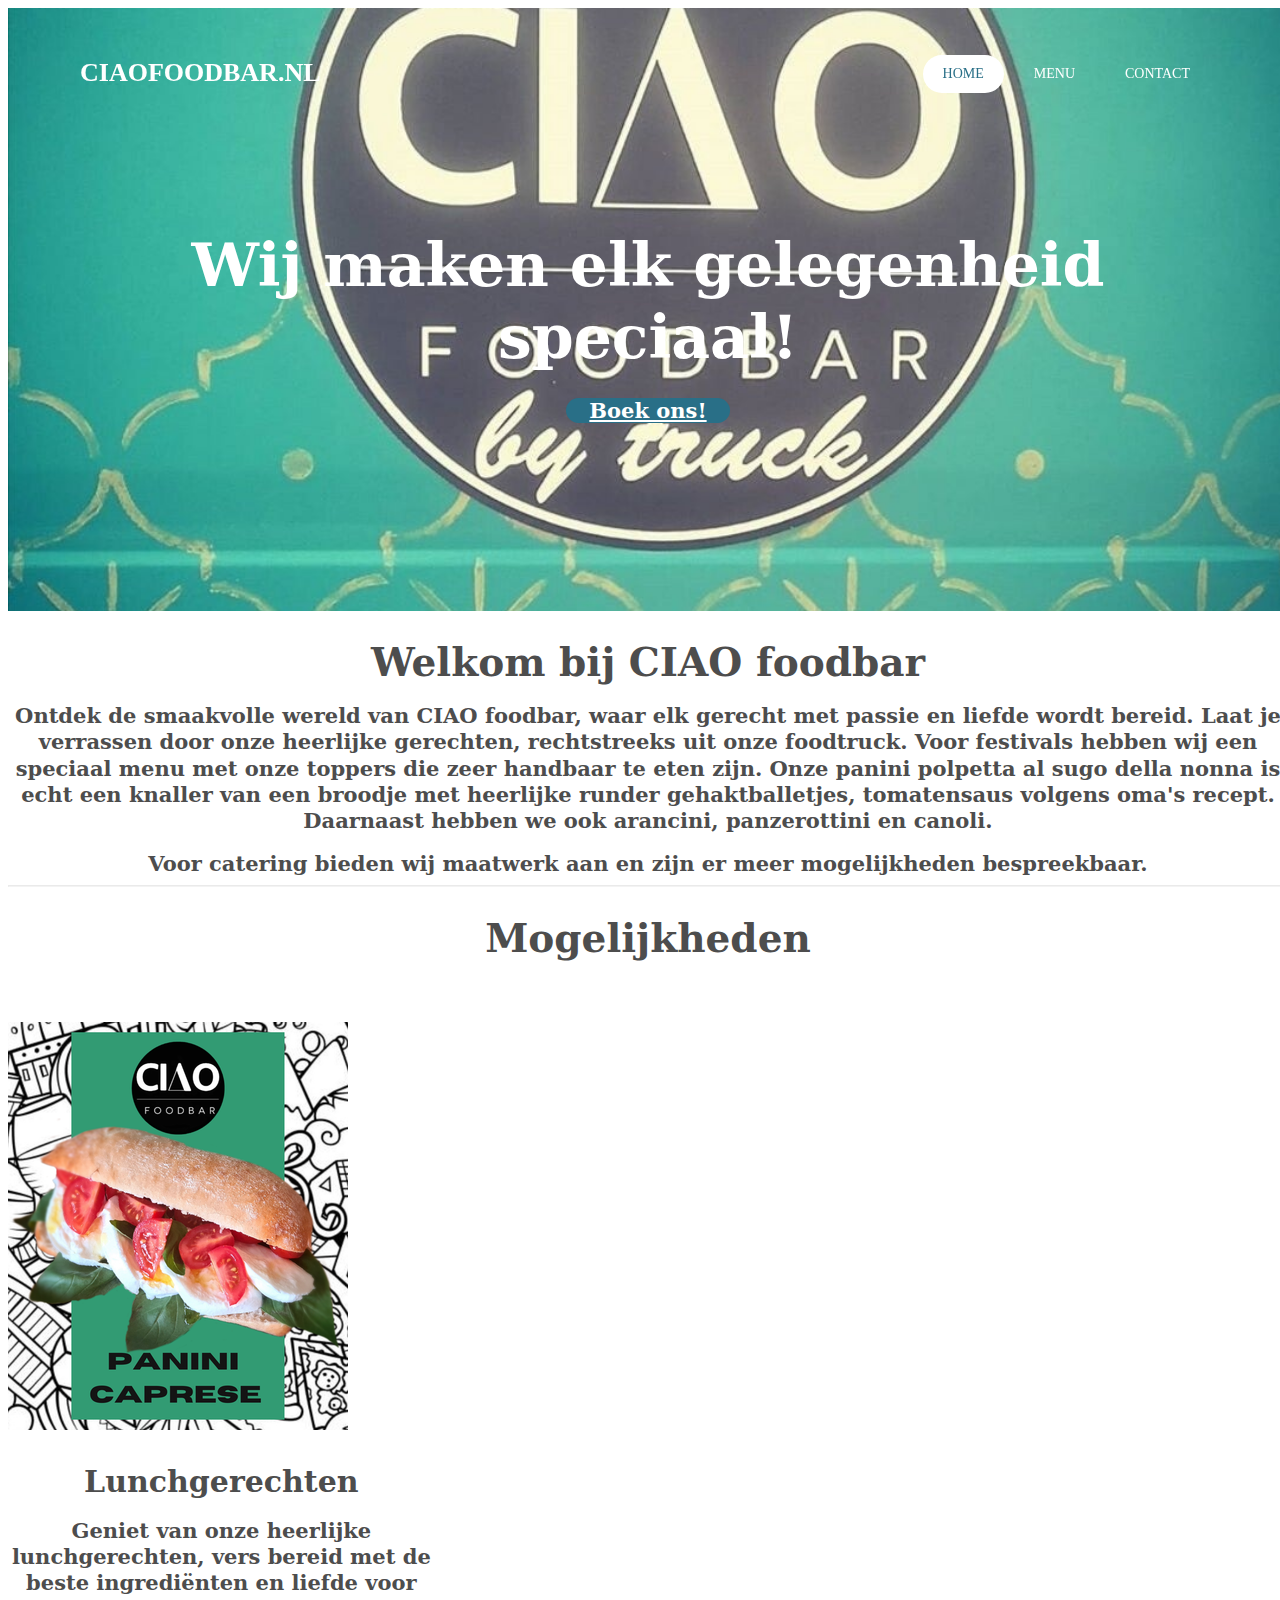
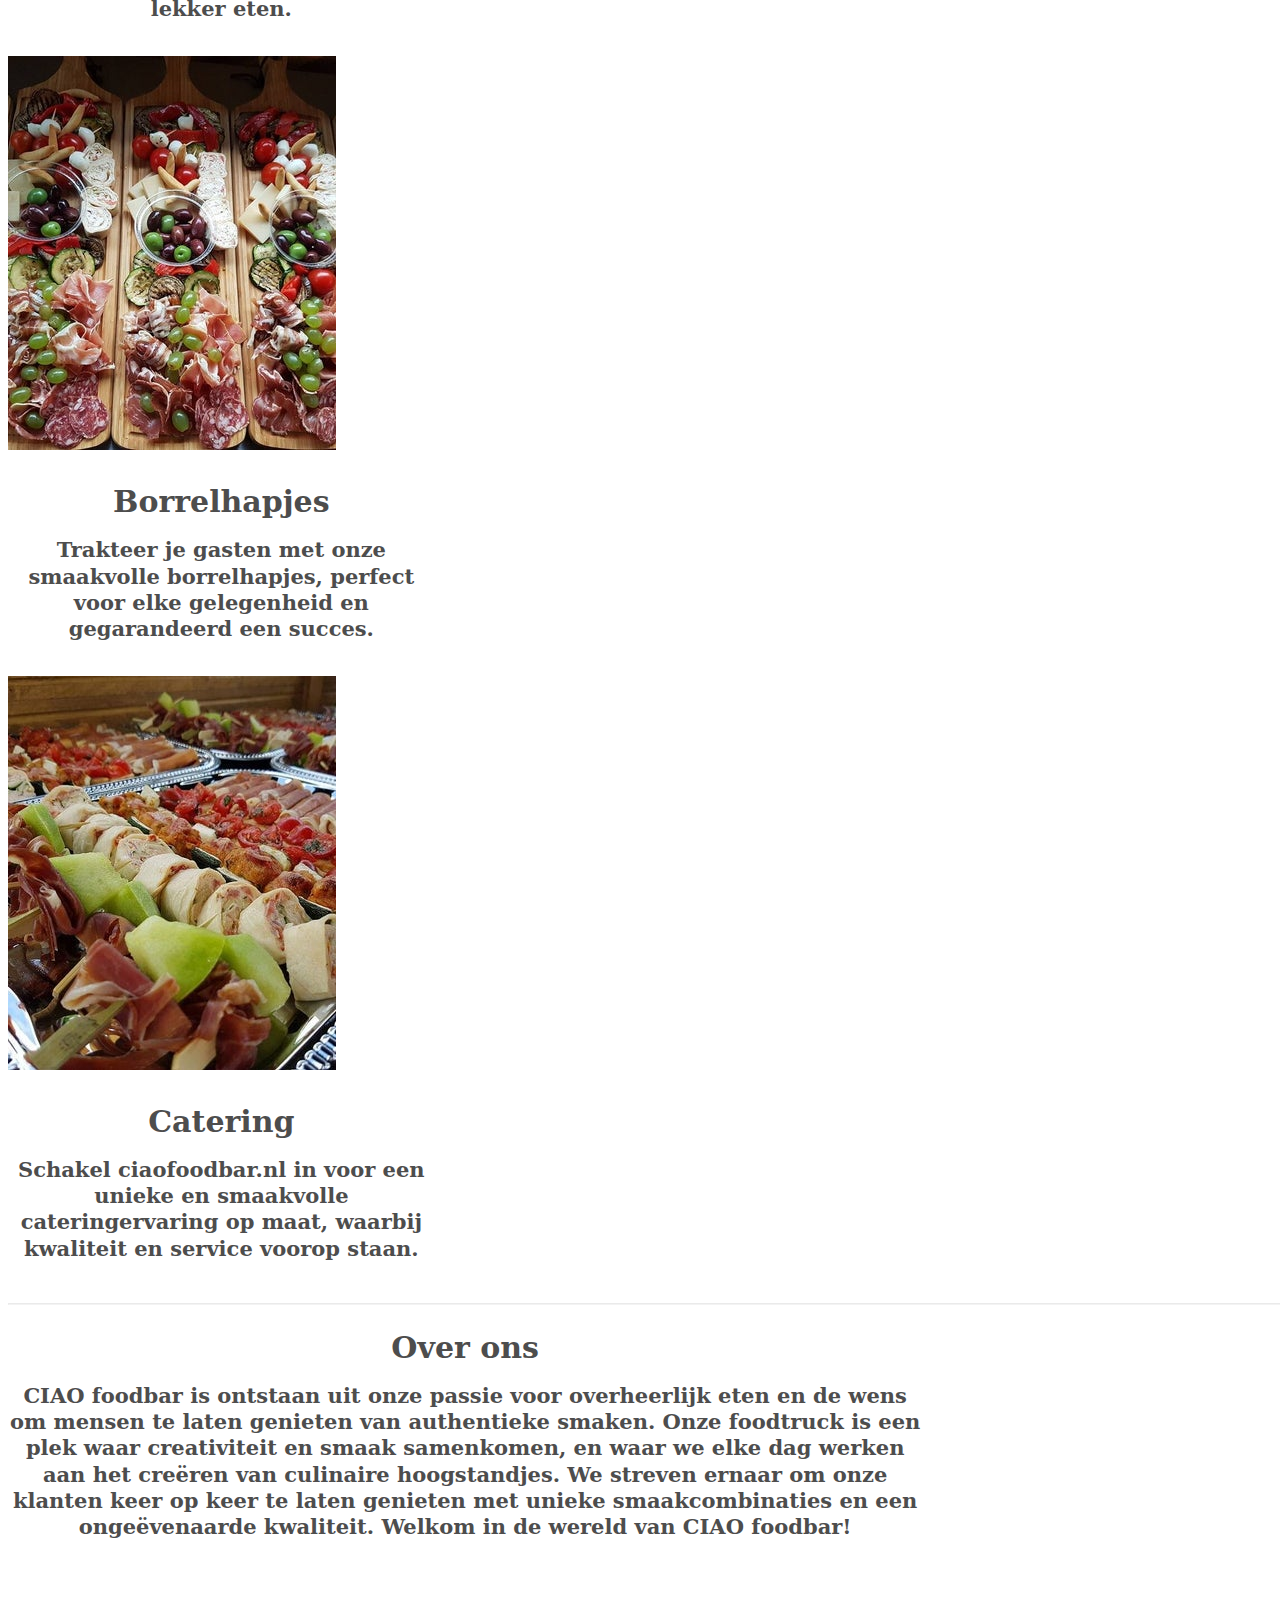
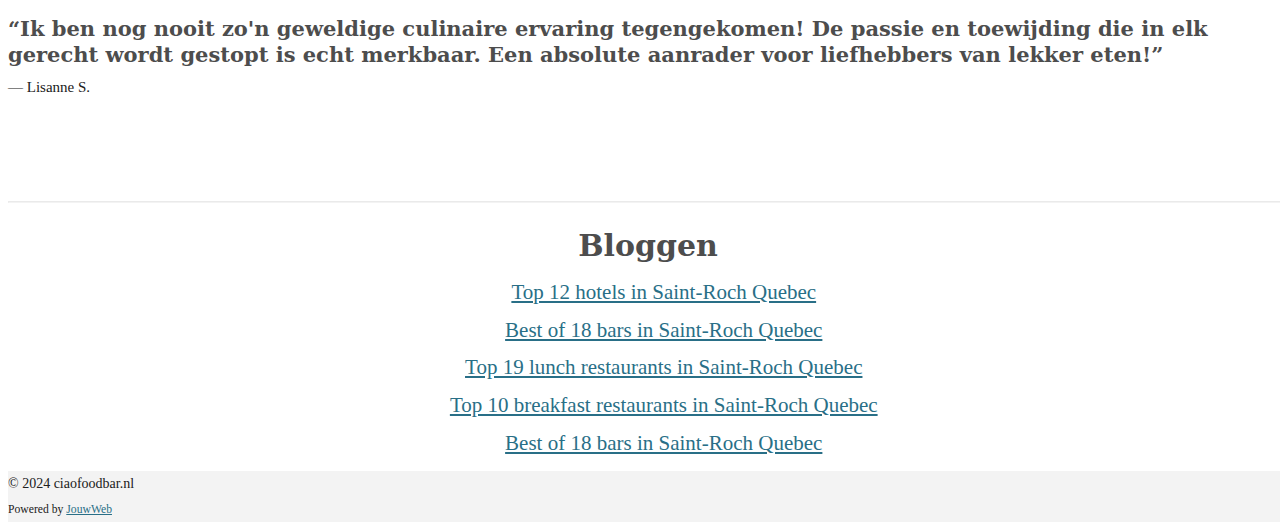
==== commit 59c7d220: "Merge branch 'refs/heads/deploy' into blog_list" ====
--- a/index.html
+++ b/index.html
@@ -4,17 +4,17 @@
         <meta name="viewport" content="width=device-width, initial-scale=1.0, maximum-scale=5.0" />
         <meta http-equiv="X-UA-Compatible" content="IE=edge" />
         <link rel="canonical" href="/" />
-        <meta property="og:title" content="ciaofoodbar.com" />
-        <meta property="og:url" content="https://www.ciaofoodbar.com/" />
+        <meta property="og:title" content="ciaofoodbar.nl" />
+        <meta property="og:url" content="https://www.ciaofoodbar.nl/" />
         <base href="/" />
         <meta name="description" property="og:description" content="Foodtruck en catering op lokatie. Italiaans met een eigen twist. heerlijke broodjes en Italiaanse tapas in eigen stijl." />
                 <script nonce="7253b6c01f2e9daa3d1ce269692c789b">
-            window.JOUWWEB = window.JOUWWEB || {}; window.JOUWWEB.application = window.JOUWWEB.application || {}; window.JOUWWEB.application = {"editorLocale":"nl-NL","editorTimezone":"Europe\/Amsterdam","analyticsUniversalTrackingId":"UA-8406245-3","analytics4TrackingId":"G-E6PZPGE4QM","backendDomain":"www.jouwweb.nl","backendShortDomain":"jouwweb.nl","backendKey":"jouwweb-nl","freeWebsiteDomain":"jouwweb.site","noSsl":false,"build":{"reference":"b58ffcc"},"assetsUrl":"https:\/\/assets.jwwb.nl","loginUrl":"https:\/\/www.jouwweb.nl\/inloggen","developer":false,"pricing":{"plans":{"lite":{"amount":"600","currency":"EUR"},"pro":{"amount":"1050","currency":"EUR"},"business":{"amount":"2100","currency":"EUR"}},"yearlyDiscount":{"price":{"amount":"2400","currency":"EUR"},"ratio":0.19}}};window.JOUWWEB.brand = {"type":"jouwweb","name":"JouwWeb","domain":"JouwWeb.nl","supportEmail":"support@jouwweb.nl"};            window.JOUWWEB = window.JOUWWEB || {}; window.JOUWWEB.websiteRendering = {"locale":"nl-NL","timezone":"Europe\/Amsterdam","routes":{"api\/upload":"\/_api\/upload\/:intent","checkout\/cart":"\/winkelwagen","payment":"\/bestelling-afronden\/:publicOrderId","payment\/forward":"\/bestelling-afronden\/:publicOrderId\/forward","public-order":"\/bestelling\/:publicOrderId","checkout\/authorize":"\/winkelwagen\/authorize\/:gateway","wishlist":"\/verlanglijst"}};                                        window.JOUWWEB.website = {"id":4509218,"locale":"nl-NL","enabled":true,"title":"ciaofoodbar.com","hasTitle":true,"roleOfLoggedInUser":null,"plan":"pro","freeWebsiteDomain":"jouwweb.site","backendKey":"jouwweb-nl","migrated":false,"currency":"EUR","defaultLocale":"nl-NL","url":"https:\/\/www.ciaofoodbar.com\/","homepageSegmentId":18665341,"homepageSegmentType":"page","category":"website","isOffline":false,"locales":["nl-NL"],"allowed":{"ads":false,"credits":true,"slideshow":true,"hostedAlbums":true,"moderators":true,"mailboxQuota":1,"statistics":true,"favicon":true,"password":true,"freeDomains":1,"freeMailAccounts":1,"canUseLanguages":false,"fileUpload":true,"legacyFontSize":false,"webshop":true,"products":10,"imageText":false,"search":true,"audioUpload":true,"videoUpload":0,"allowDangerousForms":false,"statisticsMonths":1,"allowHtmlCode":true,"mobileBar":true,"sidebar":false,"poll":false,"allowCustomForms":true,"allowBusinessListing":true,"allowCustomAnalytics":true,"allowAccountingLink":true},"mobileBar":{"enabled":false,"theme":"accent","email":{"active":true},"location":{"active":true},"phone":{"active":true},"whatsapp":{"active":false},"social":{"active":false,"network":"facebook"}},"webshop":{"enabled":false,"currency":"EUR","taxEnabled":false,"taxInclusive":true,"vatDisclaimerVisible":false,"orderNotice":null,"orderConfirmation":null,"freeShipping":false,"freeShippingAmount":"0.00","shippingDisclaimerVisible":false,"pickupAllowed":false,"couponAllowed":false,"detailsPageAvailable":true,"socialMediaVisible":false,"termsPage":null,"termsPageUrl":null,"extraTerms":null,"pricingVisible":true,"orderButtonVisible":true,"shippingAdvanced":false,"shippingAdvancedBackEnd":false,"soldOutVisible":true,"backInStockNotificationEnabled":true,"canAddProducts":true,"nextOrderNumber":1,"allowedServicePoints":[],"sendcloudConfigured":false,"sendcloudFallbackPublicKey":"a3d50033a59b4a598f1d7ce7e72aafdf","taxExemptionAllowed":true,"invoiceComment":null,"emptyCartVisible":true,"minimumOrderPrice":null,"productNumbersEnabled":false,"wishlistEnabled":true,"hideTaxOnCart":false}};                            window.JOUWWEB.cart = {"products":[],"coupon":null,"shippingCountryCode":null,"shippingChoice":null,"breakdown":[]};                            window.JOUWWEB.scripts = ["website-rendering\/slideshow"];                        window.parent.JOUWWEB.colorPalette = window.JOUWWEB.colorPalette;
+            window.JOUWWEB = window.JOUWWEB || {}; window.JOUWWEB.application = window.JOUWWEB.application || {}; window.JOUWWEB.application = {"editorLocale":"nl-NL","editorTimezone":"Europe\/Amsterdam","analyticsUniversalTrackingId":"UA-8406245-3","analytics4TrackingId":"G-E6PZPGE4QM","backendDomain":"www.jouwweb.nl","backendShortDomain":"jouwweb.nl","backendKey":"jouwweb-nl","freeWebsiteDomain":"jouwweb.site","noSsl":false,"build":{"reference":"b58ffcc"},"assetsUrl":"https:\/\/assets.jwwb.nl","loginUrl":"https:\/\/www.jouwweb.nl\/inloggen","developer":false,"pricing":{"plans":{"lite":{"amount":"600","currency":"EUR"},"pro":{"amount":"1050","currency":"EUR"},"business":{"amount":"2100","currency":"EUR"}},"yearlyDiscount":{"price":{"amount":"2400","currency":"EUR"},"ratio":0.19}}};window.JOUWWEB.brand = {"type":"jouwweb","name":"JouwWeb","domain":"JouwWeb.nl","supportEmail":"support@jouwweb.nl"};            window.JOUWWEB = window.JOUWWEB || {}; window.JOUWWEB.websiteRendering = {"locale":"nl-NL","timezone":"Europe\/Amsterdam","routes":{"api\/upload":"\/_api\/upload\/:intent","checkout\/cart":"\/winkelwagen","payment":"\/bestelling-afronden\/:publicOrderId","payment\/forward":"\/bestelling-afronden\/:publicOrderId\/forward","public-order":"\/bestelling\/:publicOrderId","checkout\/authorize":"\/winkelwagen\/authorize\/:gateway","wishlist":"\/verlanglijst"}};                                        window.JOUWWEB.website = {"id":4509218,"locale":"nl-NL","enabled":true,"title":"ciaofoodbar.nl","hasTitle":true,"roleOfLoggedInUser":null,"plan":"pro","freeWebsiteDomain":"jouwweb.site","backendKey":"jouwweb-nl","migrated":false,"currency":"EUR","defaultLocale":"nl-NL","url":"https:\/\/www.ciaofoodbar.nl\/","homepageSegmentId":18665341,"homepageSegmentType":"page","category":"website","isOffline":false,"locales":["nl-NL"],"allowed":{"ads":false,"credits":true,"slideshow":true,"hostedAlbums":true,"moderators":true,"mailboxQuota":1,"statistics":true,"favicon":true,"password":true,"freeDomains":1,"freeMailAccounts":1,"canUseLanguages":false,"fileUpload":true,"legacyFontSize":false,"webshop":true,"products":10,"imageText":false,"search":true,"audioUpload":true,"videoUpload":0,"allowDangerousForms":false,"statisticsMonths":1,"allowHtmlCode":true,"mobileBar":true,"sidebar":false,"poll":false,"allowCustomForms":true,"allowBusinessListing":true,"allowCustomAnalytics":true,"allowAccountingLink":true},"mobileBar":{"enabled":false,"theme":"accent","email":{"active":true},"location":{"active":true},"phone":{"active":true},"whatsapp":{"active":false},"social":{"active":false,"network":"facebook"}},"webshop":{"enabled":false,"currency":"EUR","taxEnabled":false,"taxInclusive":true,"vatDisclaimerVisible":false,"orderNotice":null,"orderConfirmation":null,"freeShipping":false,"freeShippingAmount":"0.00","shippingDisclaimerVisible":false,"pickupAllowed":false,"couponAllowed":false,"detailsPageAvailable":true,"socialMediaVisible":false,"termsPage":null,"termsPageUrl":null,"extraTerms":null,"pricingVisible":true,"orderButtonVisible":true,"shippingAdvanced":false,"shippingAdvancedBackEnd":false,"soldOutVisible":true,"backInStockNotificationEnabled":true,"canAddProducts":true,"nextOrderNumber":1,"allowedServicePoints":[],"sendcloudConfigured":false,"sendcloudFallbackPublicKey":"a3d50033a59b4a598f1d7ce7e72aafdf","taxExemptionAllowed":true,"invoiceComment":null,"emptyCartVisible":true,"minimumOrderPrice":null,"productNumbersEnabled":false,"wishlistEnabled":true,"hideTaxOnCart":false}};                            window.JOUWWEB.cart = {"products":[],"coupon":null,"shippingCountryCode":null,"shippingChoice":null,"breakdown":[]};                            window.JOUWWEB.scripts = ["website-rendering\/slideshow"];                        window.parent.JOUWWEB.colorPalette = window.JOUWWEB.colorPalette;
             if (window.JOUWWEB.editor) {
                 window.JOUWWEB.editor.elements = [];
             }
         </script>
-                        <title>ciaofoodbar.com</title>
+                        <title>ciaofoodbar.nl</title>
                 <link href="https&#x3A;&#x2F;&#x2F;www.google-analytics.com" rel="preconnect">
 <link href="https&#x3A;&#x2F;&#x2F;assets.jwwb.nl&#x2F;assets&#x2F;website-rendering&#x2F;fonts&#x2F;icons-website-rendering&#x2F;font&#x2F;website-rendering.woff2&#x3F;bust&#x3D;75c266641ea17e898ac3" rel="preload" crossorigin="1" as="font">
 <link href="https&#x3A;&#x2F;&#x2F;assets.jwwb.nl" rel="preconnect">
@@ -46,7 +46,7 @@
                 itemscope
         itemtype="https://schema.org/WebSite"
     >
-        <meta itemprop="url" content="https://www.ciaofoodbar.com/">
+        <meta itemprop="url" content="https://www.ciaofoodbar.nl/">
         <div class="jw-background"></div>
         <div class="jw-body">
             <div class="jw-mobile-menu jw-mobile-is-text js-mobile-menu">
@@ -54,7 +54,7 @@
         <span            class="jw-mobile-header-content"
                         >
                                         <span class="jw-mobile-text">
-                    ciaofoodbar.com                </span>
+                    ciaofoodbar.nl                </span>
                     </span>
     </div>
 
@@ -78,7 +78,7 @@
     <h1        id="jw-header-title"
         class="jw-header-title"
             >
-        ciaofoodbar.com    </h1>
+        ciaofoodbar.nl    </h1>
 </div>
 </div>
         </div>
@@ -556,7 +556,7 @@
         class="jw-tree-node jw-element jw-image-text"
 >
     <div class="jw-element-imagetext-text">
-            <h3 style="text-align: center;" class="jw-heading-70">Schakel ciaofoodbar.com in voor een unieke en smaakvolle cateringervaring op maat, waarbij kwaliteit en service voorop staan.</h3>    </div>
+            <h3 style="text-align: center;" class="jw-heading-70">Schakel ciaofoodbar.nl in voor een unieke en smaakvolle cateringervaring op maat, waarbij kwaliteit en service voorop staan.</h3>    </div>
 </div><div
     id="jw-element-279531772"
     data-jw-element-id="279531772"
@@ -670,16 +670,52 @@
                     >
             <i class="website-rendering-icon-whatsapp"></i>
         </a>    </span>
-    </div>
-</div><div
-    id="jw-element-279531782"
-    data-jw-element-id="279531782"
-        class="jw-tree-node jw-element jw-image-text jw-node-is-last-child"
->
-    <div class="jw-element-imagetext-text">
-            <h3 class="jw-heading-70">“Ik ben nog nooit zo&#039;n geweldige culinaire ervaring tegengekomen! De passie en toewijding die in elk gerecht wordt gestopt is echt merkbaar. Een absolute aanrader voor liefhebbers van lekker eten!”</h3><p> — Lisanne S.</p>    </div>
-</div></div></div></div>            </div>
-</main>
+                                </div>
+                            </div>
+                            <div
+                                    id="jw-element-279531782"
+                                    data-jw-element-id="279531782"
+                                    class="jw-tree-node jw-element jw-image-text jw-node-is-last-child"
+                            >
+                                <div class="jw-element-imagetext-text">
+                                    <h3 class="jw-heading-70">“Ik ben nog nooit zo&#039;n geweldige culinaire ervaring
+                                        tegengekomen! De passie en toewijding die in elk gerecht wordt gestopt is echt
+                                        merkbaar. Een absolute aanrader voor liefhebbers van lekker eten!”</h3>
+                                    <p> — Lisanne S.</p></div>
+                            </div>
+                            <div data-jw-element-id="279531773" class="jw-tree-node jw-element jw-separator"
+                                 style="margin-top: 10rem">
+                                <div class="jw-element-separator-padding">
+                                    <hr class="jw-element-separator jw-element-separator--thin jw-element-separator--solid" style="--jw-element-separator__margin: 3em">
+                                </div>
+                            </div>
+                            <div data-jw-element-id="279531801"
+                                    class="jw-tree-node jw-element jw-image-text jw-node-is-first-child">
+                                <div class="jw-element-imagetext-text">
+                                    <h2 class="jw-heading-100" style="text-align: center;">Bloggen</h2>
+                                    <ul class="list-articles" style="text-align: center; font-size: 2.1rem">
+                                        <li style="list-style: none" class="article-item">
+                                            <a href="#">Top 12 hotels in Saint-Roch Quebec</a>
+                                        </li>
+                                        <li style="list-style: none" class="article-item">
+                                            <a href="#">Best of 18 bars in Saint-Roch Quebec</a>
+                                        </li>
+                                        <li style="list-style: none" class="article-item">
+                                            <a href="#">Top 19 lunch restaurants in Saint-Roch Quebec</a>
+                                        </li>
+                                        <li style="list-style: none" class="article-item">
+                                            <a href="#">Top 10 breakfast restaurants in Saint-Roch Quebec</a>
+                                        </li>
+                                        <li style="list-style: none" class="article-item">
+                                            <a href="#">Best of 18 bars in Saint-Roch Quebec</a>
+                                        </li>
+                                    </ul>
+                            </div>
+                        </div>
+                    </div>
+                </div>
+            </div>
+        </main>
     </div>
 <footer class="block-footer">
     <div
@@ -695,7 +731,7 @@
                     <div class="jw-credits-owner">
                         <div id="jw-footer-text">
                             <div class="jw-footer-text-content">
-                                &copy; 2024 ciaofoodbar.com                            </div>
+                                &copy; 2024 ciaofoodbar.nl                            </div>
                         </div>
                     </div>
                     <div class="jw-credits-right">
@@ -737,7 +773,7 @@
                                     <span data-jw-variable-key="menu-text-over-banner-color" class="jw-variable-value-menu-text-over-banner-color"></span>
                             </div>
         </div>
-                            <script nonce="7253b6c01f2e9daa3d1ce269692c789b" type="application/ld+json">[{"@context":"https:\/\/schema.org","@type":"Organization","url":"https:\/\/www.ciaofoodbar.com\/","name":"ciaofoodbar.com"}]</script>
+                            <script nonce="7253b6c01f2e9daa3d1ce269692c789b" type="application/ld+json">[{"@context":"https:\/\/schema.org","@type":"Organization","url":"https:\/\/www.ciaofoodbar.nl\/","name":"ciaofoodbar.nl"}]</script>
                 <script >
     //<!--
     window.plausible = window.plausible || function() { (window.plausible.q = window.plausible.q || []).push(arguments) };plausible('pageview', { props: {website: 4509218 }});
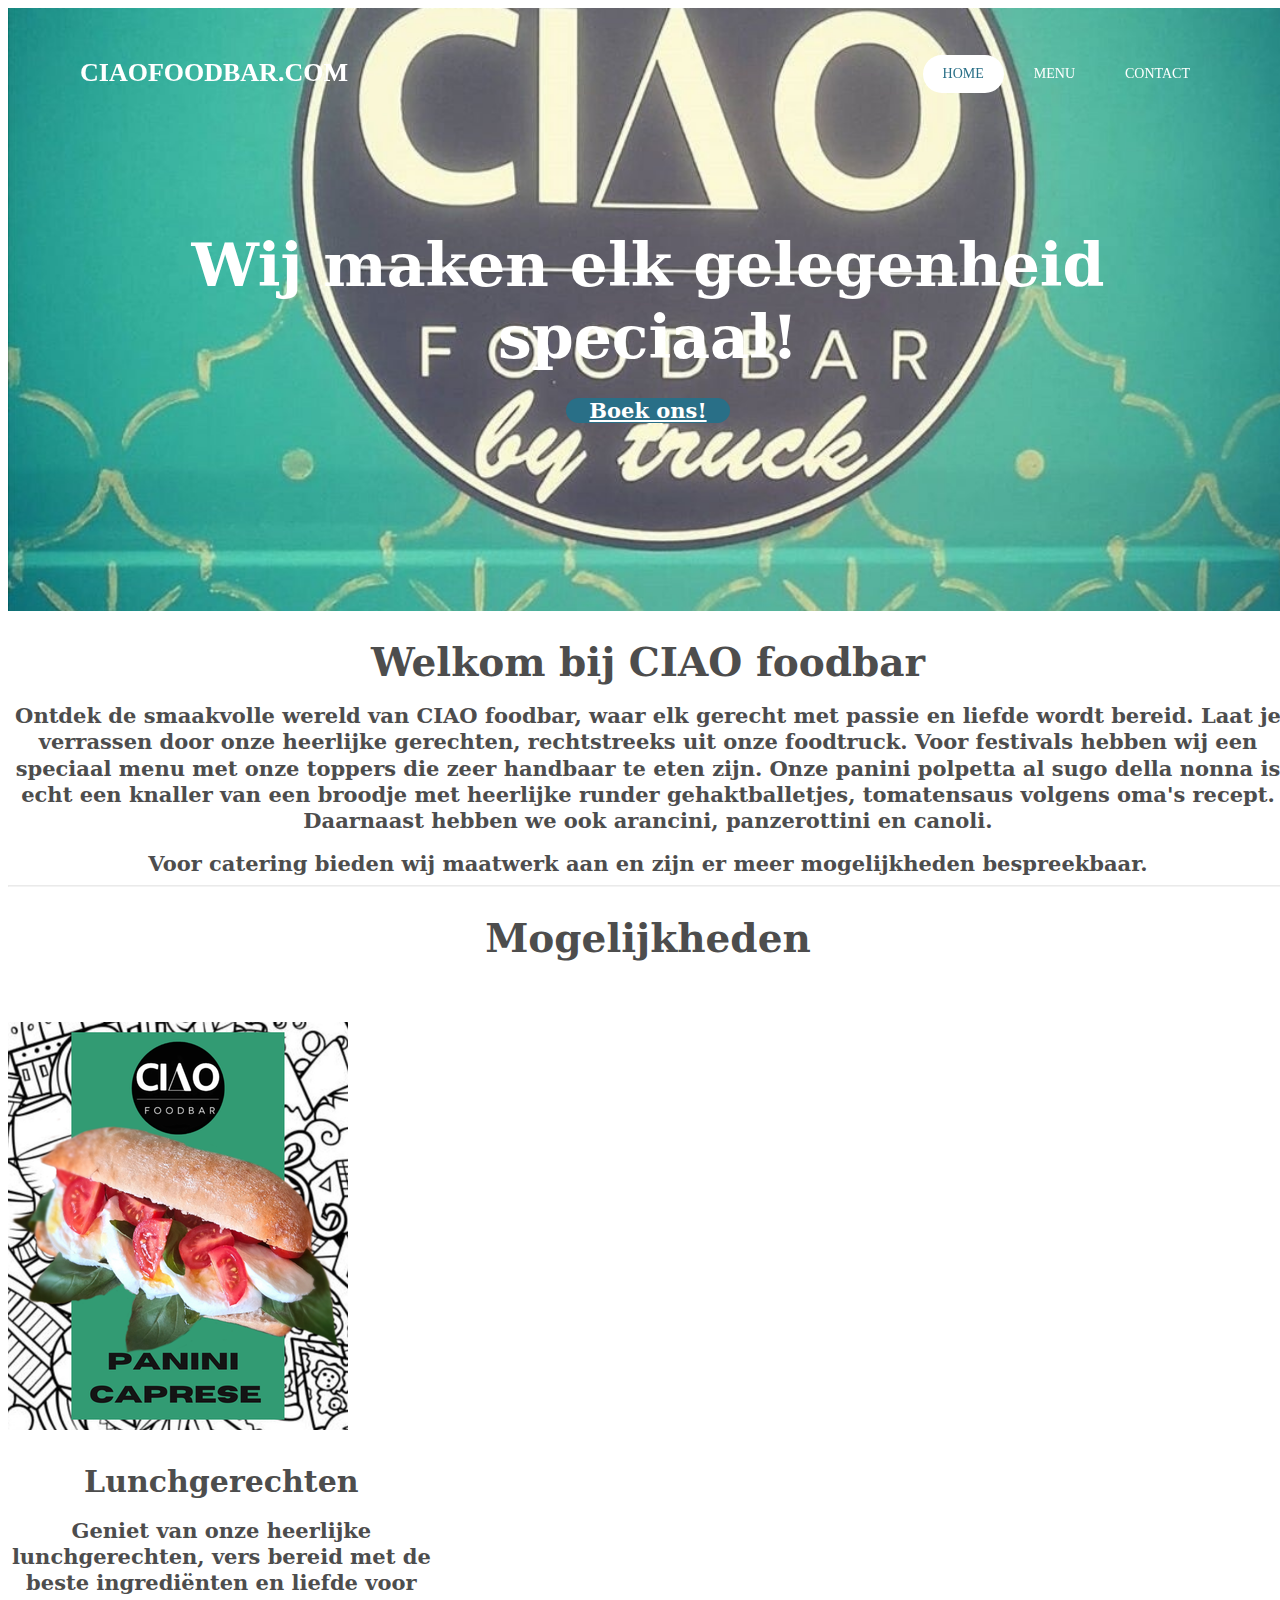
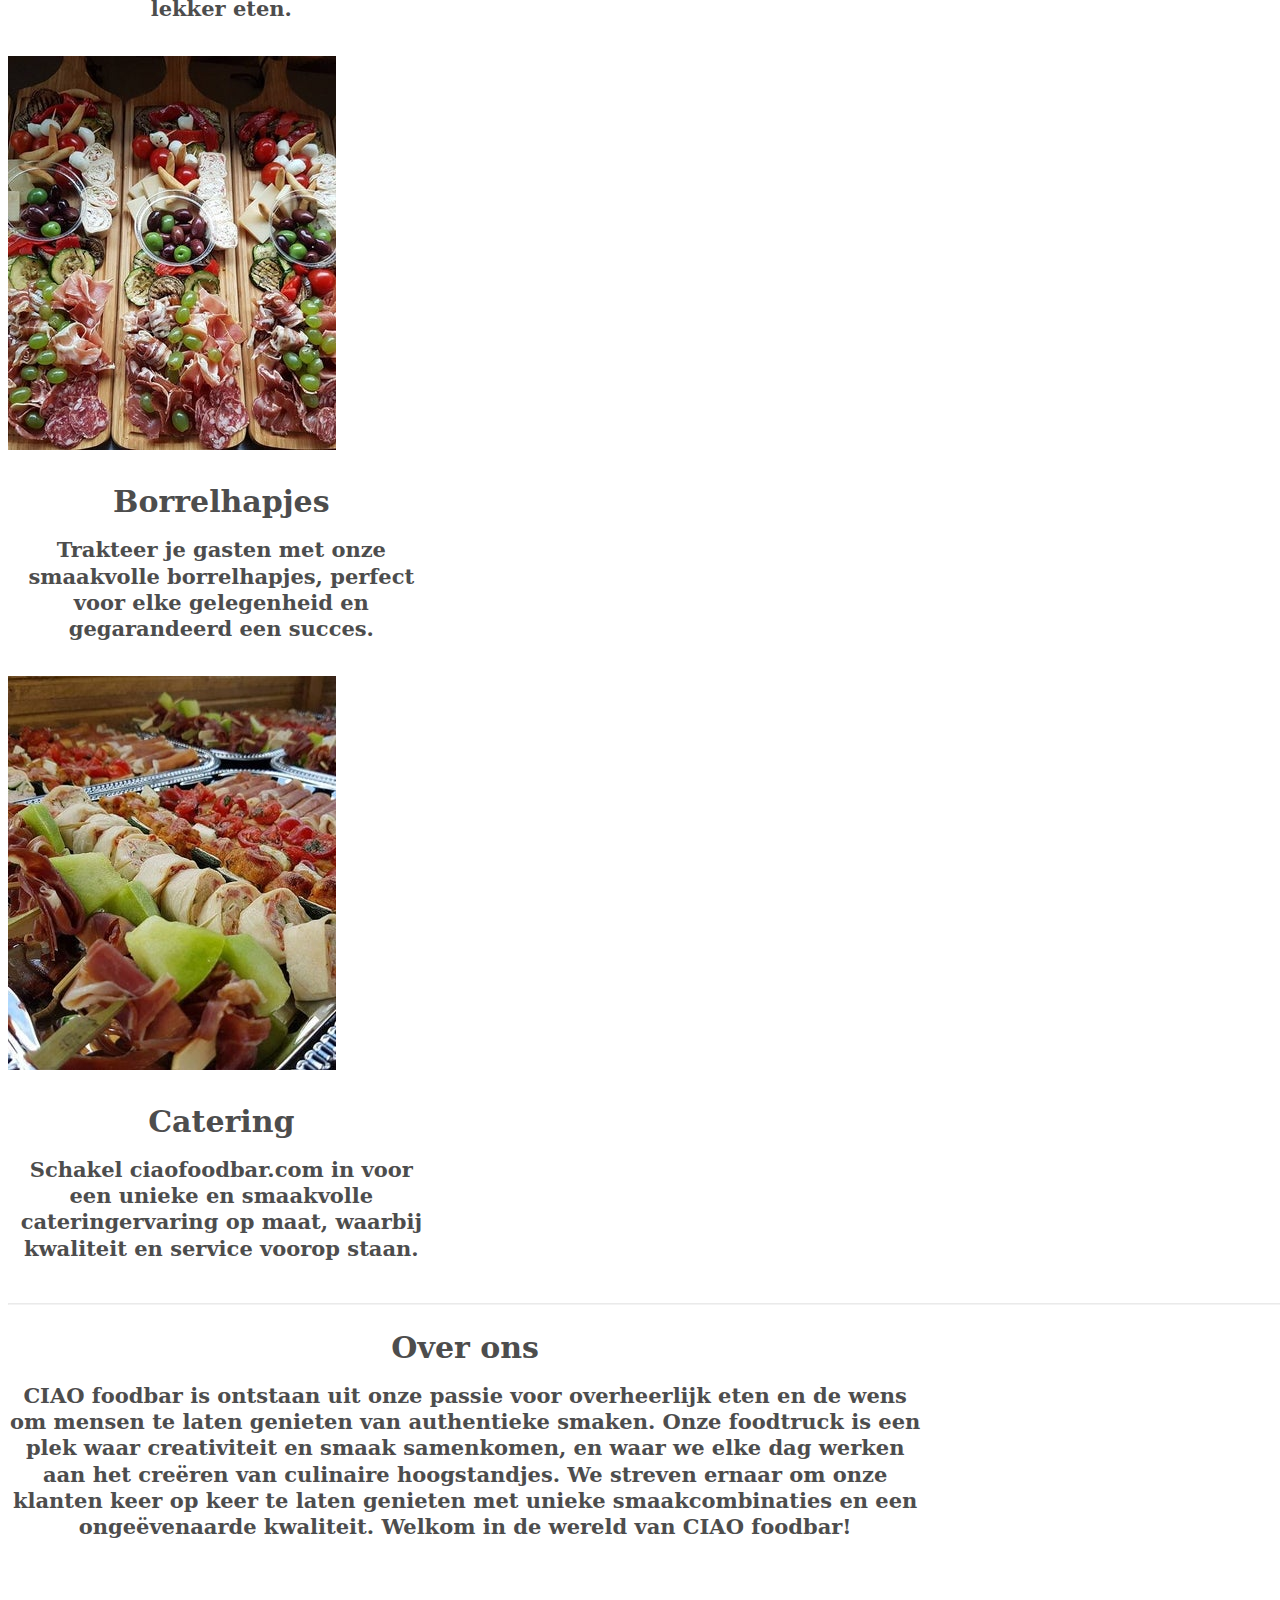
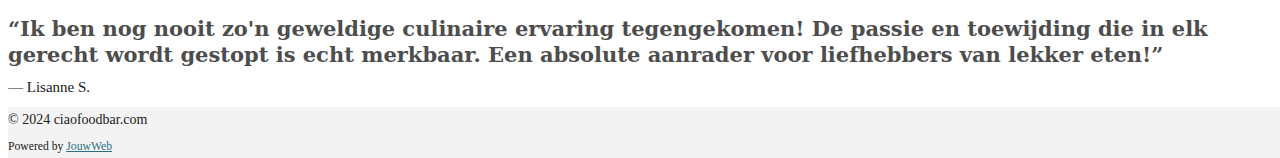
==== commit b03a494b: "add favicon" ====
--- a/index.html
+++ b/index.html
@@ -1,649 +1,906 @@
-<!DOCTYPE html><html lang="nl">
-    <head>
-        <meta http-equiv="Content-Type" content="text/html; charset=utf-8" />
-        <meta name="viewport" content="width=device-width, initial-scale=1.0, maximum-scale=5.0" />
-        <meta http-equiv="X-UA-Compatible" content="IE=edge" />
-        <link rel="canonical" href="/" />
-        <meta property="og:title" content="ciaofoodbar.nl" />
-        <meta property="og:url" content="https://www.ciaofoodbar.nl/" />
-        <base href="/" />
-        <meta name="description" property="og:description" content="Foodtruck en catering op lokatie. Italiaans met een eigen twist. heerlijke broodjes en Italiaanse tapas in eigen stijl." />
-                <script nonce="7253b6c01f2e9daa3d1ce269692c789b">
-            window.JOUWWEB = window.JOUWWEB || {}; window.JOUWWEB.application = window.JOUWWEB.application || {}; window.JOUWWEB.application = {"editorLocale":"nl-NL","editorTimezone":"Europe\/Amsterdam","analyticsUniversalTrackingId":"UA-8406245-3","analytics4TrackingId":"G-E6PZPGE4QM","backendDomain":"www.jouwweb.nl","backendShortDomain":"jouwweb.nl","backendKey":"jouwweb-nl","freeWebsiteDomain":"jouwweb.site","noSsl":false,"build":{"reference":"b58ffcc"},"assetsUrl":"https:\/\/assets.jwwb.nl","loginUrl":"https:\/\/www.jouwweb.nl\/inloggen","developer":false,"pricing":{"plans":{"lite":{"amount":"600","currency":"EUR"},"pro":{"amount":"1050","currency":"EUR"},"business":{"amount":"2100","currency":"EUR"}},"yearlyDiscount":{"price":{"amount":"2400","currency":"EUR"},"ratio":0.19}}};window.JOUWWEB.brand = {"type":"jouwweb","name":"JouwWeb","domain":"JouwWeb.nl","supportEmail":"support@jouwweb.nl"};            window.JOUWWEB = window.JOUWWEB || {}; window.JOUWWEB.websiteRendering = {"locale":"nl-NL","timezone":"Europe\/Amsterdam","routes":{"api\/upload":"\/_api\/upload\/:intent","checkout\/cart":"\/winkelwagen","payment":"\/bestelling-afronden\/:publicOrderId","payment\/forward":"\/bestelling-afronden\/:publicOrderId\/forward","public-order":"\/bestelling\/:publicOrderId","checkout\/authorize":"\/winkelwagen\/authorize\/:gateway","wishlist":"\/verlanglijst"}};                                        window.JOUWWEB.website = {"id":4509218,"locale":"nl-NL","enabled":true,"title":"ciaofoodbar.nl","hasTitle":true,"roleOfLoggedInUser":null,"plan":"pro","freeWebsiteDomain":"jouwweb.site","backendKey":"jouwweb-nl","migrated":false,"currency":"EUR","defaultLocale":"nl-NL","url":"https:\/\/www.ciaofoodbar.nl\/","homepageSegmentId":18665341,"homepageSegmentType":"page","category":"website","isOffline":false,"locales":["nl-NL"],"allowed":{"ads":false,"credits":true,"slideshow":true,"hostedAlbums":true,"moderators":true,"mailboxQuota":1,"statistics":true,"favicon":true,"password":true,"freeDomains":1,"freeMailAccounts":1,"canUseLanguages":false,"fileUpload":true,"legacyFontSize":false,"webshop":true,"products":10,"imageText":false,"search":true,"audioUpload":true,"videoUpload":0,"allowDangerousForms":false,"statisticsMonths":1,"allowHtmlCode":true,"mobileBar":true,"sidebar":false,"poll":false,"allowCustomForms":true,"allowBusinessListing":true,"allowCustomAnalytics":true,"allowAccountingLink":true},"mobileBar":{"enabled":false,"theme":"accent","email":{"active":true},"location":{"active":true},"phone":{"active":true},"whatsapp":{"active":false},"social":{"active":false,"network":"facebook"}},"webshop":{"enabled":false,"currency":"EUR","taxEnabled":false,"taxInclusive":true,"vatDisclaimerVisible":false,"orderNotice":null,"orderConfirmation":null,"freeShipping":false,"freeShippingAmount":"0.00","shippingDisclaimerVisible":false,"pickupAllowed":false,"couponAllowed":false,"detailsPageAvailable":true,"socialMediaVisible":false,"termsPage":null,"termsPageUrl":null,"extraTerms":null,"pricingVisible":true,"orderButtonVisible":true,"shippingAdvanced":false,"shippingAdvancedBackEnd":false,"soldOutVisible":true,"backInStockNotificationEnabled":true,"canAddProducts":true,"nextOrderNumber":1,"allowedServicePoints":[],"sendcloudConfigured":false,"sendcloudFallbackPublicKey":"a3d50033a59b4a598f1d7ce7e72aafdf","taxExemptionAllowed":true,"invoiceComment":null,"emptyCartVisible":true,"minimumOrderPrice":null,"productNumbersEnabled":false,"wishlistEnabled":true,"hideTaxOnCart":false}};                            window.JOUWWEB.cart = {"products":[],"coupon":null,"shippingCountryCode":null,"shippingChoice":null,"breakdown":[]};                            window.JOUWWEB.scripts = ["website-rendering\/slideshow"];                        window.parent.JOUWWEB.colorPalette = window.JOUWWEB.colorPalette;
-            if (window.JOUWWEB.editor) {
-                window.JOUWWEB.editor.elements = [];
+<!DOCTYPE html>
+<html lang="nl">
+<head>
+    <meta http-equiv="Content-Type" content="text/html; charset=utf-8"/>
+    <meta name="viewport" content="width=device-width, initial-scale=1.0, maximum-scale=5.0"/>
+    <meta http-equiv="X-UA-Compatible" content="IE=edge"/>
+    <link rel="canonical" href="/"/>
+    <meta property="og:title" content="ciaofoodbar.com"/>
+    <meta property="og:url" content="https://www.ciaofoodbar.com/"/>
+    <base href="/"/>
+    <meta name="description" property="og:description"
+          content="Foodtruck en catering op lokatie. Italiaans met een eigen twist. heerlijke broodjes en Italiaanse tapas in eigen stijl."/>
+    <script nonce="7253b6c01f2e9daa3d1ce269692c789b">
+        window.JOUWWEB = window.JOUWWEB || {};
+        window.JOUWWEB.application = window.JOUWWEB.application || {};
+        window.JOUWWEB.application = {
+            "editorLocale": "nl-NL",
+            "editorTimezone": "Europe\/Amsterdam",
+            "analyticsUniversalTrackingId": "UA-8406245-3",
+            "analytics4TrackingId": "G-E6PZPGE4QM",
+            "backendDomain": "www.jouwweb.nl",
+            "backendShortDomain": "jouwweb.nl",
+            "backendKey": "jouwweb-nl",
+            "freeWebsiteDomain": "jouwweb.site",
+            "noSsl": false,
+            "build": {"reference": "b58ffcc"},
+            "assetsUrl": "https:\/\/assets.jwwb.nl",
+            "loginUrl": "https:\/\/www.jouwweb.nl\/inloggen",
+            "developer": false,
+            "pricing": {
+                "plans": {
+                    "lite": {"amount": "600", "currency": "EUR"},
+                    "pro": {"amount": "1050", "currency": "EUR"},
+                    "business": {"amount": "2100", "currency": "EUR"}
+                }, "yearlyDiscount": {"price": {"amount": "2400", "currency": "EUR"}, "ratio": 0.19}
             }
-        </script>
-                        <title>ciaofoodbar.nl</title>
-                <link href="https&#x3A;&#x2F;&#x2F;www.google-analytics.com" rel="preconnect">
-<link href="https&#x3A;&#x2F;&#x2F;assets.jwwb.nl&#x2F;assets&#x2F;website-rendering&#x2F;fonts&#x2F;icons-website-rendering&#x2F;font&#x2F;website-rendering.woff2&#x3F;bust&#x3D;75c266641ea17e898ac3" rel="preload" crossorigin="1" as="font">
-<link href="https&#x3A;&#x2F;&#x2F;assets.jwwb.nl" rel="preconnect">
-<link href="https&#x3A;&#x2F;&#x2F;assets.jwwb.nl&#x2F;assets&#x2F;website-rendering&#x2F;styles.ee4b59bc2af7fdb95263.css&#x3F;bust&#x3D;ee4b59bc2af7fdb95263" rel="preload" as="style">
-<link href="https&#x3A;&#x2F;&#x2F;assets.jwwb.nl&#x2F;assets&#x2F;website-rendering&#x2F;styles.ee4b59bc2af7fdb95263.css&#x3F;bust&#x3D;ee4b59bc2af7fdb95263" media="screen" rel="stylesheet" type="text&#x2F;css">
-<link href="https&#x3A;&#x2F;&#x2F;gfonts.jwwb.nl" rel="preconnect">
-<link href="https&#x3A;&#x2F;&#x2F;gfonts.jwwb.nl&#x2F;css&#x3F;display&#x3D;fallback&amp;family&#x3D;Actor&#x25;3A400&#x25;2C700&#x25;2C400italic&#x25;2C700italic&#x25;7CQuattrocento&#x25;3A400&#x25;2C700&#x25;2C400italic&#x25;2C700italic" media="screen" rel="stylesheet" type="text&#x2F;css">        <link
+        };
+        window.JOUWWEB.brand = {
+            "type": "jouwweb",
+            "name": "JouwWeb",
+            "domain": "JouwWeb.nl",
+            "supportEmail": "support@jouwweb.nl"
+        };
+        window.JOUWWEB = window.JOUWWEB || {};
+        window.JOUWWEB.websiteRendering = {
+            "locale": "nl-NL",
+            "timezone": "Europe\/Amsterdam",
+            "routes": {
+                "api\/upload": "\/_api\/upload\/:intent",
+                "checkout\/cart": "\/winkelwagen",
+                "payment": "\/bestelling-afronden\/:publicOrderId",
+                "payment\/forward": "\/bestelling-afronden\/:publicOrderId\/forward",
+                "public-order": "\/bestelling\/:publicOrderId",
+                "checkout\/authorize": "\/winkelwagen\/authorize\/:gateway",
+                "wishlist": "\/verlanglijst"
+            }
+        };
+        window.JOUWWEB.website = {
+            "id": 4509218,
+            "locale": "nl-NL",
+            "enabled": true,
+            "title": "ciaofoodbar.com",
+            "hasTitle": true,
+            "roleOfLoggedInUser": null,
+            "plan": "pro",
+            "freeWebsiteDomain": "jouwweb.site",
+            "backendKey": "jouwweb-nl",
+            "migrated": false,
+            "currency": "EUR",
+            "defaultLocale": "nl-NL",
+            "url": "https:\/\/www.ciaofoodbar.com\/",
+            "homepageSegmentId": 18665341,
+            "homepageSegmentType": "page",
+            "category": "website",
+            "isOffline": false,
+            "locales": ["nl-NL"],
+            "allowed": {
+                "ads": false,
+                "credits": true,
+                "slideshow": true,
+                "hostedAlbums": true,
+                "moderators": true,
+                "mailboxQuota": 1,
+                "statistics": true,
+                "favicon": true,
+                "password": true,
+                "freeDomains": 1,
+                "freeMailAccounts": 1,
+                "canUseLanguages": false,
+                "fileUpload": true,
+                "legacyFontSize": false,
+                "webshop": true,
+                "products": 10,
+                "imageText": false,
+                "search": true,
+                "audioUpload": true,
+                "videoUpload": 0,
+                "allowDangerousForms": false,
+                "statisticsMonths": 1,
+                "allowHtmlCode": true,
+                "mobileBar": true,
+                "sidebar": false,
+                "poll": false,
+                "allowCustomForms": true,
+                "allowBusinessListing": true,
+                "allowCustomAnalytics": true,
+                "allowAccountingLink": true
+            },
+            "mobileBar": {
+                "enabled": false,
+                "theme": "accent",
+                "email": {"active": true},
+                "location": {"active": true},
+                "phone": {"active": true},
+                "whatsapp": {"active": false},
+                "social": {"active": false, "network": "facebook"}
+            },
+            "webshop": {
+                "enabled": false,
+                "currency": "EUR",
+                "taxEnabled": false,
+                "taxInclusive": true,
+                "vatDisclaimerVisible": false,
+                "orderNotice": null,
+                "orderConfirmation": null,
+                "freeShipping": false,
+                "freeShippingAmount": "0.00",
+                "shippingDisclaimerVisible": false,
+                "pickupAllowed": false,
+                "couponAllowed": false,
+                "detailsPageAvailable": true,
+                "socialMediaVisible": false,
+                "termsPage": null,
+                "termsPageUrl": null,
+                "extraTerms": null,
+                "pricingVisible": true,
+                "orderButtonVisible": true,
+                "shippingAdvanced": false,
+                "shippingAdvancedBackEnd": false,
+                "soldOutVisible": true,
+                "backInStockNotificationEnabled": true,
+                "canAddProducts": true,
+                "nextOrderNumber": 1,
+                "allowedServicePoints": [],
+                "sendcloudConfigured": false,
+                "sendcloudFallbackPublicKey": "a3d50033a59b4a598f1d7ce7e72aafdf",
+                "taxExemptionAllowed": true,
+                "invoiceComment": null,
+                "emptyCartVisible": true,
+                "minimumOrderPrice": null,
+                "productNumbersEnabled": false,
+                "wishlistEnabled": true,
+                "hideTaxOnCart": false
+            }
+        };
+        window.JOUWWEB.cart = {
+            "products": [],
+            "coupon": null,
+            "shippingCountryCode": null,
+            "shippingChoice": null,
+            "breakdown": []
+        };
+        window.JOUWWEB.scripts = ["website-rendering\/slideshow"];
+        window.parent.JOUWWEB.colorPalette = window.JOUWWEB.colorPalette;
+        if (window.JOUWWEB.editor) {
+            window.JOUWWEB.editor.elements = [];
+        }
+    </script>
+    <title>CIAO foodbar | Italiaans restaurant Zaandam</title>
+    <link href="https&#x3A;&#x2F;&#x2F;www.google-analytics.com" rel="preconnect">
+    <link href="https&#x3A;&#x2F;&#x2F;assets.jwwb.nl&#x2F;assets&#x2F;website-rendering&#x2F;fonts&#x2F;icons-website-rendering&#x2F;font&#x2F;website-rendering.woff2&#x3F;bust&#x3D;75c266641ea17e898ac3"
+          rel="preload" crossorigin="1" as="font">
+    <link href="https&#x3A;&#x2F;&#x2F;assets.jwwb.nl" rel="preconnect">
+    <link href="https&#x3A;&#x2F;&#x2F;assets.jwwb.nl&#x2F;assets&#x2F;website-rendering&#x2F;styles.ee4b59bc2af7fdb95263.css&#x3F;bust&#x3D;ee4b59bc2af7fdb95263"
+          rel="preload" as="style">
+    <link href="https&#x3A;&#x2F;&#x2F;assets.jwwb.nl&#x2F;assets&#x2F;website-rendering&#x2F;styles.ee4b59bc2af7fdb95263.css&#x3F;bust&#x3D;ee4b59bc2af7fdb95263"
+          media="screen" rel="stylesheet" type="text&#x2F;css">
+    <link href="https&#x3A;&#x2F;&#x2F;gfonts.jwwb.nl" rel="preconnect">
+    <link href="https&#x3A;&#x2F;&#x2F;gfonts.jwwb.nl&#x2F;css&#x3F;display&#x3D;fallback&amp;family&#x3D;Actor&#x25;3A400&#x25;2C700&#x25;2C400italic&#x25;2C700italic&#x25;7CQuattrocento&#x25;3A400&#x25;2C700&#x25;2C400italic&#x25;2C700italic"
+          media="screen" rel="stylesheet" type="text&#x2F;css">
+    <link
             type="text/css"
             rel="stylesheet"
             href="/public/s/z/m/temp-hygmqeiqnhbwdozsetmj/style.css?bust=1707399053"
-        />
-        <script  defer="defer" data-domain="shard18.jouwweb.nl" src="https&#x3A;&#x2F;&#x2F;plausible.io&#x2F;js&#x2F;script.manual.js" nonce="7253b6c01f2e9daa3d1ce269692c789b"></script>                                    <link href="/public/s/z/m/temp-hygmqeiqnhbwdozsetmj/touch-icon-iphone.png?bust=1706617041" rel="apple-touch-icon" sizes="60x60" />                                                <link href="/public/s/z/m/temp-hygmqeiqnhbwdozsetmj/touch-icon-ipad.png?bust=1706617041" rel="apple-touch-icon" sizes="76x76" />                                                <link href="/public/s/z/m/temp-hygmqeiqnhbwdozsetmj/touch-icon-iphone-retina.png?bust=1706617041" rel="apple-touch-icon" sizes="120x120" />                                                <link href="/public/s/z/m/temp-hygmqeiqnhbwdozsetmj/touch-icon-ipad-retina.png?bust=1706617041" rel="apple-touch-icon" sizes="152x152" />                                                <link href="/public/s/z/m/temp-hygmqeiqnhbwdozsetmj/favicon.png?bust=1706617041" rel="shortcut icon" />                                                <link href="/public/s/z/m/temp-hygmqeiqnhbwdozsetmj/favicon.png?bust=1706617041" rel="icon" />                                        <meta property="og:image" content="https&#x3A;&#x2F;&#x2F;primary.jwwb.nl&#x2F;public&#x2F;s&#x2F;z&#x2F;m&#x2F;temp-hygmqeiqnhbwdozsetmj&#x2F;pr7zjh&#x2F;logo_v2_hex_000000.png" />
-                <meta name="twitter:card" content="summary_large_image"/>
-                                <link
-                rel="alternate"
-                hreflang="nl"
-                href="/"
-            />
-                                        </head>
-    <body
+    />
+    <script defer="defer" data-domain="shard18.jouwweb.nl"
+            src="https&#x3A;&#x2F;&#x2F;plausible.io&#x2F;js&#x2F;script.manual.js"
+            nonce="7253b6c01f2e9daa3d1ce269692c789b"></script>
+    <link href="/public/s/z/m/temp-hygmqeiqnhbwdozsetmj/touch-icon-iphone.png?bust=1706617041" rel="apple-touch-icon"
+          sizes="60x60"/>
+    <link href="/public/s/z/m/temp-hygmqeiqnhbwdozsetmj/touch-icon-ipad.png?bust=1706617041" rel="apple-touch-icon"
+          sizes="76x76"/>
+    <link href="/public/s/z/m/temp-hygmqeiqnhbwdozsetmj/touch-icon-iphone-retina.png?bust=1706617041"
+          rel="apple-touch-icon" sizes="120x120"/>
+    <link href="/public/s/z/m/temp-hygmqeiqnhbwdozsetmj/touch-icon-ipad-retina.png?bust=1706617041"
+          rel="apple-touch-icon" sizes="152x152"/>
+    <link rel="icon" type="image/x-icon" href="/favicon.ico">
+    <meta property="og:image"
+          content="https&#x3A;&#x2F;&#x2F;primary.jwwb.nl&#x2F;public&#x2F;s&#x2F;z&#x2F;m&#x2F;temp-hygmqeiqnhbwdozsetmj&#x2F;pr7zjh&#x2F;logo_v2_hex_000000.png"/>
+    <meta name="twitter:card" content="summary_large_image"/>
+    <link
+            rel="alternate"
+            hreflang="nl"
+            href="/"
+    />
+</head>
+<body
         id="top"
         class="jw-is-slideshow jw-header-is-text jw-is-segment-page jw-is-frontend jw-is-no-sidebar jw-is-strips jw-is-no-messagebar jw-is-no-touch-device jw-is-no-mobile"
-                                data-jouwweb-page="18665341"
-                                data-jouwweb-segment-id="18665341"
-                                data-jouwweb-segment-type="page"
-                                data-template-threshold="960"
-                                data-template-name="concert-banner|fjord-banner|burger-station"
-                                data-framebreaker="0"
-                itemscope
+        data-jouwweb-page="18665341"
+        data-jouwweb-segment-id="18665341"
+        data-jouwweb-segment-type="page"
+        data-template-threshold="960"
+        data-template-name="concert-banner|fjord-banner|burger-station"
+        data-framebreaker="0"
+        itemscope
         itemtype="https://schema.org/WebSite"
-    >
-        <meta itemprop="url" content="https://www.ciaofoodbar.nl/">
-        <div class="jw-background"></div>
-        <div class="jw-body">
-            <div class="jw-mobile-menu jw-mobile-is-text js-mobile-menu">
-            <span class="jw-mobile-menu__button jw-mobile-menu__button--dummy"></span>        <div class="jw-mobile-header jw-mobile-header--text">
-        <span            class="jw-mobile-header-content"
-                        >
+>
+<meta itemprop="url" content="https://www.ciaofoodbar.com/">
+<div class="jw-background"></div>
+<div class="jw-body">
+    <div class="jw-mobile-menu jw-mobile-is-text js-mobile-menu">
+        <span class="jw-mobile-menu__button jw-mobile-menu__button--dummy"></span>
+        <div class="jw-mobile-header jw-mobile-header--text">
+        <span class="jw-mobile-header-content"
+        >
                                         <span class="jw-mobile-text">
-                    ciaofoodbar.nl                </span>
+                    ciaofoodbar.com                </span>
                     </span>
-    </div>
-
-
-            <button
-            type="button"
-            class="jw-mobile-menu__button jw-mobile-toggle"
-            aria-label="Open / sluit menu"
+        </div>
+
+
+        <button
+                type="button"
+                class="jw-mobile-menu__button jw-mobile-toggle"
+                aria-label="Open / sluit menu"
         >
             <span class="jw-icon-burger"></span>
         </button>
     </div>
-            <header class="header-wrap js-topbar-content-container js-fixed-header-container">
+    <header class="header-wrap js-topbar-content-container js-fixed-header-container">
         <div class="header-wrap__inner">
-        <div class="header">
-            <div class="jw-header-logo">
-        <div
-    class="jw-header jw-header-title-container jw-header-text jw-header-text-toggle"
-    data-stylable="true"
->
-    <h1        id="jw-header-title"
-        class="jw-header-title"
-            >
-        ciaofoodbar.nl    </h1>
-</div>
-</div>
-        </div>
-        <nav class="menu jw-menu-copy">
-            <ul
-    id="jw-menu"
-    class="jw-menu jw-menu-horizontal"
-            >
-            <li
-    class="jw-menu-item jw-menu-is-active"
->
-        <a
-        class="jw-menu-link js-active-menu-item"
-        href="/"
-                                            data-page-link-id="18665341"
-                            >
+            <div class="header">
+                <div class="jw-header-logo">
+                    <div
+                            class="jw-header jw-header-title-container jw-header-text jw-header-text-toggle"
+                            data-stylable="true"
+                    >
+                        <h1 id="jw-header-title"
+                            class="jw-header-title"
+                        >
+                            ciaofoodbar.com </h1>
+                    </div>
+                </div>
+            </div>
+            <nav class="menu jw-menu-copy">
+                <ul
+                        id="jw-menu"
+                        class="jw-menu jw-menu-horizontal"
+                >
+                    <li
+                            class="jw-menu-item jw-menu-is-active"
+                    >
+                        <a
+                                class="jw-menu-link js-active-menu-item"
+                                href="/"
+                                data-page-link-id="18665341"
+                        >
                 <span class="">
             Home        </span>
-            </a>
-                </li>
-            <li
-    class="jw-menu-item"
->
-        <a
-        class="jw-menu-link"
-        href="/menu"
-                                            data-page-link-id="18665342"
-                            >
+                        </a>
+                    </li>
+                    <li
+                            class="jw-menu-item"
+                    >
+                        <a
+                                class="jw-menu-link"
+                                href="/menu"
+                                data-page-link-id="18665342"
+                        >
                 <span class="">
             menu        </span>
-            </a>
-                </li>
-            <li
-    class="jw-menu-item"
->
-        <a
-        class="jw-menu-link"
-        href="/contact"
-                                            data-page-link-id="18665343"
-                            >
+                        </a>
+                    </li>
+                    <li
+                            class="jw-menu-item"
+                    >
+                        <a
+                                class="jw-menu-link"
+                                href="/contact"
+                                data-page-link-id="18665343"
+                        >
                 <span class="">
             Contact        </span>
-            </a>
-                </li>
-
-    </ul>
-
-    <script nonce="7253b6c01f2e9daa3d1ce269692c789b" id="jw-mobile-menu-template" type="text/template">
-        <ul id="jw-menu" class="jw-menu jw-menu-horizontal">
-                            <li
-    class="jw-menu-item jw-menu-is-active"
->
-        <a
-        class="jw-menu-link js-active-menu-item"
-        href="/"
-                                            data-page-link-id="18665341"
+                        </a>
+                    </li>
+
+                </ul>
+
+                <script nonce="7253b6c01f2e9daa3d1ce269692c789b" id="jw-mobile-menu-template" type="text/template">
+                    <ul id="jw-menu" class="jw-menu jw-menu-horizontal">
+                        <li
+                                class="jw-menu-item jw-menu-is-active"
+                        >
+                            <a
+                                    class="jw-menu-link js-active-menu-item"
+                                    href="/"
+                                    data-page-link-id="18665341"
                             >
                 <span class="">
             Home        </span>
-            </a>
-                </li>
-                            <li
-    class="jw-menu-item"
->
-        <a
-        class="jw-menu-link"
-        href="/menu"
-                                            data-page-link-id="18665342"
+                            </a>
+                        </li>
+                        <li
+                                class="jw-menu-item"
+                        >
+                            <a
+                                    class="jw-menu-link"
+                                    href="/menu"
+                                    data-page-link-id="18665342"
                             >
                 <span class="">
             menu        </span>
-            </a>
-                </li>
-                            <li
-    class="jw-menu-item"
->
-        <a
-        class="jw-menu-link"
-        href="/contact"
-                                            data-page-link-id="18665343"
+                            </a>
+                        </li>
+                        <li
+                                class="jw-menu-item"
+                        >
+                            <a
+                                    class="jw-menu-link"
+                                    href="/contact"
+                                    data-page-link-id="18665343"
                             >
                 <span class="">
             Contact        </span>
-            </a>
-                </li>
+                            </a>
+                        </li>
 
                     </ul>
+                </script>
+            </nav>
+        </div>
+    </header>
+    <div
+            id="jw-slideshow"
+            class="jw-slideshow jw-slideshow-toggle jw-slideshow--multiple jw-slideshow--height-ratio jw-slideshow--parallax jw-slideshow--parallax-effect banner-md"
+            data-pause="7000"
+            data-autoplay="1"
+            data-transition="horizontal"
+            data-ratio="0.67"
+    >
+        <ul>
+            <li class="jw-slideshow-slide">
+                <div data-key="0" data-text="Wij maken elk gelegenheid speciaal!" data-subtext=""
+                     data-buttontext="Boek ons!" data-buttonurl="/contact" data-buttontarget="_self" data-backdrop="1"
+                     data-layout="title-button"
+                     style="background-position: 61% 50%; background-image: url(&#039;/public/s/z/m/temp-hygmqeiqnhbwdozsetmj/screenshot_20200728_185732-1.jpg?enable-io=true&amp;fit=bounds&amp;width=1920&amp;height=1920&#039;);"
+                     data-background-position-x="0.61" data-background-position-y="0.5"
+                     class="jw-slideshow-slide-content jw-slideshow-slide-content--display-cover jw-slideshow-slide-content--backdrop jw-slideshow-slide-content--captions">
+                    <div class="jw-slideshow-slide-backdrop"></div>
+                    <div class="bx-caption-wrapper jw-slideshow-slide-align-center">
+                        <div class="bx-caption">
+                            <div class="jw-slideshow-title">Wij maken elk gelegenheid speciaal!</div>
+                            <a
+                                    class="jw-slideshow-btn jw-btn jw-btn-default jw-btn-roundness-default jw-btn-style-default jw-btn__default-color"
+                                    href="/contact"
+                                    target="_self"
+                            >
+                                <div class="jw-btn-caption">
+                                    Boek ons!
+                                </div>
+                            </a>
+                        </div>
+                    </div>
+                </div>
+            </li>
+
+            <li class="jw-slideshow-slide">
+                <div data-key="1" data-text="Panini polpetta al sugo della nonna." data-subtext=""
+                     data-buttontext="Boek ons!" data-buttonurl="/contact" data-buttontarget="_self" data-backdrop="1"
+                     data-layout="title-button"
+                     style="background-position: 50% 50%; background-image: url(&#039;/public/s/z/m/temp-hygmqeiqnhbwdozsetmj/1000001320-1.png?enable-io=true&amp;fit=bounds&amp;width=1920&amp;height=1920&#039;);"
+                     data-background-position-x="0.5" data-background-position-y="0.5"
+                     class="jw-slideshow-slide-content jw-slideshow-slide-content--display-cover jw-slideshow-slide-content--backdrop jw-slideshow-slide-content--captions">
+                    <div class="jw-slideshow-slide-backdrop"></div>
+                    <div class="bx-caption-wrapper jw-slideshow-slide-align-center">
+                        <div class="bx-caption">
+                            <div class="jw-slideshow-title">Panini polpetta al sugo della nonna.</div>
+                            <a
+                                    class="jw-slideshow-btn jw-btn jw-btn-default jw-btn-roundness-default jw-btn-style-default jw-btn__default-color"
+                                    href="/contact"
+                                    target="_self"
+                            >
+                                <div class="jw-btn-caption">
+                                    Boek ons!
+                                </div>
+                            </a>
+                        </div>
+                    </div>
+                </div>
+            </li>
+
+            <li class="jw-slideshow-slide">
+                <div data-key="2" data-text="Bruiloft catering, bedrijfs feest het kan allemaal!" data-subtext=""
+                     data-buttontext="Boek ons!" data-buttonurl="/contact" data-buttontarget="_self" data-backdrop="1"
+                     data-layout="title-button"
+                     style="background-position: 50% 50%; background-image: url(&#039;/public/s/z/m/temp-hygmqeiqnhbwdozsetmj/screenshot_20200728_215241-1.jpg?enable-io=true&amp;fit=bounds&amp;width=1920&amp;height=1920&#039;);"
+                     data-background-position-x="0.5" data-background-position-y="0.5"
+                     class="jw-slideshow-slide-content jw-slideshow-slide-content--display-cover jw-slideshow-slide-content--backdrop jw-slideshow-slide-content--captions">
+                    <div class="jw-slideshow-slide-backdrop"></div>
+                    <div class="bx-caption-wrapper jw-slideshow-slide-align-center">
+                        <div class="bx-caption">
+                            <div class="jw-slideshow-title">Bruiloft catering, bedrijfs feest het kan allemaal!</div>
+                            <a
+                                    class="jw-slideshow-btn jw-btn jw-btn-default jw-btn-roundness-default jw-btn-style-default jw-btn__default-color"
+                                    href="/contact"
+                                    target="_self"
+                            >
+                                <div class="jw-btn-caption">
+                                    Boek ons!
+                                </div>
+                            </a>
+                        </div>
+                    </div>
+                </div>
+            </li>
+
+            <li class="jw-slideshow-slide">
+                <div data-key="3" data-text="Voor elke gelegenheid een bijzondere beleving!" data-subtext=""
+                     data-buttontext="" data-buttonurl="/contact" data-buttontarget="_self" data-backdrop="1"
+                     data-layout="title-button"
+                     style="background-position: 50% 50%; background-image: url(&#039;/public/s/z/m/temp-hygmqeiqnhbwdozsetmj/screenshot_20200730_132738.jpg?enable-io=true&amp;fit=bounds&amp;width=1920&amp;height=1920&#039;);"
+                     data-background-position-x="0.5" data-background-position-y="0.5"
+                     class="jw-slideshow-slide-content jw-slideshow-slide-content--display-cover jw-slideshow-slide-content--backdrop jw-slideshow-slide-content--captions">
+                    <div class="jw-slideshow-slide-backdrop"></div>
+                    <div class="bx-caption-wrapper jw-slideshow-slide-align-center">
+                        <div class="bx-caption">
+                            <div class="jw-slideshow-title">Voor elke gelegenheid een bijzondere beleving!</div>
+                        </div>
+                    </div>
+                </div>
+            </li>
+
+        </ul>
+        <div class="jw-slideshow__scroll-arrow">
+            <i class="website-rendering-icon-down-open-big"></i>
+        </div>
+        <style>
+            .jw-slideshow-slide-content {
+                min-height: 67vh;
+            }
+
+            @media screen and (min-height: 1200px) {
+                .jw-slideshow-slide-content {
+                    min-height: 804px;
+                }
+            }
+        </style>
+    </div>
+
+    <script nonce="7253b6c01f2e9daa3d1ce269692c789b">
+        JOUWWEB.templateConfig = {
+            header: {
+                selector: '.header-wrap__inner',
+                mobileSelector: '.jw-mobile-menu',
+                updatePusher: function (topHeight) {
+                    var $sliderStyle = $('#sliderStyle');
+
+                    if ($sliderStyle.length === 0) {
+                        $sliderStyle = $('<style />')
+                            .attr('id', 'sliderStyle')
+                            .appendTo(document.body);
+                    }
+
+                    // Header height without mobile bar
+                    var headerHeight = $('.header-wrap__inner').outerHeight();
+
+                    var paddingTop = topHeight;
+                    var paddingBottom = Math.min(headerHeight * (2 / 3), 60);
+                    $sliderStyle.html(
+                        '.jw-slideshow-slide-content {' +
+                        '    padding-top: ' + paddingTop + 'px;' +
+                        '    padding-bottom: ' + paddingBottom + 'px;' +
+                        '}' +
+                        '.bx-controls-direction {' +
+                        '    margin-top: ' + ((paddingTop - paddingBottom) / 2) + 'px;' +
+                        '}'
+                    );
+
+                    // make sure slider also gets correct height (because of the added padding)
+                    $('.jw-slideshow-slide[aria-hidden=false]').each(function (index) {
+                        var $this = $(this);
+                        topHeight = $this.outerHeight() > topHeight ? $this.outerHeight() : topHeight;
+                        $this.closest('.bx-viewport').css({
+                            height: topHeight + 'px',
+                        });
+                    });
+
+                    // If a page has a message-bar, offset the mobile nav.
+                    const $messageBar = $('.message-bar');
+                    if ($messageBar.length > 0) {
+                        $('.js-mobile-menu, .jw-menu-clone').css('top', $messageBar.offset().top + $messageBar.outerHeight());
+                    }
+                },
+            },
+            mainContentOffset: function () {
+                const $body = $('body');
+
+                function measureAffixedHeaderHeight() {
+                    const $headerWrap = $('.header-wrap');
+                    const $headerWrapInner = $('.header-wrap__inner');
+
+                    // Early return if header is already affixed
+                    if ($body.hasClass('jw-is-header-affix')) {
+                        return $headerWrap.height();
+                    }
+
+                    // Switch to affixed header (without transition)
+                    $headerWrapInner.css('transition', 'none');
+                    $body.addClass('jw-is-header-affix');
+
+                    // Measure affixed header height
+                    const headerHeight = $headerWrap.height();
+
+                    // Switch back to unaffixed header (without transition)
+                    $body.removeClass('jw-is-header-affix');
+                    $headerWrap.height(); // force reflow
+                    $headerWrapInner.css('transition', '');
+
+                    return headerHeight;
+                }
+
+                const headerHeight = measureAffixedHeaderHeight();
+                return $('.main-content').offset().top - ($body.hasClass('jw-menu-is-mobile') ? 0 : headerHeight);
+            },
+        };
     </script>
-        </nav>
-    </div>
-</header>
-<div
-    id="jw-slideshow"
-    class="jw-slideshow jw-slideshow-toggle jw-slideshow--multiple jw-slideshow--height-ratio jw-slideshow--parallax jw-slideshow--parallax-effect banner-md"
-    data-pause="7000"
-    data-autoplay="1"
-    data-transition="horizontal"
-    data-ratio="0.67"
->
-        <ul>
-                    <li class="jw-slideshow-slide">
-    <div data-key="0" data-text="Wij maken elk gelegenheid speciaal!" data-subtext="" data-buttontext="Boek ons!" data-buttonurl="/contact" data-buttontarget="_self" data-backdrop="1" data-layout="title-button" style="background-position: 61% 50%; background-image: url(&#039;/public/s/z/m/temp-hygmqeiqnhbwdozsetmj/screenshot_20200728_185732-1.jpg?enable-io=true&amp;fit=bounds&amp;width=1920&amp;height=1920&#039;);" data-background-position-x="0.61" data-background-position-y="0.5" class="jw-slideshow-slide-content jw-slideshow-slide-content--display-cover jw-slideshow-slide-content--backdrop jw-slideshow-slide-content--captions" >                            <div class="jw-slideshow-slide-backdrop"></div>
-                        <div class="bx-caption-wrapper jw-slideshow-slide-align-center">
-            <div class="bx-caption">
-                <div class="jw-slideshow-title">Wij maken elk gelegenheid speciaal!</div>
-                                                    <a
-                        class="jw-slideshow-btn jw-btn jw-btn-default jw-btn-roundness-default jw-btn-style-default jw-btn__default-color"
-                        href="/contact"
-                        target="_self"
-                    >
-                        <div class="jw-btn-caption">
-                            Boek ons!                        </div>
-                    </a>
+    <div class="main-content">
+
+        <main class="block-content">
+            <div data-section-name="content" class="jw-section jw-section-content jw-responsive">
+                <div class="jw-strip-root">
+                    <div class="jw-strip jw-strip--color-default jw-strip--default jw-strip--padding-both jw-strip--primary jw-node-is-first-child jw-node-is-last-child">
+                        <div
+                                id="jw-element-279530571"
+                                data-jw-element-id="279530571"
+                                class="jw-tree-node jw-element jw-simple-root jw-tree-container jw-node-is-first-child jw-node-is-last-child jw-strip__content jw-responsive"
+                        >
+
+
+                            <div
+                                    id="jw-element-279531751"
+                                    data-jw-element-id="279531751"
+                                    class="jw-tree-node jw-element jw-image-text jw-node-is-first-child"
+                            >
+                                <div class="jw-element-imagetext-text">
+                                    <h1 class="jw-heading-130" style="text-align: center;">Welkom bij CIAO foodbar</h1>
+                                    <h3 style="text-align: center;" class="jw-heading-70">Ontdek de smaakvolle wereld
+                                        van CIAO foodbar, waar elk gerecht met passie en liefde wordt bereid. Laat je
+                                        verrassen door onze heerlijke gerechten, rechtstreeks uit onze foodtruck. Voor
+                                        festivals hebben wij een speciaal menu met onze toppers die zeer handbaar te
+                                        eten zijn. Onze panini polpetta al sugo della nonna is echt een knaller van een
+                                        broodje met heerlijke runder gehaktballetjes, tomatensaus volgens oma's recept.
+                                        Daarnaast hebben we ook arancini, panzerottini en canoli.</h3>
+                                    <h3 style="text-align: center;" class="jw-heading-70">Voor catering bieden wij
+                                        maatwerk aan en zijn er meer mogelijkheden bespreekbaar.</h3></div>
                             </div>
-        </div>
-    </div>
-</li>
-
-                    <li class="jw-slideshow-slide">
-    <div data-key="1" data-text="Panini polpetta al sugo della nonna." data-subtext="" data-buttontext="Boek ons!" data-buttonurl="/contact" data-buttontarget="_self" data-backdrop="1" data-layout="title-button" style="background-position: 50% 50%; background-image: url(&#039;/public/s/z/m/temp-hygmqeiqnhbwdozsetmj/1000001320-1.png?enable-io=true&amp;fit=bounds&amp;width=1920&amp;height=1920&#039;);" data-background-position-x="0.5" data-background-position-y="0.5" class="jw-slideshow-slide-content jw-slideshow-slide-content--display-cover jw-slideshow-slide-content--backdrop jw-slideshow-slide-content--captions" >                            <div class="jw-slideshow-slide-backdrop"></div>
-                        <div class="bx-caption-wrapper jw-slideshow-slide-align-center">
-            <div class="bx-caption">
-                <div class="jw-slideshow-title">Panini polpetta al sugo della nonna.</div>
-                                                    <a
-                        class="jw-slideshow-btn jw-btn jw-btn-default jw-btn-roundness-default jw-btn-style-default jw-btn__default-color"
-                        href="/contact"
-                        target="_self"
-                    >
-                        <div class="jw-btn-caption">
-                            Boek ons!                        </div>
-                    </a>
+                            <div
+                                    id="jw-element-279531754"
+                                    data-jw-element-id="279531754"
+                                    class="jw-tree-node jw-element jw-separator"
+                            >
+                                <div class="jw-element-separator-padding">
+                                    <hr
+                                            class="jw-element-separator jw-element-separator--thin jw-element-separator--solid"
+                                            style="--jw-element-separator__margin&#x3A;&#x20;3em"
+                                    />
+                                </div>
                             </div>
-        </div>
-    </div>
-</li>
-
-                    <li class="jw-slideshow-slide">
-    <div data-key="2" data-text="Bruiloft catering, bedrijfs feest het kan allemaal!" data-subtext="" data-buttontext="Boek ons!" data-buttonurl="/contact" data-buttontarget="_self" data-backdrop="1" data-layout="title-button" style="background-position: 50% 50%; background-image: url(&#039;/public/s/z/m/temp-hygmqeiqnhbwdozsetmj/screenshot_20200728_215241-1.jpg?enable-io=true&amp;fit=bounds&amp;width=1920&amp;height=1920&#039;);" data-background-position-x="0.5" data-background-position-y="0.5" class="jw-slideshow-slide-content jw-slideshow-slide-content--display-cover jw-slideshow-slide-content--backdrop jw-slideshow-slide-content--captions" >                            <div class="jw-slideshow-slide-backdrop"></div>
-                        <div class="bx-caption-wrapper jw-slideshow-slide-align-center">
-            <div class="bx-caption">
-                <div class="jw-slideshow-title">Bruiloft catering, bedrijfs feest het kan allemaal!</div>
-                                                    <a
-                        class="jw-slideshow-btn jw-btn jw-btn-default jw-btn-roundness-default jw-btn-style-default jw-btn__default-color"
-                        href="/contact"
-                        target="_self"
-                    >
-                        <div class="jw-btn-caption">
-                            Boek ons!                        </div>
-                    </a>
+                            <div
+                                    id="jw-element-279531755"
+                                    data-jw-element-id="279531755"
+                                    class="jw-tree-node jw-element jw-image-text"
+                            >
+                                <div class="jw-element-imagetext-text">
+                                    <h1 class="jw-heading-130" style="text-align: center;">Mogelijkheden</h1></div>
                             </div>
-        </div>
-    </div>
-</li>
-
-                    <li class="jw-slideshow-slide">
-    <div data-key="3" data-text="Voor elke gelegenheid een bijzondere beleving!" data-subtext="" data-buttontext="" data-buttonurl="/contact" data-buttontarget="_self" data-backdrop="1" data-layout="title-button" style="background-position: 50% 50%; background-image: url(&#039;/public/s/z/m/temp-hygmqeiqnhbwdozsetmj/screenshot_20200730_132738.jpg?enable-io=true&amp;fit=bounds&amp;width=1920&amp;height=1920&#039;);" data-background-position-x="0.5" data-background-position-y="0.5" class="jw-slideshow-slide-content jw-slideshow-slide-content--display-cover jw-slideshow-slide-content--backdrop jw-slideshow-slide-content--captions" >                            <div class="jw-slideshow-slide-backdrop"></div>
-                        <div class="bx-caption-wrapper jw-slideshow-slide-align-center">
-            <div class="bx-caption">
-                <div class="jw-slideshow-title">Voor elke gelegenheid een bijzondere beleving!</div>
-                                            </div>
-        </div>
-    </div>
-</li>
-
-            </ul>
-        <div class="jw-slideshow__scroll-arrow">
-        <i class="website-rendering-icon-down-open-big"></i>
-    </div>
-    <style>
-                .jw-slideshow-slide-content {
-            min-height: 67vh;
-        }
-        @media screen and (min-height: 1200px) {
-            .jw-slideshow-slide-content {
-                min-height: 804px;
-            }
-        }
-            </style>
-</div>
-
-<script nonce="7253b6c01f2e9daa3d1ce269692c789b">
-    JOUWWEB.templateConfig = {
-        header: {
-            selector: '.header-wrap__inner',
-            mobileSelector: '.jw-mobile-menu',
-            updatePusher: function (topHeight) {
-                var $sliderStyle = $('#sliderStyle');
-
-                if ($sliderStyle.length === 0) {
-                    $sliderStyle = $('<style />')
-                        .attr('id', 'sliderStyle')
-                        .appendTo(document.body);
-                }
-
-                // Header height without mobile bar
-                var headerHeight = $('.header-wrap__inner').outerHeight();
-
-                var paddingTop = topHeight;
-                var paddingBottom = Math.min(headerHeight * (2/3), 60);
-                $sliderStyle.html(
-                    '.jw-slideshow-slide-content {' +
-                    '    padding-top: ' + paddingTop + 'px;' +
-                    '    padding-bottom: ' + paddingBottom + 'px;' +
-                    '}' +
-                    '.bx-controls-direction {' +
-                    '    margin-top: ' + ((paddingTop - paddingBottom) / 2) + 'px;' +
-                    '}'
-                );
-
-                // make sure slider also gets correct height (because of the added padding)
-                $('.jw-slideshow-slide[aria-hidden=false]').each(function (index) {
-                    var $this = $(this);
-                    topHeight = $this.outerHeight() > topHeight ? $this.outerHeight() : topHeight;
-                    $this.closest('.bx-viewport').css({
-                        height: topHeight + 'px',
-                    });
-                });
-
-                // If a page has a message-bar, offset the mobile nav.
-                const $messageBar = $('.message-bar');
-                if ($messageBar.length > 0) {
-                    $('.js-mobile-menu, .jw-menu-clone').css('top', $messageBar.offset().top + $messageBar.outerHeight());
-                }
-            },
-        },
-        mainContentOffset: function () {
-            const $body = $('body');
-
-            function measureAffixedHeaderHeight() {
-                const $headerWrap = $('.header-wrap');
-                const $headerWrapInner = $('.header-wrap__inner');
-
-                // Early return if header is already affixed
-                if ($body.hasClass('jw-is-header-affix')) {
-                    return $headerWrap.height();
-                }
-
-                // Switch to affixed header (without transition)
-                $headerWrapInner.css('transition', 'none');
-                $body.addClass('jw-is-header-affix');
-
-                // Measure affixed header height
-                const headerHeight = $headerWrap.height();
-
-                // Switch back to unaffixed header (without transition)
-                $body.removeClass('jw-is-header-affix');
-                $headerWrap.height(); // force reflow
-                $headerWrapInner.css('transition', '');
-
-                return headerHeight;
-            }
-
-            const headerHeight = measureAffixedHeaderHeight();
-            return $('.main-content').offset().top - ($body.hasClass('jw-menu-is-mobile') ? 0 : headerHeight);
-        },
-    };
-</script>
-<div class="main-content">
-
-<main class="block-content">
-    <div data-section-name="content" class="jw-section jw-section-content jw-responsive">
-        <div class="jw-strip-root"><div class="jw-strip jw-strip--color-default jw-strip--default jw-strip--padding-both jw-strip--primary jw-node-is-first-child jw-node-is-last-child" ><div
-    id="jw-element-279530571"
-    data-jw-element-id="279530571"
-        class="jw-tree-node jw-element jw-simple-root jw-tree-container jw-node-is-first-child jw-node-is-last-child jw-strip__content jw-responsive"
->
-
-
-
-
-<div
-    id="jw-element-279531751"
-    data-jw-element-id="279531751"
-        class="jw-tree-node jw-element jw-image-text jw-node-is-first-child"
->
-    <div class="jw-element-imagetext-text">
-            <h1 class="jw-heading-130" style="text-align: center;">Welkom bij CIAO foodbar</h1>
-<h3 style="text-align: center;" class="jw-heading-70">Ontdek de smaakvolle wereld van CIAO foodbar, waar elk gerecht met passie en liefde wordt bereid. Laat je verrassen door onze heerlijke gerechten, rechtstreeks uit onze foodtruck. Voor festivals hebben wij een speciaal menu met onze toppers die zeer handbaar te eten zijn. Onze panini polpetta al sugo della nonna is echt een knaller van een broodje met heerlijke runder gehaktballetjes, tomatensaus volgens oma's recept. Daarnaast hebben we ook arancini, panzerottini en canoli.</h3>
-<h3 style="text-align: center;" class="jw-heading-70">Voor catering bieden wij maatwerk aan en zijn er meer mogelijkheden bespreekbaar.</h3>    </div>
-</div><div
-    id="jw-element-279531754"
-    data-jw-element-id="279531754"
-        class="jw-tree-node jw-element jw-separator"
->
-    <div class="jw-element-separator-padding">
-    <hr
-        class="jw-element-separator jw-element-separator--thin jw-element-separator--solid"
-        style="--jw-element-separator__margin&#x3A;&#x20;3em"
-    />
-</div>
-</div><div
-    id="jw-element-279531755"
-    data-jw-element-id="279531755"
-        class="jw-tree-node jw-element jw-image-text"
->
-    <div class="jw-element-imagetext-text">
-            <h1 class="jw-heading-130" style="text-align: center;">Mogelijkheden</h1>    </div>
-</div><div
-    id="jw-element-279531756"
-    data-jw-element-id="279531756"
-        class="jw-tree-node jw-element jw-spacer"
->
-    <div
-    class="jw-element-spacer-container "
-    style="height: 50px"
->
-    </div>
-</div><div
-    id="jw-element-279531757"
-    data-jw-element-id="279531757"
-        class="jw-tree-node jw-element jw-columns jw-tree-container jw-tree-horizontal"
->
-    <div
-    id="jw-element-279531758"
-    data-jw-element-id="279531758"
-            style="width: 33.333333333333%"
-        class="jw-tree-node jw-element jw-column jw-tree-container jw-node-is-first-child jw-responsive lt400 lt480 lt540 lt600 lt640 lt800"
->
-    <div
-    id="jw-element-279531759"
-    data-jw-element-id="279531759"
-        class="jw-tree-node jw-element jw-image jw-node-is-first-child"
->
-    <div
-    class="jw-intent jw-element-image jw-element-child jw-element-content jw-element-activeless jw-element-no-margin  jw-element-image-is-center"
-            style="width: 100%;"
-        data-high-res-path="/public/s/z/m/temp-hygmqeiqnhbwdozsetmj/mac73l/1000001326.png"
->
-                        <picture
-            class="jw-element-image__image-wrapper jw-image-is-square jw-intrinsic"
-            style="padding-top: 120%;"
-        >
-                            <img
-                    class="jw-element-image__image jw-intrinsic__item"
-                    width="340"
-                    height="408"
-                    alt=""
-                    src="https&#x3A;&#x2F;&#x2F;primary.jwwb.nl&#x2F;public&#x2F;s&#x2F;z&#x2F;m&#x2F;temp-hygmqeiqnhbwdozsetmj&#x2F;mac73l&#x2F;1000001326.png&#x3F;enable-io&#x3D;true&amp;enable&#x3D;upscale&amp;crop&#x3D;1080&#x25;2C1296&#x25;2Cx0&#x25;2Cy312&#x25;2Csafe&amp;width&#x3D;340&amp;height&#x3D;408"
-                    srcset="/public/s/z/m/temp-hygmqeiqnhbwdozsetmj/mac73l/1000001326.png?enable-io=true&enable=upscale&crop=1080%2C1296%2Cx0%2Cy312%2Csafe&width=340&height=408 340w, /public/s/z/m/temp-hygmqeiqnhbwdozsetmj/mac73l/1000001326.png?enable-io=true&enable=upscale&crop=1080%2C1296%2Cx0%2Cy312%2Csafe&width=800&height=960 800w"
-                    sizes="(max-width: 640px) 100vw, (max-width: 1070px) 32vw, 340px"
-                    loading="lazy"
-                />
-                    </picture>
-        </div>
-</div><div
-    id="jw-element-279531760"
-    data-jw-element-id="279531760"
-        class="jw-tree-node jw-element jw-image-text"
->
-    <div class="jw-element-imagetext-text">
-            <h2 class="jw-heading-100" style="text-align: center;">Lunchgerechten</h2>    </div>
-</div><div
-    id="jw-element-279531761"
-    data-jw-element-id="279531761"
-        class="jw-tree-node jw-element jw-image-text"
->
-    <div class="jw-element-imagetext-text">
-            <h3 style="text-align: center;" class="jw-heading-70">Geniet van onze heerlijke lunchgerechten, vers bereid met de beste ingredi&euml;nten en liefde voor lekker eten.</h3>    </div>
-</div><div
-    id="jw-element-279531762"
-    data-jw-element-id="279531762"
-        class="jw-tree-node jw-element jw-button jw-node-is-last-child"
->
-    <div class="jw-btn-container jw-btn-is-center">
-            <a
-                            href="/contact"
-                                    title="Contact"            class="jw-element-content jw-btn jw-btn-sm jw-btn-style-flat jw-btn__default-color jw-btn-rounded"
-        >
-                        <div class="jw-btn-caption">
-                Meer informatie            </div>
-        </a>
-    </div>
-</div></div><div
-    id="jw-element-279531763"
-    data-jw-element-id="279531763"
-            style="width: 33.333333333333%"
-        class="jw-tree-node jw-element jw-column jw-tree-container jw-responsive lt400 lt480 lt540 lt600 lt640 lt800"
->
-    <div
-    id="jw-element-279531764"
-    data-jw-element-id="279531764"
-        class="jw-tree-node jw-element jw-image jw-node-is-first-child"
->
-    <div
-    class="jw-intent jw-element-image jw-element-child jw-element-content jw-element-activeless jw-element-no-margin  jw-element-image-is-center jw-element-image--full-width-to-420"
-            style="width: 328px;"
-        data-high-res-path="/public/s/z/m/temp-hygmqeiqnhbwdozsetmj/4mixxk/borrelplanken-1.jpg"
->
-                        <picture
-            class="jw-element-image__image-wrapper jw-image-is-square jw-intrinsic"
-            style="padding-top: 120.12195121951%;"
-        >
-                            <img
-                    class="jw-element-image__image jw-intrinsic__item"
-                    width="328"
-                    height="394"
-                    alt=""
-                    src="https&#x3A;&#x2F;&#x2F;primary.jwwb.nl&#x2F;public&#x2F;s&#x2F;z&#x2F;m&#x2F;temp-hygmqeiqnhbwdozsetmj&#x2F;4mixxk&#x2F;borrelplanken-1.jpg&#x3F;enable-io&#x3D;true&amp;enable&#x3D;upscale&amp;crop&#x3D;600&#x25;2C720&#x25;2Cx180&#x25;2Cy0&#x25;2Csafe&amp;width&#x3D;328&amp;height&#x3D;394"
-                    srcset="/public/s/z/m/temp-hygmqeiqnhbwdozsetmj/4mixxk/borrelplanken-1.jpg?enable-io=true&enable=upscale&crop=600%2C720%2Cx180%2Cy0%2Csafe&width=328&height=394 328w, /public/s/z/m/temp-hygmqeiqnhbwdozsetmj/4mixxk/borrelplanken-1.jpg?enable-io=true&enable=upscale&crop=600%2C720%2Cx180%2Cy0%2Csafe&width=800&height=960 800w"
-                    sizes="(max-width: 420px) 100vw, (max-width: 640px) 328px, (max-width: 1070px) 32vw, 328px"
-                    loading="lazy"
-                />
-                    </picture>
-        </div>
-</div><div
-    id="jw-element-279531765"
-    data-jw-element-id="279531765"
-        class="jw-tree-node jw-element jw-image-text"
->
-    <div class="jw-element-imagetext-text">
-            <h2 class="jw-heading-100" style="text-align: center;">Borrelhapjes</h2>    </div>
-</div><div
-    id="jw-element-279531766"
-    data-jw-element-id="279531766"
-        class="jw-tree-node jw-element jw-image-text"
->
-    <div class="jw-element-imagetext-text">
-            <h3 style="text-align: center;" class="jw-heading-70">Trakteer je gasten met onze smaakvolle borrelhapjes, perfect voor elke gelegenheid en gegarandeerd een succes.</h3>    </div>
-</div><div
-    id="jw-element-279531767"
-    data-jw-element-id="279531767"
-        class="jw-tree-node jw-element jw-button jw-node-is-last-child"
->
-    <div class="jw-btn-container jw-btn-is-center">
-            <a
-                            href="/contact"
-                                    title="Contact"            class="jw-element-content jw-btn jw-btn-sm jw-btn-style-flat jw-btn__default-color jw-btn-rounded"
-        >
-                        <div class="jw-btn-caption">
-                Meer informatie            </div>
-        </a>
-    </div>
-</div></div><div
-    id="jw-element-279531768"
-    data-jw-element-id="279531768"
-            style="width: 33.333333333333%"
-        class="jw-tree-node jw-element jw-column jw-tree-container jw-node-is-last-child jw-responsive lt400 lt480 lt540 lt600 lt640 lt800"
->
-    <div
-    id="jw-element-279531769"
-    data-jw-element-id="279531769"
-        class="jw-tree-node jw-element jw-image jw-node-is-first-child"
->
-    <div
-    class="jw-intent jw-element-image jw-element-child jw-element-content jw-element-activeless jw-element-no-margin  jw-element-image-is-center jw-element-image--full-width-to-420"
-            style="width: 328px;"
-        data-high-res-path="/public/s/z/m/temp-hygmqeiqnhbwdozsetmj/08gjgy/ciaofingerfood1.jpg"
->
-                        <picture
-            class="jw-element-image__image-wrapper jw-image-is-square jw-intrinsic"
-            style="padding-top: 120.12195121951%;"
-        >
-                            <img
-                    class="jw-element-image__image jw-intrinsic__item"
-                    width="328"
-                    height="394"
-                    alt=""
-                    src="https&#x3A;&#x2F;&#x2F;primary.jwwb.nl&#x2F;public&#x2F;s&#x2F;z&#x2F;m&#x2F;temp-hygmqeiqnhbwdozsetmj&#x2F;08gjgy&#x2F;ciaofingerfood1.jpg&#x3F;enable-io&#x3D;true&amp;enable&#x3D;upscale&amp;crop&#x3D;592&#x25;2C711&#x25;2Cx60&#x25;2Cy0&#x25;2Csafe&amp;width&#x3D;328&amp;height&#x3D;394"
-                    srcset="/public/s/z/m/temp-hygmqeiqnhbwdozsetmj/08gjgy/ciaofingerfood1.jpg?enable-io=true&enable=upscale&crop=592%2C711%2Cx60%2Cy0%2Csafe&width=328&height=394 328w, /public/s/z/m/temp-hygmqeiqnhbwdozsetmj/08gjgy/ciaofingerfood1.jpg?enable-io=true&enable=upscale&crop=593%2C711%2Cx59%2Cy0%2Csafe&width=711&height=853 711w"
-                    sizes="(max-width: 420px) 100vw, (max-width: 640px) 328px, (max-width: 1070px) 32vw, 328px"
-                    loading="lazy"
-                />
-                    </picture>
-        </div>
-</div><div
-    id="jw-element-279531770"
-    data-jw-element-id="279531770"
-        class="jw-tree-node jw-element jw-image-text"
->
-    <div class="jw-element-imagetext-text">
-            <h2 class="jw-heading-100" style="text-align: center;">Catering</h2>    </div>
-</div><div
-    id="jw-element-279531771"
-    data-jw-element-id="279531771"
-        class="jw-tree-node jw-element jw-image-text"
->
-    <div class="jw-element-imagetext-text">
-            <h3 style="text-align: center;" class="jw-heading-70">Schakel ciaofoodbar.nl in voor een unieke en smaakvolle cateringervaring op maat, waarbij kwaliteit en service voorop staan.</h3>    </div>
-</div><div
-    id="jw-element-279531772"
-    data-jw-element-id="279531772"
-        class="jw-tree-node jw-element jw-button jw-node-is-last-child"
->
-    <div class="jw-btn-container jw-btn-is-center">
-            <a
-                            href="/contact"
-                                    title="Contact"            class="jw-element-content jw-btn jw-btn-sm jw-btn-style-flat jw-btn__default-color jw-btn-rounded"
-        >
-                        <div class="jw-btn-caption">
-                Meer informatie            </div>
-        </a>
-    </div>
-</div></div></div><div
-    id="jw-element-279531773"
-    data-jw-element-id="279531773"
-        class="jw-tree-node jw-element jw-separator"
->
-    <div class="jw-element-separator-padding">
-    <hr
-        class="jw-element-separator jw-element-separator--thin jw-element-separator--solid"
-        style="--jw-element-separator__margin&#x3A;&#x20;3em"
-    />
-</div>
-</div><div
-    id="jw-element-279531798"
-    data-jw-element-id="279531798"
-        class="jw-tree-node jw-element jw-columns jw-tree-container jw-tree-horizontal"
->
-    <div
-    id="jw-element-279531799"
-    data-jw-element-id="279531799"
-            style="width: 14.285714285714%"
-        class="jw-tree-node jw-element jw-column jw-tree-container jw-tree-container--empty jw-node-is-first-child jw-responsive lt200 lt300 lt400 lt480 lt540 lt600 lt640 lt800"
->
-    </div><div
-    id="jw-element-279531800"
-    data-jw-element-id="279531800"
-            style="width: 71.428571428571%"
-        class="jw-tree-node jw-element jw-column jw-tree-container jw-responsive lt800"
->
-    <div
-    id="jw-element-279531801"
-    data-jw-element-id="279531801"
-        class="jw-tree-node jw-element jw-image-text jw-node-is-first-child"
->
-    <div class="jw-element-imagetext-text">
-            <h2 class="jw-heading-100" style="text-align: center;">Over ons</h2>
-<h3 style="text-align: center;" class="jw-heading-70">CIAO foodbar is ontstaan uit onze passie voor <strong>overheerlijk</strong> eten en de wens om mensen te laten genieten van authentieke smaken. Onze foodtruck is een plek waar creativiteit en smaak samenkomen, en waar we elke dag werken aan het cre&euml;ren van culinaire hoogstandjes. We streven ernaar om onze klanten keer op keer te laten genieten met unieke smaakcombinaties en een onge&euml;venaarde kwaliteit. Welkom in de wereld van CIAO foodbar!</h3>    </div>
-</div><div
-    id="jw-element-279531802"
-    data-jw-element-id="279531802"
-        class="jw-tree-node jw-element jw-spacer"
->
-    <div
-    class="jw-element-spacer-container "
-    style="height: 25px"
->
-    </div>
-</div><div
-    id="jw-element-279531803"
-    data-jw-element-id="279531803"
-        class="jw-tree-node jw-element jw-button jw-node-is-last-child"
->
-    <div class="jw-btn-container jw-btn-is-center">
-            <a
-                            href="/contact"
-                                    title="Contact"            class="jw-element-content jw-btn jw-btn-default jw-btn-style-flat jw-btn__default-color jw-btn-rounded"
-        >
-                        <div class="jw-btn-caption">
-                Boek ons!            </div>
-        </a>
-    </div>
-</div></div><div
-    id="jw-element-279531804"
-    data-jw-element-id="279531804"
-            style="width: 14.285714285714%"
-        class="jw-tree-node jw-element jw-column jw-tree-container jw-tree-container--empty jw-node-is-last-child jw-responsive lt200 lt300 lt400 lt480 lt540 lt600 lt640 lt800"
->
-    </div></div><div
-    id="jw-element-279531796"
-    data-jw-element-id="279531796"
-        class="jw-tree-node jw-element jw-social-follow"
->
-    <div class="jw-element-social-follow jw-element-social-follow--size-m jw-element-social-follow--style-solid jw-element-social-follow--roundness-round jw-element-social-follow--color-default"
-     style="text-align: center">
+                            <div
+                                    id="jw-element-279531756"
+                                    data-jw-element-id="279531756"
+                                    class="jw-tree-node jw-element jw-spacer"
+                            >
+                                <div
+                                        class="jw-element-spacer-container "
+                                        style="height: 50px"
+                                >
+                                </div>
+                            </div>
+                            <div
+                                    id="jw-element-279531757"
+                                    data-jw-element-id="279531757"
+                                    class="jw-tree-node jw-element jw-columns jw-tree-container jw-tree-horizontal"
+                            >
+                                <div
+                                        id="jw-element-279531758"
+                                        data-jw-element-id="279531758"
+                                        style="width: 33.333333333333%"
+                                        class="jw-tree-node jw-element jw-column jw-tree-container jw-node-is-first-child jw-responsive lt400 lt480 lt540 lt600 lt640 lt800"
+                                >
+                                    <div
+                                            id="jw-element-279531759"
+                                            data-jw-element-id="279531759"
+                                            class="jw-tree-node jw-element jw-image jw-node-is-first-child"
+                                    >
+                                        <div
+                                                class="jw-intent jw-element-image jw-element-child jw-element-content jw-element-activeless jw-element-no-margin  jw-element-image-is-center"
+                                                style="width: 100%;"
+                                                data-high-res-path="/public/s/z/m/temp-hygmqeiqnhbwdozsetmj/mac73l/1000001326.png"
+                                        >
+                                            <picture
+                                                    class="jw-element-image__image-wrapper jw-image-is-square jw-intrinsic"
+                                                    style="padding-top: 120%;"
+                                            >
+                                                <img
+                                                        class="jw-element-image__image jw-intrinsic__item"
+                                                        width="340"
+                                                        height="408"
+                                                        alt=""
+                                                        src="https&#x3A;&#x2F;&#x2F;primary.jwwb.nl&#x2F;public&#x2F;s&#x2F;z&#x2F;m&#x2F;temp-hygmqeiqnhbwdozsetmj&#x2F;mac73l&#x2F;1000001326.png&#x3F;enable-io&#x3D;true&amp;enable&#x3D;upscale&amp;crop&#x3D;1080&#x25;2C1296&#x25;2Cx0&#x25;2Cy312&#x25;2Csafe&amp;width&#x3D;340&amp;height&#x3D;408"
+                                                        srcset="/public/s/z/m/temp-hygmqeiqnhbwdozsetmj/mac73l/1000001326.png?enable-io=true&enable=upscale&crop=1080%2C1296%2Cx0%2Cy312%2Csafe&width=340&height=408 340w, /public/s/z/m/temp-hygmqeiqnhbwdozsetmj/mac73l/1000001326.png?enable-io=true&enable=upscale&crop=1080%2C1296%2Cx0%2Cy312%2Csafe&width=800&height=960 800w"
+                                                        sizes="(max-width: 640px) 100vw, (max-width: 1070px) 32vw, 340px"
+                                                        loading="lazy"
+                                                />
+                                            </picture>
+                                        </div>
+                                    </div>
+                                    <div
+                                            id="jw-element-279531760"
+                                            data-jw-element-id="279531760"
+                                            class="jw-tree-node jw-element jw-image-text"
+                                    >
+                                        <div class="jw-element-imagetext-text">
+                                            <h2 class="jw-heading-100" style="text-align: center;">Lunchgerechten</h2>
+                                        </div>
+                                    </div>
+                                    <div
+                                            id="jw-element-279531761"
+                                            data-jw-element-id="279531761"
+                                            class="jw-tree-node jw-element jw-image-text"
+                                    >
+                                        <div class="jw-element-imagetext-text">
+                                            <h3 style="text-align: center;" class="jw-heading-70">Geniet van onze
+                                                heerlijke lunchgerechten, vers bereid met de beste ingredi&euml;nten en
+                                                liefde voor lekker eten.</h3></div>
+                                    </div>
+                                    <div
+                                            id="jw-element-279531762"
+                                            data-jw-element-id="279531762"
+                                            class="jw-tree-node jw-element jw-button jw-node-is-last-child"
+                                    >
+                                        <div class="jw-btn-container jw-btn-is-center">
+                                            <a
+                                                    href="/contact"
+                                                    title="Contact"
+                                                    class="jw-element-content jw-btn jw-btn-sm jw-btn-style-flat jw-btn__default-color jw-btn-rounded"
+                                            >
+                                                <div class="jw-btn-caption">
+                                                    Meer informatie
+                                                </div>
+                                            </a>
+                                        </div>
+                                    </div>
+                                </div>
+                                <div
+                                        id="jw-element-279531763"
+                                        data-jw-element-id="279531763"
+                                        style="width: 33.333333333333%"
+                                        class="jw-tree-node jw-element jw-column jw-tree-container jw-responsive lt400 lt480 lt540 lt600 lt640 lt800"
+                                >
+                                    <div
+                                            id="jw-element-279531764"
+                                            data-jw-element-id="279531764"
+                                            class="jw-tree-node jw-element jw-image jw-node-is-first-child"
+                                    >
+                                        <div
+                                                class="jw-intent jw-element-image jw-element-child jw-element-content jw-element-activeless jw-element-no-margin  jw-element-image-is-center jw-element-image--full-width-to-420"
+                                                style="width: 328px;"
+                                                data-high-res-path="/public/s/z/m/temp-hygmqeiqnhbwdozsetmj/4mixxk/borrelplanken-1.jpg"
+                                        >
+                                            <picture
+                                                    class="jw-element-image__image-wrapper jw-image-is-square jw-intrinsic"
+                                                    style="padding-top: 120.12195121951%;"
+                                            >
+                                                <img
+                                                        class="jw-element-image__image jw-intrinsic__item"
+                                                        width="328"
+                                                        height="394"
+                                                        alt=""
+                                                        src="https&#x3A;&#x2F;&#x2F;primary.jwwb.nl&#x2F;public&#x2F;s&#x2F;z&#x2F;m&#x2F;temp-hygmqeiqnhbwdozsetmj&#x2F;4mixxk&#x2F;borrelplanken-1.jpg&#x3F;enable-io&#x3D;true&amp;enable&#x3D;upscale&amp;crop&#x3D;600&#x25;2C720&#x25;2Cx180&#x25;2Cy0&#x25;2Csafe&amp;width&#x3D;328&amp;height&#x3D;394"
+                                                        srcset="/public/s/z/m/temp-hygmqeiqnhbwdozsetmj/4mixxk/borrelplanken-1.jpg?enable-io=true&enable=upscale&crop=600%2C720%2Cx180%2Cy0%2Csafe&width=328&height=394 328w, /public/s/z/m/temp-hygmqeiqnhbwdozsetmj/4mixxk/borrelplanken-1.jpg?enable-io=true&enable=upscale&crop=600%2C720%2Cx180%2Cy0%2Csafe&width=800&height=960 800w"
+                                                        sizes="(max-width: 420px) 100vw, (max-width: 640px) 328px, (max-width: 1070px) 32vw, 328px"
+                                                        loading="lazy"
+                                                />
+                                            </picture>
+                                        </div>
+                                    </div>
+                                    <div
+                                            id="jw-element-279531765"
+                                            data-jw-element-id="279531765"
+                                            class="jw-tree-node jw-element jw-image-text"
+                                    >
+                                        <div class="jw-element-imagetext-text">
+                                            <h2 class="jw-heading-100" style="text-align: center;">Borrelhapjes</h2>
+                                        </div>
+                                    </div>
+                                    <div
+                                            id="jw-element-279531766"
+                                            data-jw-element-id="279531766"
+                                            class="jw-tree-node jw-element jw-image-text"
+                                    >
+                                        <div class="jw-element-imagetext-text">
+                                            <h3 style="text-align: center;" class="jw-heading-70">Trakteer je gasten met
+                                                onze smaakvolle borrelhapjes, perfect voor elke gelegenheid en
+                                                gegarandeerd een succes.</h3></div>
+                                    </div>
+                                    <div
+                                            id="jw-element-279531767"
+                                            data-jw-element-id="279531767"
+                                            class="jw-tree-node jw-element jw-button jw-node-is-last-child"
+                                    >
+                                        <div class="jw-btn-container jw-btn-is-center">
+                                            <a
+                                                    href="/contact"
+                                                    title="Contact"
+                                                    class="jw-element-content jw-btn jw-btn-sm jw-btn-style-flat jw-btn__default-color jw-btn-rounded"
+                                            >
+                                                <div class="jw-btn-caption">
+                                                    Meer informatie
+                                                </div>
+                                            </a>
+                                        </div>
+                                    </div>
+                                </div>
+                                <div
+                                        id="jw-element-279531768"
+                                        data-jw-element-id="279531768"
+                                        style="width: 33.333333333333%"
+                                        class="jw-tree-node jw-element jw-column jw-tree-container jw-node-is-last-child jw-responsive lt400 lt480 lt540 lt600 lt640 lt800"
+                                >
+                                    <div
+                                            id="jw-element-279531769"
+                                            data-jw-element-id="279531769"
+                                            class="jw-tree-node jw-element jw-image jw-node-is-first-child"
+                                    >
+                                        <div
+                                                class="jw-intent jw-element-image jw-element-child jw-element-content jw-element-activeless jw-element-no-margin  jw-element-image-is-center jw-element-image--full-width-to-420"
+                                                style="width: 328px;"
+                                                data-high-res-path="/public/s/z/m/temp-hygmqeiqnhbwdozsetmj/08gjgy/ciaofingerfood1.jpg"
+                                        >
+                                            <picture
+                                                    class="jw-element-image__image-wrapper jw-image-is-square jw-intrinsic"
+                                                    style="padding-top: 120.12195121951%;"
+                                            >
+                                                <img
+                                                        class="jw-element-image__image jw-intrinsic__item"
+                                                        width="328"
+                                                        height="394"
+                                                        alt=""
+                                                        src="https&#x3A;&#x2F;&#x2F;primary.jwwb.nl&#x2F;public&#x2F;s&#x2F;z&#x2F;m&#x2F;temp-hygmqeiqnhbwdozsetmj&#x2F;08gjgy&#x2F;ciaofingerfood1.jpg&#x3F;enable-io&#x3D;true&amp;enable&#x3D;upscale&amp;crop&#x3D;592&#x25;2C711&#x25;2Cx60&#x25;2Cy0&#x25;2Csafe&amp;width&#x3D;328&amp;height&#x3D;394"
+                                                        srcset="/public/s/z/m/temp-hygmqeiqnhbwdozsetmj/08gjgy/ciaofingerfood1.jpg?enable-io=true&enable=upscale&crop=592%2C711%2Cx60%2Cy0%2Csafe&width=328&height=394 328w, /public/s/z/m/temp-hygmqeiqnhbwdozsetmj/08gjgy/ciaofingerfood1.jpg?enable-io=true&enable=upscale&crop=593%2C711%2Cx59%2Cy0%2Csafe&width=711&height=853 711w"
+                                                        sizes="(max-width: 420px) 100vw, (max-width: 640px) 328px, (max-width: 1070px) 32vw, 328px"
+                                                        loading="lazy"
+                                                />
+                                            </picture>
+                                        </div>
+                                    </div>
+                                    <div
+                                            id="jw-element-279531770"
+                                            data-jw-element-id="279531770"
+                                            class="jw-tree-node jw-element jw-image-text"
+                                    >
+                                        <div class="jw-element-imagetext-text">
+                                            <h2 class="jw-heading-100" style="text-align: center;">Catering</h2></div>
+                                    </div>
+                                    <div
+                                            id="jw-element-279531771"
+                                            data-jw-element-id="279531771"
+                                            class="jw-tree-node jw-element jw-image-text"
+                                    >
+                                        <div class="jw-element-imagetext-text">
+                                            <h3 style="text-align: center;" class="jw-heading-70">Schakel
+                                                ciaofoodbar.com in voor een unieke en smaakvolle cateringervaring op
+                                                maat, waarbij kwaliteit en service voorop staan.</h3></div>
+                                    </div>
+                                    <div
+                                            id="jw-element-279531772"
+                                            data-jw-element-id="279531772"
+                                            class="jw-tree-node jw-element jw-button jw-node-is-last-child"
+                                    >
+                                        <div class="jw-btn-container jw-btn-is-center">
+                                            <a
+                                                    href="/contact"
+                                                    title="Contact"
+                                                    class="jw-element-content jw-btn jw-btn-sm jw-btn-style-flat jw-btn__default-color jw-btn-rounded"
+                                            >
+                                                <div class="jw-btn-caption">
+                                                    Meer informatie
+                                                </div>
+                                            </a>
+                                        </div>
+                                    </div>
+                                </div>
+                            </div>
+                            <div
+                                    id="jw-element-279531773"
+                                    data-jw-element-id="279531773"
+                                    class="jw-tree-node jw-element jw-separator"
+                            >
+                                <div class="jw-element-separator-padding">
+                                    <hr
+                                            class="jw-element-separator jw-element-separator--thin jw-element-separator--solid"
+                                            style="--jw-element-separator__margin&#x3A;&#x20;3em"
+                                    />
+                                </div>
+                            </div>
+                            <div
+                                    id="jw-element-279531798"
+                                    data-jw-element-id="279531798"
+                                    class="jw-tree-node jw-element jw-columns jw-tree-container jw-tree-horizontal"
+                            >
+                                <div
+                                        id="jw-element-279531799"
+                                        data-jw-element-id="279531799"
+                                        style="width: 14.285714285714%"
+                                        class="jw-tree-node jw-element jw-column jw-tree-container jw-tree-container--empty jw-node-is-first-child jw-responsive lt200 lt300 lt400 lt480 lt540 lt600 lt640 lt800"
+                                >
+                                </div>
+                                <div
+                                        id="jw-element-279531800"
+                                        data-jw-element-id="279531800"
+                                        style="width: 71.428571428571%"
+                                        class="jw-tree-node jw-element jw-column jw-tree-container jw-responsive lt800"
+                                >
+                                    <div
+                                            id="jw-element-279531801"
+                                            data-jw-element-id="279531801"
+                                            class="jw-tree-node jw-element jw-image-text jw-node-is-first-child"
+                                    >
+                                        <div class="jw-element-imagetext-text">
+                                            <h2 class="jw-heading-100" style="text-align: center;">Over ons</h2>
+                                            <h3 style="text-align: center;" class="jw-heading-70">CIAO foodbar is
+                                                ontstaan uit onze passie voor <strong>overheerlijk</strong> eten en de
+                                                wens om mensen te laten genieten van authentieke smaken. Onze foodtruck
+                                                is een plek waar creativiteit en smaak samenkomen, en waar we elke dag
+                                                werken aan het cre&euml;ren van culinaire hoogstandjes. We streven
+                                                ernaar om onze klanten keer op keer te laten genieten met unieke
+                                                smaakcombinaties en een onge&euml;venaarde kwaliteit. Welkom in de
+                                                wereld van CIAO foodbar!</h3></div>
+                                    </div>
+                                    <div
+                                            id="jw-element-279531802"
+                                            data-jw-element-id="279531802"
+                                            class="jw-tree-node jw-element jw-spacer"
+                                    >
+                                        <div
+                                                class="jw-element-spacer-container "
+                                                style="height: 25px"
+                                        >
+                                        </div>
+                                    </div>
+                                    <div
+                                            id="jw-element-279531803"
+                                            data-jw-element-id="279531803"
+                                            class="jw-tree-node jw-element jw-button jw-node-is-last-child"
+                                    >
+                                        <div class="jw-btn-container jw-btn-is-center">
+                                            <a
+                                                    href="/contact"
+                                                    title="Contact"
+                                                    class="jw-element-content jw-btn jw-btn-default jw-btn-style-flat jw-btn__default-color jw-btn-rounded"
+                                            >
+                                                <div class="jw-btn-caption">
+                                                    Boek ons!
+                                                </div>
+                                            </a>
+                                        </div>
+                                    </div>
+                                </div>
+                                <div
+                                        id="jw-element-279531804"
+                                        data-jw-element-id="279531804"
+                                        style="width: 14.285714285714%"
+                                        class="jw-tree-node jw-element jw-column jw-tree-container jw-tree-container--empty jw-node-is-last-child jw-responsive lt200 lt300 lt400 lt480 lt540 lt600 lt640 lt800"
+                                >
+                                </div>
+                            </div>
+                            <div
+                                    id="jw-element-279531796"
+                                    data-jw-element-id="279531796"
+                                    class="jw-tree-node jw-element jw-social-follow"
+                            >
+                                <div class="jw-element-social-follow jw-element-social-follow--size-m jw-element-social-follow--style-solid jw-element-social-follow--roundness-round jw-element-social-follow--color-default"
+                                     style="text-align: center">
     <span class="jw-element-content">
     <a
             href="https://facebook.com/1340959492622927"
@@ -651,7 +908,7 @@
             rel="noopener"
             style=""
             class="jw-element-social-follow-profile jw-element-social-follow-profile--medium-facebook"
-                    >
+    >
             <i class="website-rendering-icon-facebook"></i>
         </a><a
             href="https://instagram.com/ciaofoodbar.foodtruck"
@@ -659,7 +916,7 @@
             rel="noopener"
             style=""
             class="jw-element-social-follow-profile jw-element-social-follow-profile--medium-instagram"
-                    >
+    >
             <i class="website-rendering-icon-instagram"></i>
         </a><a
             href="https://api.whatsapp.com/send?phone=31610989861"
@@ -667,7 +924,7 @@
             rel="noopener"
             style=""
             class="jw-element-social-follow-profile jw-element-social-follow-profile--medium-whatsapp"
-                    >
+    >
             <i class="website-rendering-icon-whatsapp"></i>
         </a>    </span>
                                 </div>
@@ -682,34 +939,6 @@
                                         tegengekomen! De passie en toewijding die in elk gerecht wordt gestopt is echt
                                         merkbaar. Een absolute aanrader voor liefhebbers van lekker eten!”</h3>
                                     <p> — Lisanne S.</p></div>
-                            </div>
-                            <div data-jw-element-id="279531773" class="jw-tree-node jw-element jw-separator"
-                                 style="margin-top: 10rem">
-                                <div class="jw-element-separator-padding">
-                                    <hr class="jw-element-separator jw-element-separator--thin jw-element-separator--solid" style="--jw-element-separator__margin: 3em">
-                                </div>
-                            </div>
-                            <div data-jw-element-id="279531801"
-                                    class="jw-tree-node jw-element jw-image-text jw-node-is-first-child">
-                                <div class="jw-element-imagetext-text">
-                                    <h2 class="jw-heading-100" style="text-align: center;">Bloggen</h2>
-                                    <ul class="list-articles" style="text-align: center; font-size: 2.1rem">
-                                        <li style="list-style: none" class="article-item">
-                                            <a href="#">Top 12 hotels in Saint-Roch Quebec</a>
-                                        </li>
-                                        <li style="list-style: none" class="article-item">
-                                            <a href="#">Best of 18 bars in Saint-Roch Quebec</a>
-                                        </li>
-                                        <li style="list-style: none" class="article-item">
-                                            <a href="#">Top 19 lunch restaurants in Saint-Roch Quebec</a>
-                                        </li>
-                                        <li style="list-style: none" class="article-item">
-                                            <a href="#">Top 10 breakfast restaurants in Saint-Roch Quebec</a>
-                                        </li>
-                                        <li style="list-style: none" class="article-item">
-                                            <a href="#">Best of 18 bars in Saint-Roch Quebec</a>
-                                        </li>
-                                    </ul>
                             </div>
                         </div>
                     </div>
@@ -717,71 +946,99 @@
             </div>
         </main>
     </div>
-<footer class="block-footer">
-    <div
-        data-section-name="footer"
-        class="jw-section jw-section-footer jw-responsive"
-    >
-                <div class="jw-strip jw-strip--color-default jw-strip--default jw-strip--padding-both jw-strip--primary" ><div class="jw-strip__content jw-responsive" >            <div
-    id="jw-element-279530570"
-    data-jw-element-id="279530570"
-        class="jw-tree-node jw-element jw-simple-root jw-tree-container jw-tree-container--empty"
->
-    </div>                            <div class="jw-credits clear">
-                    <div class="jw-credits-owner">
-                        <div id="jw-footer-text">
-                            <div class="jw-footer-text-content">
-                                &copy; 2024 ciaofoodbar.nl                            </div>
+    <footer class="block-footer">
+        <div
+                data-section-name="footer"
+                class="jw-section jw-section-footer jw-responsive"
+        >
+            <div class="jw-strip jw-strip--color-default jw-strip--default jw-strip--padding-both jw-strip--primary">
+                <div class="jw-strip__content jw-responsive">
+                    <div
+                            id="jw-element-279530570"
+                            data-jw-element-id="279530570"
+                            class="jw-tree-node jw-element jw-simple-root jw-tree-container jw-tree-container--empty"
+                    >
+                    </div>
+                    <div class="jw-credits clear">
+                        <div class="jw-credits-owner">
+                            <div id="jw-footer-text">
+                                <div class="jw-footer-text-content">
+                                    &copy; 2024 ciaofoodbar.com
+                                </div>
+                            </div>
+                        </div>
+                        <div class="jw-credits-right">
+                            <div id="jw-credits-tool">
+                                <small>
+                                    Powered by <a href="https://www.jouwweb.nl" rel="">JouwWeb</a> </small>
+                            </div>
                         </div>
                     </div>
-                    <div class="jw-credits-right">
-                                                <div id="jw-credits-tool">
-    <small>
-        Powered by <a href="https://www.jouwweb.nl" rel="">JouwWeb</a>    </small>
+                </div>
+            </div>
+        </div>
+    </footer>
+    <div class="jw-bottom-bar__container"></div>
+    <div class="jw-bottom-bar__spacer"></div>
+    <div id="jw-variable-loaded" style="display: none;"></div>
+    <div id="jw-variable-values" style="display: none;">
+        <span data-jw-variable-key="background-color" class="jw-variable-value-background-color"></span>
+        <span data-jw-variable-key="background" class="jw-variable-value-background"></span>
+        <span data-jw-variable-key="font-family" class="jw-variable-value-font-family"></span>
+        <span data-jw-variable-key="paragraph-color" class="jw-variable-value-paragraph-color"></span>
+        <span data-jw-variable-key="paragraph-link-color" class="jw-variable-value-paragraph-link-color"></span>
+        <span data-jw-variable-key="paragraph-font-size" class="jw-variable-value-paragraph-font-size"></span>
+        <span data-jw-variable-key="heading-color" class="jw-variable-value-heading-color"></span>
+        <span data-jw-variable-key="heading-link-color" class="jw-variable-value-heading-link-color"></span>
+        <span data-jw-variable-key="heading-font-size" class="jw-variable-value-heading-font-size"></span>
+        <span data-jw-variable-key="heading-font-family" class="jw-variable-value-heading-font-family"></span>
+        <span data-jw-variable-key="menu-text-color" class="jw-variable-value-menu-text-color"></span>
+        <span data-jw-variable-key="menu-text-link-color" class="jw-variable-value-menu-text-link-color"></span>
+        <span data-jw-variable-key="menu-text-font-size" class="jw-variable-value-menu-text-font-size"></span>
+        <span data-jw-variable-key="menu-font-family" class="jw-variable-value-menu-font-family"></span>
+        <span data-jw-variable-key="menu-capitalize" class="jw-variable-value-menu-capitalize"></span>
+        <span data-jw-variable-key="website-size" class="jw-variable-value-website-size"></span>
+        <span data-jw-variable-key="footer-text-color" class="jw-variable-value-footer-text-color"></span>
+        <span data-jw-variable-key="footer-text-link-color" class="jw-variable-value-footer-text-link-color"></span>
+        <span data-jw-variable-key="footer-text-font-size" class="jw-variable-value-footer-text-font-size"></span>
+        <span data-jw-variable-key="content-color" class="jw-variable-value-content-color"></span>
+        <span data-jw-variable-key="header-color" class="jw-variable-value-header-color"></span>
+        <span data-jw-variable-key="accent-color" class="jw-variable-value-accent-color"></span>
+        <span data-jw-variable-key="footer-color" class="jw-variable-value-footer-color"></span>
+        <span data-jw-variable-key="menu-text-over-banner-color"
+              class="jw-variable-value-menu-text-over-banner-color"></span>
+    </div>
 </div>
-                    </div>
-                </div>
-                    </div></div>    </div>
-</footer>
-            <div class="jw-bottom-bar__container"></div>
-            <div class="jw-bottom-bar__spacer"></div>
-            <div id="jw-variable-loaded" style="display: none;"></div>
-            <div id="jw-variable-values" style="display: none;">
-                                    <span data-jw-variable-key="background-color" class="jw-variable-value-background-color"></span>
-                                    <span data-jw-variable-key="background" class="jw-variable-value-background"></span>
-                                    <span data-jw-variable-key="font-family" class="jw-variable-value-font-family"></span>
-                                    <span data-jw-variable-key="paragraph-color" class="jw-variable-value-paragraph-color"></span>
-                                    <span data-jw-variable-key="paragraph-link-color" class="jw-variable-value-paragraph-link-color"></span>
-                                    <span data-jw-variable-key="paragraph-font-size" class="jw-variable-value-paragraph-font-size"></span>
-                                    <span data-jw-variable-key="heading-color" class="jw-variable-value-heading-color"></span>
-                                    <span data-jw-variable-key="heading-link-color" class="jw-variable-value-heading-link-color"></span>
-                                    <span data-jw-variable-key="heading-font-size" class="jw-variable-value-heading-font-size"></span>
-                                    <span data-jw-variable-key="heading-font-family" class="jw-variable-value-heading-font-family"></span>
-                                    <span data-jw-variable-key="menu-text-color" class="jw-variable-value-menu-text-color"></span>
-                                    <span data-jw-variable-key="menu-text-link-color" class="jw-variable-value-menu-text-link-color"></span>
-                                    <span data-jw-variable-key="menu-text-font-size" class="jw-variable-value-menu-text-font-size"></span>
-                                    <span data-jw-variable-key="menu-font-family" class="jw-variable-value-menu-font-family"></span>
-                                    <span data-jw-variable-key="menu-capitalize" class="jw-variable-value-menu-capitalize"></span>
-                                    <span data-jw-variable-key="website-size" class="jw-variable-value-website-size"></span>
-                                    <span data-jw-variable-key="footer-text-color" class="jw-variable-value-footer-text-color"></span>
-                                    <span data-jw-variable-key="footer-text-link-color" class="jw-variable-value-footer-text-link-color"></span>
-                                    <span data-jw-variable-key="footer-text-font-size" class="jw-variable-value-footer-text-font-size"></span>
-                                    <span data-jw-variable-key="content-color" class="jw-variable-value-content-color"></span>
-                                    <span data-jw-variable-key="header-color" class="jw-variable-value-header-color"></span>
-                                    <span data-jw-variable-key="accent-color" class="jw-variable-value-accent-color"></span>
-                                    <span data-jw-variable-key="footer-color" class="jw-variable-value-footer-color"></span>
-                                    <span data-jw-variable-key="menu-text-over-banner-color" class="jw-variable-value-menu-text-over-banner-color"></span>
-                            </div>
-        </div>
-                            <script nonce="7253b6c01f2e9daa3d1ce269692c789b" type="application/ld+json">[{"@context":"https:\/\/schema.org","@type":"Organization","url":"https:\/\/www.ciaofoodbar.nl\/","name":"ciaofoodbar.nl"}]</script>
-                <script >
+<script nonce="7253b6c01f2e9daa3d1ce269692c789b" type="application/ld+json">[
+    {
+        "@context": "https:\/\/schema.org",
+        "@type": "Organization",
+        "url": "https:\/\/www.ciaofoodbar.com\/",
+        "name": "ciaofoodbar.com"
+    }
+]</script>
+<script>
     //<!--
-    window.plausible = window.plausible || function() { (window.plausible.q = window.plausible.q || []).push(arguments) };plausible('pageview', { props: {website: 4509218 }});
+    window.plausible = window.plausible || function () {
+        (window.plausible.q = window.plausible.q || []).push(arguments)
+    };
+    plausible('pageview', {props: {website: 4509218}});
     //-->
 </script>
-<script  src="https&#x3A;&#x2F;&#x2F;assets.jwwb.nl&#x2F;assets&#x2F;build&#x2F;website-rendering&#x2F;nl-NL.js&#x3F;bust&#x3D;73571ed95b8fd8f9ce83"></script>
-<script  src="https&#x3A;&#x2F;&#x2F;assets.jwwb.nl&#x2F;assets&#x2F;website-rendering&#x2F;runtime.a39099f2e9bd9f9995ce.js&#x3F;bust&#x3D;a39099f2e9bd9f9995ce"></script>
-<script  src="https&#x3A;&#x2F;&#x2F;assets.jwwb.nl&#x2F;assets&#x2F;website-rendering&#x2F;866.344f0fcaf064f420603f.js&#x3F;bust&#x3D;adf935861227b97e06cb"></script>
-<script  src="https&#x3A;&#x2F;&#x2F;assets.jwwb.nl&#x2F;assets&#x2F;website-rendering&#x2F;main.e000fade1f5d41b2e5bd.js&#x3F;bust&#x3D;15b28ee3230deaeff328"></script>
-<script  async="async" src="https&#x3A;&#x2F;&#x2F;www.jouwweb.nl&#x2F;v2&#x2F;unsafe-token&#x2F;4509218"></script>        <script nonce="7253b6c01f2e9daa3d1ce269692c789b">window.JOUWWEB = window.JOUWWEB || {}; window.JOUWWEB.experiment = {"enrollments":{},"defaults":{"constrained-subdomain":"on","suggest-dashless-domain":"on","free-domain-publish-modal":"on","page-suggestions-wizard":"on"}};</script>    </body>
+<script src="https&#x3A;&#x2F;&#x2F;assets.jwwb.nl&#x2F;assets&#x2F;build&#x2F;website-rendering&#x2F;nl-NL.js&#x3F;bust&#x3D;73571ed95b8fd8f9ce83"></script>
+<script src="https&#x3A;&#x2F;&#x2F;assets.jwwb.nl&#x2F;assets&#x2F;website-rendering&#x2F;runtime.a39099f2e9bd9f9995ce.js&#x3F;bust&#x3D;a39099f2e9bd9f9995ce"></script>
+<script src="https&#x3A;&#x2F;&#x2F;assets.jwwb.nl&#x2F;assets&#x2F;website-rendering&#x2F;866.344f0fcaf064f420603f.js&#x3F;bust&#x3D;adf935861227b97e06cb"></script>
+<script src="https&#x3A;&#x2F;&#x2F;assets.jwwb.nl&#x2F;assets&#x2F;website-rendering&#x2F;main.e000fade1f5d41b2e5bd.js&#x3F;bust&#x3D;15b28ee3230deaeff328"></script>
+<script async="async" src="https&#x3A;&#x2F;&#x2F;www.jouwweb.nl&#x2F;v2&#x2F;unsafe-token&#x2F;4509218"></script>
+<script nonce="7253b6c01f2e9daa3d1ce269692c789b">window.JOUWWEB = window.JOUWWEB || {};
+window.JOUWWEB.experiment = {
+    "enrollments": {},
+    "defaults": {
+        "constrained-subdomain": "on",
+        "suggest-dashless-domain": "on",
+        "free-domain-publish-modal": "on",
+        "page-suggestions-wizard": "on"
+    }
+};</script>
+</body>
 </html>
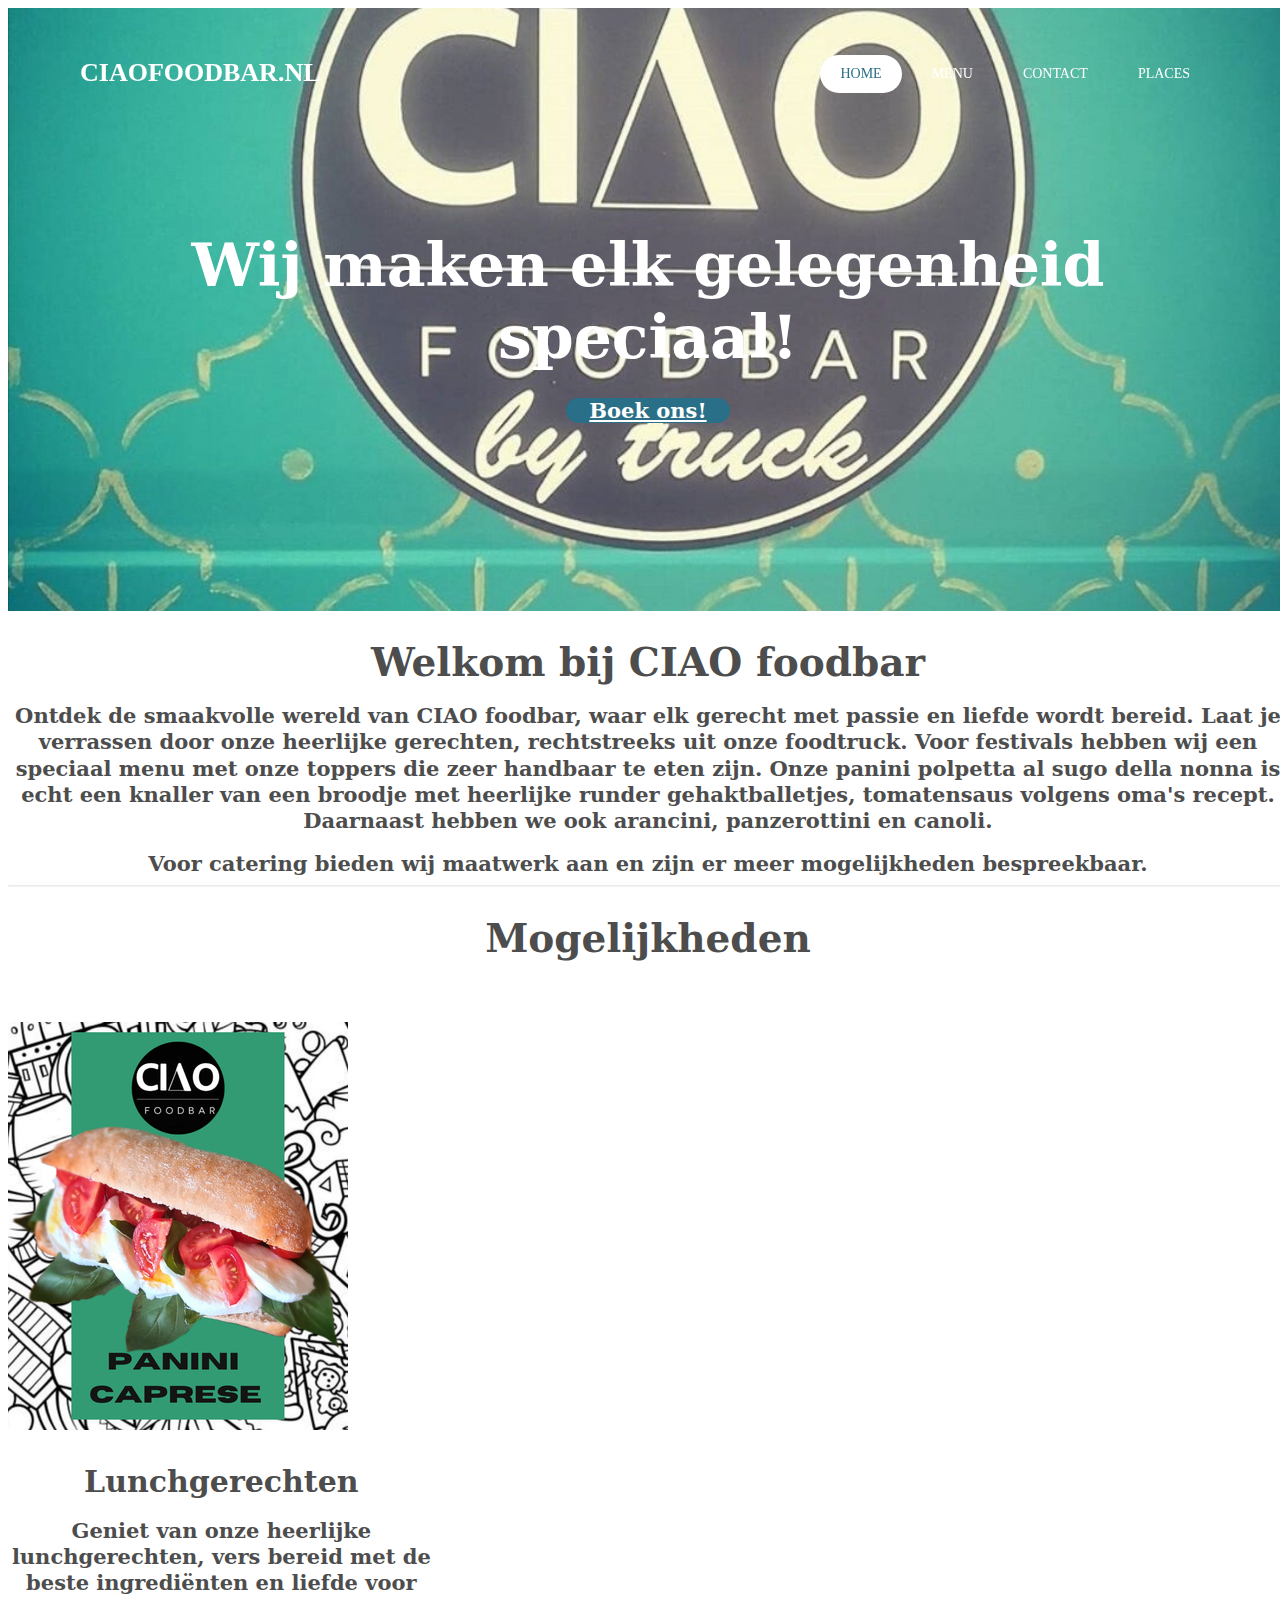
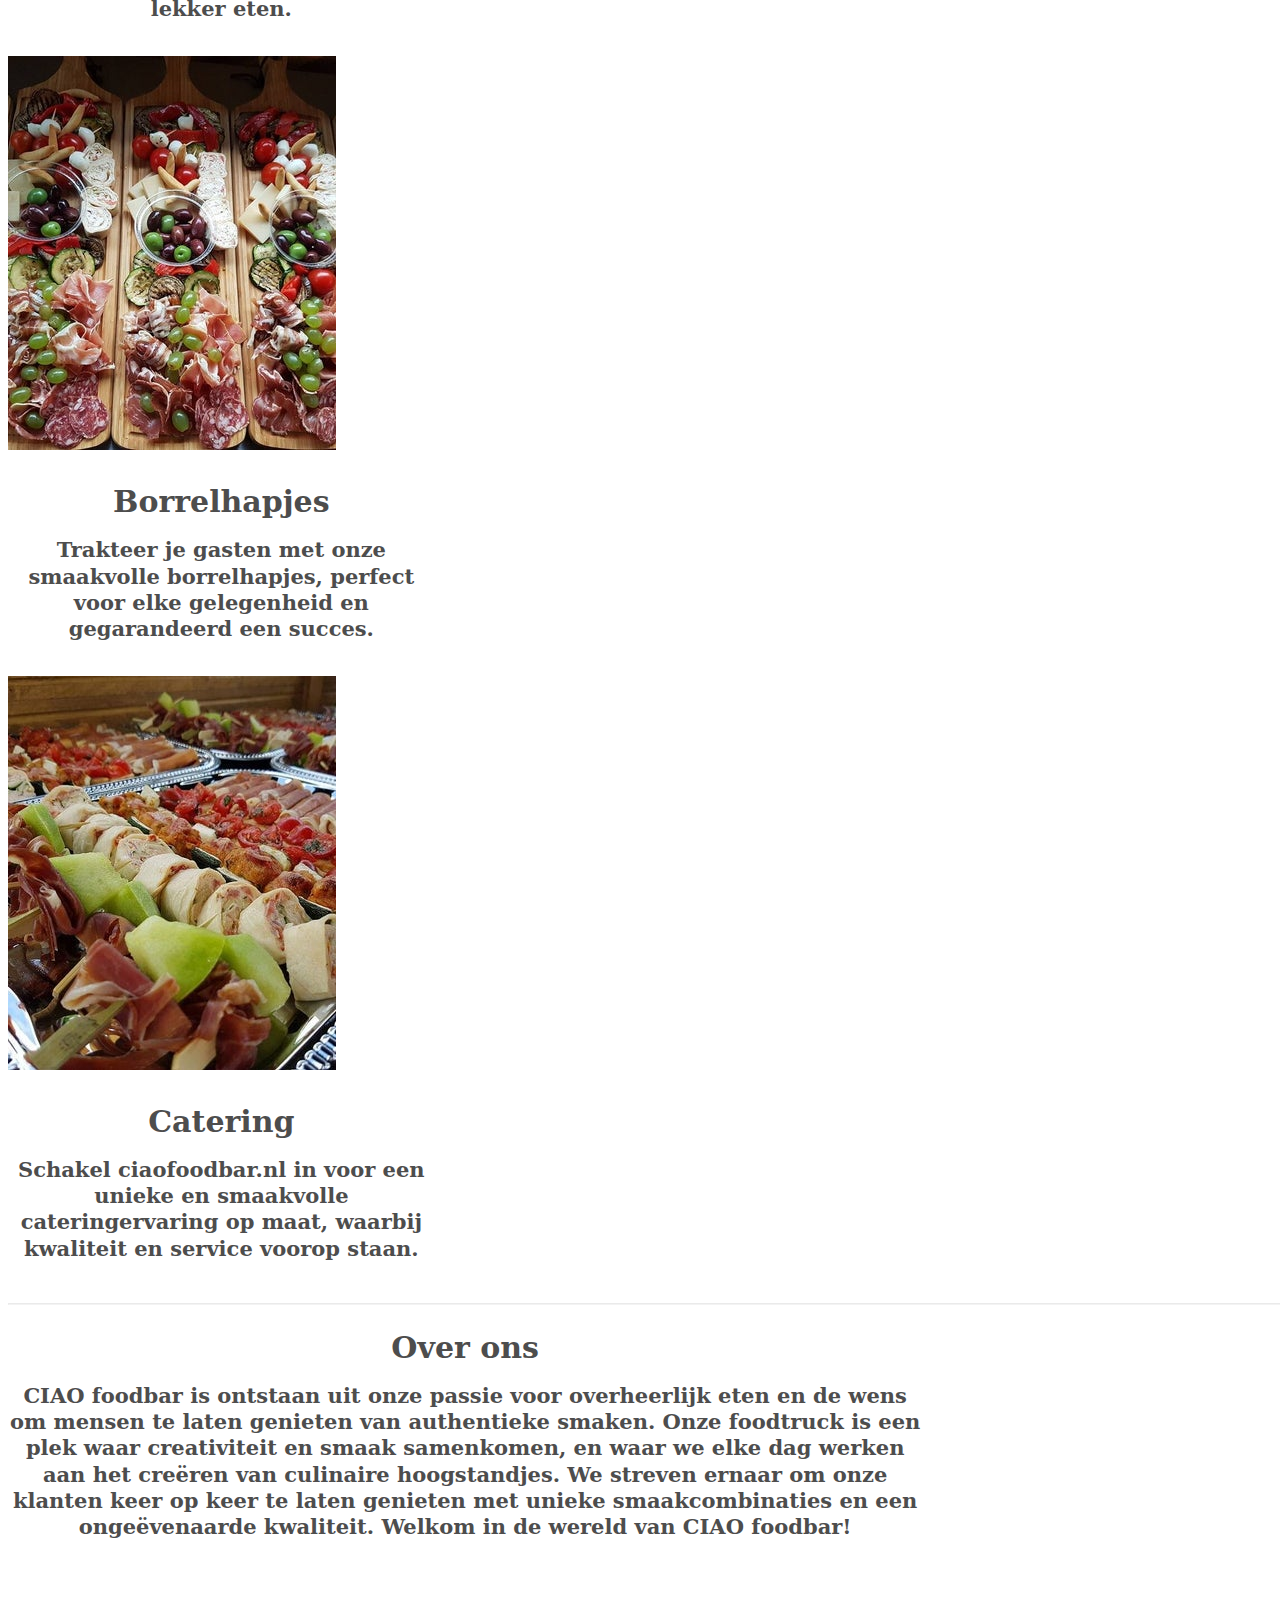
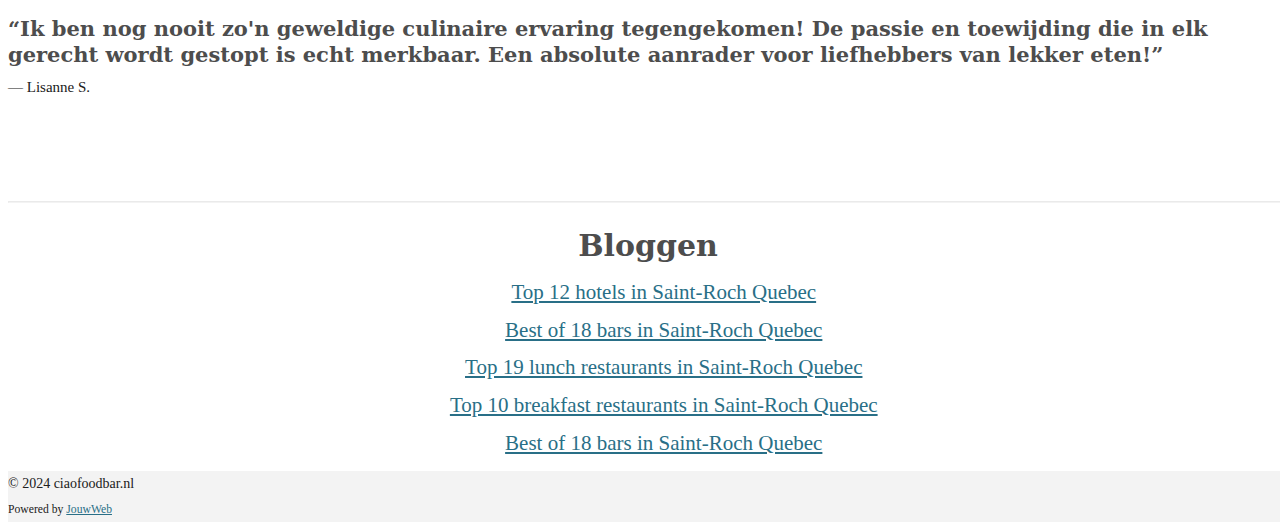
==== commit 3611e37a: "menu" ====
--- a/index.html
+++ b/index.html
@@ -5,8 +5,8 @@
     <meta name="viewport" content="width=device-width, initial-scale=1.0, maximum-scale=5.0"/>
     <meta http-equiv="X-UA-Compatible" content="IE=edge"/>
     <link rel="canonical" href="/"/>
-    <meta property="og:title" content="ciaofoodbar.com"/>
-    <meta property="og:url" content="https://www.ciaofoodbar.com/"/>
+    <meta property="og:title" content="ciaofoodbar.nl"/>
+    <meta property="og:url" content="https://www.ciaofoodbar.nl/"/>
     <base href="/"/>
     <meta name="description" property="og:description"
           content="Foodtruck en catering op lokatie. Italiaans met een eigen twist. heerlijke broodjes en Italiaanse tapas in eigen stijl."/>
@@ -59,7 +59,7 @@
             "id": 4509218,
             "locale": "nl-NL",
             "enabled": true,
-            "title": "ciaofoodbar.com",
+            "title": "ciaofoodbar.nl",
             "hasTitle": true,
             "roleOfLoggedInUser": null,
             "plan": "pro",
@@ -68,7 +68,7 @@
             "migrated": false,
             "currency": "EUR",
             "defaultLocale": "nl-NL",
-            "url": "https:\/\/www.ciaofoodbar.com\/",
+            "url": "https:\/\/www.ciaofoodbar.nl\/",
             "homepageSegmentId": 18665341,
             "homepageSegmentType": "page",
             "category": "website",
@@ -194,7 +194,8 @@
           rel="apple-touch-icon" sizes="120x120"/>
     <link href="/public/s/z/m/temp-hygmqeiqnhbwdozsetmj/touch-icon-ipad-retina.png?bust=1706617041"
           rel="apple-touch-icon" sizes="152x152"/>
-    <link rel="icon" type="image/x-icon" href="/favicon.ico">
+    <link href="/public/s/z/m/temp-hygmqeiqnhbwdozsetmj/favicon.png?bust=1706617041" rel="shortcut icon"/>
+    <link href="/public/s/z/m/temp-hygmqeiqnhbwdozsetmj/favicon.png?bust=1706617041" rel="icon"/>
     <meta property="og:image"
           content="https&#x3A;&#x2F;&#x2F;primary.jwwb.nl&#x2F;public&#x2F;s&#x2F;z&#x2F;m&#x2F;temp-hygmqeiqnhbwdozsetmj&#x2F;pr7zjh&#x2F;logo_v2_hex_000000.png"/>
     <meta name="twitter:card" content="summary_large_image"/>
@@ -203,6 +204,55 @@
             hreflang="nl"
             href="/"
     />
+    <style>
+        .dropdown {
+            position: relative;
+            display: inline-block;
+        }
+
+        .dropdown-content {
+            display: none;
+            position: absolute;
+            margin: 0px;
+            padding: 1rem;
+            width: 80%;
+            cursor: pointer;
+        }
+
+        .jw-is-header-affix .header-wrap__inner .dropdown-content{
+            background-color: #202020;
+            border-radius: 3px;
+        }
+        .jw-menu-clone .jw-menu .jw-menu-item>.jw-menu-link{
+            width: 100%;
+        }
+
+        .dropdown > a {
+            display: inline-block;
+            text-decoration: none;
+            position: relative;
+        }
+
+        .dropdown-content li {
+            display: block;
+            text-align: center;
+        }
+
+        .dropdown:hover .dropdown-content {
+            display: block;
+        }
+
+        .dropdown-content a {
+            display: block;
+            padding: 10px 0;
+            text-decoration: none;
+            color: white;
+        }
+
+        .dropdown-content a:hover {
+            color: #ddaa44;
+        }
+    </style>
 </head>
 <body
         id="top"
@@ -216,7 +266,7 @@
         itemscope
         itemtype="https://schema.org/WebSite"
 >
-<meta itemprop="url" content="https://www.ciaofoodbar.com/">
+<meta itemprop="url" content="https://www.ciaofoodbar.nl/">
 <div class="jw-background"></div>
 <div class="jw-body">
     <div class="jw-mobile-menu jw-mobile-is-text js-mobile-menu">
@@ -225,7 +275,7 @@
         <span class="jw-mobile-header-content"
         >
                                         <span class="jw-mobile-text">
-                    ciaofoodbar.com                </span>
+                    ciaofoodbar.nl                </span>
                     </span>
         </div>
 
@@ -249,50 +299,44 @@
                         <h1 id="jw-header-title"
                             class="jw-header-title"
                         >
-                            ciaofoodbar.com </h1>
+                            ciaofoodbar.nl </h1>
                     </div>
                 </div>
             </div>
             <nav class="menu jw-menu-copy">
-                <ul
-                        id="jw-menu"
-                        class="jw-menu jw-menu-horizontal"
-                >
-                    <li
-                            class="jw-menu-item jw-menu-is-active"
-                    >
-                        <a
-                                class="jw-menu-link js-active-menu-item"
+                <ul id="jw-menu"
+                        class="jw-menu jw-menu-horizontal">
+                    <li class="jw-menu-item jw-menu-is-active">
+                        <a class="jw-menu-link js-active-menu-item"
                                 href="/"
-                                data-page-link-id="18665341"
-                        >
-                <span class="">
-            Home        </span>
+                                data-page-link-id="18665341">
+                            <span class="">Home</span>
                         </a>
                     </li>
-                    <li
-                            class="jw-menu-item"
-                    >
-                        <a
-                                class="jw-menu-link"
+                    <li class="jw-menu-item">
+                        <a class="jw-menu-link"
                                 href="/menu"
-                                data-page-link-id="18665342"
-                        >
-                <span class="">
-            menu        </span>
+                                data-page-link-id="18665342">
+                            <span class="">menu</span>
                         </a>
                     </li>
-                    <li
-                            class="jw-menu-item"
-                    >
-                        <a
-                                class="jw-menu-link"
+                    <li class="jw-menu-item">
+                        <a class="jw-menu-link"
                                 href="/contact"
-                                data-page-link-id="18665343"
-                        >
-                <span class="">
-            Contact        </span>
+                                data-page-link-id="18665343">
+                                <span class="">Contact</span>
                         </a>
+                    </li>
+                    <li class="jw-menu-item dropdown">
+                        <a class="jw-menu-link"
+                           href="#"
+                           data-page-link-id="18665343">
+                            <span class="">Places</span>
+                        </a>
+                        <ul class="dropdown-content">
+                            <li><a>HN</a></li>
+                            <li><a>TP. HCM</a></li>
+                        </ul>
                     </li>
 
                 </ul>
@@ -334,6 +378,16 @@
                 <span class="">
             Contact        </span>
                             </a>
+                        </li>
+                        <li class="jw-menu-item dropdown">
+                            <div class="jw-menu-link"
+                               data-page-link-id="18665343">
+                                <span class="">Places</span>
+                            </div>
+                            <ul class="dropdown-content">
+                                <li><a>HN</a></li>
+                                <li><a>TP. HCM</a></li>
+                            </ul>
                         </li>
 
                     </ul>
@@ -788,9 +842,9 @@
                                             class="jw-tree-node jw-element jw-image-text"
                                     >
                                         <div class="jw-element-imagetext-text">
-                                            <h3 style="text-align: center;" class="jw-heading-70">Schakel
-                                                ciaofoodbar.com in voor een unieke en smaakvolle cateringervaring op
-                                                maat, waarbij kwaliteit en service voorop staan.</h3></div>
+                                            <h3 style="text-align: center;" class="jw-heading-70">Schakel ciaofoodbar.nl
+                                                in voor een unieke en smaakvolle cateringervaring op maat, waarbij
+                                                kwaliteit en service voorop staan.</h3></div>
                                     </div>
                                     <div
                                             id="jw-element-279531772"
@@ -940,10 +994,39 @@
                                         merkbaar. Een absolute aanrader voor liefhebbers van lekker eten!”</h3>
                                     <p> — Lisanne S.</p></div>
                             </div>
+                            <div data-jw-element-id="279531773" class="jw-tree-node jw-element jw-separator"
+                                 style="margin-top: 10rem">
+                                <div class="jw-element-separator-padding">
+                                    <hr class="jw-element-separator jw-element-separator--thin jw-element-separator--solid"
+                                        style="--jw-element-separator__margin: 3em">
+                                </div>
+                            </div>
+                            <div data-jw-element-id="279531801"
+                                 class="jw-tree-node jw-element jw-image-text jw-node-is-first-child">
+                                <div class="jw-element-imagetext-text">
+                                    <h2 class="jw-heading-100" style="text-align: center;">Bloggen</h2>
+                                    <ul class="list-articles" style="text-align: center; font-size: 2.1rem">
+                                        <li style="list-style: none" class="article-item">
+                                            <a href="#">Top 12 hotels in Saint-Roch Quebec</a>
+                                        </li>
+                                        <li style="list-style: none" class="article-item">
+                                            <a href="#">Best of 18 bars in Saint-Roch Quebec</a>
+                                        </li>
+                                        <li style="list-style: none" class="article-item">
+                                            <a href="#">Top 19 lunch restaurants in Saint-Roch Quebec</a>
+                                        </li>
+                                        <li style="list-style: none" class="article-item">
+                                            <a href="#">Top 10 breakfast restaurants in Saint-Roch Quebec</a>
+                                        </li>
+                                        <li style="list-style: none" class="article-item">
+                                            <a href="#">Best of 18 bars in Saint-Roch Quebec</a>
+                                        </li>
+                                    </ul>
+                                </div>
+                            </div>
                         </div>
                     </div>
                 </div>
-            </div>
         </main>
     </div>
     <footer class="block-footer">
@@ -963,7 +1046,7 @@
                         <div class="jw-credits-owner">
                             <div id="jw-footer-text">
                                 <div class="jw-footer-text-content">
-                                    &copy; 2024 ciaofoodbar.com
+                                    &copy; 2024 ciaofoodbar.nl
                                 </div>
                             </div>
                         </div>
@@ -1013,8 +1096,8 @@
     {
         "@context": "https:\/\/schema.org",
         "@type": "Organization",
-        "url": "https:\/\/www.ciaofoodbar.com\/",
-        "name": "ciaofoodbar.com"
+        "url": "https:\/\/www.ciaofoodbar.nl\/",
+        "name": "ciaofoodbar.nl"
     }
 ]</script>
 <script>
